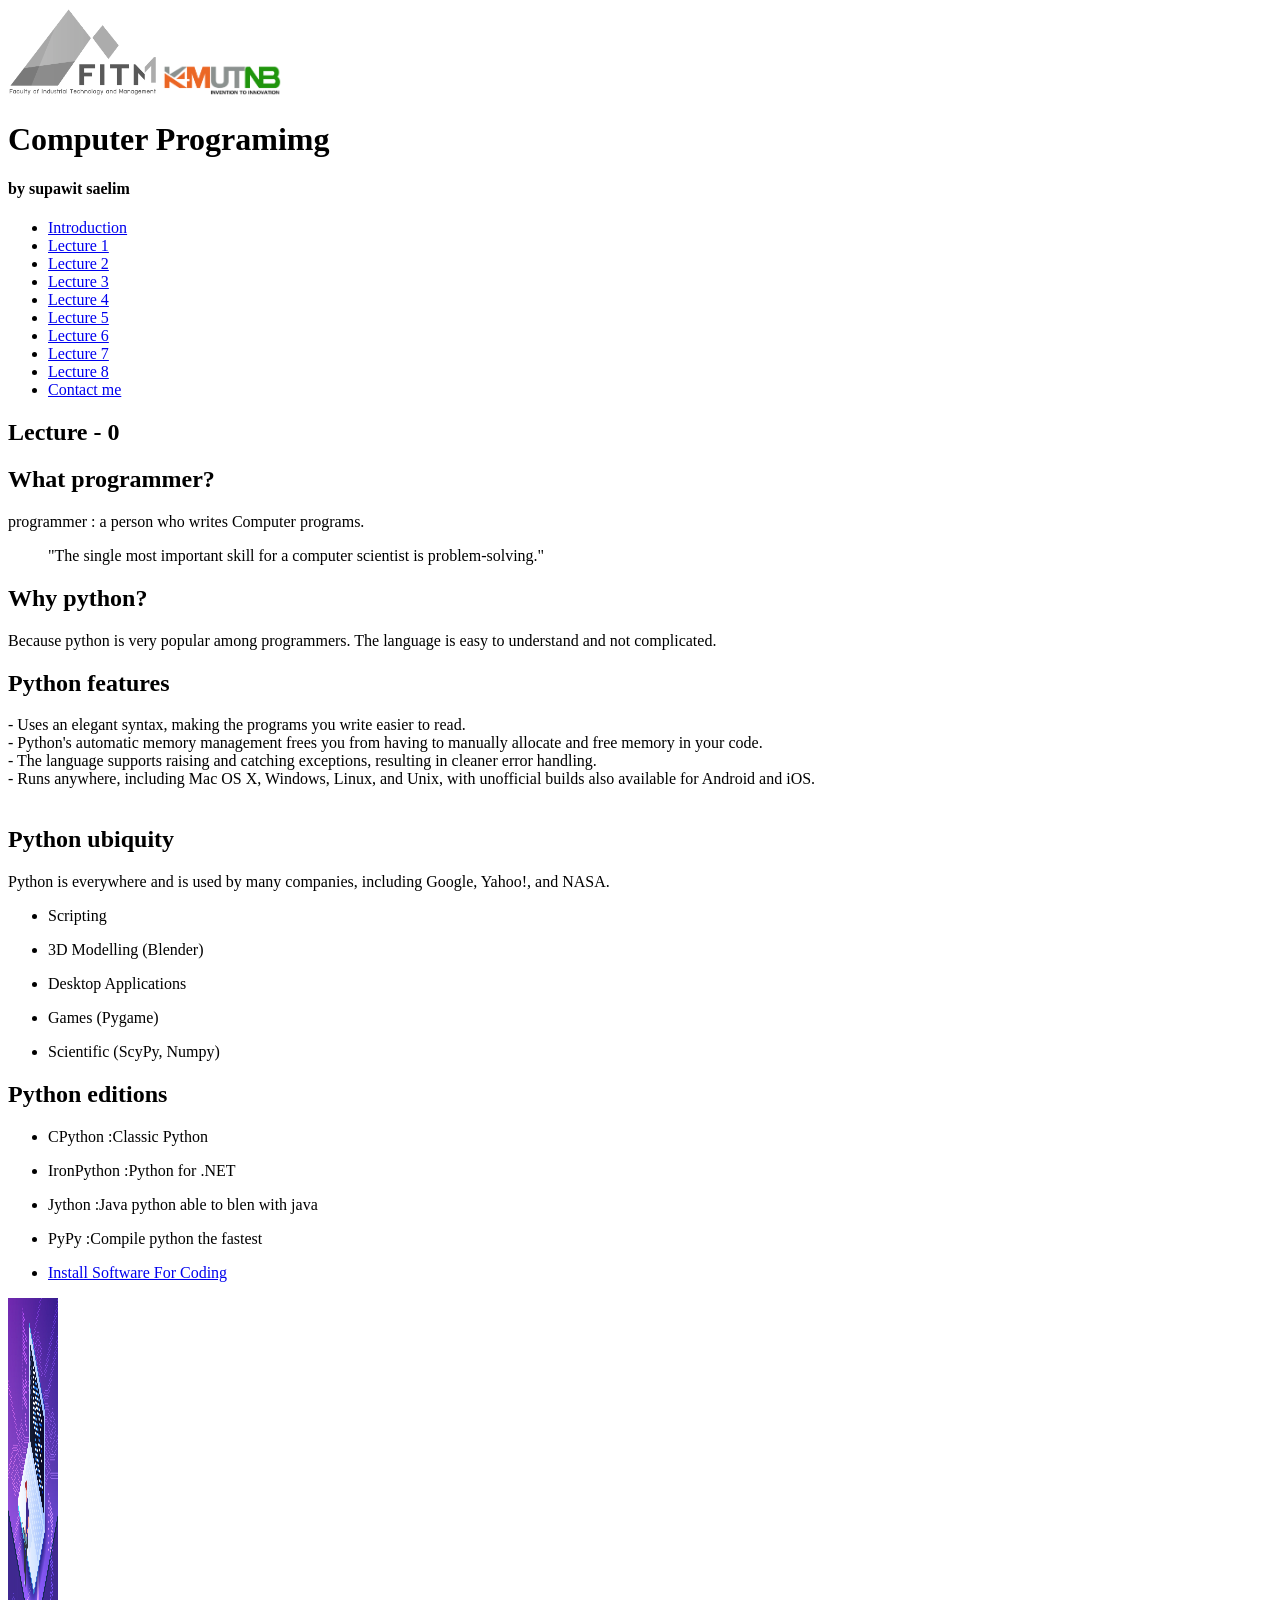
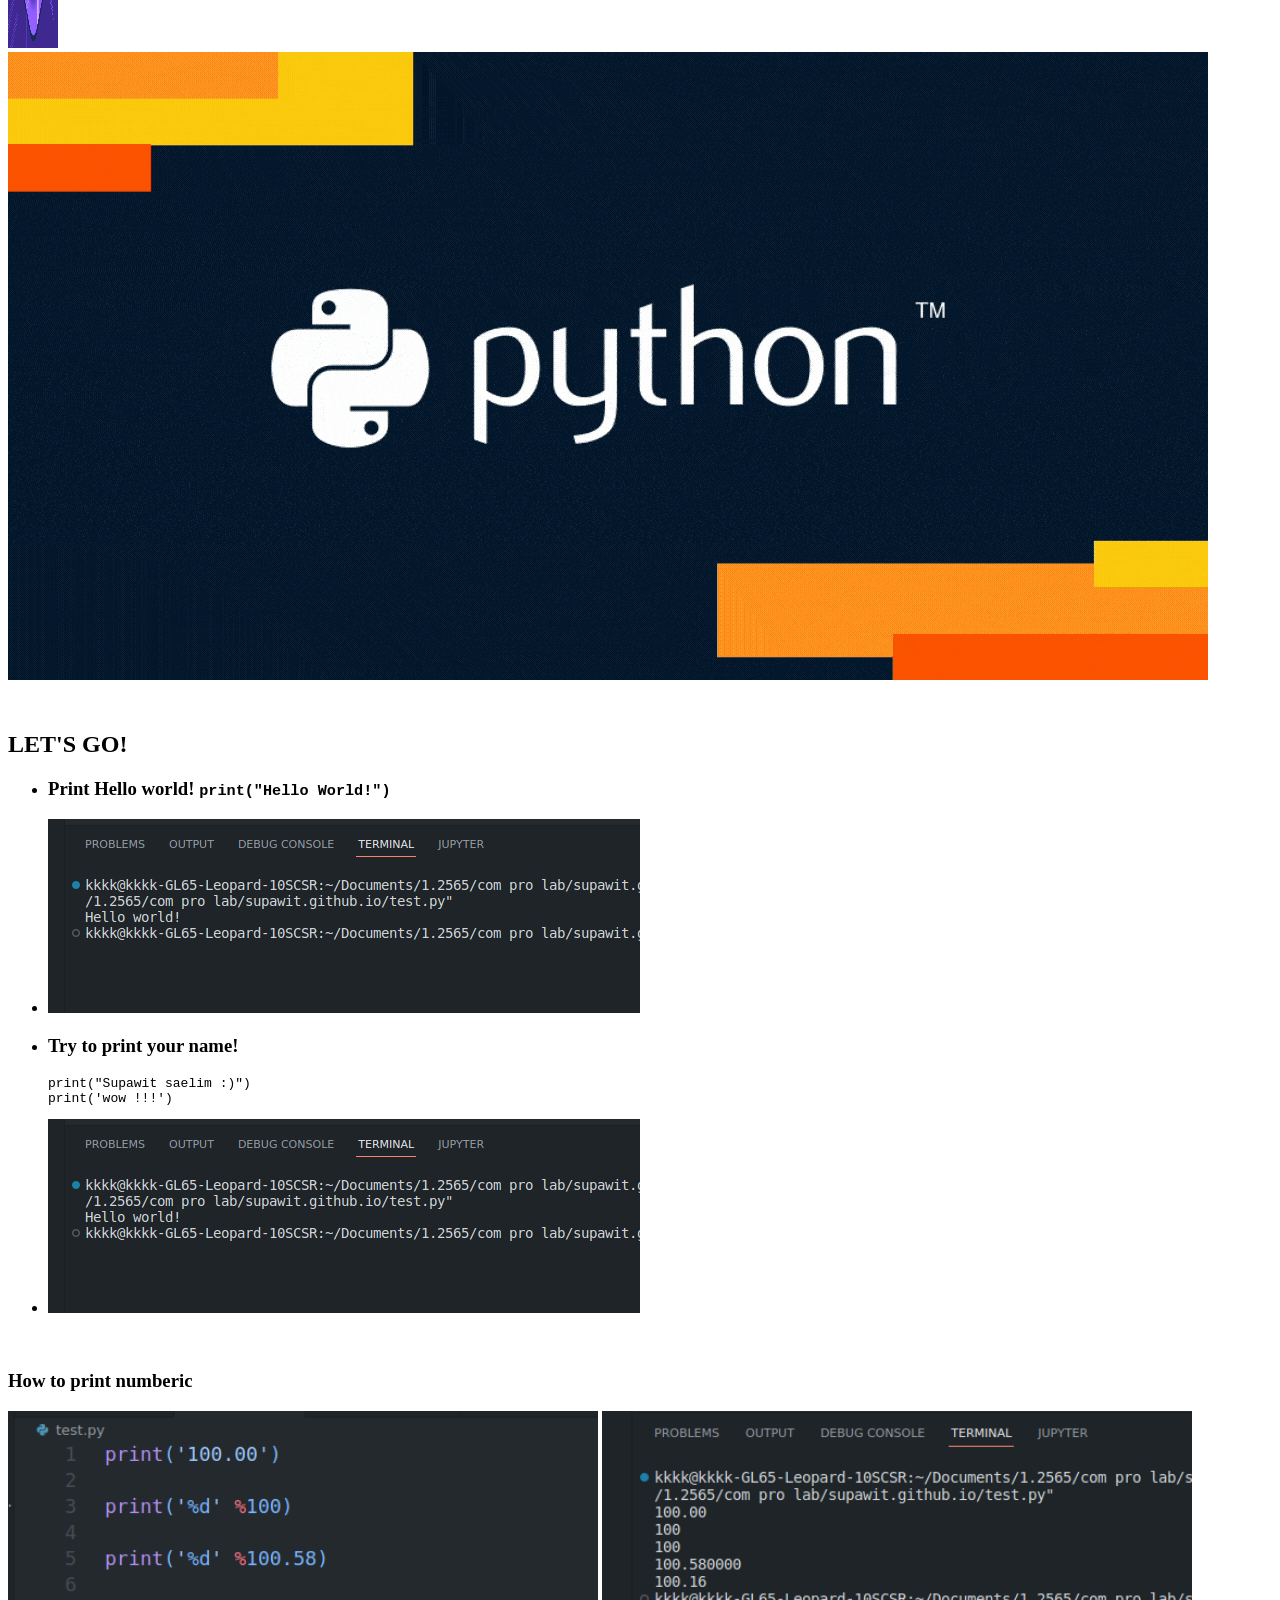
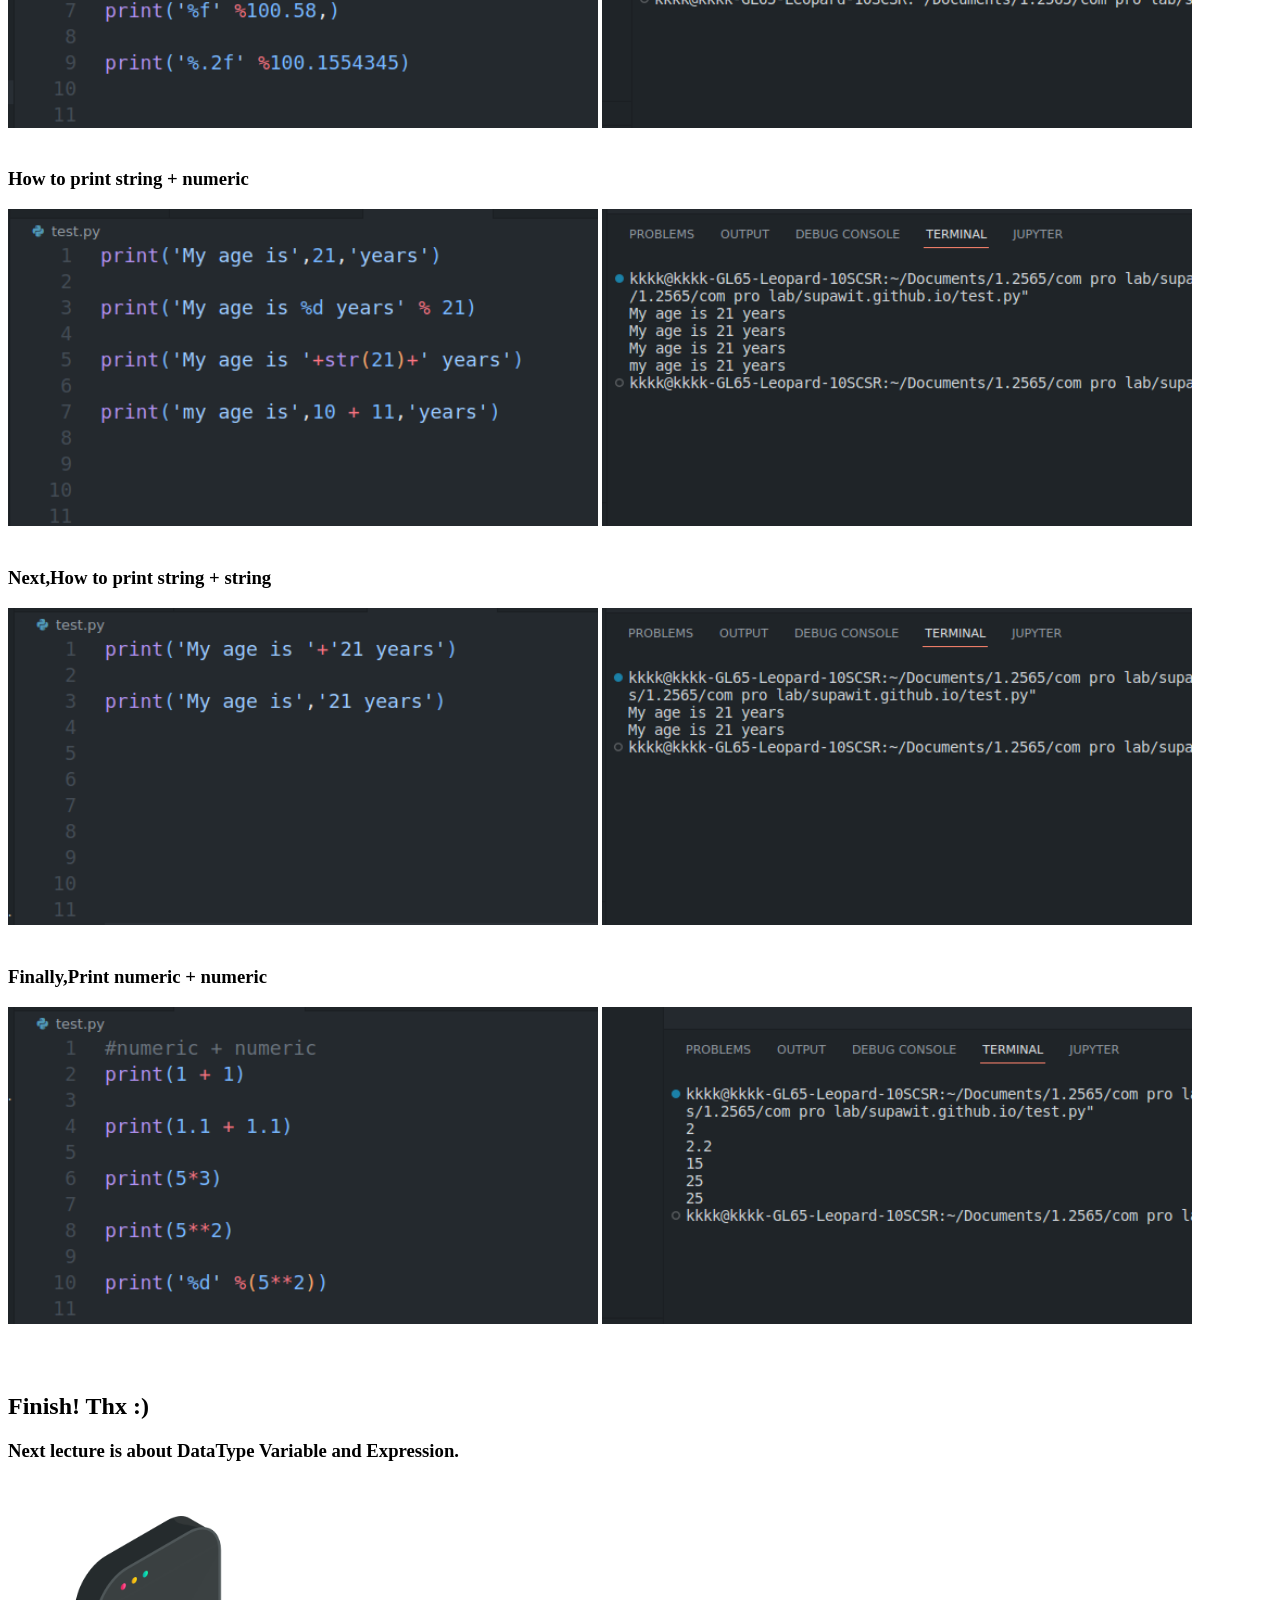
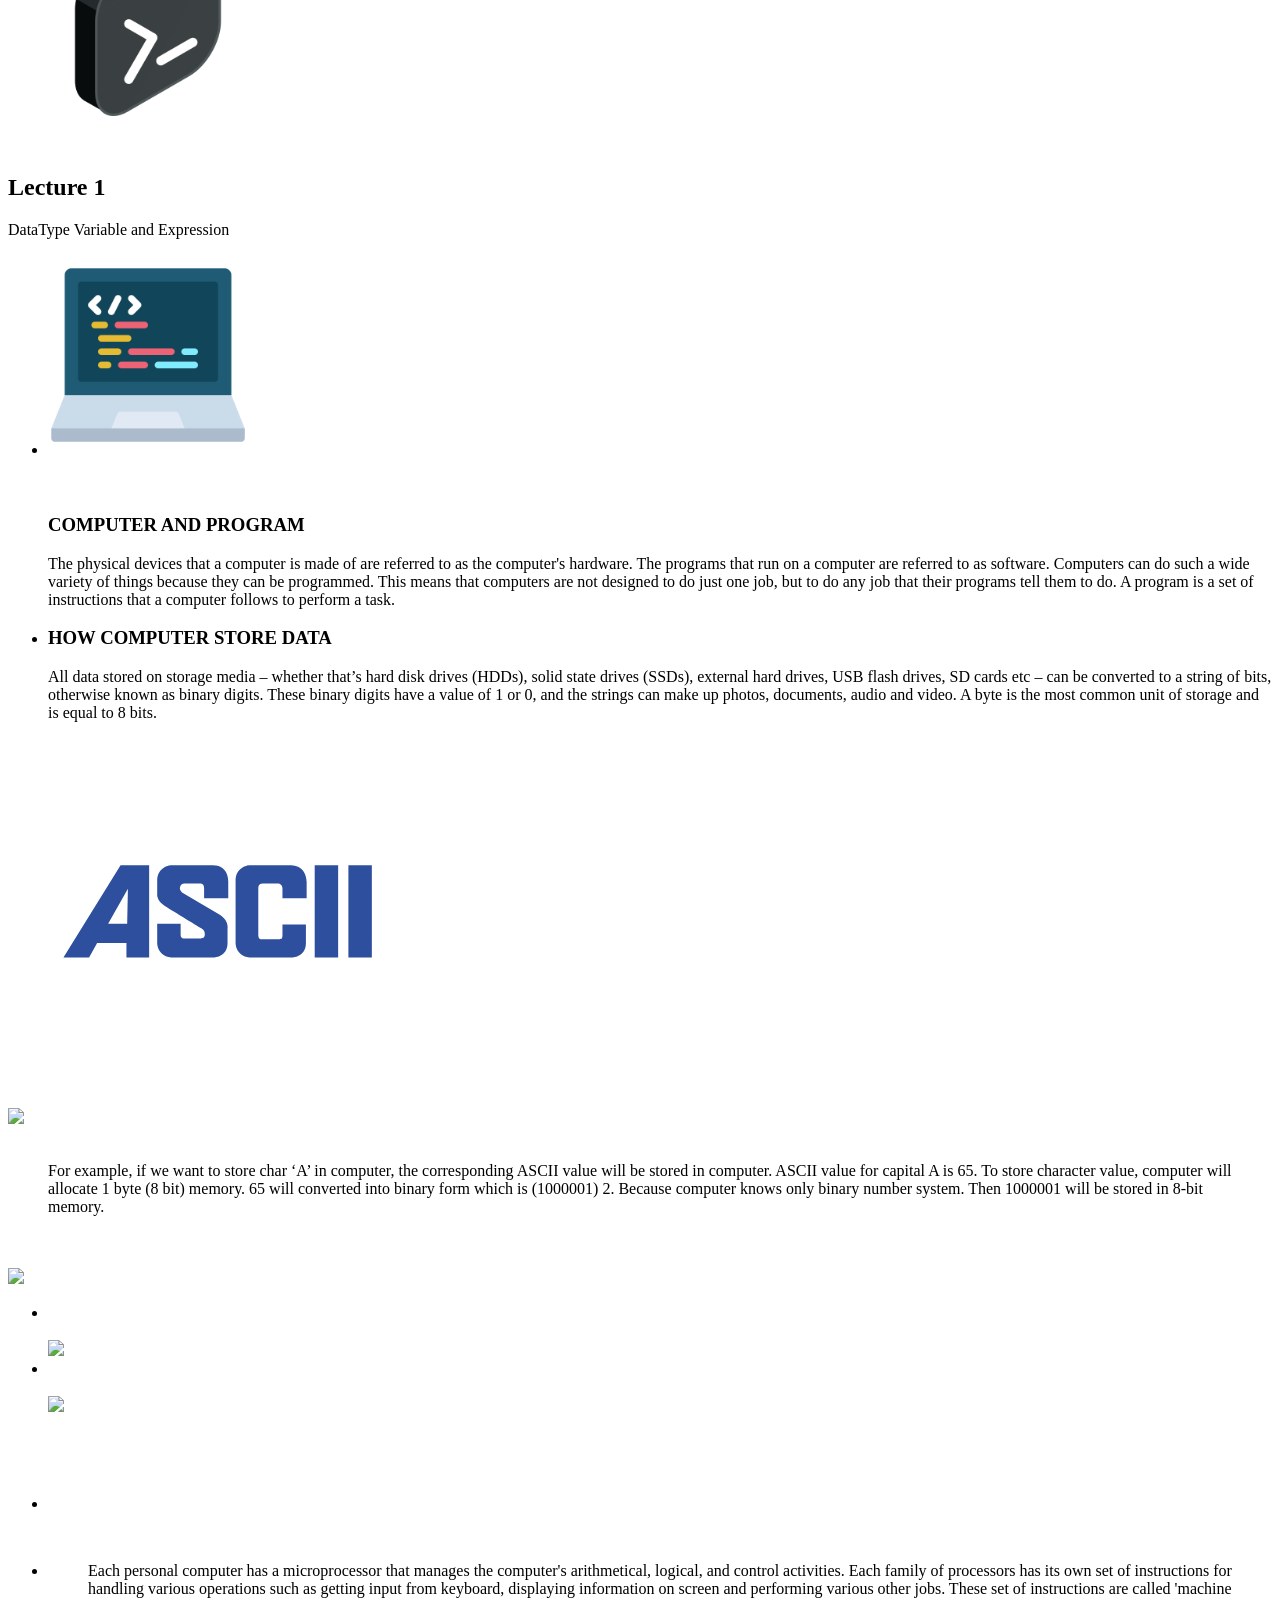
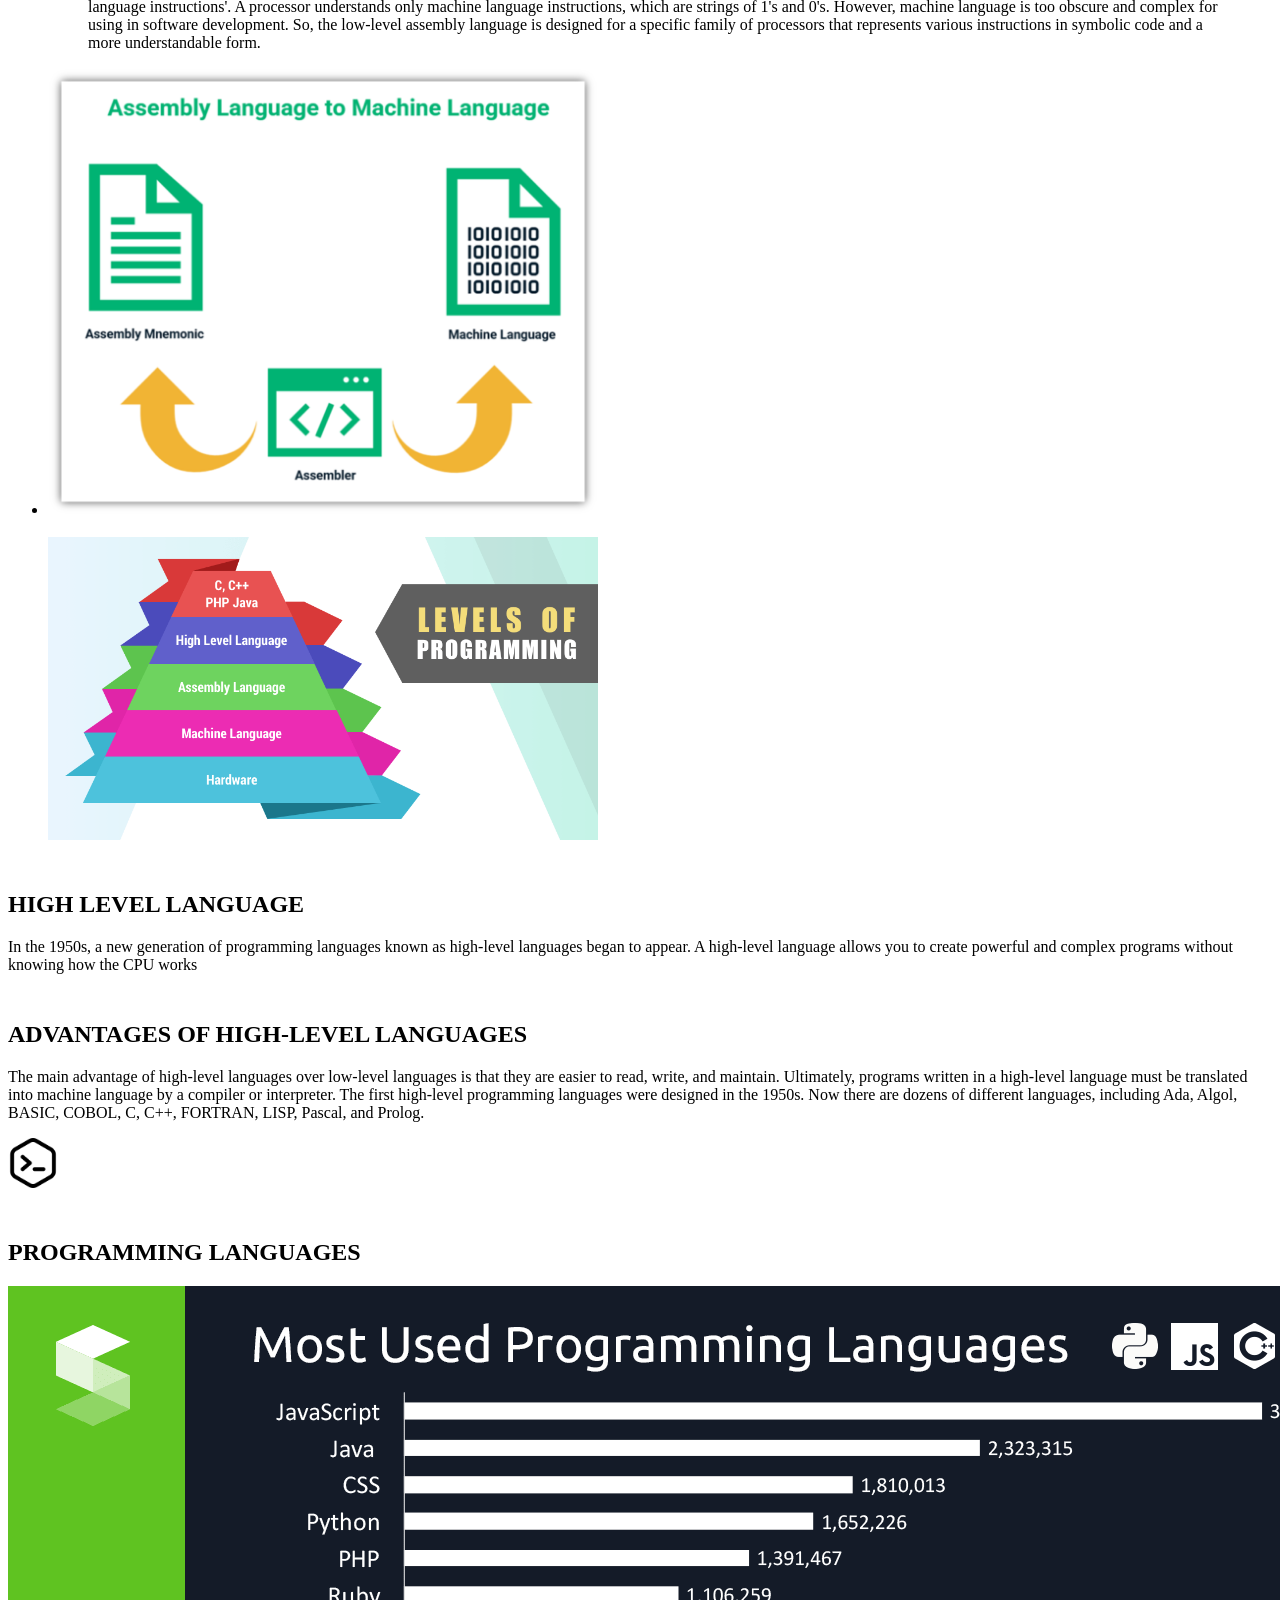
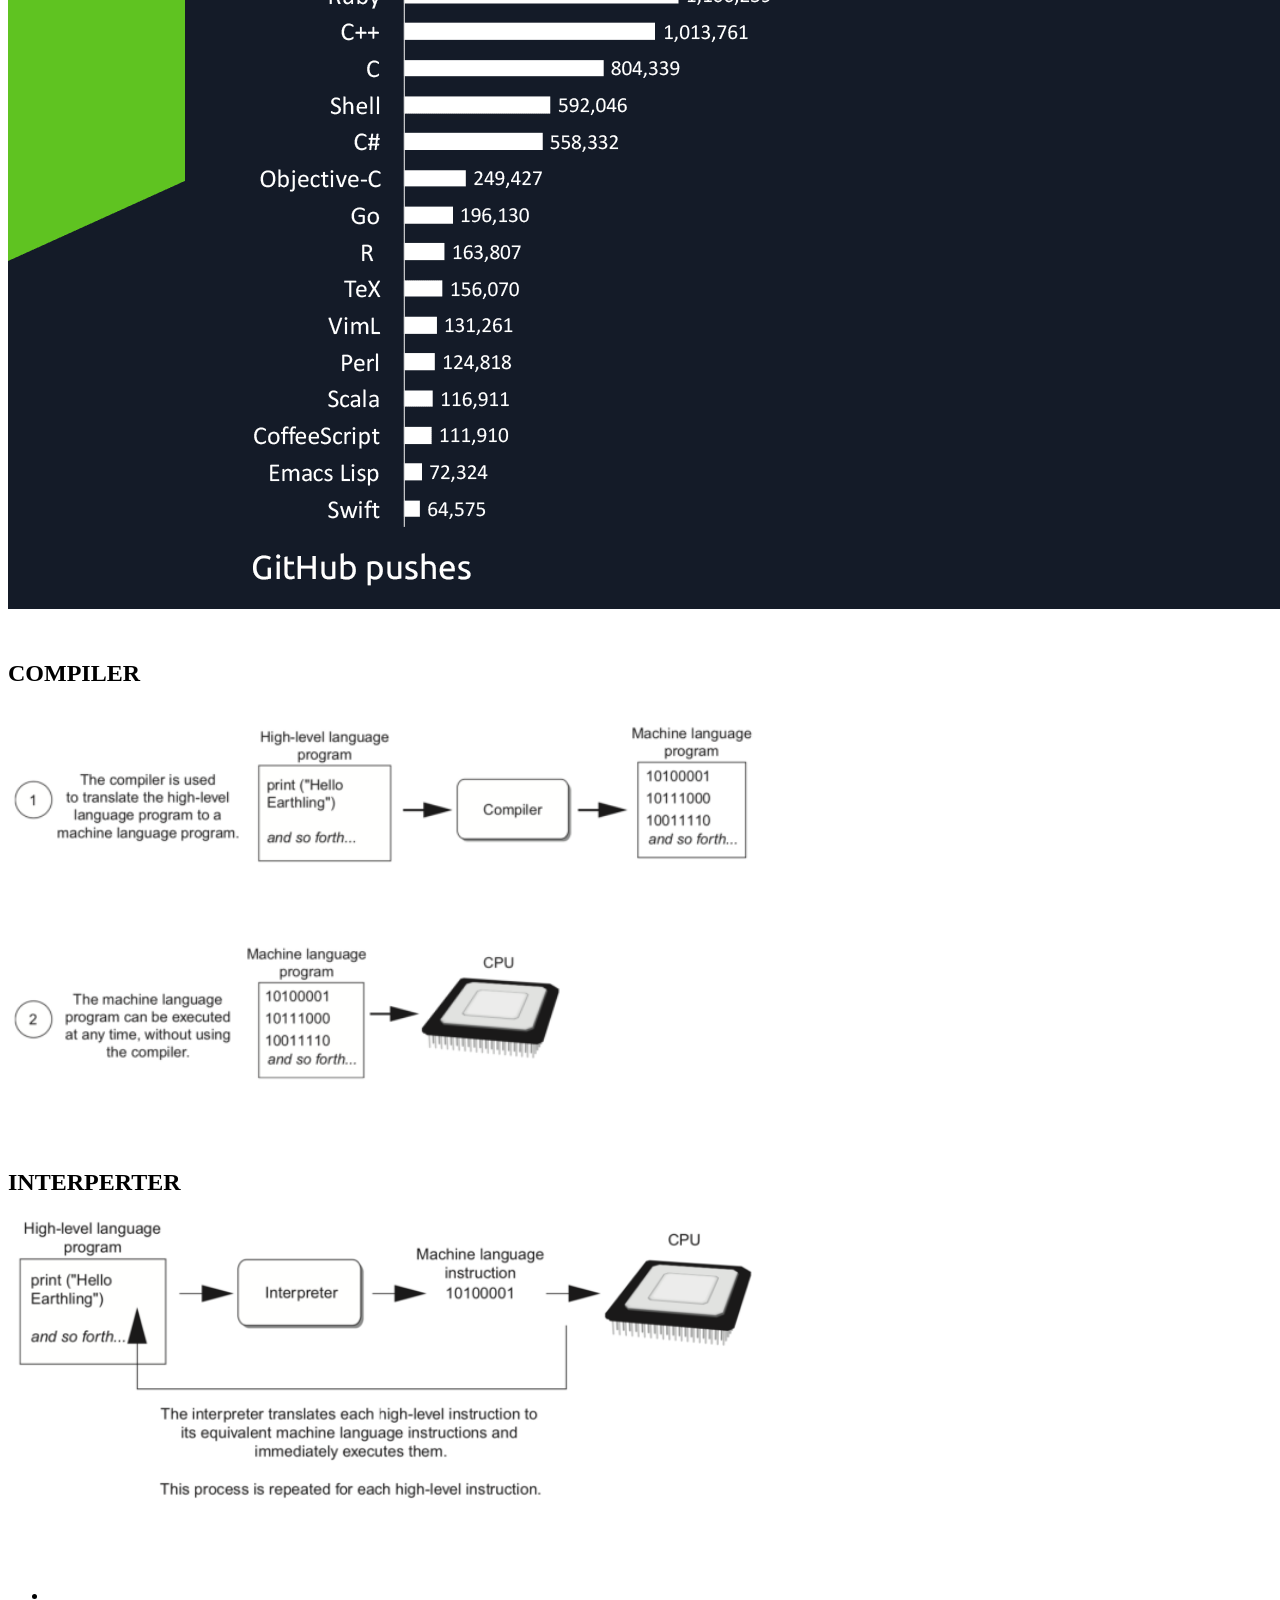
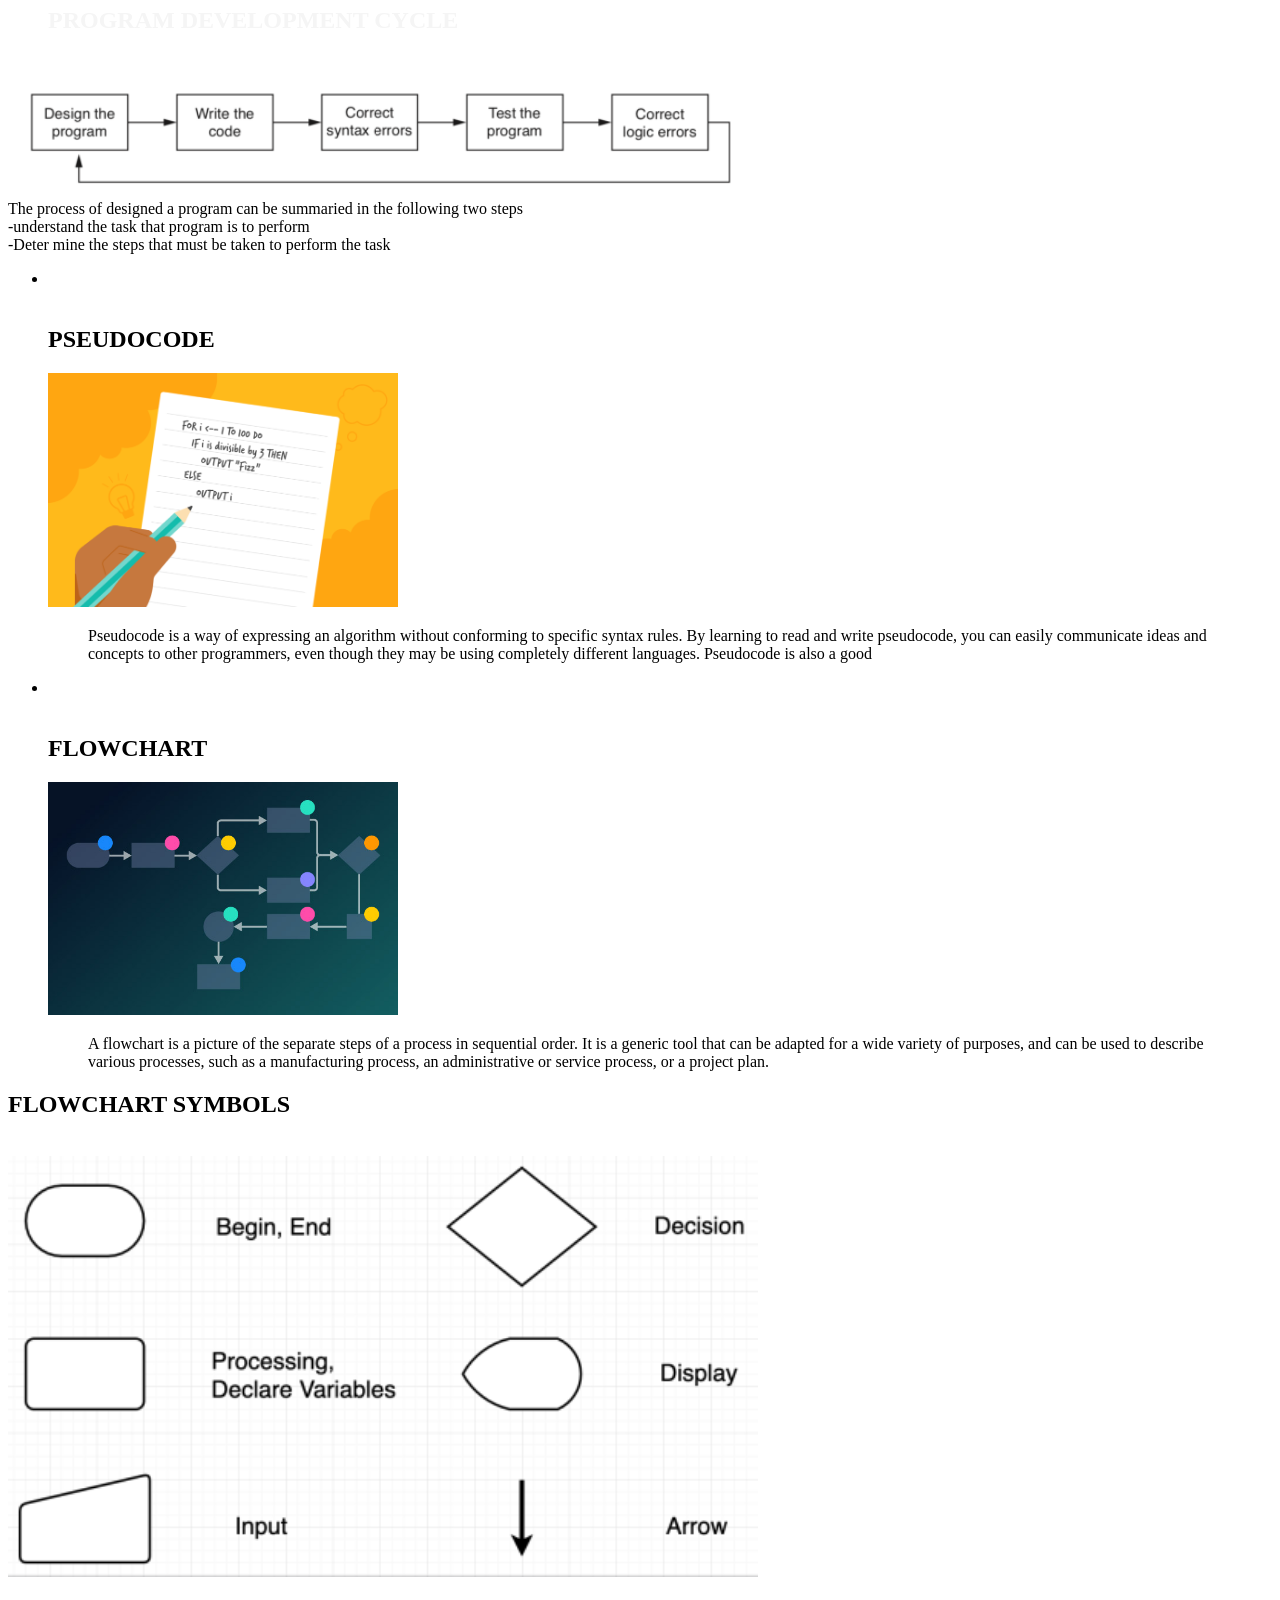
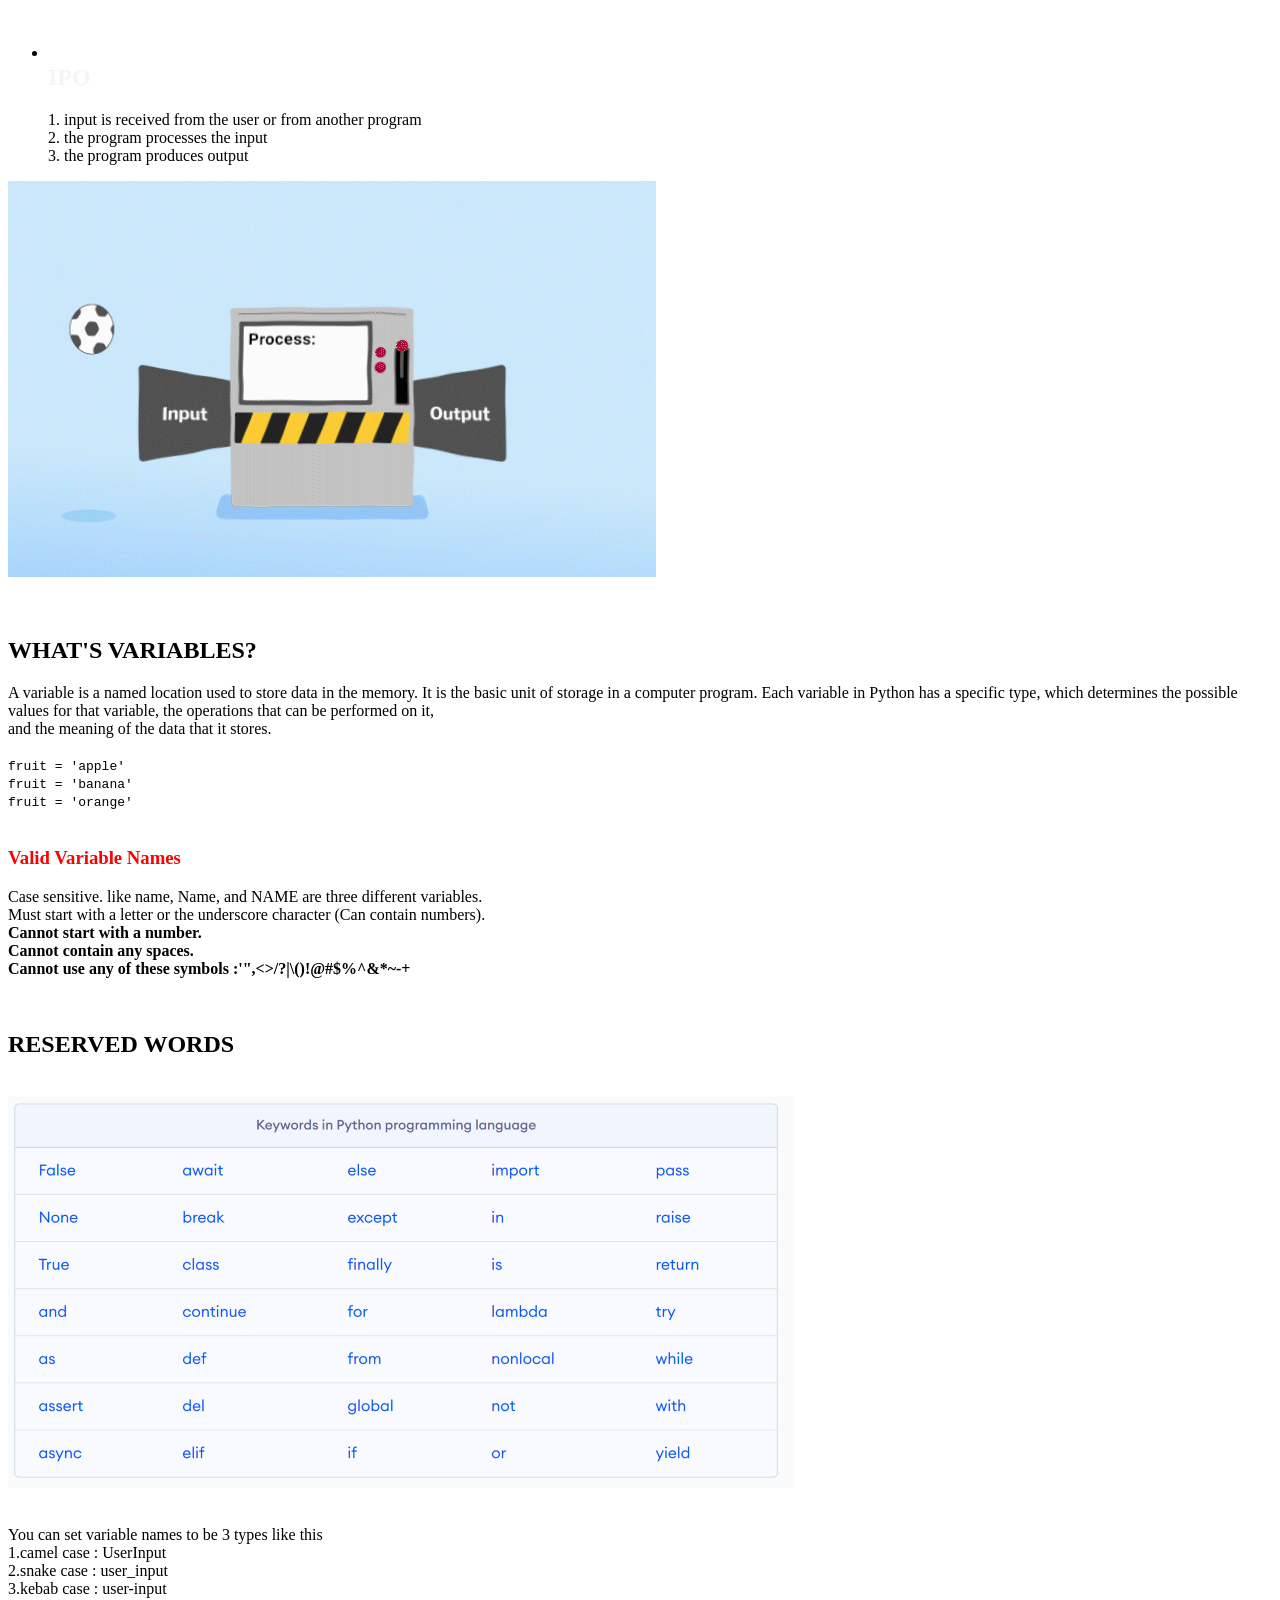
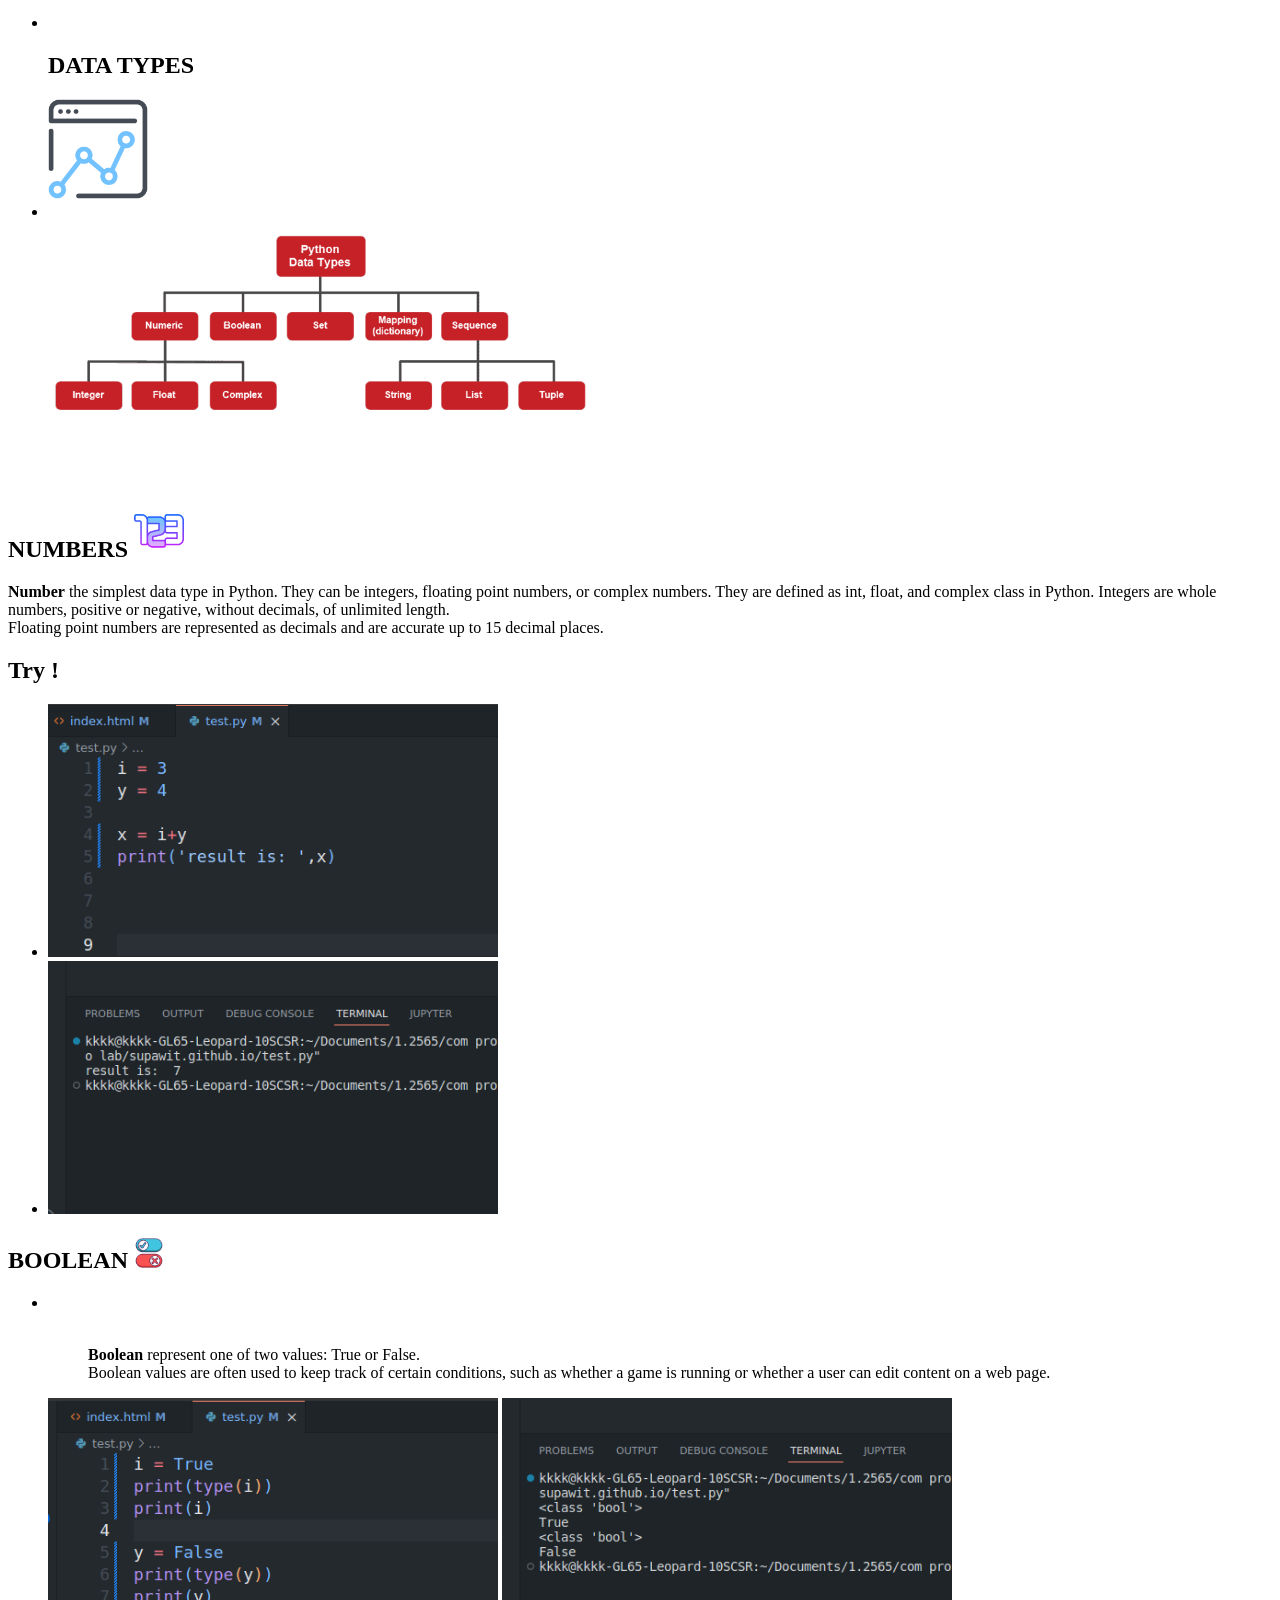
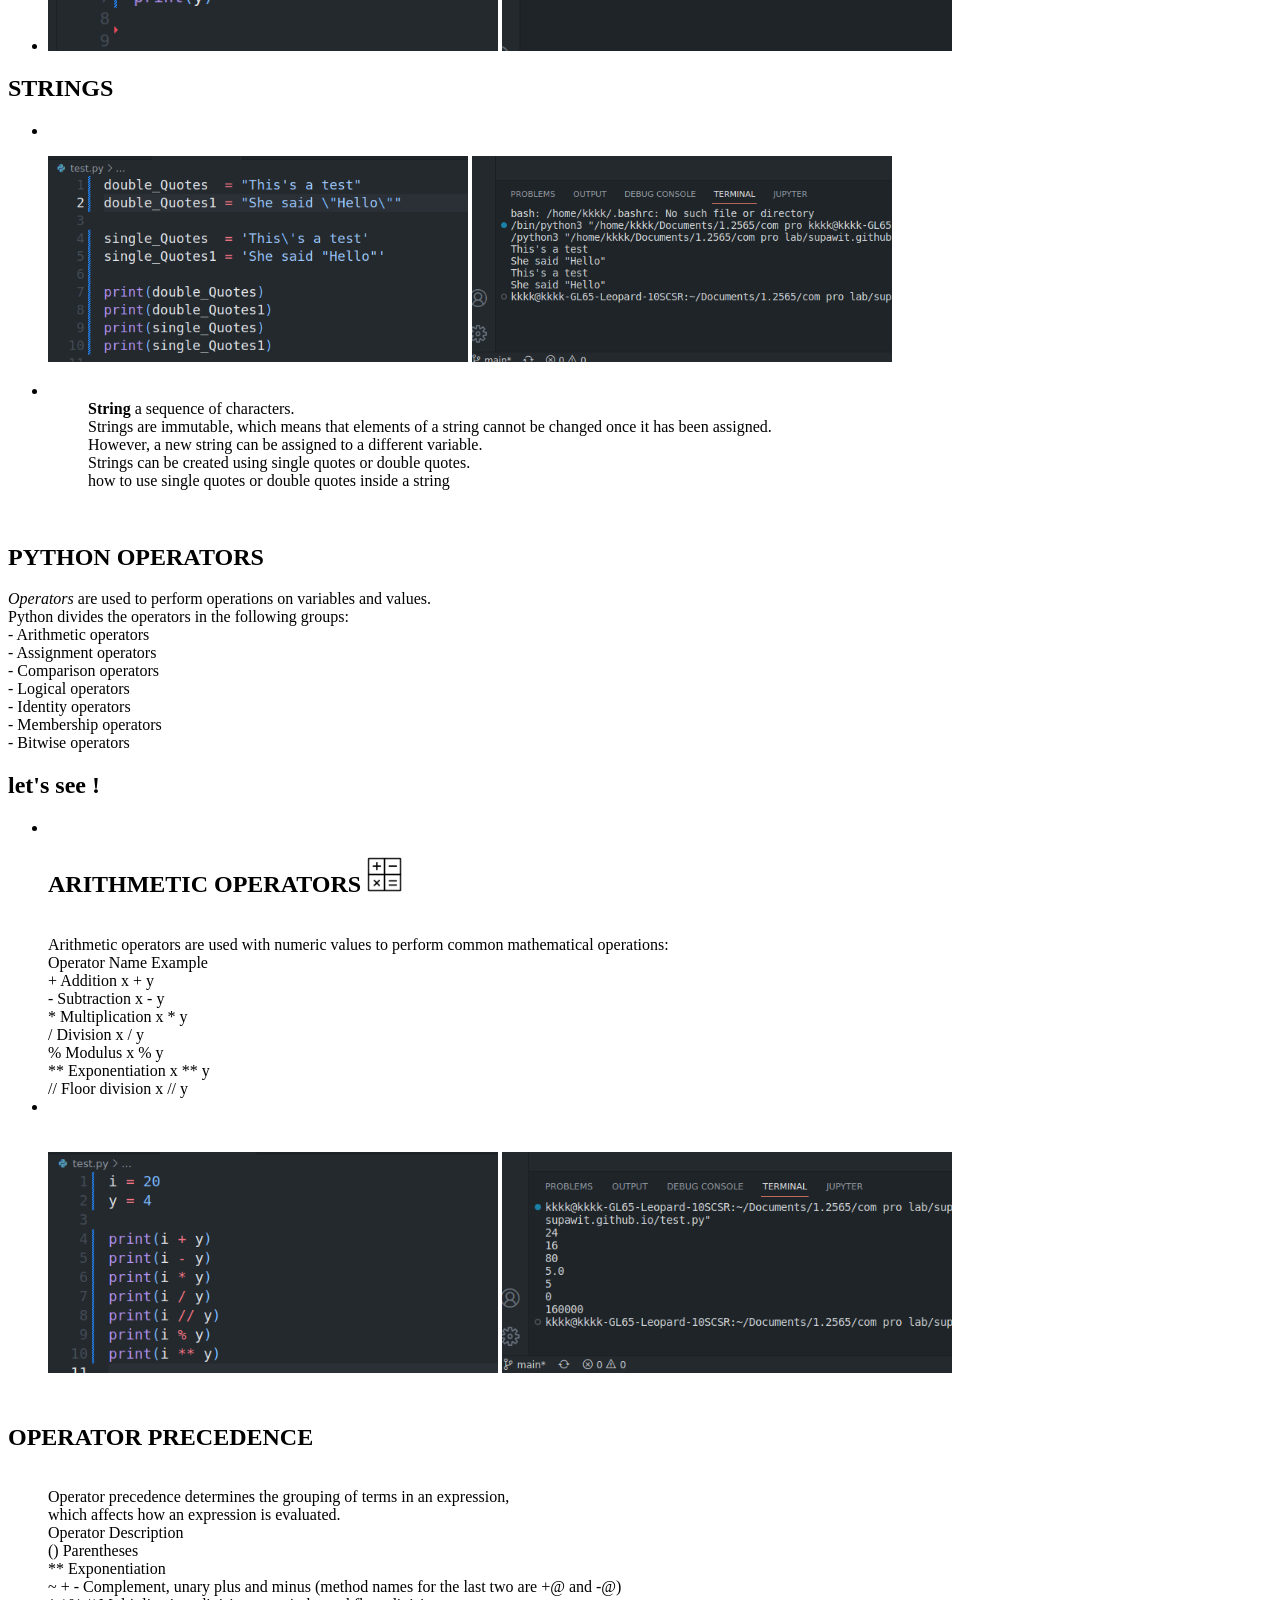
==== index.html @ 14a28d63 "check" ====
<!DOCTYPE HTML>
<!--
	Stellar by HTML5 UP
	html5up.net | @ajlkn
	Free for personal and commercial use under the CCA 3.0 license (html5up.net/license)
-->
<html>

<head>
	<title>Stellar by supawit</title>
	<meta charset="utf-8" />
	<meta name="viewport" content="width=device-width, initial-scale=1, user-scalable=no" />
	<link rel="stylesheet" href="assets/css/main.css" />
	<noscript>
		<link rel="stylesheet" href="assets/css/noscript.css" />
	</noscript>
</head>

<body class="is-preload">

	<!-- Wrapper -->
	<div id="wrapper">

		<!-- Header -->
		<header id="header" class="alt">
			<span class="logo"><img src="KMUTNB invention to innovation\FITM LOGO.png" alt="" width="150" /></span>
			<span class="logo"><img src="KMUTNB invention to innovation\logo final.png" alt="" width="120" /></span>
			<h1>Computer Programimg</h1>
			<h4>by supawit saelim</h4>
		</header>

		<!-- Nav -->
		<nav id="nav">
			<ul>
				<li><a href="#intro" class="active">Introduction</a></li>
				<li><a href="#first">Lecture 1</a></li>
				<li><a href="lecture2.html" target="_blank">Lecture 2</a></li>
				<li><a href="lecture3.html" target="_blank">Lecture 3</a></li>
				<li><a href="lecture4.html" target="_blank">Lecture 4</a></li>
				<li><a href="lecture5.html" target="_blank">Lecture 5</a></li>
				<li><a href="lecture6.html" target="_blank">Lecture 6</a></li>
				<li><a href="lecture7.html" target="_blank">Lecture 7</a></li>
				<li><a href="lecture8.html" target="_blank">Lecture 8</a></li>
				<li><a href="#footer">Contact me</a></li>
			</ul>
		</nav>

		<!-- Main -->
		<div id="main">

			<!-- Introduction -->
			<section id="intro" class="main">
				<div class="spotlight">
					<div class="content">
						<header class="major">
							<h2>Lecture - 0 </h2>
						</header>
						<h1>What programmer? <img src="https://cdn-icons-png.flaticon.com/512/1053/1053367.png" alt="" width="50" /></h1>
						<p>programmer : a person who writes Computer programs. <br>
							<blockquote>"The single most important skill for a computer scientist is
								problem-solving."</blockquote>
						</p>
						<h2><b>Why python? </b></h2>
						<p>Because python is very popular among programmers.
							The language is easy to understand and not complicated.</p>
						<h2><b>Python features</b></h2>
						- Uses an elegant syntax, making the programs you write easier to read.<br>
						- Python's automatic memory management frees you from having to manually allocate and free
						memory in your code.<br>
						- The language supports raising and catching exceptions, resulting in cleaner error
						handling.<br>
						- Runs anywhere, including Mac OS X, Windows, Linux, and Unix, with unofficial builds also
						available
						for Android and iOS.<br>
						<br>
						<h2><b>Python ubiquity</b></h2>
						<p>Python is everywhere and is used by many companies, including Google, Yahoo!, and NASA.
						<ul>
							<li>Scripting</li>
						</ul>
						<ul>
							<li>3D Modelling (Blender)</li>
						</ul>
						<ul>
							<li>Desktop Applications</li>
						</ul>
						<ul>
							<li>Games (Pygame)</li>
						</ul>
						<ul>
							<li>Scientific (ScyPy, Numpy)</li>
						</ul>
						</p>
						<h2><b>Python editions</b></h2>
						<p>
						<ul>
							<li>CPython :Classic Python </li>
						</ul>
						<ul>
							<li>IronPython :Python for .NET</li>
						</ul>
						<ul>
							<li>Jython :Java python able to blen with java</li>
						</ul>
						<ul>
							<li>PyPy :Compile python the fastest</li>
						</ul>
						</p>
						<ul class="actions">
							<li>
								<a href="generic.html" class="button primary" target="_blank">Install Software For Coding</a>
							</li>
						</ul>
					</div>
					<span class="image"><img src="images/lec00-0.png" width="50" height="350" /></span>
				</div>	
				<header id="header" class="alt">
					<span class="image main"><img src="lec8/python.gif" alt="" /></span>
					<h1><br>LET'S GO!</h1>
				</header>
				<body>
					<ul class="features">
						<li>
							<h3>Print Hello world! <code> print("Hello World!")</code></h3>
						</li>
						<li>
							<span class="image"><img src="lecture0/output hello world.png"></span>
						</li>
					</ul>
					<ul class="features">
						<li>
							<h3>Try to print your name!</h3>
							<pre><code>print("Supawit saelim :)")<br>print('wow !!!')</code></pre>
						</li>
						<li>
							<span class="image"><img src="lecture0/output hello world.png"></span>
						</li>
					</ul>
					<br>
					<h3>How to print <strong>numberic</strong></h3>
					<span class="image"><img src="lecture0/print numeric.png" width=590></span>
					<span class="image"><img src="lecture0/output numeric.png" width=590></span><br>
					<br>
					<h3>How to print <strong>string + numeric </strong></h3>
					<span class="image"><img src="lecture0/string + numeric.png" width=590></span>
					<span class="image"><img src="lecture0/output string + nume.png" width=590></span><br>
					<br>
					<h3>Next,How to print <strong>string + string</strong></h3>
					<span class="image"><img src="lecture0/string+string.png" width=590></span>
					<span class="image"><img src="lecture0/output string + string.png" width=590></span><br>
					<br>
					<h3>Finally,Print <strong>numeric + numeric</strong></h3>
					<span class="image"><img src="lecture0/numeric+numeric.png" width=590></span>
					<span class="image"><img src="lecture0/output numeric+numeric.png" width=590></span><br>
					<br>
					<h2><br>Finish! Thx :)</h2>
					<h3>Next lecture is about DataType Variable and Expression.</h3>
				</body>
				<ul class="features">
					<span class="image"><br><br><img src="lecture0/534621.png" alt="" width="200" /></span>
				</ul>
			</section>

			<!-- Lecture 1 -->
			<section id="first" class="main special">
				<header class="major">
					<i class="image"><img src="https://cdn-icons-png.flaticon.com/512/1822/1822940.png" width="50" alt="">
					</i><h2>Lecture 1</h2>
					<p>DataType Variable and Expression</p>
				</header>
				<ul class="features">
					<li>
						<span class="image"><img src="lec01/6062646.png" width="200" alt=""></span><br><br><br>
						<h3>COMPUTER AND PROGRAM</h3>
						<p>The physical devices that a computer is made of are referred to as the computer's
							hardware. The programs that run on a computer are referred to as software.
							Computers can do such a wide variety of things because they can be
							programmed. This means that computers are not designed to do just one job, but
							to do any job that their programs tell them to do. A program is a set of instructions
							that a computer follows to perform a task.</p>
					</li>
					<li>
						<h3>HOW COMPUTER STORE DATA</h3>
						<p>All data stored on storage media – whether that’s hard disk drives (HDDs), solid state drives
							(SSDs),
							external hard drives, USB flash drives, SD cards etc – can be converted to a string of bits,
							otherwise known as binary digits. These binary digits have a value of 1 or 0, and the
							strings can make up photos,
							documents, audio and video. A byte is the most common unit of storage and is equal to 8
							bits.</p>
						<span class="image"><img src="lec01/ascii-1.svg" width=350></span><br>
					</li>

				</ul>

				<span class="image"><img
						src="https://www.log2base2.com/images/storage/how-characters-are-stored-in-memory.png"
						width=1000></span><br><br>
				<blockquote>
					For example, if we want to store char ‘A’ in computer, the corresponding ASCII value will be
					stored in computer.
					ASCII value for capital A is 65.
					To store character value, computer will allocate 1 byte (8 bit) memory.
					65 will converted into binary form which is (1000001) 2. Because computer knows only binary number
					system.
					Then 1000001 will be stored in 8-bit memory.
				</blockquote><br><br>
				<span class="image"><img src="https://www.log2base2.com/images/storage/ascii.png" width="800"></span>
				<ul class="features">
					<li>
						<br><span class="image"><br><img
								src="https://static.javatpoint.com/terms/images/cpu-central-processing-unit3.png"></span>
					</li>
					<li>
						<br><span class="image"><br><img
								src="https://static.javatpoint.com/terms/images/cpu-central-processing-unit4.png"></span>
					</li>
				</ul><br><br>
				<ul class="statistics">
					<li class="style2">
						<h1 style="color:white"><br>What's Assembly Language?</h1>
					</li>
				</ul>
				<ul class="features">
					<li>
						<blockquote>
							Each personal computer has a microprocessor that manages the computer's arithmetical,
							logical, and control activities.
							Each family of processors has its own set of instructions for handling various operations
							such as getting input from keyboard, displaying information on screen and performing various
							other jobs. These set of instructions are called 'machine language instructions'.
							A processor understands only machine language instructions, which are strings of 1's and
							0's. However, machine language is too obscure and complex for using in software development.
							So, the low-level assembly language is designed for a specific family of processors that
							represents various instructions in symbolic code and a more understandable form.
						</blockquote>
					</li>
					<li>
						<span class="image"><img src="lec01/assembly-language-to-machine-language2-560x455.png"width="550"></span><br><br>
						<span class="image"><img src="lec01/levels-of-programming-1.png" width="550"></span>
				</ul>
				<h2><br>HIGH LEVEL LANGUAGE</h2>
				<p>
					In the 1950s, a new generation of programming languages known as high-level
					languages began to appear. A high-level language allows you to create powerful
					and complex programs without knowing how the CPU works
				</p>
				<h2><br>ADVANTAGES OF HIGH-LEVEL LANGUAGES</h2>
				<p>
					The main advantage of high-level languages over low-level languages is that they are easier to read,
					write, and maintain. Ultimately, programs written in a high-level language must be translated into
					machine language by a compiler or interpreter.
					The first high-level programming languages were designed in the 1950s. Now there are dozens of
					different languages, including Ada, Algol, BASIC, COBOL, C, C++, FORTRAN, LISP, Pascal, and Prolog.
				</p>
				<span><img src="lec01/984196.png" width="50"></span>
				<h2><br>PROGRAMMING LANGUAGES</h2>
				<span class="image main"><img src="lec01/MostUsed4-min.png"></span>
				<h2><br>COMPILER</h2><br>
				<span class="image"><img src="images/compiler.png" width="750"></span>
				<h2><br><br>INTERPERTER</h2>
				<span class="image"><img src="images/interpreter.png" width="750"></span>
				<br><br><br><br>
				<ul class="statistics">
					<li class="style4">
						<h2 style="color:whitesmoke" ><br>PROGRAM DEVELOPMENT CYCLE</h2><br>
					</li>
				</ul>
				<span class="image"><img src="images/dev cy.png" width="750"></span>
				<br>The process of designed a program can be summaried in the following two steps
				<br> -understand the task that program is to perform
				<br> -Deter mine the steps that must be taken to perform the task <br>
				<div class="content">
					<ul class="features">
						<li>
							<br><br>
							<h2>PSEUDOCODE</h2>
							<span class="image"><img src="lec01/d475f3e6-7998-4e2e-ba62-b5169abfb598-754x503.png" width="350"></span>
							<blockquote>
								Pseudocode is a way of expressing an algorithm without conforming to specific syntax
								rules. By learning to read and write pseudocode, you can easily communicate ideas and
								concepts to other programmers,
								even though they may be using completely different languages. Pseudocode is also a good
							</blockquote>
						</li>
						<li>
							<br><br>
							<h2>FLOWCHART</h2>
							<span class="image"><img src="lec01/image-blog-ten-tips-flowchart.jpg" width="350"></span>
							<blockquote>
								A flowchart is a picture of the separate steps of a process in sequential order. It is a
								generic tool that can be adapted for a wide variety of purposes, and can be used to
								describe various processes, such as a manufacturing process, an administrative or
								service process, or a project plan.
							</blockquote>
						</li>
					</ul>
				</div>
				<h2>FLOWCHART SYMBOLS</h2><br>
				<span class="image"><img src="images/flow sym.png" width="750"></span><br><br><br>
				<ul class="statistics">
					<li class="style3">
						<h1 style="color:whitesmoke" ><br>IPO</h1>
					</li>
				</ul>
				<blockquote>
					1. input is received from the user or from another program
					<br>2. the program processes the input
					<br>3. the program produces output <br>
				</blockquote>
				<span class="image medium"><img src="lec01/1-3-IPO-Football-1.gif"></span>
				<br><br><br>
				<h1>WHAT'S VARIABLES?</h1>
				<p>
					A variable is a named location used to store data in the memory.
					It is the basic unit of storage in a computer program.
					Each variable in Python has a specific type,
					which determines the possible values for that variable, the operations that can be performed on it,
					<br>and the meaning of the data that it stores.<br>
					<br><code>fruit = 'apple'</code><br><code>fruit = 'banana'</code><br><code>fruit = 'orange'</code><br>
					<br><h3 style="color:red" >Valid Variable Names</h3>
					Case sensitive. like name, Name, and NAME are three different variables.
					<br>Must start with a letter or the underscore character (Can contain numbers).
					<br><strong>Cannot start with a number.</strong>
					<br><strong>Cannot contain any spaces.</strong>
					<br><strong>Cannot use any of these symbols :'",<>/?|\()!@#$%^&*~-+</strong>
				</p><br>
				<h2>RESERVED WORDS</h2><br>
				<span class="image main"><img src="lec01/1_e1thX39MRzJOOqrF6Y2-6A.png" ></span><br>
				<P><br>
					You can set variable names to be 3 types like this<br>
					1.camel case : UserInput<br>
					2.snake case : user_input<br>
					3.kebab case : user-input<br>
				</P>
				<ul class="features">
					<li><br>
						<h2>DATA TYPES</h2>
						<span class="image"><img src="lec01/web-analystics.png" width="100"></span>
					</li>
					<li><br>
						<span class="image"><img src="lec01/datatype.png" width="550"></span>
					</li>
				</ul>
				<br>
				<h2>NUMBERS <img src="lec01/123.png" width="50" alt=""> </h2>
				<p>
					<strong>Number</strong> the simplest data type in Python.
					They can be integers, floating point numbers, or complex numbers.
					They are defined as int, float, and complex class in Python.
					Integers are whole numbers, positive or negative, without decimals, of unlimited length.
					<br>Floating point numbers are represented as decimals and are accurate up to 15 decimal places.
				</p>
				<h2>Try !</h2>
				<ul class="features">
					<li>
						<span class="image"><img src="lec01/numbers1.png" width="450"></span>
					</li>
					<li>
						<span class="image"><img src="lec01/output numbers1.png" width="450"></span>
					</li>
				</ul>
				<h2>BOOLEAN  <img src=" lec01/boolean.png" width="30" alt=""> </h2>
				<ul class="features">
					<li><br><br>
						<blockquote>
							<strong>Boolean</strong> represent one of two values: True or False.
							<br>Boolean values are often used to keep track of certain conditions,
							such as whether a game is running or whether a user can edit content on a web page.
						</blockquote>
					</li>
					<li>
						<span class="image"><img src="lec01/bool.png" width="450"></span>
						<span class="image"><img src="lec01/output bool.png" width="450"></span>
					</li>
				</ul>
				<h2>STRINGS</h2>
				<ul class="features">
					<li>
						<br>
						<p>
							<span class="image"><img src="lec01/quotes.png" width="420"></span>
							<span class="image"><img src="lec01/outputQuotes.png" width="420"></span>
						</p>
					</li>
					<li>
						<blockquote><br>
						<strong>String</strong> a sequence of characters.
						<br>Strings are immutable, which means that elements of a string cannot be changed once it has
						been assigned.
						<br>However, a new string can be assigned to a different variable.
						<br>Strings can be created using single quotes or double quotes.
						<br>how to use single quotes or double quotes inside a string
						</blockquote>
					</li>
				</ul>
				<br>
				<h2>PYTHON OPERATORS</h2>
				<P>
					<em>Operators</em> are used to perform operations on variables and values.
					<br>Python divides the operators in the following groups:
					<br>- Arithmetic operators
					<br>- Assignment operators
					<br>- Comparison operators
					<br>- Logical operators
					<br>- Identity operators
					<br>- Membership operators
					<br>- Bitwise operators
				</P>
				<h2>let's see !</h2>
				<ul class="features">
					<li>
						<br>
						<h2>ARITHMETIC OPERATORS <img src=" lec01/math.png" width="35" alt=""> </h2>
						<br>Arithmetic operators are used with numeric values to perform common mathematical operations:
						<br>Operator Name Example
						<br>+ Addition x + y
						<br>- Subtraction x - y
						<br>* Multiplication x * y
						<br>/ Division x / y
						<br>% Modulus x % y
						<br>** Exponentiation x ** y
						<br>// Floor division x // y
					</li>
					<li><br><br><br>
						<span class="image"><img src="lec01/arithmetic.png" width="450"></span>
						<span class="image"><img src="lec01/output arithmetic.png" width="450"></span>
					</li>
				</ul>
				<h2><br>OPERATOR PRECEDENCE</h2>
				<blockquote>
					<br>Operator precedence determines the grouping of terms in an expression,
					<br>which affects how an expression is evaluated.
					<br>Operator Description
					<br>() Parentheses
					<br>** Exponentiation
					<br>~ + - Complement, unary plus and minus (method names for the last two are +@ and -@)
					<br>* / % // Multiplication, division, remainder and floor division
					<br>+ - Addition and subtraction
					<br>> >= < <=Comparison operators <br>== != Equality operators
					<br>= %= /= //= -= += *= **= Assignment operators
					<br>is is not Identity operators
					<br>in not in Membership operators
					<br>not or and Logical operators
				</blockquote>
						<h2><br>COMPARISON OPERATORS</h2>
						<ul class="features">
							<li>
								<br>Comparison operators are used to compare two values:
								<br>Operator Name Example
								<br>== Equal x == y
								<br>!= Not equal x != y
								<br>> Greater than x > y
								<br>
								< Greater than or equal to x < y <br>>= Less than x >= y
									<br>
									<= Less than or equal to x <=y </li>
							<li>
								<span class="image"><img src="lec01/comparison.png" width="450"></span>
								<span class="image"><img src="lec01/output comparison.png" width="450"></span>
							</li>
						</ul>
						<h2><br>LOGICAL OPERATORS</h2>
						<ul class="features">
							<li>
								<br>Logical operators are used to combine conditional statements:
								<br>Operator Description Example
								<br><code>and</code> Returns True if both statements are true
								<br><code>or</code> Returns True if one of the statements is true
								<br><code>not</code> Reverse the result, returns False if the result is true
							</li>
							<li>
								<span class="image"><img src="lec01/logic.png" width="450"></span>
								<span class="image"><img src="lec01/ouptut logic.png" width="450"></span>
							</li>
						</ul>
						<h2><br>BITWISE OPERATORS</h2>
						<div class="table-wrapper">
							<table class="alt">
								<thead>
									<tr>
										<th>Let x = 10 (0000 1010 in binary) and y = 4 (0000 0100 in binary)</th>
									</tr>
								<tbody>
									<tr>
										<td>OPERATORS</td>
										<td>MEANING</td>
										<td>EXAMPLE</td>
									</tr>
									<tr>
										<td>&</td>
										<td>Bitwise AND</td>
										<td>x & y = 0 (0000 0000)</td>
									</tr>
									<tr>
										<td>|</td>
										<td>Bitwise OR</td>
										<td>x | y = 14 (0000 1110)</td>
									</tr>
									<tr>
										<td>^</td>
										<td>Bitwise XOR</td>
										<td>x ^ y = 14 (0000 1110)</td>
									</tr>
									<tr>
										<td>~</td>
										<td>Bitwise NOT</td>
										<td>~x = -11 (1111 0101)</td>
									</tr>
									<tr>
										<td>>></td>
										<td>Bitwise right shift</td>
										<td>x >> 2 = 2 (0000 0010)</td>
									</tr>
									<tr>
										<td><<</td>
										<td>Bitwise left shift</td>
										<td>x << 2 = 40 (0010 1000)</td>
								</tbody>
							</table>
						</div>
						<h2><br>AISSIGNMENT OPERATORS</h2>
								<div class="table-wrapper">
									<table class="alt">
										<thead>
											<tr>
												<th>Let x = 10 (0000 1010 in binary) and y = 4 (0000 0100 in binary)</th>
											</tr>
										<tbody>
											<tr>
												<td>OPERATORS</td>
												<td>EXAMPLE</td>
												<td>EQUALS TO</td>
											</tr>
											<tr>
												<td>=</td>
												<td>x = 5</td>
												<td>x = 5</td>
											</tr>
											<tr>
												<td>+=</td>
												<td>x += 3</td>
												<td>x = x + 3</td>
											</tr>
											<tr>
												<td>-=</td>
												<td>x -= 3</td>
												<td>x = x - 3</td>
											</tr>
											<tr>
												<td>*=</td>
												<td>x *= 3</td>
												<td>x = x * 3</td>
											</tr>
											<tr>
												<td>/=</td>
												<td>x /= 3</td>
												<td>x = x / 3</td>
											</tr>
											<tr>
												<td>%=</td>
												<td>x %= 3</td>
												<td>x = x % 3</td>
											</tr>
											<tr>
												<td>&=</td>
												<td>x &= 3</td>
												<td>x = x & 3</td>
											</tr>
											<tr>
												<td>//=</td>
												<td>x //= 3</td>
												<td>x = x // 3</td>
											</tr>
											<tr>
												<td>**=</td>
												<td>x **= 3</td>
												<td>x = x ** 3</td>
											</tr>
											<tr>
												<td>|=</td>
												<td>x |= 3</td>
												<td>x = x | 3</td>
											</tr>
											<tr>
												<td>^=</td>
												<td>x ^= 3</td>
												<td>x = x ^ 3</td>
											</tr>
											<tr>
												<td>>>=</td>
												<td>x >>= 3</td>
												<td>x = x >> 3</td>
											</tr>
											<tr>
												<td><<=</td>
												<td>x <<= 3</td>
												<td>x = x << 3</td>
											</tr>
										</tbody>
									</table>
								</div>
						<h2><br>IDENTITY OPERATORS</h2>
						<ul class="features">
							<li><br>
								<span class="image"><img src="lec01/identity.png" width="420"></span>
								<span class="image"><img src="lec01/output identity.png" width="420"></span>
							</li>
							<li>
								<blockquote>
								<br>Identity operators are used to compare the objects, not if they are equal,
								<br>but if they are actually the same object, with the same memory location:
								<br>Operator Description Example
								<br><code>is</code> Returns True if both variables are the same object
								<br><code>is not</code> Returns True if both variables are not the same object
								</blockquote>
							</li>
						</ul>
						<h2><br>MEMBERSHIP OPERATORS</h2>
						<p>
							<br>Membership operators are used to test if a sequence is presented in an object:
							<br>Operator Description Example
							<br><code>in</code> Returns True if a sequence with the specified value is present in the object
							<br><code>not in</code> Returns True if a sequence with the specified value is not present in
							the object
						</p>
						<ul class="features">
							<li>
								<span class="image"><img src="lec01/member.png" width="500"></span>
							</li>
							<li>
								<span class="image"><img src="lec01/output member.png" width="500"></span>
							</li>
						</ul>
						<span class="image"><br><br><img src="lec01/giphy.webp" width="300"></span><br><br>
						<br><br><br>
						<ul class="statistics">
							<li class="style2">
								<h1 style="color:whitesmoke " ><br>INPUT <img src=" lec01/5205407.png" width="60" alt=""> </h1>
							</li>
						</ul>
						<ul class="features">
							<li>
								<br>Python allows for user input.
								<br>That means we are able to ask the user for input.
								<br>The method is a bit different in Python 3.6 than Python 2.7.
								<br>Python 3.6 uses the input() method.
								<br>Python 2.7 uses the raw_input() method.
								<br>Example
								<br>if we want to ask the user for a name, we can execute the following code:
								<br><code>input("Enter your name: ")</code>
								<br><b>input return data type is string</b>
							</li>
							<li>
								<h3>Try</h3>
								<span class="image"><img src="lec01/input.png" width="450"></span>
								<span class="image"><img src="lec01/output input.png" width="450"></span>
							</li>
						</ul>
						<h2><br>INPUT NUMBERS</h2>
						<p>
							By default the input function takes the input as a string.
							But we can convert the input to other data types like int, float etc.
							Example
							<code>num1 = int(input("Enter first number: "))</code>
							<code>num2 = int(input("Enter second number: "))</code><br>
							<code>sum = num1 + num2</code><br>
							<code>print("The sum is", sum)</code>
						</p>
						<h3>Try</h3>
						<span class="image medium"><img src="lec01/itput numbers.png"></span>
						<span class="image medium"><img src="lec01/output input num.png"></span>
						<h3 style="color:rgb(255, 100, 100)"><br>
							READ MULTIPLE VALUES FROM KEYBOARD
						</h3>
						<span class="image"><img src="lec01/mul.png" width="450"></span>
						<span class="image"><img src="lec01/output mul.png" width="450"></span>
						<h2><br>FINALLY , COMMENT</h2>
						<span class="image"><img src="lec01/13673.png" width="50"></span>
						<p>
							Comments can be used to explain Python code.
							Comments can be used to make the code more readable.
							Comments can be used to prevent execution when testing code.
							Comments starts with a <code>#</code> and Python will ignore them. or starts with a triple quotes <code>"""</code>
						</p>
						<span class="image medium"><img src="lec01/COM.png"></span>
						<span class="image medium"><img src="lec01/OUTCOM.png"></span>
						<footer class="major">
							<ul class="actions special">
								<li><a href="https://pynative.com/python-data-types/" class="button"
										target="_blank">Learn More</a></li>
							</ul>
						</footer>
			</section>
			<!-- Get Started -->
			<section id="cta" class="main special">
				<header class="major">
					<h2>Thanks !</h2>
					<p>See you next time</p>
					<span class="image"><img src="https://media1.giphy.com/media/3o7TKSjRrfIPjeiVyQ/giphy.gif?cid=ecf05e47x0q7q7q7q7q7q7q7q7q7q7q7q7q7q7q7q7q7q7q7&rid=giphy.gif&ct=g" alt="" width="250"></span>
					<p>
						If you have any questions, please feel free to contact me.
					</p>
				</header>
				<footer class="major">
					<ul class="actions special">
						<li><a href="lecture2.html" class="button">Next lecture</a></li>
					</ul>
				</footer>
			</section>
		</div>

		<!-- Footer -->
		<footer id="footer">
			<section>
				<h2>STAY HUNGRY STAY FOOLISH</h2>
				<h5>It means that one should never be content with what is, nor consider oneself an expert. There is always more to do / gain (“stay hungry” for knowledge) and more to learn (“stay foolish”, meaning never consider oneself an expert but a fool in order to learn more).</h4>
				<ul class="actions">
					<li><br><a href="#intro" class="button">Home</a></li>
				</ul>
			</section>
			<section>
				<h2>
					CONTACT ME
				</h2>
				<dl class="alt">
					<dt>Address</dt>
					<dd>PKK &bull; 7700 &bull; TH </dd>
					<dt>Phone</dt>
					<dd>(+66)634185373</dd>
					<dt>Email</dt>
					<dd>s6506022420053@email.kmutnb.ac.th</dd>
					<dt>StudentID</dt>
					<dd>6506022420053</dd>
				</dl>
				<ul class="icons">
					<li><a href="https://web.facebook.com/oatmealll/" class="icon brands fa-facebook-f alt"
							target="_blank"><span class="label">Facebook</span></a></li>
					<li><a href="https://github.com/SupawitSaelim" class="icon brands fa-github alt"
							target="_blank"><span class="label">GitHub</span></a></li>

				</ul>
			</section>
			<p class="copyright">&copy; Supawit. Design</p>
		</footer>

	</div>

	<!-- Scripts -->
	<script src="assets/js/jquery.min.js"></script>
	<script src="assets/js/jquery.scrollex.min.js"></script>
	<script src="assets/js/jquery.scrolly.min.js"></script>
	<script src="assets/js/browser.min.js"></script>
	<script src="assets/js/breakpoints.min.js"></script>
	<script src="assets/js/util.js"></script>
	<script src="assets/js/main.js"></script>

</body>

</html>
---- assets/css/main.css ----
@import url(fontawesome-all.min.css);
@import 'https://fonts.googleapis.com/css?family=Source+Sans+Pro:300,400';

/*
	Stellar by HTML5 UP
	html5up.net | @ajlkn
	Free for personal and commercial use under the CCA 3.0 license (html5up.net/license)
*/

html, body, div, span, applet, object,
iframe, h1, h2, h3, h4, h5, h6, p, blockquote,
pre, a, abbr, acronym, address, big, cite,
code, del, dfn, em, img, ins, kbd, q, s, samp,
small, strike, strong, sub, sup, tt, var, b,
u, i, center, dl, dt, dd, ol, ul, li, fieldset,
form, label, legend, table, caption, tbody,
tfoot, thead, tr, th, td, article, aside,
canvas, details, embed, figure, figcaption,
footer, header, hgroup, menu, nav, output, ruby,
section, summary, time, mark, audio, video {
	margin: 0;
	padding: 0;
	border: 0;
	font-size: 100%;
	font: inherit;
	vertical-align: baseline;}

article, aside, details, figcaption, figure,
footer, header, hgroup, menu, nav, section {
	display: block;}

body {
	line-height: 1;
}

ol, ul {
	list-style: none;
}

blockquote, q {
	quotes: none;
}

	blockquote:before, blockquote:after, q:before, q:after {
		content: '';
		content: none;
	}

table {
	border-collapse: collapse;
	border-spacing: 0;
}

body {
	-webkit-text-size-adjust: none;
}

mark {
	background-color: transparent;
	color: inherit;
}

input::-moz-focus-inner {
	border: 0;
	padding: 0;
}

input, select, textarea {
	-moz-appearance: none;
	-webkit-appearance: none;
	-ms-appearance: none;
	appearance: none;
}

/* Basic */

	@-ms-viewport {
		width: device-width;
	}

	body {
		-ms-overflow-style: scrollbar;
	}

	@media screen and (max-width: 480px) {

		html, body {
			min-width: 320px;
		}

	}

	html {
		box-sizing: border-box;
	}

	*, *:before, *:after {
		box-sizing: inherit;
	}

	body {
		background-color: #935d8c;
		background-image: url("images/overlay.png"), -moz-linear-gradient(45deg, #e37682 15%, #5f4d93 85%);
		background-image: url("images/overlay.png"), -webkit-linear-gradient(45deg, #e37682 15%, #5f4d93 85%);
		background-image: url("images/overlay.png"), -ms-linear-gradient(45deg, #e37682 15%, #5f4d93 85%);
		background-image: url("images/overlay.png"), linear-gradient(45deg, #e37682 15%, #5f4d93 85%);
	}

		body.is-preload *, body.is-preload *:before, body.is-preload *:after {
			-moz-animation: none !important;
			-webkit-animation: none !important;
			-ms-animation: none !important;
			animation: none !important;
			-moz-transition: none !important;
			-webkit-transition: none !important;
			-ms-transition: none !important;
			transition: none !important;
		}

/* Type */

	body {
		background-color: #935d8c;
		color: rgba(255, 255, 255, 0.65);
	}

	body, input, select, textarea {
		font-family: "Source Sans Pro", Helvetica, sans-serif;
		font-size: 17pt;
		font-weight: 300;
		line-height: 1.65;
	}

		@media screen and (max-width: 1680px) {

			body, input, select, textarea {
				font-size: 14pt;
			}

		}

		@media screen and (max-width: 1280px) {

			body, input, select, textarea {
				font-size: 12pt;
			}

		}

		@media screen and (max-width: 360px) {

			body, input, select, textarea {
				font-size: 11pt;
			}

		}

	a {
		-moz-transition: color 0.2s ease, border-bottom 0.2s ease;
		-webkit-transition: color 0.2s ease, border-bottom 0.2s ease;
		-ms-transition: color 0.2s ease, border-bottom 0.2s ease;
		transition: color 0.2s ease, border-bottom 0.2s ease;
		text-decoration: none;
		border-bottom: dotted 1px;
		color: inherit;
	}

		a:hover {
			border-bottom-color: transparent;
		}

	strong, b {
		font-weight: 400;
	}

	em, i {
		font-style: italic;
	}

	p {
		margin: 0 0 2em 0;
	}

		p.content {
			-moz-columns: 20em 2;
			-webkit-columns: 20em 2;
			-ms-columns: 20em 2;
			columns: 20em 2;
			-moz-column-gap: 2em;
			-webkit-column-gap: 2em;
			-ms-column-gap: 2em;
			column-gap: 2em;
			text-align: justify;
		}

	h1, h2, h3, h4, h5, h6 {
		font-weight: 300;
		line-height: 1.5;
		margin: 0 0 0.7em 0;
		letter-spacing: -0.025em;
	}

		h1 a, h2 a, h3 a, h4 a, h5 a, h6 a {
			color: inherit;
			text-decoration: none;
		}

	h1 {
		font-size: 2.5em;
		line-height: 1.2;
	}

	h2 {
		font-size: 1.5em;
	}

	h3 {
		font-size: 1.25em;
	}

	h4 {
		font-size: 1.1em;
	}

	h5 {
		font-size: 0.9em;
	}

	h6 {
		font-size: 0.7em;
	}

	@media screen and (max-width: 736px) {

		h1 {
			font-size: 2em;
		}

	}

	sub {
		font-size: 0.8em;
		position: relative;
		top: 0.5em;
	}

	sup {
		font-size: 0.8em;
		position: relative;
		top: -0.5em;
	}

	blockquote {
		border-left: solid 4px;
		font-style: italic;
		margin: 0 0 2em 0;
		padding: 0.5em 0 0.5em 2em;
	}

	code {
		border-radius: 8px;
		border: solid 1px;
		font-family: "Courier New", monospace;
		font-size: 0.9em;
		margin: 0 0.25em;
		padding: 0.25em 0.65em;
	}

	pre {
		-webkit-overflow-scrolling: touch;
		font-family: "Courier New", monospace;
		font-size: 0.9em;
		margin: 0 0 2em 0;
	}

		pre code {
			display: block;
			line-height: 1.75;
			padding: 1em 1.5em;
			overflow-x: auto;
		}

	hr {
		border: 0;
		border-bottom: solid 1px;
		margin: 2em 0;
	}

		hr.major {
			margin: 3em 0;
		}

	.align-left {
		text-align: left;
	}

	.align-center {
		text-align: center;
	}

	.align-right {
		text-align: right;
	}

	input, select, textarea {
		color: #ffffff;
	}

	a:hover {
		color: #ffffff;
	}

	strong, b {
		color: #ffffff;
	}

	h1, h2, h3, h4, h5, h6 {
		color: #ffffff;
	}

	blockquote {
		border-left-color: rgba(255, 255, 255, 0.35);
	}

	code {
		background: rgba(255, 255, 255, 0.075);
		border-color: rgba(255, 255, 255, 0.35);
	}

	hr {
		border-bottom-color: rgba(255, 255, 255, 0.35);
	}

/* Row */

	.row {
		display: flex;
		flex-wrap: wrap;
		box-sizing: border-box;
		align-items: stretch;
	}

		.row > * {
			box-sizing: border-box;
		}

		.row.gtr-uniform > * > :last-child {
			margin-bottom: 0;
		}

		.row.aln-left {
			justify-content: flex-start;
		}

		.row.aln-center {
			justify-content: center;
		}

		.row.aln-right {
			justify-content: flex-end;
		}

		.row.aln-top {
			align-items: flex-start;
		}

		.row.aln-middle {
			align-items: center;
		}

		.row.aln-bottom {
			align-items: flex-end;
		}

		.row > .imp {
			order: -1;
		}

		.row > .col-1 {
			width: 8.33333%;
		}

		.row > .off-1 {
			margin-left: 8.33333%;
		}

		.row > .col-2 {
			width: 16.66667%;
		}

		.row > .off-2 {
			margin-left: 16.66667%;
		}

		.row > .col-3 {
			width: 25%;
		}

		.row > .off-3 {
			margin-left: 25%;
		}

		.row > .col-4 {
			width: 33.33333%;
		}

		.row > .off-4 {
			margin-left: 33.33333%;
		}

		.row > .col-5 {
			width: 41.66667%;
		}

		.row > .off-5 {
			margin-left: 41.66667%;
		}

		.row > .col-6 {
			width: 50%;
		}

		.row > .off-6 {
			margin-left: 50%;
		}

		.row > .col-7 {
			width: 58.33333%;
		}

		.row > .off-7 {
			margin-left: 58.33333%;
		}

		.row > .col-8 {
			width: 66.66667%;
		}

		.row > .off-8 {
			margin-left: 66.66667%;
		}

		.row > .col-9 {
			width: 75%;
		}

		.row > .off-9 {
			margin-left: 75%;
		}

		.row > .col-10 {
			width: 83.33333%;
		}

		.row > .off-10 {
			margin-left: 83.33333%;
		}

		.row > .col-11 {
			width: 91.66667%;
		}

		.row > .off-11 {
			margin-left: 91.66667%;
		}

		.row > .col-12 {
			width: 100%;
		}

		.row > .off-12 {
			margin-left: 100%;
		}

		.row.gtr-0 {
			margin-top: 0;
			margin-left: 0em;
		}

			.row.gtr-0 > * {
				padding: 0 0 0 0em;
			}

			.row.gtr-0.gtr-uniform {
				margin-top: 0em;
			}

				.row.gtr-0.gtr-uniform > * {
					padding-top: 0em;
				}

		.row.gtr-25 {
			margin-top: 0;
			margin-left: -0.375em;
		}

			.row.gtr-25 > * {
				padding: 0 0 0 0.375em;
			}

			.row.gtr-25.gtr-uniform {
				margin-top: -0.375em;
			}

				.row.gtr-25.gtr-uniform > * {
					padding-top: 0.375em;
				}

		.row.gtr-50 {
			margin-top: 0;
			margin-left: -0.75em;
		}

			.row.gtr-50 > * {
				padding: 0 0 0 0.75em;
			}

			.row.gtr-50.gtr-uniform {
				margin-top: -0.75em;
			}

				.row.gtr-50.gtr-uniform > * {
					padding-top: 0.75em;
				}

		.row {
			margin-top: 0;
			margin-left: -1.5em;
		}

			.row > * {
				padding: 0 0 0 1.5em;
			}

			.row.gtr-uniform {
				margin-top: -1.5em;
			}

				.row.gtr-uniform > * {
					padding-top: 1.5em;
				}

		.row.gtr-150 {
			margin-top: 0;
			margin-left: -2.25em;
		}

			.row.gtr-150 > * {
				padding: 0 0 0 2.25em;
			}

			.row.gtr-150.gtr-uniform {
				margin-top: -2.25em;
			}

				.row.gtr-150.gtr-uniform > * {
					padding-top: 2.25em;
				}

		.row.gtr-200 {
			margin-top: 0;
			margin-left: -3em;
		}

			.row.gtr-200 > * {
				padding: 0 0 0 3em;
			}

			.row.gtr-200.gtr-uniform {
				margin-top: -3em;
			}

				.row.gtr-200.gtr-uniform > * {
					padding-top: 3em;
				}

		@media screen and (max-width: 1680px) {

			.row {
				display: flex;
				flex-wrap: wrap;
				box-sizing: border-box;
				align-items: stretch;
			}

				.row > * {
					box-sizing: border-box;
				}

				.row.gtr-uniform > * > :last-child {
					margin-bottom: 0;
				}

				.row.aln-left {
					justify-content: flex-start;
				}

				.row.aln-center {
					justify-content: center;
				}

				.row.aln-right {
					justify-content: flex-end;
				}

				.row.aln-top {
					align-items: flex-start;
				}

				.row.aln-middle {
					align-items: center;
				}

				.row.aln-bottom {
					align-items: flex-end;
				}

				.row > .imp-xlarge {
					order: -1;
				}

				.row > .col-1-xlarge {
					width: 8.33333%;
				}

				.row > .off-1-xlarge {
					margin-left: 8.33333%;
				}

				.row > .col-2-xlarge {
					width: 16.66667%;
				}

				.row > .off-2-xlarge {
					margin-left: 16.66667%;
				}

				.row > .col-3-xlarge {
					width: 25%;
				}

				.row > .off-3-xlarge {
					margin-left: 25%;
				}

				.row > .col-4-xlarge {
					width: 33.33333%;
				}

				.row > .off-4-xlarge {
					margin-left: 33.33333%;
				}

				.row > .col-5-xlarge {
					width: 41.66667%;
				}

				.row > .off-5-xlarge {
					margin-left: 41.66667%;
				}

				.row > .col-6-xlarge {
					width: 50%;
				}

				.row > .off-6-xlarge {
					margin-left: 50%;
				}

				.row > .col-7-xlarge {
					width: 58.33333%;
				}

				.row > .off-7-xlarge {
					margin-left: 58.33333%;
				}

				.row > .col-8-xlarge {
					width: 66.66667%;
				}

				.row > .off-8-xlarge {
					margin-left: 66.66667%;
				}

				.row > .col-9-xlarge {
					width: 75%;
				}

				.row > .off-9-xlarge {
					margin-left: 75%;
				}

				.row > .col-10-xlarge {
					width: 83.33333%;
				}

				.row > .off-10-xlarge {
					margin-left: 83.33333%;
				}

				.row > .col-11-xlarge {
					width: 91.66667%;
				}

				.row > .off-11-xlarge {
					margin-left: 91.66667%;
				}

				.row > .col-12-xlarge {
					width: 100%;
				}

				.row > .off-12-xlarge {
					margin-left: 100%;
				}

				.row.gtr-0 {
					margin-top: 0;
					margin-left: 0em;
				}

					.row.gtr-0 > * {
						padding: 0 0 0 0em;
					}

					.row.gtr-0.gtr-uniform {
						margin-top: 0em;
					}

						.row.gtr-0.gtr-uniform > * {
							padding-top: 0em;
						}

				.row.gtr-25 {
					margin-top: 0;
					margin-left: -0.375em;
				}

					.row.gtr-25 > * {
						padding: 0 0 0 0.375em;
					}

					.row.gtr-25.gtr-uniform {
						margin-top: -0.375em;
					}

						.row.gtr-25.gtr-uniform > * {
							padding-top: 0.375em;
						}

				.row.gtr-50 {
					margin-top: 0;
					margin-left: -0.75em;
				}

					.row.gtr-50 > * {
						padding: 0 0 0 0.75em;
					}

					.row.gtr-50.gtr-uniform {
						margin-top: -0.75em;
					}

						.row.gtr-50.gtr-uniform > * {
							padding-top: 0.75em;
						}

				.row {
					margin-top: 0;
					margin-left: -1.5em;
				}

					.row > * {
						padding: 0 0 0 1.5em;
					}

					.row.gtr-uniform {
						margin-top: -1.5em;
					}

						.row.gtr-uniform > * {
							padding-top: 1.5em;
						}

				.row.gtr-150 {
					margin-top: 0;
					margin-left: -2.25em;
				}

					.row.gtr-150 > * {
						padding: 0 0 0 2.25em;
					}

					.row.gtr-150.gtr-uniform {
						margin-top: -2.25em;
					}

						.row.gtr-150.gtr-uniform > * {
							padding-top: 2.25em;
						}

				.row.gtr-200 {
					margin-top: 0;
					margin-left: -3em;
				}

					.row.gtr-200 > * {
						padding: 0 0 0 3em;
					}

					.row.gtr-200.gtr-uniform {
						margin-top: -3em;
					}

						.row.gtr-200.gtr-uniform > * {
							padding-top: 3em;
						}

		}

		@media screen and (max-width: 1280px) {

			.row {
				display: flex;
				flex-wrap: wrap;
				box-sizing: border-box;
				align-items: stretch;
			}

				.row > * {
					box-sizing: border-box;
				}

				.row.gtr-uniform > * > :last-child {
					margin-bottom: 0;
				}

				.row.aln-left {
					justify-content: flex-start;
				}

				.row.aln-center {
					justify-content: center;
				}

				.row.aln-right {
					justify-content: flex-end;
				}

				.row.aln-top {
					align-items: flex-start;
				}

				.row.aln-middle {
					align-items: center;
				}

				.row.aln-bottom {
					align-items: flex-end;
				}

				.row > .imp-large {
					order: -1;
				}

				.row > .col-1-large {
					width: 8.33333%;
				}

				.row > .off-1-large {
					margin-left: 8.33333%;
				}

				.row > .col-2-large {
					width: 16.66667%;
				}

				.row > .off-2-large {
					margin-left: 16.66667%;
				}

				.row > .col-3-large {
					width: 25%;
				}

				.row > .off-3-large {
					margin-left: 25%;
				}

				.row > .col-4-large {
					width: 33.33333%;
				}

				.row > .off-4-large {
					margin-left: 33.33333%;
				}

				.row > .col-5-large {
					width: 41.66667%;
				}

				.row > .off-5-large {
					margin-left: 41.66667%;
				}

				.row > .col-6-large {
					width: 50%;
				}

				.row > .off-6-large {
					margin-left: 50%;
				}

				.row > .col-7-large {
					width: 58.33333%;
				}

				.row > .off-7-large {
					margin-left: 58.33333%;
				}

				.row > .col-8-large {
					width: 66.66667%;
				}

				.row > .off-8-large {
					margin-left: 66.66667%;
				}

				.row > .col-9-large {
					width: 75%;
				}

				.row > .off-9-large {
					margin-left: 75%;
				}

				.row > .col-10-large {
					width: 83.33333%;
				}

				.row > .off-10-large {
					margin-left: 83.33333%;
				}

				.row > .col-11-large {
					width: 91.66667%;
				}

				.row > .off-11-large {
					margin-left: 91.66667%;
				}

				.row > .col-12-large {
					width: 100%;
				}

				.row > .off-12-large {
					margin-left: 100%;
				}

				.row.gtr-0 {
					margin-top: 0;
					margin-left: 0em;
				}

					.row.gtr-0 > * {
						padding: 0 0 0 0em;
					}

					.row.gtr-0.gtr-uniform {
						margin-top: 0em;
					}

						.row.gtr-0.gtr-uniform > * {
							padding-top: 0em;
						}

				.row.gtr-25 {
					margin-top: 0;
					margin-left: -0.375em;
				}

					.row.gtr-25 > * {
						padding: 0 0 0 0.375em;
					}

					.row.gtr-25.gtr-uniform {
						margin-top: -0.375em;
					}

						.row.gtr-25.gtr-uniform > * {
							padding-top: 0.375em;
						}

				.row.gtr-50 {
					margin-top: 0;
					margin-left: -0.75em;
				}

					.row.gtr-50 > * {
						padding: 0 0 0 0.75em;
					}

					.row.gtr-50.gtr-uniform {
						margin-top: -0.75em;
					}

						.row.gtr-50.gtr-uniform > * {
							padding-top: 0.75em;
						}

				.row {
					margin-top: 0;
					margin-left: -1.5em;
				}

					.row > * {
						padding: 0 0 0 1.5em;
					}

					.row.gtr-uniform {
						margin-top: -1.5em;
					}

						.row.gtr-uniform > * {
							padding-top: 1.5em;
						}

				.row.gtr-150 {
					margin-top: 0;
					margin-left: -2.25em;
				}

					.row.gtr-150 > * {
						padding: 0 0 0 2.25em;
					}

					.row.gtr-150.gtr-uniform {
						margin-top: -2.25em;
					}

						.row.gtr-150.gtr-uniform > * {
							padding-top: 2.25em;
						}

				.row.gtr-200 {
					margin-top: 0;
					margin-left: -3em;
				}

					.row.gtr-200 > * {
						padding: 0 0 0 3em;
					}

					.row.gtr-200.gtr-uniform {
						margin-top: -3em;
					}

						.row.gtr-200.gtr-uniform > * {
							padding-top: 3em;
						}

		}

		@media screen and (max-width: 980px) {

			.row {
				display: flex;
				flex-wrap: wrap;
				box-sizing: border-box;
				align-items: stretch;
			}

				.row > * {
					box-sizing: border-box;
				}

				.row.gtr-uniform > * > :last-child {
					margin-bottom: 0;
				}

				.row.aln-left {
					justify-content: flex-start;
				}

				.row.aln-center {
					justify-content: center;
				}

				.row.aln-right {
					justify-content: flex-end;
				}

				.row.aln-top {
					align-items: flex-start;
				}

				.row.aln-middle {
					align-items: center;
				}

				.row.aln-bottom {
					align-items: flex-end;
				}

				.row > .imp-medium {
					order: -1;
				}

				.row > .col-1-medium {
					width: 8.33333%;
				}

				.row > .off-1-medium {
					margin-left: 8.33333%;
				}

				.row > .col-2-medium {
					width: 16.66667%;
				}

				.row > .off-2-medium {
					margin-left: 16.66667%;
				}

				.row > .col-3-medium {
					width: 25%;
				}

				.row > .off-3-medium {
					margin-left: 25%;
				}

				.row > .col-4-medium {
					width: 33.33333%;
				}

				.row > .off-4-medium {
					margin-left: 33.33333%;
				}

				.row > .col-5-medium {
					width: 41.66667%;
				}

				.row > .off-5-medium {
					margin-left: 41.66667%;
				}

				.row > .col-6-medium {
					width: 50%;
				}

				.row > .off-6-medium {
					margin-left: 50%;
				}

				.row > .col-7-medium {
					width: 58.33333%;
				}

				.row > .off-7-medium {
					margin-left: 58.33333%;
				}

				.row > .col-8-medium {
					width: 66.66667%;
				}

				.row > .off-8-medium {
					margin-left: 66.66667%;
				}

				.row > .col-9-medium {
					width: 75%;
				}

				.row > .off-9-medium {
					margin-left: 75%;
				}

				.row > .col-10-medium {
					width: 83.33333%;
				}

				.row > .off-10-medium {
					margin-left: 83.33333%;
				}

				.row > .col-11-medium {
					width: 91.66667%;
				}

				.row > .off-11-medium {
					margin-left: 91.66667%;
				}

				.row > .col-12-medium {
					width: 100%;
				}

				.row > .off-12-medium {
					margin-left: 100%;
				}

				.row.gtr-0 {
					margin-top: 0;
					margin-left: 0em;
				}

					.row.gtr-0 > * {
						padding: 0 0 0 0em;
					}

					.row.gtr-0.gtr-uniform {
						margin-top: 0em;
					}

						.row.gtr-0.gtr-uniform > * {
							padding-top: 0em;
						}

				.row.gtr-25 {
					margin-top: 0;
					margin-left: -0.375em;
				}

					.row.gtr-25 > * {
						padding: 0 0 0 0.375em;
					}

					.row.gtr-25.gtr-uniform {
						margin-top: -0.375em;
					}

						.row.gtr-25.gtr-uniform > * {
							padding-top: 0.375em;
						}

				.row.gtr-50 {
					margin-top: 0;
					margin-left: -0.75em;
				}

					.row.gtr-50 > * {
						padding: 0 0 0 0.75em;
					}

					.row.gtr-50.gtr-uniform {
						margin-top: -0.75em;
					}

						.row.gtr-50.gtr-uniform > * {
							padding-top: 0.75em;
						}

				.row {
					margin-top: 0;
					margin-left: -1.5em;
				}

					.row > * {
						padding: 0 0 0 1.5em;
					}

					.row.gtr-uniform {
						margin-top: -1.5em;
					}

						.row.gtr-uniform > * {
							padding-top: 1.5em;
						}

				.row.gtr-150 {
					margin-top: 0;
					margin-left: -2.25em;
				}

					.row.gtr-150 > * {
						padding: 0 0 0 2.25em;
					}

					.row.gtr-150.gtr-uniform {
						margin-top: -2.25em;
					}

						.row.gtr-150.gtr-uniform > * {
							padding-top: 2.25em;
						}

				.row.gtr-200 {
					margin-top: 0;
					margin-left: -3em;
				}

					.row.gtr-200 > * {
						padding: 0 0 0 3em;
					}

					.row.gtr-200.gtr-uniform {
						margin-top: -3em;
					}

						.row.gtr-200.gtr-uniform > * {
							padding-top: 3em;
						}

		}

		@media screen and (max-width: 736px) {

			.row {
				display: flex;
				flex-wrap: wrap;
				box-sizing: border-box;
				align-items: stretch;
			}

				.row > * {
					box-sizing: border-box;
				}

				.row.gtr-uniform > * > :last-child {
					margin-bottom: 0;
				}

				.row.aln-left {
					justify-content: flex-start;
				}

				.row.aln-center {
					justify-content: center;
				}

				.row.aln-right {
					justify-content: flex-end;
				}

				.row.aln-top {
					align-items: flex-start;
				}

				.row.aln-middle {
					align-items: center;
				}

				.row.aln-bottom {
					align-items: flex-end;
				}

				.row > .imp-small {
					order: -1;
				}

				.row > .col-1-small {
					width: 8.33333%;
				}

				.row > .off-1-small {
					margin-left: 8.33333%;
				}

				.row > .col-2-small {
					width: 16.66667%;
				}

				.row > .off-2-small {
					margin-left: 16.66667%;
				}

				.row > .col-3-small {
					width: 25%;
				}

				.row > .off-3-small {
					margin-left: 25%;
				}

				.row > .col-4-small {
					width: 33.33333%;
				}

				.row > .off-4-small {
					margin-left: 33.33333%;
				}

				.row > .col-5-small {
					width: 41.66667%;
				}

				.row > .off-5-small {
					margin-left: 41.66667%;
				}

				.row > .col-6-small {
					width: 50%;
				}

				.row > .off-6-small {
					margin-left: 50%;
				}

				.row > .col-7-small {
					width: 58.33333%;
				}

				.row > .off-7-small {
					margin-left: 58.33333%;
				}

				.row > .col-8-small {
					width: 66.66667%;
				}

				.row > .off-8-small {
					margin-left: 66.66667%;
				}

				.row > .col-9-small {
					width: 75%;
				}

				.row > .off-9-small {
					margin-left: 75%;
				}

				.row > .col-10-small {
					width: 83.33333%;
				}

				.row > .off-10-small {
					margin-left: 83.33333%;
				}

				.row > .col-11-small {
					width: 91.66667%;
				}

				.row > .off-11-small {
					margin-left: 91.66667%;
				}

				.row > .col-12-small {
					width: 100%;
				}

				.row > .off-12-small {
					margin-left: 100%;
				}

				.row.gtr-0 {
					margin-top: 0;
					margin-left: 0em;
				}

					.row.gtr-0 > * {
						padding: 0 0 0 0em;
					}

					.row.gtr-0.gtr-uniform {
						margin-top: 0em;
					}

						.row.gtr-0.gtr-uniform > * {
							padding-top: 0em;
						}

				.row.gtr-25 {
					margin-top: 0;
					margin-left: -0.25em;
				}

					.row.gtr-25 > * {
						padding: 0 0 0 0.25em;
					}

					.row.gtr-25.gtr-uniform {
						margin-top: -0.25em;
					}

						.row.gtr-25.gtr-uniform > * {
							padding-top: 0.25em;
						}

				.row.gtr-50 {
					margin-top: 0;
					margin-left: -0.5em;
				}

					.row.gtr-50 > * {
						padding: 0 0 0 0.5em;
					}

					.row.gtr-50.gtr-uniform {
						margin-top: -0.5em;
					}

						.row.gtr-50.gtr-uniform > * {
							padding-top: 0.5em;
						}

				.row {
					margin-top: 0;
					margin-left: -1em;
				}

					.row > * {
						padding: 0 0 0 1em;
					}

					.row.gtr-uniform {
						margin-top: -1em;
					}

						.row.gtr-uniform > * {
							padding-top: 1em;
						}

				.row.gtr-150 {
					margin-top: 0;
					margin-left: -1.5em;
				}

					.row.gtr-150 > * {
						padding: 0 0 0 1.5em;
					}

					.row.gtr-150.gtr-uniform {
						margin-top: -1.5em;
					}

						.row.gtr-150.gtr-uniform > * {
							padding-top: 1.5em;
						}

				.row.gtr-200 {
					margin-top: 0;
					margin-left: -2em;
				}

					.row.gtr-200 > * {
						padding: 0 0 0 2em;
					}

					.row.gtr-200.gtr-uniform {
						margin-top: -2em;
					}

						.row.gtr-200.gtr-uniform > * {
							padding-top: 2em;
						}

		}

		@media screen and (max-width: 480px) {

			.row {
				display: flex;
				flex-wrap: wrap;
				box-sizing: border-box;
				align-items: stretch;
			}

				.row > * {
					box-sizing: border-box;
				}

				.row.gtr-uniform > * > :last-child {
					margin-bottom: 0;
				}

				.row.aln-left {
					justify-content: flex-start;
				}

				.row.aln-center {
					justify-content: center;
				}

				.row.aln-right {
					justify-content: flex-end;
				}

				.row.aln-top {
					align-items: flex-start;
				}

				.row.aln-middle {
					align-items: center;
				}

				.row.aln-bottom {
					align-items: flex-end;
				}

				.row > .imp-xsmall {
					order: -1;
				}

				.row > .col-1-xsmall {
					width: 8.33333%;
				}

				.row > .off-1-xsmall {
					margin-left: 8.33333%;
				}

				.row > .col-2-xsmall {
					width: 16.66667%;
				}

				.row > .off-2-xsmall {
					margin-left: 16.66667%;
				}

				.row > .col-3-xsmall {
					width: 25%;
				}

				.row > .off-3-xsmall {
					margin-left: 25%;
				}

				.row > .col-4-xsmall {
					width: 33.33333%;
				}

				.row > .off-4-xsmall {
					margin-left: 33.33333%;
				}

				.row > .col-5-xsmall {
					width: 41.66667%;
				}

				.row > .off-5-xsmall {
					margin-left: 41.66667%;
				}

				.row > .col-6-xsmall {
					width: 50%;
				}

				.row > .off-6-xsmall {
					margin-left: 50%;
				}

				.row > .col-7-xsmall {
					width: 58.33333%;
				}

				.row > .off-7-xsmall {
					margin-left: 58.33333%;
				}

				.row > .col-8-xsmall {
					width: 66.66667%;
				}

				.row > .off-8-xsmall {
					margin-left: 66.66667%;
				}

				.row > .col-9-xsmall {
					width: 75%;
				}

				.row > .off-9-xsmall {
					margin-left: 75%;
				}

				.row > .col-10-xsmall {
					width: 83.33333%;
				}

				.row > .off-10-xsmall {
					margin-left: 83.33333%;
				}

				.row > .col-11-xsmall {
					width: 91.66667%;
				}

				.row > .off-11-xsmall {
					margin-left: 91.66667%;
				}

				.row > .col-12-xsmall {
					width: 100%;
				}

				.row > .off-12-xsmall {
					margin-left: 100%;
				}

				.row.gtr-0 {
					margin-top: 0;
					margin-left: 0em;
				}

					.row.gtr-0 > * {
						padding: 0 0 0 0em;
					}

					.row.gtr-0.gtr-uniform {
						margin-top: 0em;
					}

						.row.gtr-0.gtr-uniform > * {
							padding-top: 0em;
						}

				.row.gtr-25 {
					margin-top: 0;
					margin-left: -0.3125em;
				}

					.row.gtr-25 > * {
						padding: 0 0 0 0.3125em;
					}

					.row.gtr-25.gtr-uniform {
						margin-top: -0.3125em;
					}

						.row.gtr-25.gtr-uniform > * {
							padding-top: 0.3125em;
						}

				.row.gtr-50 {
					margin-top: 0;
					margin-left: -0.625em;
				}

					.row.gtr-50 > * {
						padding: 0 0 0 0.625em;
					}

					.row.gtr-50.gtr-uniform {
						margin-top: -0.625em;
					}

						.row.gtr-50.gtr-uniform > * {
							padding-top: 0.625em;
						}

				.row {
					margin-top: 0;
					margin-left: -1.25em;
				}

					.row > * {
						padding: 0 0 0 1.25em;
					}

					.row.gtr-uniform {
						margin-top: -1.25em;
					}

						.row.gtr-uniform > * {
							padding-top: 1.25em;
						}

				.row.gtr-150 {
					margin-top: 0;
					margin-left: -1.875em;
				}

					.row.gtr-150 > * {
						padding: 0 0 0 1.875em;
					}

					.row.gtr-150.gtr-uniform {
						margin-top: -1.875em;
					}

						.row.gtr-150.gtr-uniform > * {
							padding-top: 1.875em;
						}

				.row.gtr-200 {
					margin-top: 0;
					margin-left: -2.5em;
				}

					.row.gtr-200 > * {
						padding: 0 0 0 2.5em;
					}

					.row.gtr-200.gtr-uniform {
						margin-top: -2.5em;
					}

						.row.gtr-200.gtr-uniform > * {
							padding-top: 2.5em;
						}

		}

/* Box */

	.box {
		border-radius: 8px;
		border: solid;
		margin-bottom: 2em;
		padding: 1.5em;
	}

		.box > :last-child,
		.box > :last-child > :last-child,
		.box > :last-child > :last-child > :last-child {
			margin-bottom: 0;
		}

		.box.alt {
			border: 0;
			border-radius: 0;
			padding: 0;
		}

	.box {
		border-color: rgba(255, 255, 255, 0.35);
	}

/* Button */

	input[type="submit"],
	input[type="reset"],
	input[type="button"],
	button,
	.button {
		-moz-appearance: none;
		-webkit-appearance: none;
		-ms-appearance: none;
		appearance: none;
		-moz-transition: background-color 0.2s ease-in-out, color 0.2s ease-in-out;
		-webkit-transition: background-color 0.2s ease-in-out, color 0.2s ease-in-out;
		-ms-transition: background-color 0.2s ease-in-out, color 0.2s ease-in-out;
		transition: background-color 0.2s ease-in-out, color 0.2s ease-in-out;
		border-radius: 8px;
		border: 0;
		cursor: pointer;
		display: inline-block;
		font-weight: 300;
		height: 2.75em;
		line-height: 2.75em;
		min-width: 9.25em;
		padding: 0 1.5em;
		text-align: center;
		text-decoration: none;
		white-space: nowrap;
	}

		input[type="submit"].icon,
		input[type="reset"].icon,
		input[type="button"].icon,
		button.icon,
		.button.icon {
			padding-left: 1.35em;
		}

			input[type="submit"].icon:before,
			input[type="reset"].icon:before,
			input[type="button"].icon:before,
			button.icon:before,
			.button.icon:before {
				margin-right: 0.5em;
			}

		input[type="submit"].fit,
		input[type="reset"].fit,
		input[type="button"].fit,
		button.fit,
		.button.fit {
			width: 100%;
		}

		input[type="submit"].small,
		input[type="reset"].small,
		input[type="button"].small,
		button.small,
		.button.small {
			font-size: 0.8em;
		}

		input[type="submit"].large,
		input[type="reset"].large,
		input[type="button"].large,
		button.large,
		.button.large {
			font-size: 1.35em;
		}

		input[type="submit"].disabled, input[type="submit"]:disabled,
		input[type="reset"].disabled,
		input[type="reset"]:disabled,
		input[type="button"].disabled,
		input[type="button"]:disabled,
		button.disabled,
		button:disabled,
		.button.disabled,
		.button:disabled {
			pointer-events: none;
			opacity: 0.25;
		}

		@media screen and (max-width: 736px) {

			input[type="submit"],
			input[type="reset"],
			input[type="button"],
			button,
			.button {
				min-width: 0;
			}

		}

	input[type="submit"],
	input[type="reset"],
	input[type="button"],
	button,
	.button {
		background-color: transparent;
		box-shadow: inset 0 0 0 1px rgba(255, 255, 255, 0.35);
		color: #ffffff !important;
	}

		input[type="submit"]:hover,
		input[type="reset"]:hover,
		input[type="button"]:hover,
		button:hover,
		.button:hover {
			background-color: rgba(255, 255, 255, 0.075);
		}

		input[type="submit"]:active,
		input[type="reset"]:active,
		input[type="button"]:active,
		button:active,
		.button:active {
			background-color: rgba(255, 255, 255, 0.2);
		}

		input[type="submit"].icon:before,
		input[type="reset"].icon:before,
		input[type="button"].icon:before,
		button.icon:before,
		.button.icon:before {
			color: rgba(255, 255, 255, 0.5);
		}

		input[type="submit"].primary,
		input[type="reset"].primary,
		input[type="button"].primary,
		button.primary,
		.button.primary {
			background-color: #8cc9f0;
			color: #ffffff !important;
			box-shadow: none;
		}

			input[type="submit"].primary:hover,
			input[type="reset"].primary:hover,
			input[type="button"].primary:hover,
			button.primary:hover,
			.button.primary:hover {
				background-color: #9acff2;
			}

			input[type="submit"].primary:active,
			input[type="reset"].primary:active,
			input[type="button"].primary:active,
			button.primary:active,
			.button.primary:active {
				background-color: #7ec3ee;
			}

			input[type="submit"].primary.icon:before,
			input[type="reset"].primary.icon:before,
			input[type="button"].primary.icon:before,
			button.primary.icon:before,
			.button.primary.icon:before {
				color: #ffffff !important;
			}

/* Form */

	form {
		margin: 0 0 2em 0;
	}

	label {
		display: block;
		font-size: 0.9em;
		font-weight: 400;
		margin: 0 0 1em 0;
	}

	input[type="text"],
	input[type="password"],
	input[type="email"],
	select,
	textarea {
		-moz-appearance: none;
		-webkit-appearance: none;
		-ms-appearance: none;
		appearance: none;
		border-radius: 8px;
		border: solid 1px;
		color: inherit;
		display: block;
		outline: 0;
		padding: 0 1em;
		text-decoration: none;
		width: 100%;
	}

		input[type="text"]:invalid,
		input[type="password"]:invalid,
		input[type="email"]:invalid,
		select:invalid,
		textarea:invalid {
			box-shadow: none;
		}

	select {
		background-size: 1.25rem;
		background-repeat: no-repeat;
		background-position: calc(100% - 1rem) center;
		height: 2.75em;
		padding-right: 2.75em;
		text-overflow: ellipsis;
	}

		select:focus::-ms-value {
			background-color: transparent;
		}

		select::-ms-expand {
			display: none;
		}

	input[type="text"],
	input[type="password"],
	input[type="email"],
	select {
		height: 2.75em;
	}

	textarea {
		padding: 0.75em 1em;
	}

	input[type="checkbox"],
	input[type="radio"] {
		-moz-appearance: none;
		-webkit-appearance: none;
		-ms-appearance: none;
		appearance: none;
		display: block;
		float: left;
		margin-right: -2em;
		opacity: 0;
		width: 1em;
		z-index: -1;
	}

		input[type="checkbox"] + label,
		input[type="radio"] + label {
			text-decoration: none;
			cursor: pointer;
			display: inline-block;
			font-size: 1em;
			font-weight: 300;
			padding-left: 2.4em;
			padding-right: 0.75em;
			position: relative;
		}

			input[type="checkbox"] + label:before,
			input[type="radio"] + label:before {
				-moz-osx-font-smoothing: grayscale;
				-webkit-font-smoothing: antialiased;
				display: inline-block;
				font-style: normal;
				font-variant: normal;
				text-rendering: auto;
				line-height: 1;
				text-transform: none !important;
				font-family: 'Font Awesome 5 Free';
				font-weight: 900;
			}

			input[type="checkbox"] + label:before,
			input[type="radio"] + label:before {
				border-radius: 8px;
				border: solid 1px;
				content: '';
				display: inline-block;
				font-size: 0.8em;
				height: 2.0625em;
				left: 0;
				line-height: 2.0625em;
				position: absolute;
				text-align: center;
				top: 0;
				width: 2.0625em;
			}

		input[type="checkbox"]:checked + label:before,
		input[type="radio"]:checked + label:before {
			content: '\f00c';
		}

	input[type="checkbox"] + label:before {
		border-radius: 8px;
	}

	input[type="radio"] + label:before {
		border-radius: 100%;
	}

	::-webkit-input-placeholder {
		opacity: 1.0;
	}

	:-moz-placeholder {
		opacity: 1.0;
	}

	::-moz-placeholder {
		opacity: 1.0;
	}

	:-ms-input-placeholder {
		opacity: 1.0;
	}

	label {
		color: #ffffff;
	}

	input[type="text"],
	input[type="password"],
	input[type="email"],
	select,
	textarea {
		background-color: rgba(255, 255, 255, 0.075);
		border-color: rgba(255, 255, 255, 0.35);
	}

		input[type="text"]:focus,
		input[type="password"]:focus,
		input[type="email"]:focus,
		select:focus,
		textarea:focus {
			border-color: #8cc9f0;
			box-shadow: 0 0 0 1px #8cc9f0;
		}

	select {
		background-image: url("data:image/svg+xml;charset=utf8,%3Csvg xmlns='http://www.w3.org/2000/svg' width='40' height='40' preserveAspectRatio='none' viewBox='0 0 40 40'%3E%3Cpath d='M9.4,12.3l10.4,10.4l10.4-10.4c0.2-0.2,0.5-0.4,0.9-0.4c0.3,0,0.6,0.1,0.9,0.4l3.3,3.3c0.2,0.2,0.4,0.5,0.4,0.9 c0,0.4-0.1,0.6-0.4,0.9L20.7,31.9c-0.2,0.2-0.5,0.4-0.9,0.4c-0.3,0-0.6-0.1-0.9-0.4L4.3,17.3c-0.2-0.2-0.4-0.5-0.4-0.9 c0-0.4,0.1-0.6,0.4-0.9l3.3-3.3c0.2-0.2,0.5-0.4,0.9-0.4S9.1,12.1,9.4,12.3z' fill='rgba(255, 255, 255, 0.35)' /%3E%3C/svg%3E");
	}

		select option {
			color: #ffffff;
			background: #935d8c;
		}

	input[type="checkbox"] + label,
	input[type="radio"] + label {
		color: rgba(255, 255, 255, 0.65);
	}

		input[type="checkbox"] + label:before,
		input[type="radio"] + label:before {
			background: rgba(255, 255, 255, 0.075);
			border-color: rgba(255, 255, 255, 0.35);
		}

	input[type="checkbox"]:checked + label:before,
	input[type="radio"]:checked + label:before {
		background-color: #ffffff;
		border-color: #ffffff;
		color: #935d8c;
	}

	input[type="checkbox"]:focus + label:before,
	input[type="radio"]:focus + label:before {
		border-color: #8cc9f0;
		box-shadow: 0 0 0 1px #8cc9f0;
	}

	::-webkit-input-placeholder {
		color: rgba(255, 255, 255, 0.5) !important;
	}

	:-moz-placeholder {
		color: rgba(255, 255, 255, 0.5) !important;
	}

	::-moz-placeholder {
		color: rgba(255, 255, 255, 0.5) !important;
	}

	:-ms-input-placeholder {
		color: rgba(255, 255, 255, 0.5) !important;
	}

	.formerize-placeholder {
		color: rgba(255, 255, 255, 0.5) !important;
	}

/* Icon */

	.icon {
		text-decoration: none;
		-moz-transition: background-color 0.2s ease-in-out, color 0.2s ease-in-out;
		-webkit-transition: background-color 0.2s ease-in-out, color 0.2s ease-in-out;
		-ms-transition: background-color 0.2s ease-in-out, color 0.2s ease-in-out;
		transition: background-color 0.2s ease-in-out, color 0.2s ease-in-out;
		border-bottom: none;
		position: relative;
	}

		.icon:before {
			-moz-osx-font-smoothing: grayscale;
			-webkit-font-smoothing: antialiased;
			display: inline-block;
			font-style: normal;
			font-variant: normal;
			text-rendering: auto;
			line-height: 1;
			text-transform: none !important;
			font-family: 'Font Awesome 5 Free';
			font-weight: 400;
		}

		.icon > .label {
			display: none;
		}

		.icon:before {
			line-height: solid;
		}

		.icon.solid:before {
			font-weight: 900;
		}

		.icon.brands:before {
			font-family: 'Font Awesome 5 Brands';
		}

		.icon.major {
			border: solid 1px;
			display: inline-block;
			border-radius: 100%;
			padding: 0.65em;
			margin: 0 0 2em 0;
			cursor: default;
		}

			.icon.major:before {
				display: inline-block;
				font-size: 6.25rem;
				width: 2.25em;
				height: 2.25em;
				line-height: 2.2em;
				border-radius: 100%;
				border: solid 1px;
				text-align: center;
			}

		.icon.alt {
			display: inline-block;
			border: solid 1px;
			border-radius: 100%;
		}

			.icon.alt:before {
				display: block;
				font-size: 1.25em;
				width: 2em;
				height: 2em;
				text-align: center;
				line-height: 2em;
			}

		.icon.style1 {
			color: #efa8b0;
		}

		.icon.style2 {
			color: #c79cc8;
		}

		.icon.style3 {
			color: #a89cc8;
		}

		.icon.style4 {
			color: #9bb2e1;
		}

		.icon.style5 {
			color: #8cc9f0;
		}

		@media screen and (max-width: 1680px) {

			.icon.major:before {
				font-size: 5.5rem;
			}

		}

		@media screen and (max-width: 1280px) {

			.icon.major:before {
				font-size: 4.75rem;
			}

		}

		@media screen and (max-width: 736px) {

			.icon.major {
				margin: 0 0 1.5em 0;
				padding: 0.35em;
			}

				.icon.major:before {
					font-size: 3.5rem;
				}

		}

	.icon.major {
		border-color: rgba(255, 255, 255, 0.35);
	}

		.icon.major:before {
			border-color: rgba(255, 255, 255, 0.35);
		}

	.icon.alt {
		border-color: rgba(255, 255, 255, 0.35);
		color: #ffffff;
	}

		.icon.alt:hover {
			background-color: rgba(255, 255, 255, 0.075);
		}

		.icon.alt:active {
			background-color: rgba(255, 255, 255, 0.2);
		}

/* Image */

	.image {
		border-radius: 8px;
		border: 0;
		display: inline-block;
		position: relative;
	}

		.image img {
			border-radius: 8px;
			display: block;
		}

		.image.left, .image.right {
			max-width: 40%;
		}

			.image.left img, .image.right img {
				width: 100%;
			}

		.image.left {
			float: left;
			margin: 0 1.5em 1em 0;
			top: 0.25em;
		}

		.image.right {
			float: right;
			margin: 0 0 1em 1.5em;
			top: 0.25em;
		}

		.image.fit {
			display: block;
			margin: 0 0 2em 0;
			width: 100%;
		}

			.image.fit img {
				width: 100%;
			}

		.image.main {
			display: block;
			margin: 0 0 3em 0;
			width: 100%;
		}

			.image.main img {
				width: 100%;
			}

/* List */

	ol {
		list-style: decimal;
		margin: 0 0 2em 0;
		padding-left: 1.25em;
	}

		ol li {
			padding-left: 0.25em;
		}

	ul {
		list-style: disc;
		margin: 0 0 2em 0;
		padding-left: 1em;
	}

		ul li {
			padding-left: 0.5em;
		}

		ul.alt {
			list-style: none;
			padding-left: 0;
		}

			ul.alt li {
				border-top: solid 1px;
				padding: 0.5em 0;
			}

				ul.alt li:first-child {
					border-top: 0;
					padding-top: 0;
				}

	dl {
		margin: 0 0 2em 0;
	}

		dl dt {
			display: block;
			font-weight: 400;
			margin: 0 0 1em 0;
		}

		dl dd {
			margin-left: 2em;
		}

		dl.alt dt {
			display: block;
			width: 3em;
			margin: 0;
			clear: left;
			float: left;
		}

		dl.alt dd {
			margin: 0 0 0.85em 5.5em;
		}

		dl.alt:after {
			content: '';
			display: block;
			clear: both;
		}

	ul.alt li {
		border-top-color: rgba(255, 255, 255, 0.35);
	}

	dl dt {
		color: #ffffff;
	}

/* Actions */

	ul.actions {
		display: -moz-flex;
		display: -webkit-flex;
		display: -ms-flex;
		display: flex;
		cursor: default;
		list-style: none;
		margin-left: -1em;
		padding-left: 0;
	}

		ul.actions li {
			padding: 0 0 0 1em;
			vertical-align: middle;
		}

		ul.actions.special {
			-moz-justify-content: center;
			-webkit-justify-content: center;
			-ms-justify-content: center;
			justify-content: center;
			width: 100%;
			margin-left: 0;
		}

			ul.actions.special li:first-child {
				padding-left: 0;
			}

		ul.actions.stacked {
			-moz-flex-direction: column;
			-webkit-flex-direction: column;
			-ms-flex-direction: column;
			flex-direction: column;
			margin-left: 0;
		}

			ul.actions.stacked li {
				padding: 1.3em 0 0 0;
			}

				ul.actions.stacked li:first-child {
					padding-top: 0;
				}

		ul.actions.fit {
			width: calc(100% + 1em);
		}

			ul.actions.fit li {
				-moz-flex-grow: 1;
				-webkit-flex-grow: 1;
				-ms-flex-grow: 1;
				flex-grow: 1;
				-moz-flex-shrink: 1;
				-webkit-flex-shrink: 1;
				-ms-flex-shrink: 1;
				flex-shrink: 1;
				width: 100%;
			}

				ul.actions.fit li > * {
					width: 100%;
				}

			ul.actions.fit.stacked {
				width: 100%;
			}

		@media screen and (max-width: 480px) {

			ul.actions:not(.fixed) {
				-moz-flex-direction: column;
				-webkit-flex-direction: column;
				-ms-flex-direction: column;
				flex-direction: column;
				margin-left: 0;
				width: 100% !important;
			}

				ul.actions:not(.fixed) li {
					-moz-flex-grow: 1;
					-webkit-flex-grow: 1;
					-ms-flex-grow: 1;
					flex-grow: 1;
					-moz-flex-shrink: 1;
					-webkit-flex-shrink: 1;
					-ms-flex-shrink: 1;
					flex-shrink: 1;
					padding: 1em 0 0 0;
					text-align: center;
					width: 100%;
				}

					ul.actions:not(.fixed) li > * {
						width: 100%;
					}

					ul.actions:not(.fixed) li:first-child {
						padding-top: 0;
					}

					ul.actions:not(.fixed) li input[type="submit"],
					ul.actions:not(.fixed) li input[type="reset"],
					ul.actions:not(.fixed) li input[type="button"],
					ul.actions:not(.fixed) li button,
					ul.actions:not(.fixed) li .button {
						width: 100%;
					}

						ul.actions:not(.fixed) li input[type="submit"].icon:before,
						ul.actions:not(.fixed) li input[type="reset"].icon:before,
						ul.actions:not(.fixed) li input[type="button"].icon:before,
						ul.actions:not(.fixed) li button.icon:before,
						ul.actions:not(.fixed) li .button.icon:before {
							margin-left: -0.5rem;
						}

		}

/* Icons */

	ul.icons {
		cursor: default;
		list-style: none;
		padding-left: 0;
	}

		ul.icons li {
			display: inline-block;
			padding: 0 0.65em 0 0;
		}

			ul.icons li:last-child {
				padding-right: 0 !important;
			}

/* Section/Article */

	section.special, article.special {
		text-align: center;
	}

	header.major {
		margin-bottom: 3em;
	}

		header.major h2 {
			font-size: 2em;
		}

			header.major h2:after {
				display: block;
				content: '';
				width: 3.25em;
				height: 2px;
				margin: 0.7em 0 1em 0;
				border-radius: 2px;
			}

				section.special header.major h2:after, article.special header.major h2:after {
					margin-left: auto;
					margin-right: auto;
				}

		header.major p {
			font-size: 1.25em;
			letter-spacing: -0.025em;
		}

		header.major.special {
			text-align: center;
		}

			header.major.special h2:after {
				margin-left: auto;
				margin-right: auto;
			}

	footer.major {
		margin-top: 3em;
	}

	@media screen and (max-width: 736px) {

		header.major {
			margin-bottom: 0;
		}

			header.major h2 {
				font-size: 1.5em;
			}

			header.major p {
				font-size: 1em;
				letter-spacing: 0;
			}

				header.major p br {
					display: none;
				}

		footer.major {
			margin-top: 0;
		}

	}

	header.major h2:after {
		background-color: rgba(255, 255, 255, 0.35);
	}

/* Table */

	.table-wrapper {
		-webkit-overflow-scrolling: touch;
		overflow-x: auto;
	}

	table {
		margin: 0 0 2em 0;
		width: 100%;
	}

		table tbody tr {
			border: solid 1px;
			border-left: 0;
			border-right: 0;
		}

		table td {
			padding: 0.75em 0.75em;
		}

		table th {
			font-size: 0.9em;
			font-weight: 400;
			padding: 0 0.75em 0.75em 0.75em;
			text-align: left;
		}

		table thead {
			border-bottom: solid 2px;
		}

		table tfoot {
			border-top: solid 2px;
		}

		table.alt {
			border-collapse: separate;
		}

			table.alt tbody tr td {
				border: solid 1px;
				border-left-width: 0;
				border-top-width: 0;
			}

				table.alt tbody tr td:first-child {
					border-left-width: 1px;
				}

			table.alt tbody tr:first-child td {
				border-top-width: 1px;
			}

			table.alt thead {
				border-bottom: 0;
			}

			table.alt tfoot {
				border-top: 0;
			}

	table tbody tr {
		border-color: rgba(255, 255, 255, 0.35);
	}

		table tbody tr:nth-child(2n + 1) {
			background-color: rgba(255, 255, 255, 0.075);
		}

	table th {
		color: #ffffff;
	}

	table thead {
		border-bottom-color: rgba(255, 255, 255, 0.35);
	}

	table tfoot {
		border-top-color: rgba(255, 255, 255, 0.35);
	}

	table.alt tbody tr td {
		border-color: rgba(255, 255, 255, 0.35);
	}

/* Features */

	.features {
		display: -moz-flex;
		display: -webkit-flex;
		display: -ms-flex;
		display: flex;
		-moz-flex-wrap: wrap;
		-webkit-flex-wrap: wrap;
		-ms-flex-wrap: wrap;
		flex-wrap: wrap;
		-moz-justify-content: center;
		-webkit-justify-content: center;
		-ms-justify-content: center;
		justify-content: center;
		width: calc(100% + 2em);
		margin: 0 0 3em -2em;
		padding: 0;
		list-style: none;
	}

		.features li {
			width: calc(33.33333% - 2em);
			margin-left: 2em;
			margin-top: 3em;
			padding: 0;
		}

			.features li:nth-child(1), .features li:nth-child(2), .features li:nth-child(3) {
				margin-top: 0;
			}

			.features li > :last-child {
				margin-bottom: 0;
			}

		@media screen and (max-width: 980px) {

			.features li {
				width: calc(50% - 2em);
			}

				.features li:nth-child(3) {
					margin-top: 3em;
				}

		}

		@media screen and (max-width: 736px) {

			.features {
				width: 100%;
				margin: 0 0 2em 0;
			}

				.features li {
					width: 100%;
					margin-left: 0;
					margin-top: 2em;
				}

					.features li:nth-child(2), .features li:nth-child(3) {
						margin-top: 2em;
					}

		}

/* Statistics */

	.statistics {
		display: -moz-flex;
		display: -webkit-flex;
		display: -ms-flex;
		display: flex;
		width: 100%;
		margin: 0 0 3em 0;
		padding: 0;
		list-style: none;
		cursor: default;
	}

		.statistics li {
			-moz-flex: 1;
			-webkit-flex: 1;
			-ms-flex: 1;
			flex: 1;
			padding: 1.5em;
			color: #ffffff;
			text-align: center;
		}

			.statistics li.style1 {
				background-color: #efa8b0;
			}

			.statistics li.style2 {
				background-color: #c79cc8;
			}

			.statistics li.style3 {
				background-color: #a89cc8;
			}

			.statistics li.style4 {
				background-color: #9bb2e1;
			}

			.statistics li.style5 {
				background-color: #8cc9f0;
			}

			.statistics li strong, .statistics li b {
				display: block;
				font-size: 2em;
				line-height: 1.1;
				color: inherit !important;
				font-weight: 300;
				letter-spacing: -0.025em;
			}

			.statistics li:first-child {
				border-top-left-radius: 8px;
				border-bottom-left-radius: 8px;
			}

			.statistics li:last-child {
				border-top-right-radius: 8px;
				border-bottom-right-radius: 8px;
			}

			.statistics li .icon {
				display: inline-block;
			}

				.statistics li .icon:before {
					font-size: 2.75rem;
					line-height: 1.3;
				}

		@media screen and (max-width: 980px) {

			.statistics li strong, .statistics li b {
				font-size: 1.5em;
			}

		}

		@media screen and (max-width: 736px) {

			.statistics {
				display: block;
				width: 20em;
				max-width: 100%;
				margin: 0 auto 2em auto;
			}

				.statistics li:first-child {
					border-bottom-left-radius: 0;
					border-top-right-radius: 8px;
				}

				.statistics li:last-child {
					border-top-right-radius: 0;
					border-bottom-left-radius: 8px;
				}

				.statistics li .icon:before {
					font-size: 3.75rem;
				}

				.statistics li strong, .statistics li b {
					font-size: 2.5em;
				}

		}

/* Spotlight */

	.spotlight {
		display: -moz-flex;
		display: -webkit-flex;
		display: -ms-flex;
		display: flex;
		-moz-align-items: center;
		-webkit-align-items: center;
		-ms-align-items: center;
		align-items: center;
		margin: 0 0 2em 0;
	}

		.spotlight .content {
			-moz-flex: 1;
			-webkit-flex: 1;
			-ms-flex: 1;
			flex: 1;
		}

			.spotlight .content > :last-child {
				margin-bottom: 0;
			}

			.spotlight .content header.major {
				margin: 0 0 2em 0;
			}

		.spotlight .image {
			display: inline-block;
			margin-left: 4em;
			padding: 0.65em;
			border-radius: 100%;
			border: solid 1px;
		}

			.spotlight .image img {
				display: block;
				border-radius: 100%;
				width: 16em;
			}

		@media screen and (max-width: 980px) {

			.spotlight {
				-moz-flex-direction: column-reverse;
				-webkit-flex-direction: column-reverse;
				-ms-flex-direction: column-reverse;
				flex-direction: column-reverse;
				text-align: center;
			}

				.spotlight .content {
					-moz-flex: 0 1 auto;
					-webkit-flex: 0 1 auto;
					-ms-flex: 0 1 auto;
					flex: 0 1 auto;
					width: 100%;
				}

					.spotlight .content header.major h2:after {
						margin-left: auto;
						margin-right: auto;
					}

					.spotlight .content .actions {
						-moz-justify-content: center;
						-webkit-justify-content: center;
						-ms-justify-content: center;
						justify-content: center;
						width: calc(100% + 1em);
					}

				.spotlight .image {
					-moz-flex: 0 1 auto;
					-webkit-flex: 0 1 auto;
					-ms-flex: 0 1 auto;
					flex: 0 1 auto;
					margin-left: 0;
					margin-bottom: 2em;
				}

		}

		@media screen and (max-width: 736px) {

			.spotlight .image {
				padding: 0.35em;
			}

				.spotlight .image img {
					width: 12em;
				}

		}

	.spotlight .image {
		border-color: rgba(255, 255, 255, 0.35);
	}

/* Header */

	#header {
		padding: 5em 5em 1em 5em ;
		text-align: center;
	}

		#header h1 {
			margin: 0 0 0.25em 0;
		}

		#header p {
			font-size: 1.25em;
			letter-spacing: -0.025em;
		}

		#header.alt {
			padding: 7em 5em 4em 5em ;
		}

			#header.alt h1 {
				font-size: 3.25em;
			}

			#header.alt > * {
				-moz-transition: opacity 3s ease;
				-webkit-transition: opacity 3s ease;
				-ms-transition: opacity 3s ease;
				transition: opacity 3s ease;
				-moz-transition-delay: 0.5s;
				-webkit-transition-delay: 0.5s;
				-ms-transition-delay: 0.5s;
				transition-delay: 0.5s;
				opacity: 1;
			}

			#header.alt .logo {
				-moz-transition: opacity 1.25s ease, -moz-transform 0.5s ease;
				-webkit-transition: opacity 1.25s ease, -webkit-transform 0.5s ease;
				-ms-transition: opacity 1.25s ease, -ms-transform 0.5s ease;
				transition: opacity 1.25s ease, transform 0.5s ease;
				-moz-transition-delay: 0s;
				-webkit-transition-delay: 0s;
				-ms-transition-delay: 0s;
				transition-delay: 0s;
				display: block;
				margin: 0 0 1.5em 0;
			}

				#header.alt .logo img {
					display: block;
					margin: 0 auto;
					max-width: 75%;
				}

		@media screen and (max-width: 1280px) {

			#header {
				padding: 4em 4em 0.1em 4em ;
			}

				#header.alt {
					padding: 6em 4em 3em 4em ;
				}

		}

		@media screen and (max-width: 980px) {

			#header {
				padding: 4em 3em 0.1em 3em ;
			}

				#header.alt {
					padding: 5em 3em 2em 3em ;
				}

		}

		@media screen and (max-width: 736px) {

			#header {
				padding: 3em 2em 0.1em 2em ;
			}

				#header p {
					font-size: 1em;
					letter-spacing: 0;
				}

					#header p br {
						display: none;
					}

				#header.alt {
					padding: 4em 2em 1em 2em ;
				}

					#header.alt h1 {
						font-size: 2.5em;
					}

		}

		@media screen and (max-width: 480px) {

			#header {
				padding: 3em 1.5em 0.1em 1.5em ;
			}

				#header.alt {
					padding: 4em 1.5em 1em 1.5em ;
				}

		}

		@media screen and (max-width: 360px) {

			#header {
				padding: 2.5em 1em 0.1em 1em ;
			}

				#header.alt {
					padding: 3.5em 1em 0.5em 1em ;
				}

		}

		body.is-preload #header.alt > * {
			opacity: 0;
		}

		body.is-preload #header.alt .logo {
			-moz-transform: scale(0.8) rotate(-30deg);
			-webkit-transform: scale(0.8) rotate(-30deg);
			-ms-transform: scale(0.8) rotate(-30deg);
			transform: scale(0.8) rotate(-30deg);
		}

/* Nav */

	#nav {
		-moz-transition: background-color 0.2s ease, border-top-left-radius 0.2s ease, border-top-right-radius 0.2s ease, padding 0.2s ease;
		-webkit-transition: background-color 0.2s ease, border-top-left-radius 0.2s ease, border-top-right-radius 0.2s ease, padding 0.2s ease;
		-ms-transition: background-color 0.2s ease, border-top-left-radius 0.2s ease, border-top-right-radius 0.2s ease, padding 0.2s ease;
		transition: background-color 0.2s ease, border-top-left-radius 0.2s ease, border-top-right-radius 0.2s ease, padding 0.2s ease;
		background-color: #ffffff;
		color: #636363;
		position: absolute;
		width: 64em;
		max-width: calc(100% - 4em);
		padding: 1em;
		background-color: #f7f7f7;
		border-top-left-radius: 0.25em;
		border-top-right-radius: 0.25em;
		cursor: default;
		text-align: center;
	}

		#nav input, #nav select, #nav textarea {
			color: #636363;
		}

		#nav a:hover {
			color: #636363;
		}

		#nav strong, #nav b {
			color: #636363;
		}

		#nav h1, #nav h2, #nav h3, #nav h4, #nav h5, #nav h6 {
			color: #636363;
		}

		#nav blockquote {
			border-left-color: #dddddd;
		}

		#nav code {
			background: rgba(222, 222, 222, 0.25);
			border-color: #dddddd;
		}

		#nav hr {
			border-bottom-color: #dddddd;
		}

		#nav + #main {
			padding-top: 4.25em;
		}

		#nav ul {
			margin: 0;
			padding: 0;
			list-style: none;
		}

			#nav ul li {
				-moz-transition: margin 0.2s ease;
				-webkit-transition: margin 0.2s ease;
				-ms-transition: margin 0.2s ease;
				transition: margin 0.2s ease;
				display: inline-block;
				margin: 0 0.35em;
				padding: 0;
				vertical-align: middle;
			}

				#nav ul li a {
					-moz-transition: font-size 0.2s ease;
					-webkit-transition: font-size 0.2s ease;
					-ms-transition: font-size 0.2s ease;
					transition: font-size 0.2s ease;
					display: inline-block;
					height: 2.25em;
					line-height: 2.25em;
					padding: 0 1.25em;
					border: 0;
					border-radius: 8px;
					box-shadow: inset 0 0 0 1px transparent;
				}

					#nav ul li a:hover {
						background-color: rgba(222, 222, 222, 0.25);
					}

					#nav ul li a.active {
						background-color: #ffffff;
						box-shadow: none;
					}

		#nav.alt {
			position: fixed;
			top: 0;
			padding: 0.5em 1em;
			background-color: rgba(247, 247, 247, 0.95);
			border-top-left-radius: 0;
			border-top-right-radius: 0;
			z-index: 10000;
		}

			#nav.alt ul li {
				margin: 0 0.175em;
			}

				#nav.alt ul li a {
					font-size: 0.9em;
				}

		@media screen and (max-width: 736px) {

			#nav {
				display: none;
			}

				#nav + #main {
					padding-top: 0;
				}

		}

/* Main */

	#main {
		background-color: #ffffff;
		color: #636363;
		border-radius: 0.25em;
	}

		#main input, #main select, #main textarea {
			color: #636363;
		}

		#main a:hover {
			color: #636363;
		}

		#main strong, #main b {
			color: #636363;
		}

		#main h1, #main h2, #main h3, #main h4, #main h5, #main h6 {
			color: #636363;
		}

		#main blockquote {
			border-left-color: #dddddd;
		}

		#main code {
			background: rgba(222, 222, 222, 0.25);
			border-color: #dddddd;
		}

		#main hr {
			border-bottom-color: #dddddd;
		}

		#main .box {
			border-color: #dddddd;
		}

		#main input[type="submit"],
		#main input[type="reset"],
		#main input[type="button"],
		#main button,
		#main .button {
			background-color: transparent;
			box-shadow: inset 0 0 0 1px #dddddd;
			color: #636363 !important;
		}

			#main input[type="submit"]:hover,
			#main input[type="reset"]:hover,
			#main input[type="button"]:hover,
			#main button:hover,
			#main .button:hover {
				background-color: rgba(222, 222, 222, 0.25);
			}

			#main input[type="submit"]:active,
			#main input[type="reset"]:active,
			#main input[type="button"]:active,
			#main button:active,
			#main .button:active {
				background-color: rgba(222, 222, 222, 0.5);
			}

			#main input[type="submit"].icon:before,
			#main input[type="reset"].icon:before,
			#main input[type="button"].icon:before,
			#main button.icon:before,
			#main .button.icon:before {
				color: rgba(99, 99, 99, 0.25);
			}

			#main input[type="submit"].primary,
			#main input[type="reset"].primary,
			#main input[type="button"].primary,
			#main button.primary,
			#main .button.primary {
				background-color: #8cc9f0;
				color: #ffffff !important;
				box-shadow: none;
			}

				#main input[type="submit"].primary:hover,
				#main input[type="reset"].primary:hover,
				#main input[type="button"].primary:hover,
				#main button.primary:hover,
				#main .button.primary:hover {
					background-color: #9acff2;
				}

				#main input[type="submit"].primary:active,
				#main input[type="reset"].primary:active,
				#main input[type="button"].primary:active,
				#main button.primary:active,
				#main .button.primary:active {
					background-color: #7ec3ee;
				}

				#main input[type="submit"].primary.icon:before,
				#main input[type="reset"].primary.icon:before,
				#main input[type="button"].primary.icon:before,
				#main button.primary.icon:before,
				#main .button.primary.icon:before {
					color: #ffffff !important;
				}

		#main label {
			color: #636363;
		}

		#main input[type="text"],
		#main input[type="password"],
		#main input[type="email"],
		#main select,
		#main textarea {
			background-color: rgba(222, 222, 222, 0.25);
			border-color: #dddddd;
		}

			#main input[type="text"]:focus,
			#main input[type="password"]:focus,
			#main input[type="email"]:focus,
			#main select:focus,
			#main textarea:focus {
				border-color: #8cc9f0;
				box-shadow: 0 0 0 1px #8cc9f0;
			}

		#main select {
			background-image: url("data:image/svg+xml;charset=utf8,%3Csvg xmlns='http://www.w3.org/2000/svg' width='40' height='40' preserveAspectRatio='none' viewBox='0 0 40 40'%3E%3Cpath d='M9.4,12.3l10.4,10.4l10.4-10.4c0.2-0.2,0.5-0.4,0.9-0.4c0.3,0,0.6,0.1,0.9,0.4l3.3,3.3c0.2,0.2,0.4,0.5,0.4,0.9 c0,0.4-0.1,0.6-0.4,0.9L20.7,31.9c-0.2,0.2-0.5,0.4-0.9,0.4c-0.3,0-0.6-0.1-0.9-0.4L4.3,17.3c-0.2-0.2-0.4-0.5-0.4-0.9 c0-0.4,0.1-0.6,0.4-0.9l3.3-3.3c0.2-0.2,0.5-0.4,0.9-0.4S9.1,12.1,9.4,12.3z' fill='%23dddddd' /%3E%3C/svg%3E");
		}

			#main select option {
				color: #636363;
				background: #ffffff;
			}

		#main input[type="checkbox"] + label,
		#main input[type="radio"] + label {
			color: #636363;
		}

			#main input[type="checkbox"] + label:before,
			#main input[type="radio"] + label:before {
				background: rgba(222, 222, 222, 0.25);
				border-color: #dddddd;
			}

		#main input[type="checkbox"]:checked + label:before,
		#main input[type="radio"]:checked + label:before {
			background-color: #636363;
			border-color: #636363;
			color: #ffffff;
		}

		#main input[type="checkbox"]:focus + label:before,
		#main input[type="radio"]:focus + label:before {
			border-color: #8cc9f0;
			box-shadow: 0 0 0 1px #8cc9f0;
		}

		#main ::-webkit-input-placeholder {
			color: rgba(99, 99, 99, 0.25) !important;
		}

		#main :-moz-placeholder {
			color: rgba(99, 99, 99, 0.25) !important;
		}

		#main ::-moz-placeholder {
			color: rgba(99, 99, 99, 0.25) !important;
		}

		#main :-ms-input-placeholder {
			color: rgba(99, 99, 99, 0.25) !important;
		}

		#main .formerize-placeholder {
			color: rgba(99, 99, 99, 0.25) !important;
		}

		#main .icon.major {
			border-color: #dddddd;
		}

			#main .icon.major:before {
				border-color: #dddddd;
			}

		#main .icon.alt {
			border-color: #dddddd;
			color: #636363;
		}

			#main .icon.alt:hover {
				background-color: rgba(222, 222, 222, 0.25);
			}

			#main .icon.alt:active {
				background-color: rgba(222, 222, 222, 0.5);
			}

		#main ul.alt li {
			border-top-color: #dddddd;
		}

		#main dl dt {
			color: #636363;
		}

		#main header.major h2:after {
			background-color: #dddddd;
			background-image: -moz-linear-gradient(90deg, #efa8b0, #a89cc8, #8cc9f0);
			background-image: -webkit-linear-gradient(90deg, #efa8b0, #a89cc8, #8cc9f0);
			background-image: -ms-linear-gradient(90deg, #efa8b0, #a89cc8, #8cc9f0);
			background-image: linear-gradient(90deg, #efa8b0, #a89cc8, #8cc9f0);
		}

		#main table tbody tr {
			border-color: #dddddd;
		}

			#main table tbody tr:nth-child(2n + 1) {
				background-color: rgba(222, 222, 222, 0.25);
			}

		#main table th {
			color: #636363;
		}

		#main table thead {
			border-bottom-color: #dddddd;
		}

		#main table tfoot {
			border-top-color: #dddddd;
		}

		#main table.alt tbody tr td {
			border-color: #dddddd;
		}

		#main .spotlight .image {
			border-color: #dddddd;
		}

		#main > .main {
			padding: 5em 5em 3em 5em ;
			border-top: solid 1px #dddddd;
		}

			#main > .main:first-child {
				border-top: 0;
			}

			#main > .main > .image.main:first-child {
				margin: -5em 0 5em -5em;
				width: calc(100% + 10em);
				border-top-right-radius: 0.25em;
				border-top-left-radius: 0.25em;
				border-bottom-right-radius: 0;
				border-bottom-left-radius: 0;
			}

				#main > .main > .image.main:first-child img {
					border-top-right-radius: 0.25em;
					border-top-left-radius: 0.25em;
					border-bottom-right-radius: 0;
					border-bottom-left-radius: 0;
				}

		@media screen and (max-width: 1280px) {

			#main > .main {
				padding: 4em 4em 2em 4em ;
			}

				#main > .main > .image.main:first-child {
					margin: -4em 0 4em -4em;
					width: calc(100% + 8em);
				}

		}

		@media screen and (max-width: 980px) {

			#main > .main {
				padding: 4em 3em 2em 3em ;
			}

				#main > .main > .image.main:first-child {
					margin: -4em 0 4em -3em;
					width: calc(100% + 6em);
				}

		}

		@media screen and (max-width: 736px) {

			#main > .main {
				padding: 3em 2em 1em 2em ;
			}

				#main > .main > .image.main:first-child {
					margin: -3em 0 2em -2em;
					width: calc(100% + 4em);
				}

		}

		@media screen and (max-width: 480px) {

			#main > .main {
				padding: 3em 1.5em 1em 1.5em ;
			}

				#main > .main > .image.main:first-child {
					margin: -3em 0 1.5em -1.5em;
					width: calc(100% + 3em);
				}

		}

		@media screen and (max-width: 360px) {

			#main {
				border-radius: 0;
			}

				#main > .main {
					padding: 2.5em 1em 0.5em 1em ;
				}

					#main > .main > .image.main:first-child {
						margin: -2.5em 0 1.5em -1em;
						width: calc(100% + 2em);
						border-radius: 0;
					}

						#main > .main > .image.main:first-child img {
							border-radius: 0;
						}

		}

/* Footer */

	#footer {
		display: -moz-flex;
		display: -webkit-flex;
		display: -ms-flex;
		display: flex;
		-moz-flex-wrap: wrap;
		-webkit-flex-wrap: wrap;
		-ms-flex-wrap: wrap;
		flex-wrap: wrap;
		padding: 5em 5em 3em 5em ;
		width: calc(100% + 2em);
		margin: 0 0 3em -2em;
	}

		#footer > * {
			width: calc(50% - 2em);
			margin-left: 2em;
		}

		#footer .copyright {
			width: 100%;
			margin: 2.5em 0 2em 0;
			font-size: 0.8em;
			text-align: center;
		}

		@media screen and (max-width: 1280px) {

			#footer {
				padding: 4em 4em 2em 4em ;
			}

		}

		@media screen and (max-width: 980px) {

			#footer {
				padding: 4em 3em 2em 3em ;
				display: block;
				margin: 0 0 3em 0;
				width: 100%;
			}

				#footer > * {
					width: 100%;
					margin-left: 0;
					margin-bottom: 3em;
				}

				#footer .copyright {
					text-align: left;
				}

		}

		@media screen and (max-width: 736px) {

			#footer {
				padding: 3em 2em 1em 2em ;
			}

		}

		@media screen and (max-width: 480px) {

			#footer {
				padding: 3em 1.5em 1em 1.5em ;
			}

		}

		@media screen and (max-width: 480px) {

			#footer {
				padding: 2.5em 1em 0.5em 1em ;
			}

		}

/* Wrapper */

	#wrapper {
		width: 64em;
		max-width: calc(100% - 4em);
		margin: 0 auto;
	}

		@media screen and (max-width: 480px) {

			#wrapper {
				max-width: calc(100% - 2em);
			}

		}

		@media screen and (max-width: 360px) {

			#wrapper {
				max-width: 100%;
			}

		}
---- assets/css/noscript.css ----
/*
	Stellar by HTML5 UP
	html5up.net | @ajlkn
	Free for personal and commercial use under the CCA 3.0 license (html5up.net/license)
*/

/* Header */

	body.is-preload #header.alt > * {
		opacity: 1;
	}

	body.is-preload #header.alt .logo {
		-moz-transform: none;
		-webkit-transform: none;
		-ms-transform: none;
		transform: none;
	}
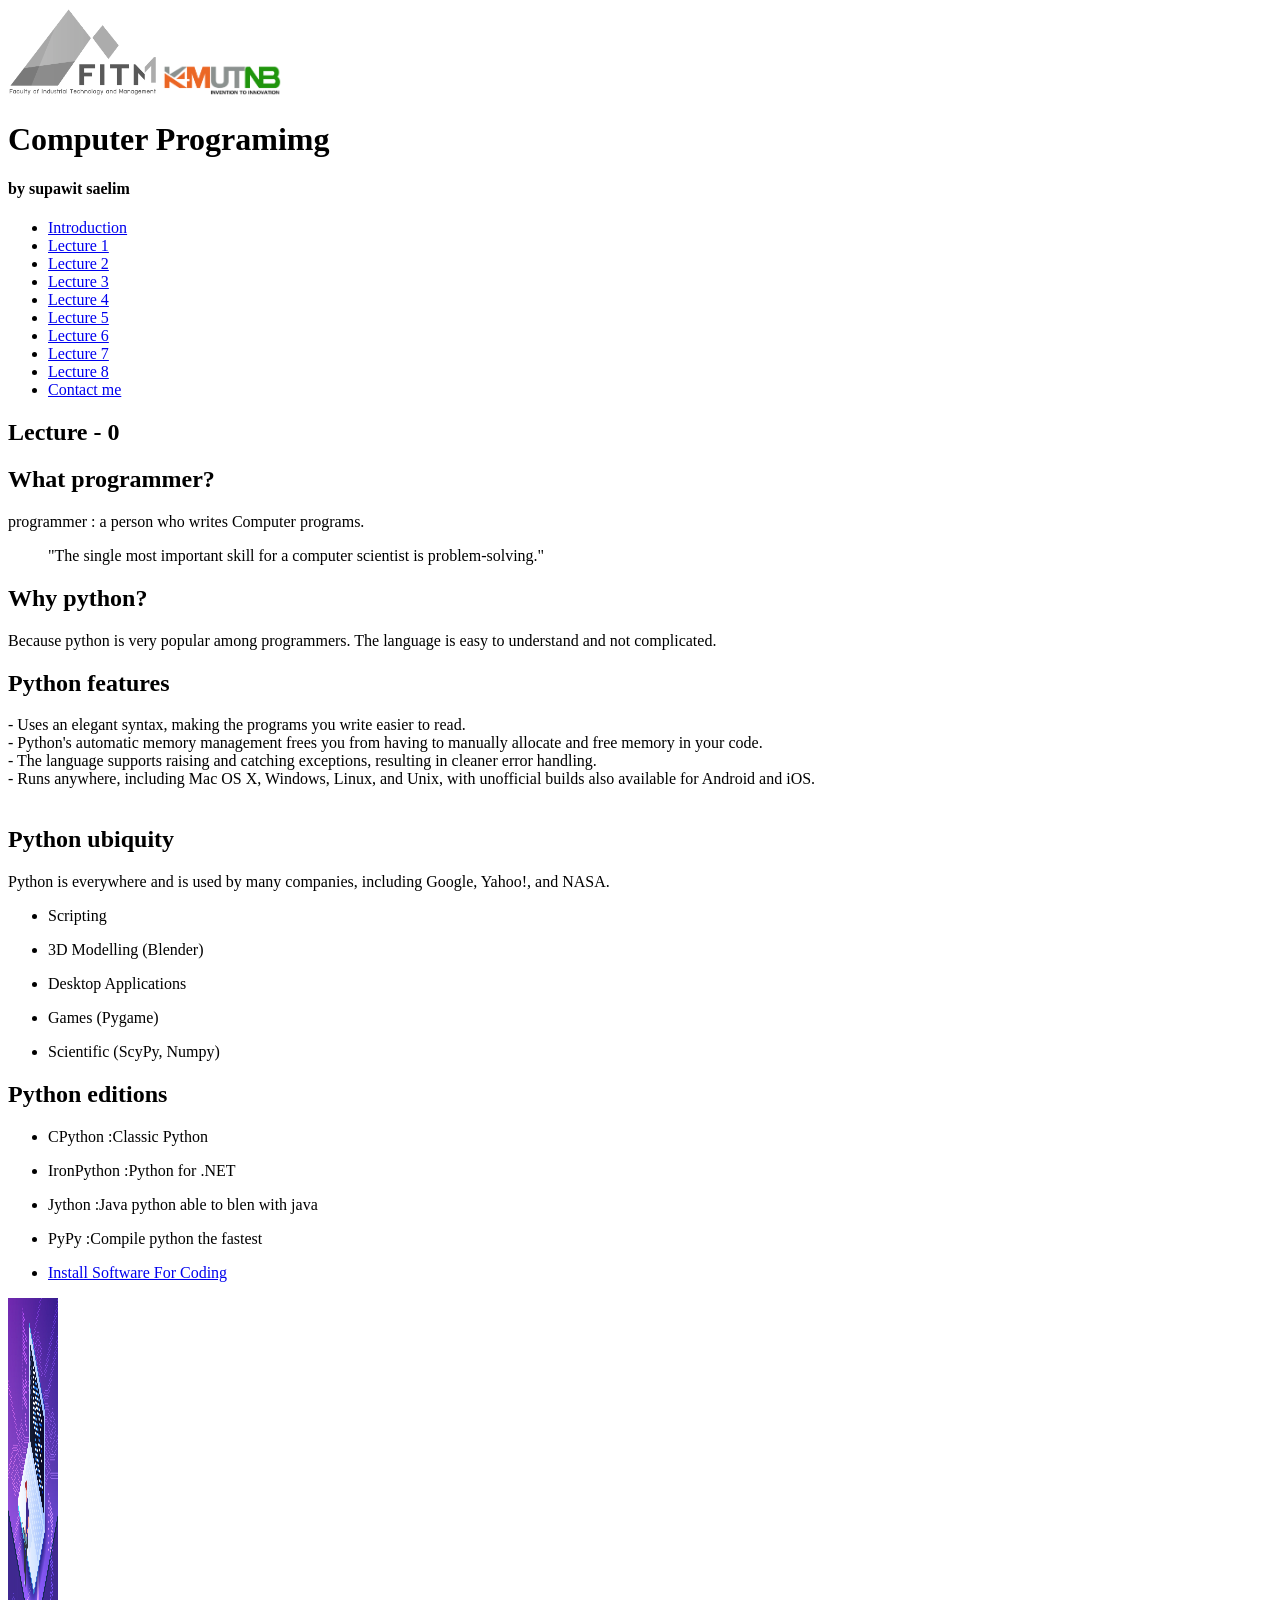
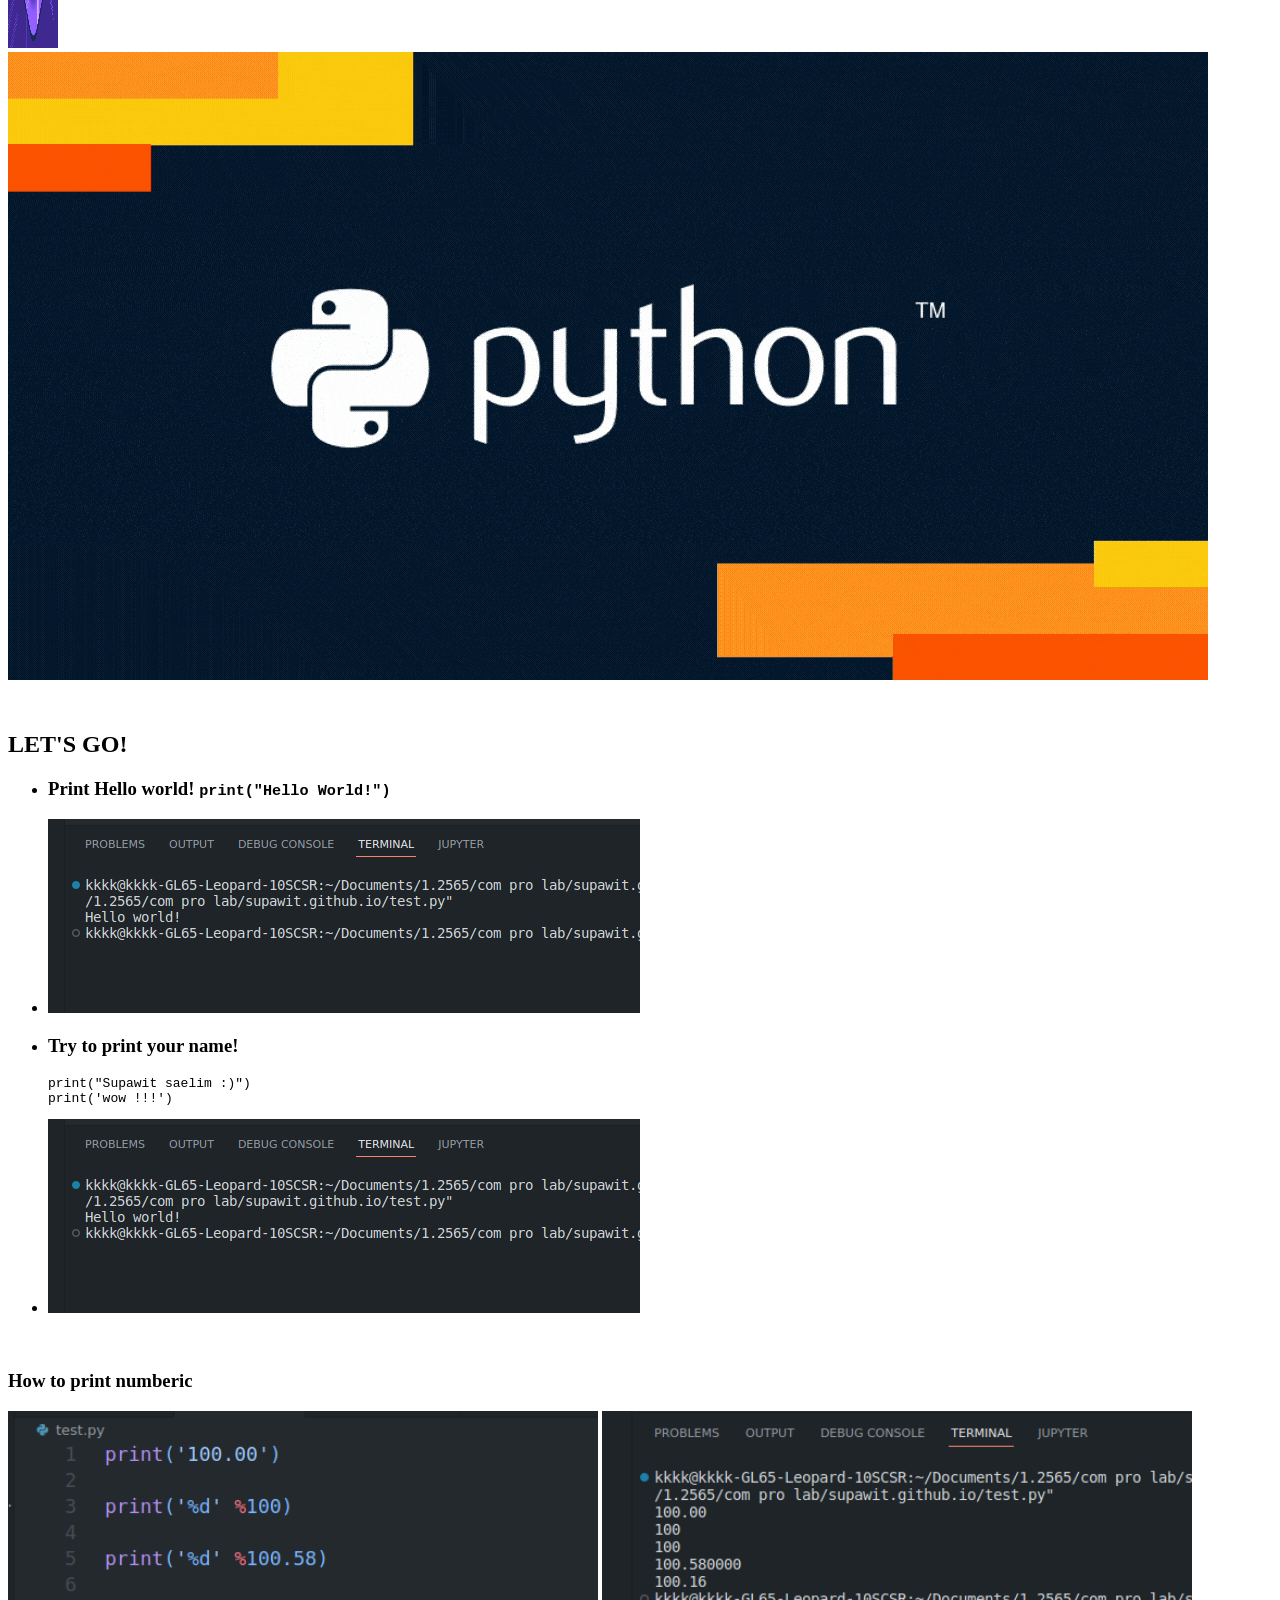
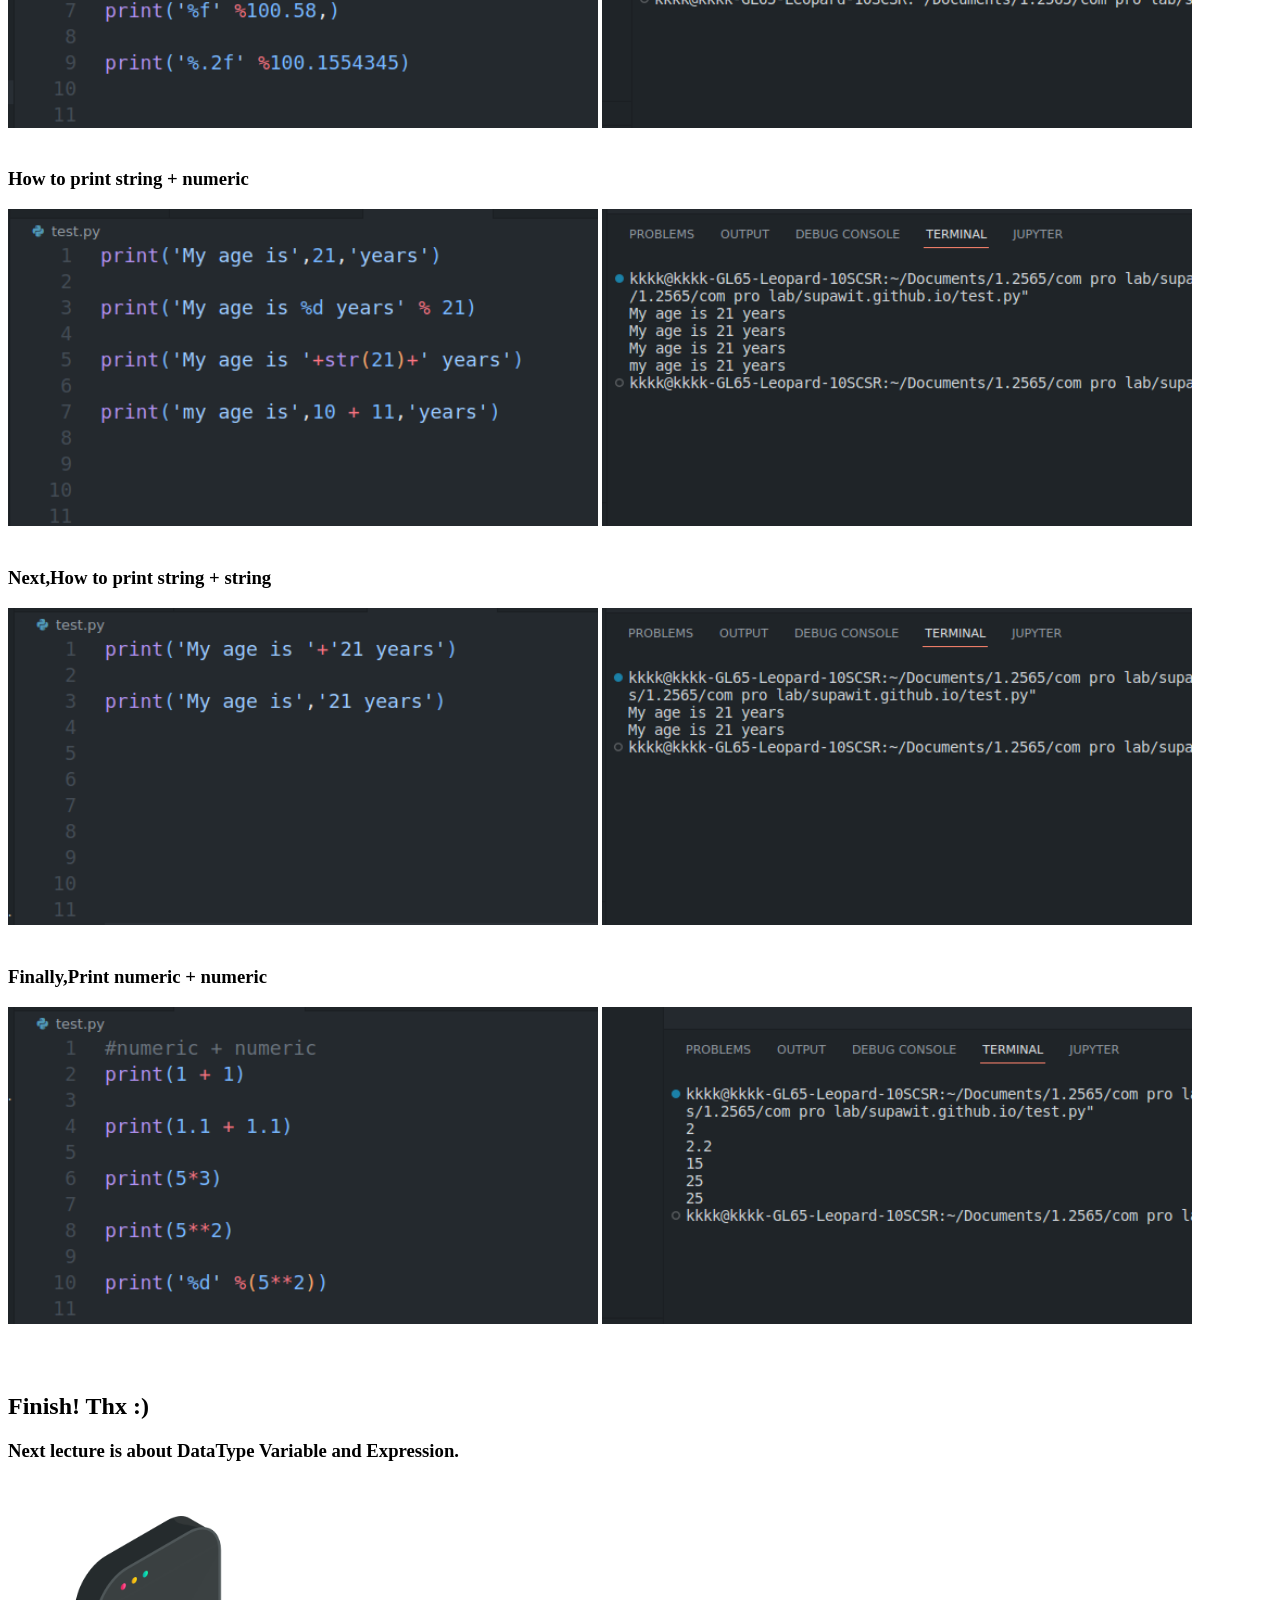
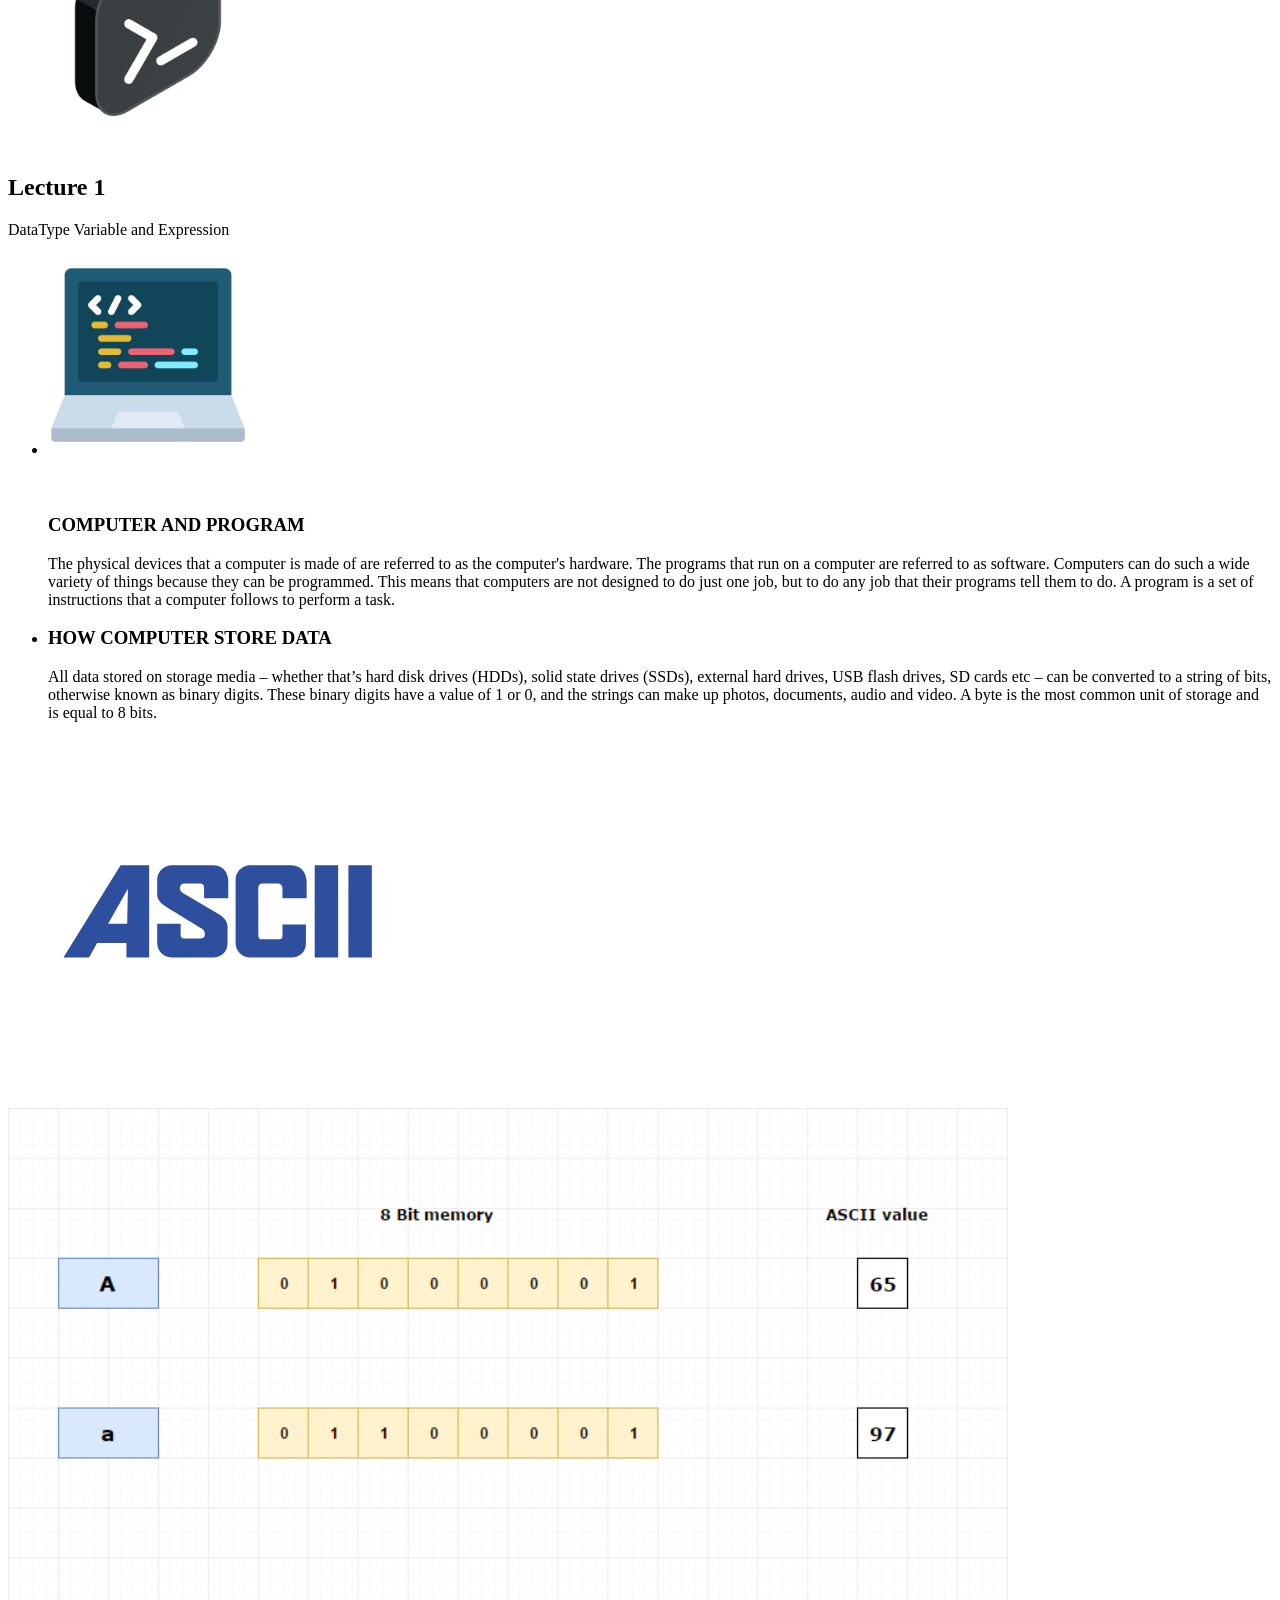
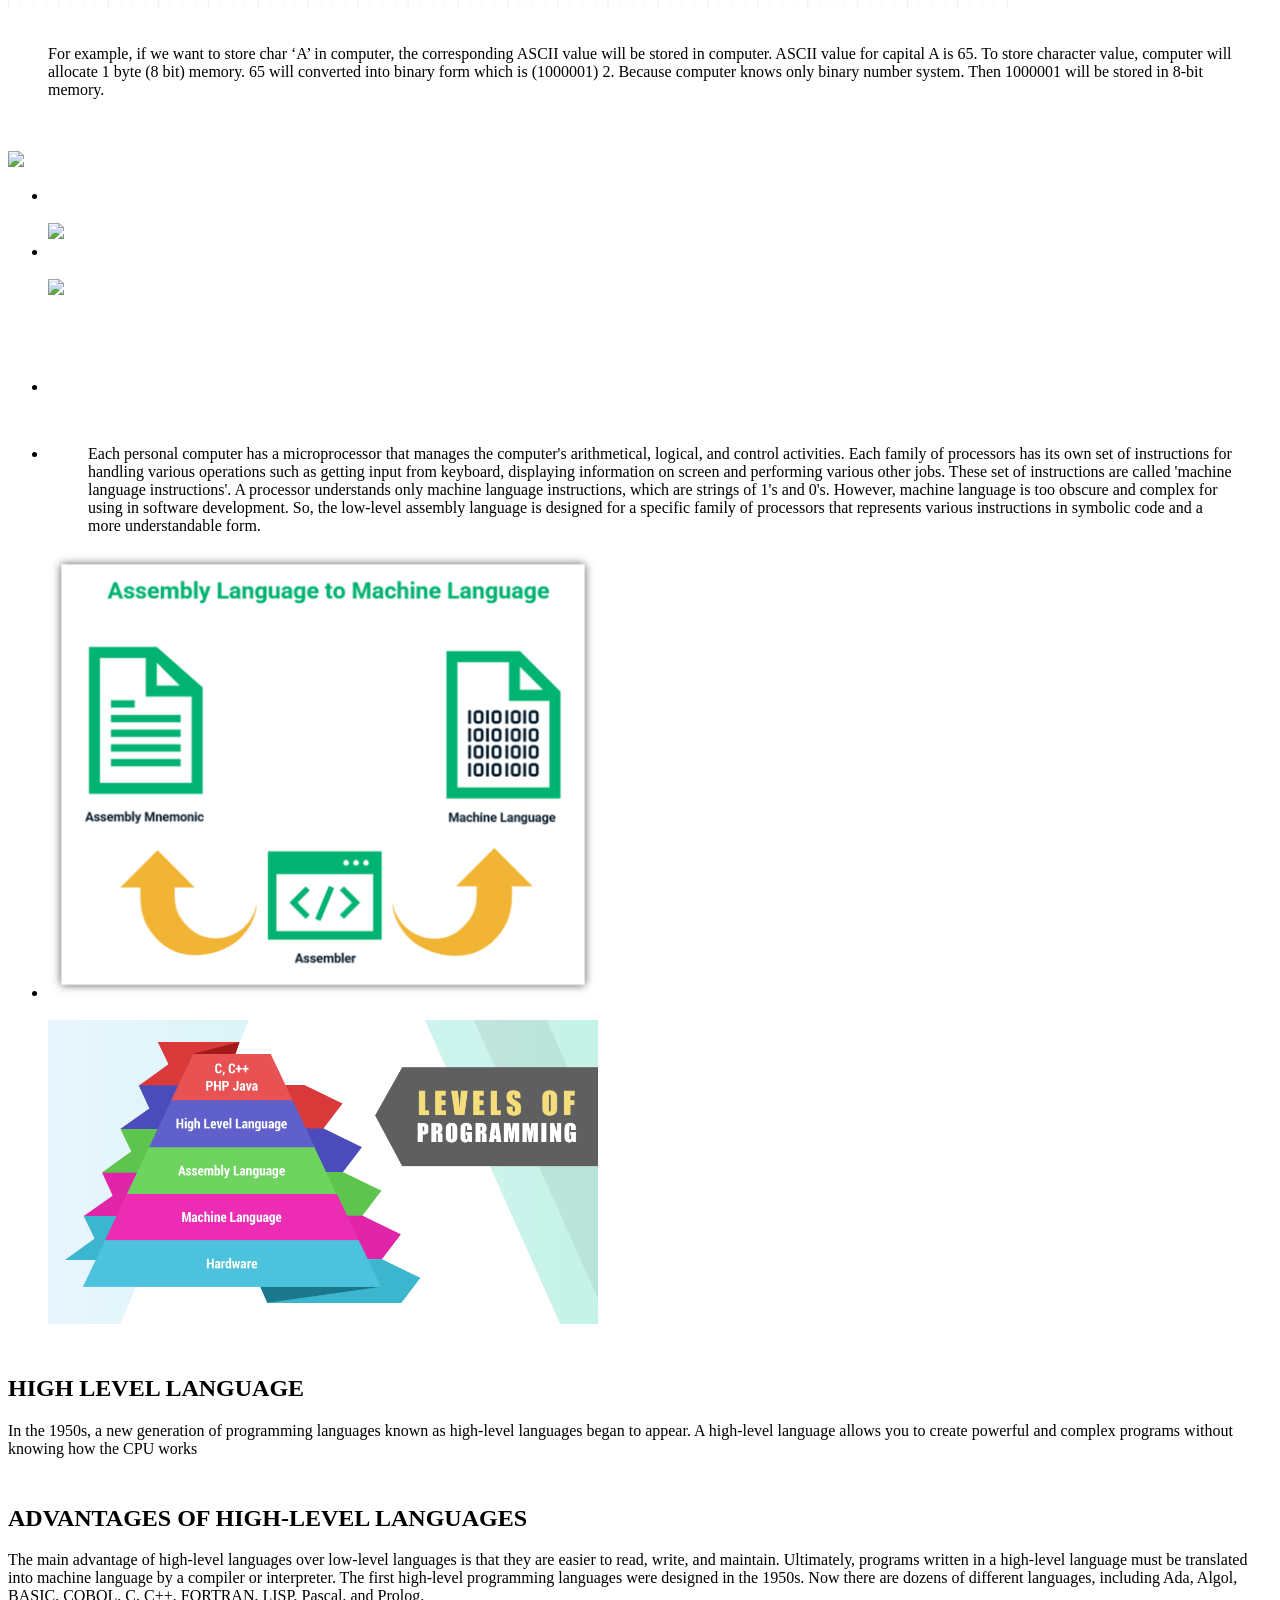
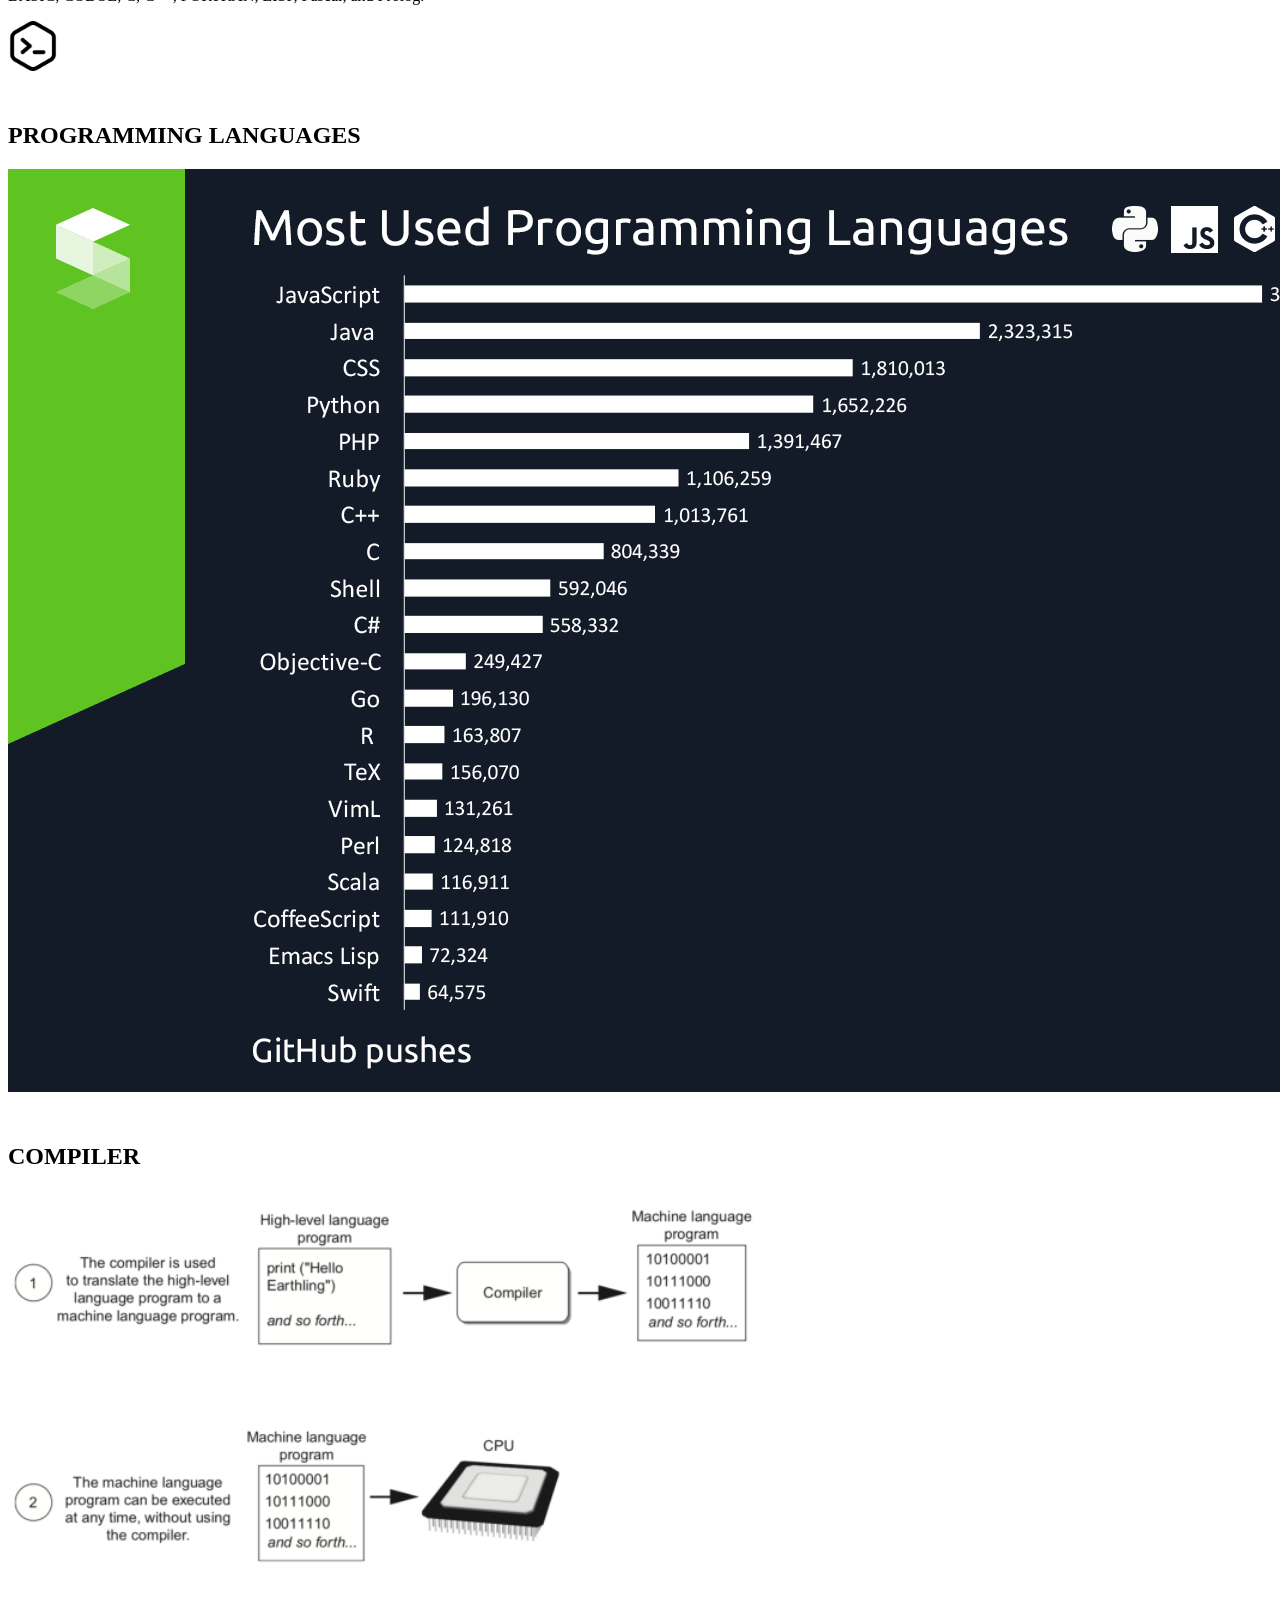
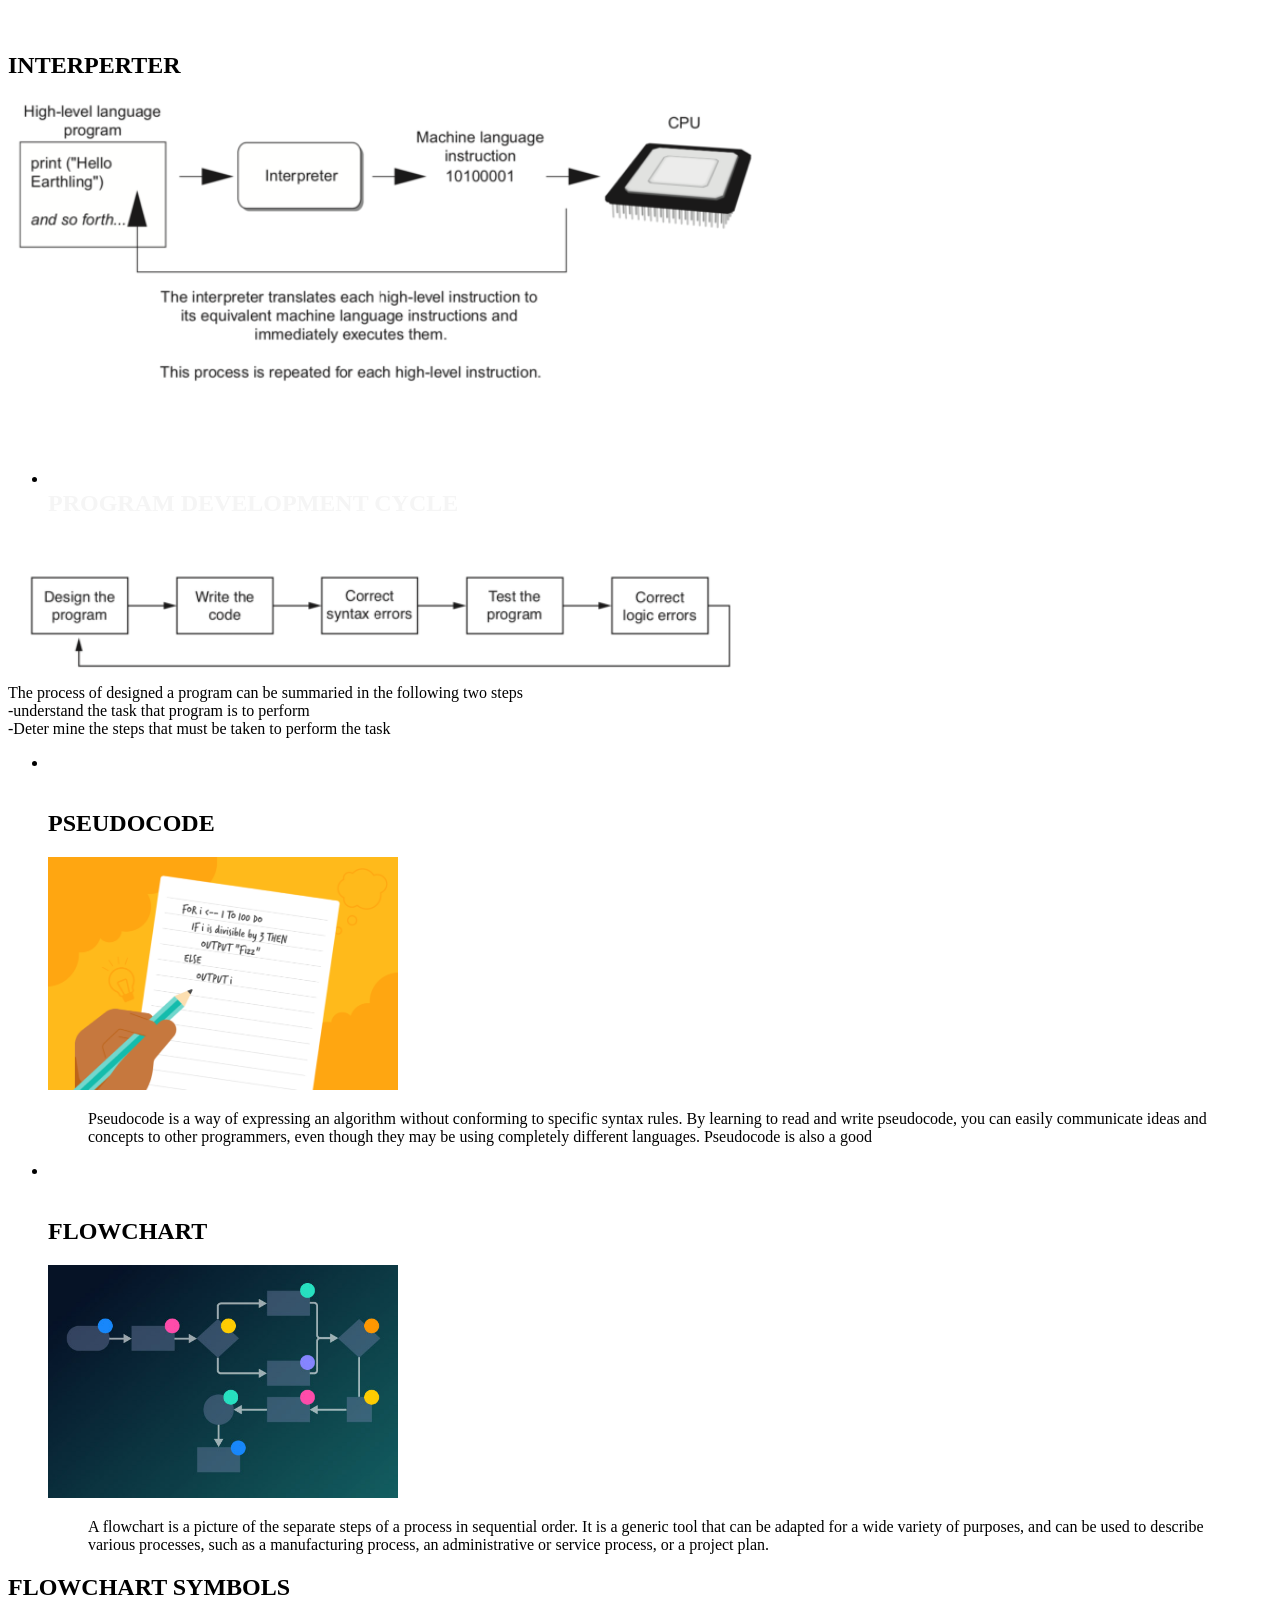
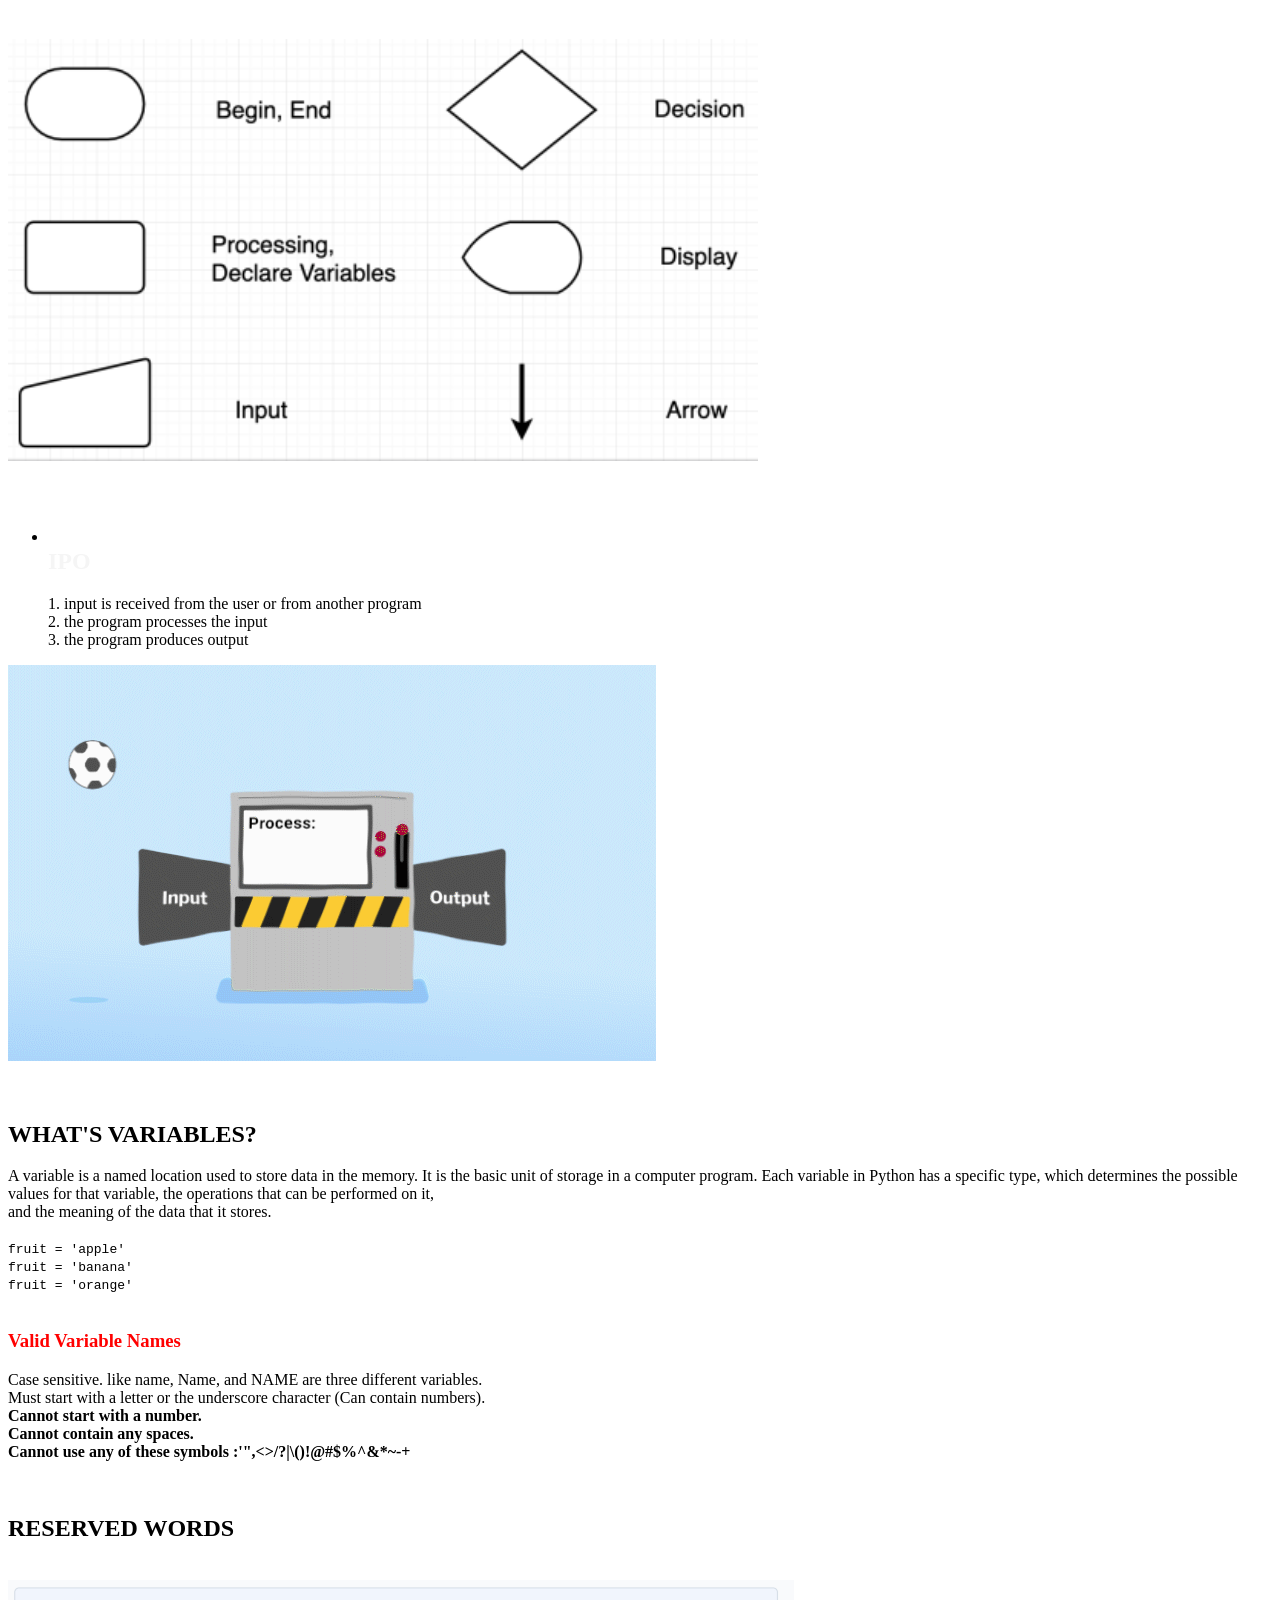
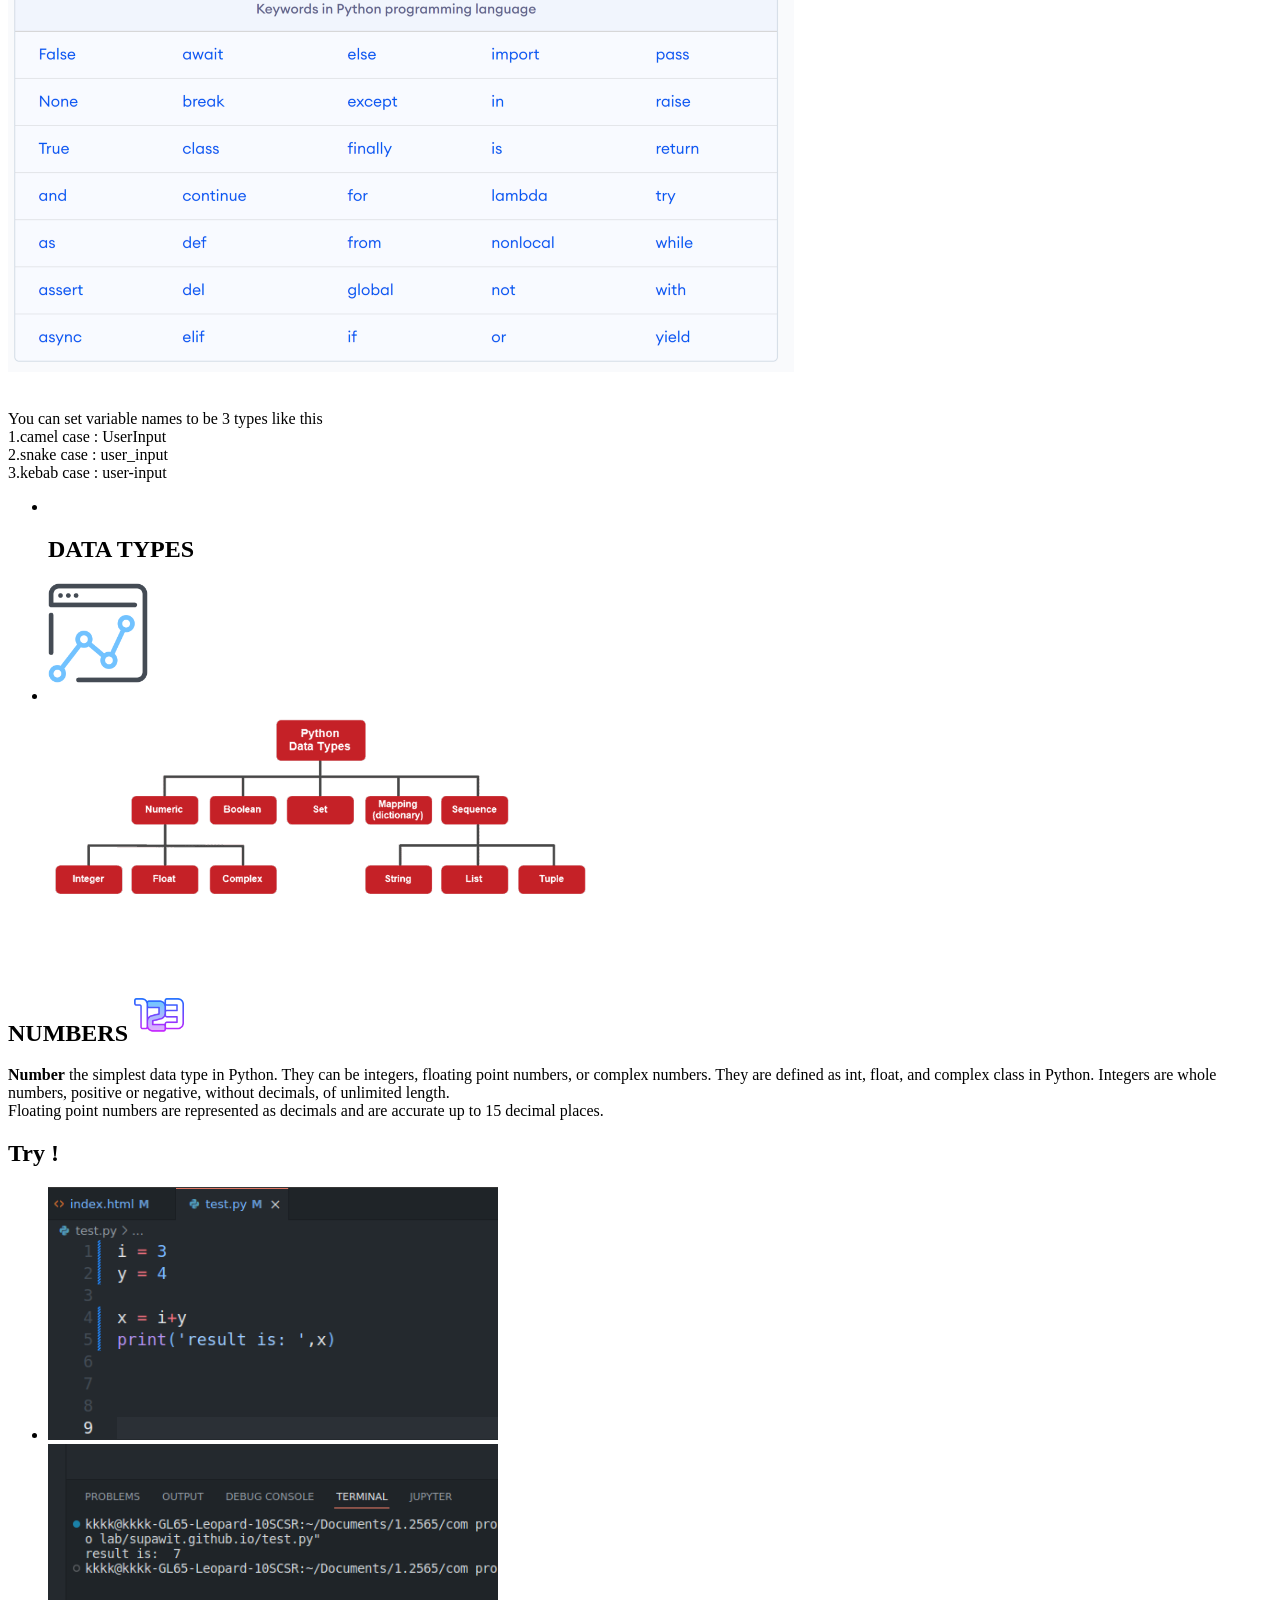
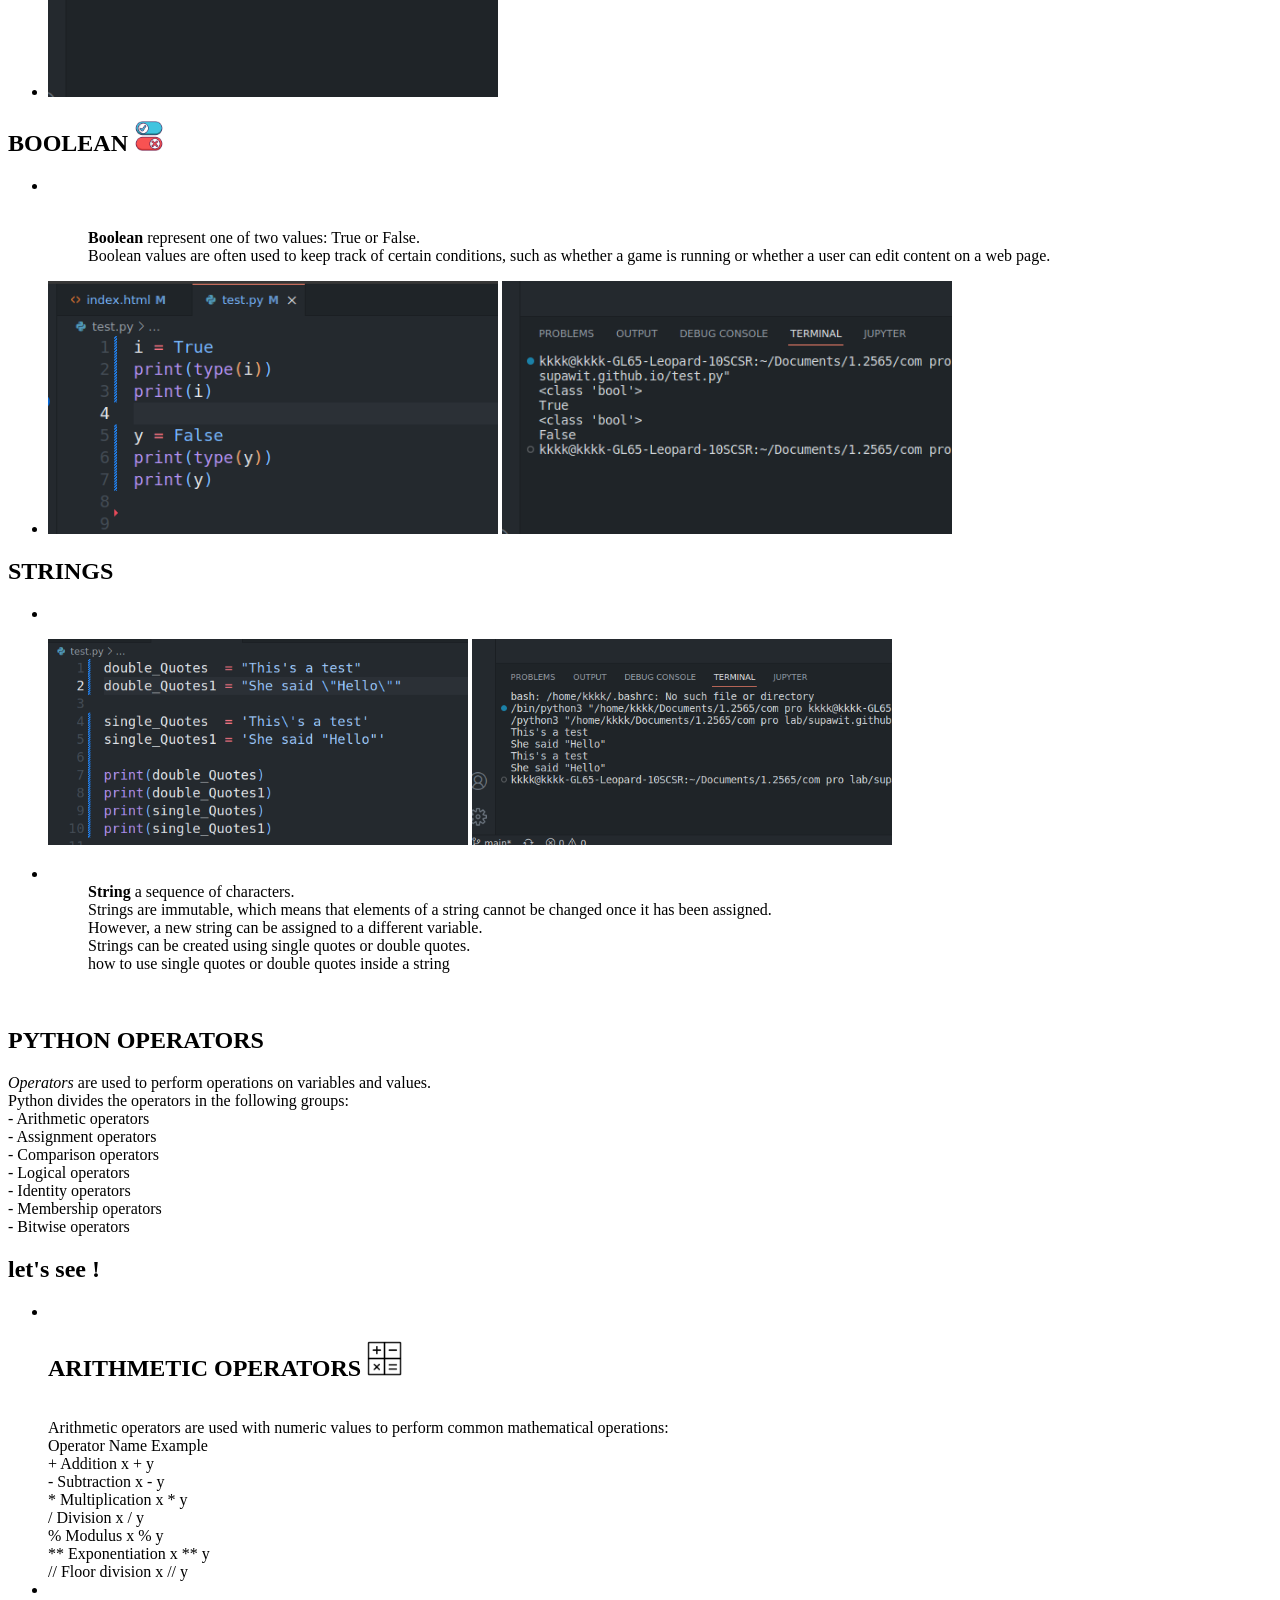
==== commit 54016251: "check" ====
--- a/index.html
+++ b/index.html
@@ -124,7 +124,7 @@
 							<h3>Print Hello world! <code> print("Hello World!")</code></h3>
 						</li>
 						<li>
-							<span class="image"><img src="lecture0/output hello world.png"></span>
+							<span class="image medium"><img src="lecture0/output hello world.png"></span>
 						</li>
 					</ul>
 					<ul class="features">
@@ -133,7 +133,7 @@
 							<pre><code>print("Supawit saelim :)")<br>print('wow !!!')</code></pre>
 						</li>
 						<li>
-							<span class="image"><img src="lecture0/output hello world.png"></span>
+							<span class="image meduim"><img src="lecture0/output hello world.png"></span>
 						</li>
 					</ul>
 					<br>
@@ -193,8 +193,8 @@
 
 				</ul>
 
-				<span class="image"><img
-						src="https://www.log2base2.com/images/storage/how-characters-are-stored-in-memory.png"
+				<span class="image main"><img
+						src="lec01/how-characters-are-stored-in-memory.png"
 						width=1000></span><br><br>
 				<blockquote>
 					For example, if we want to store char ‘A’ in computer, the corresponding ASCII value will be
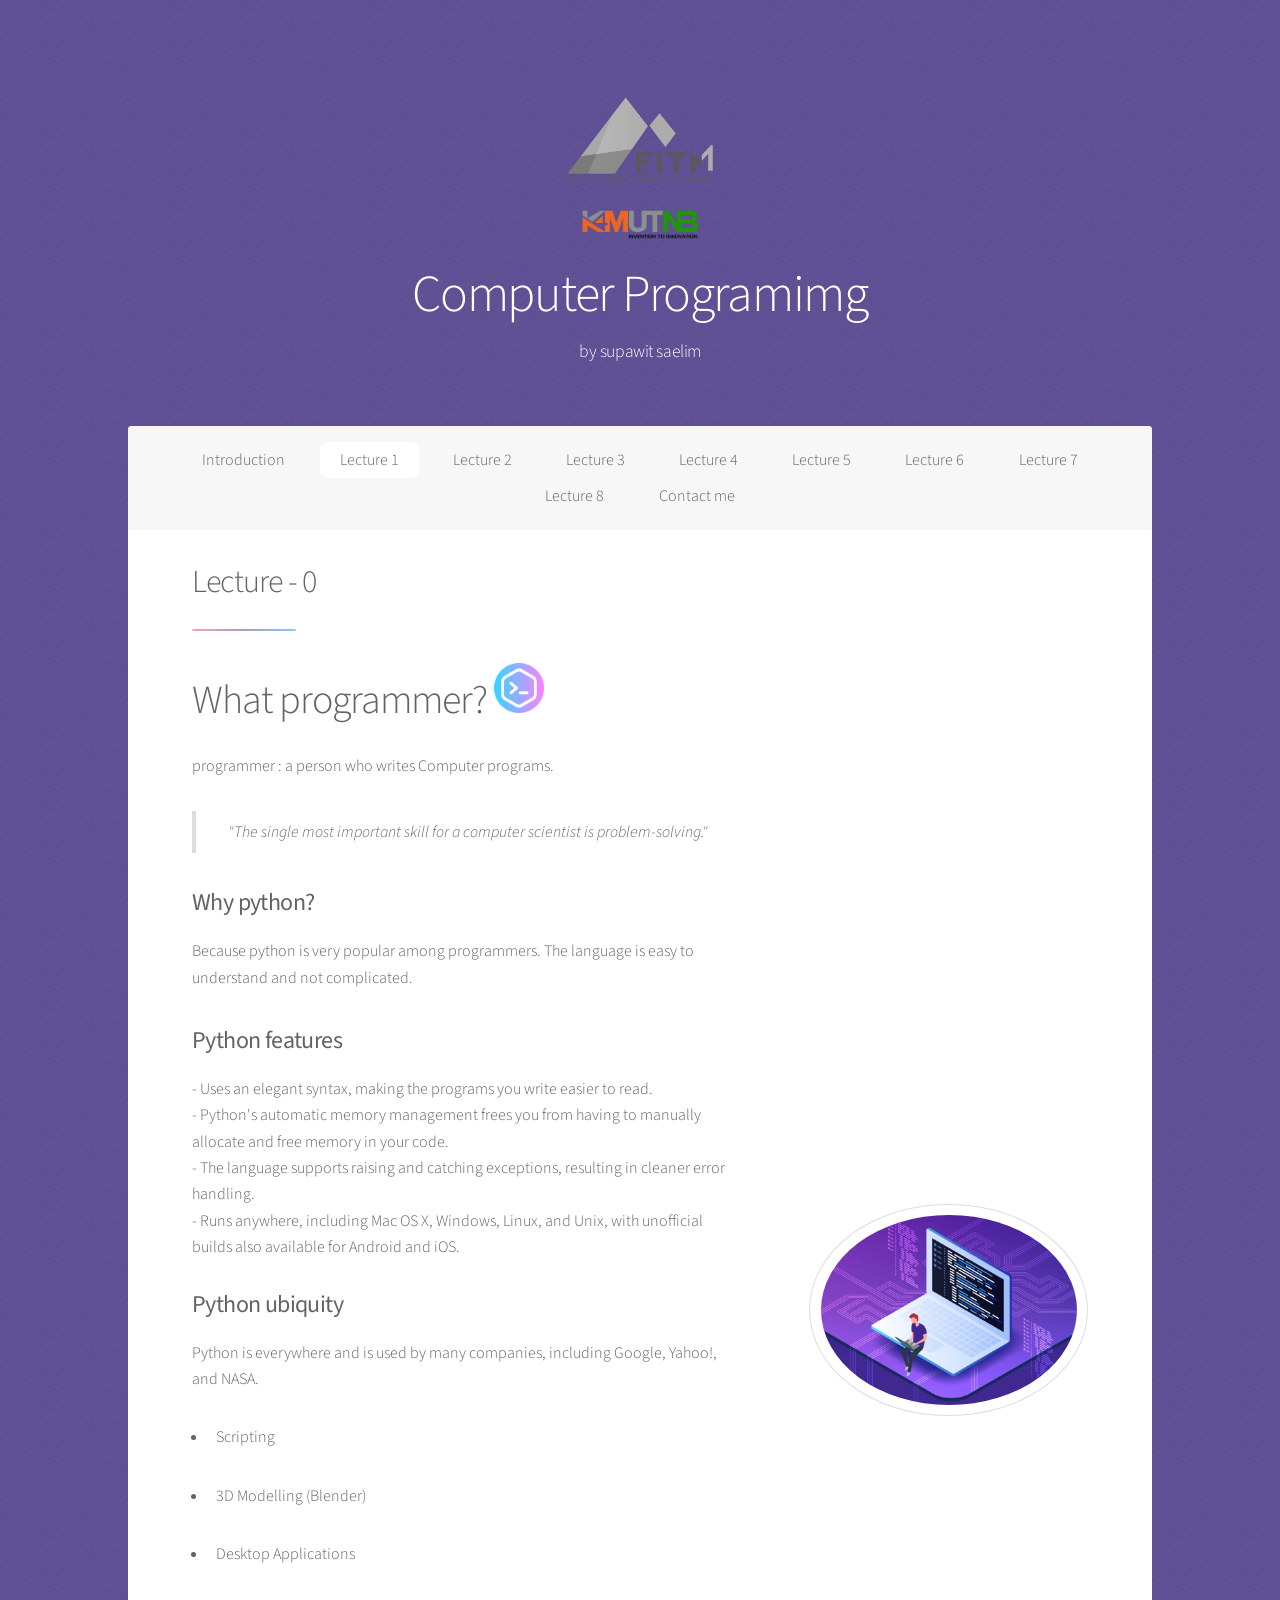
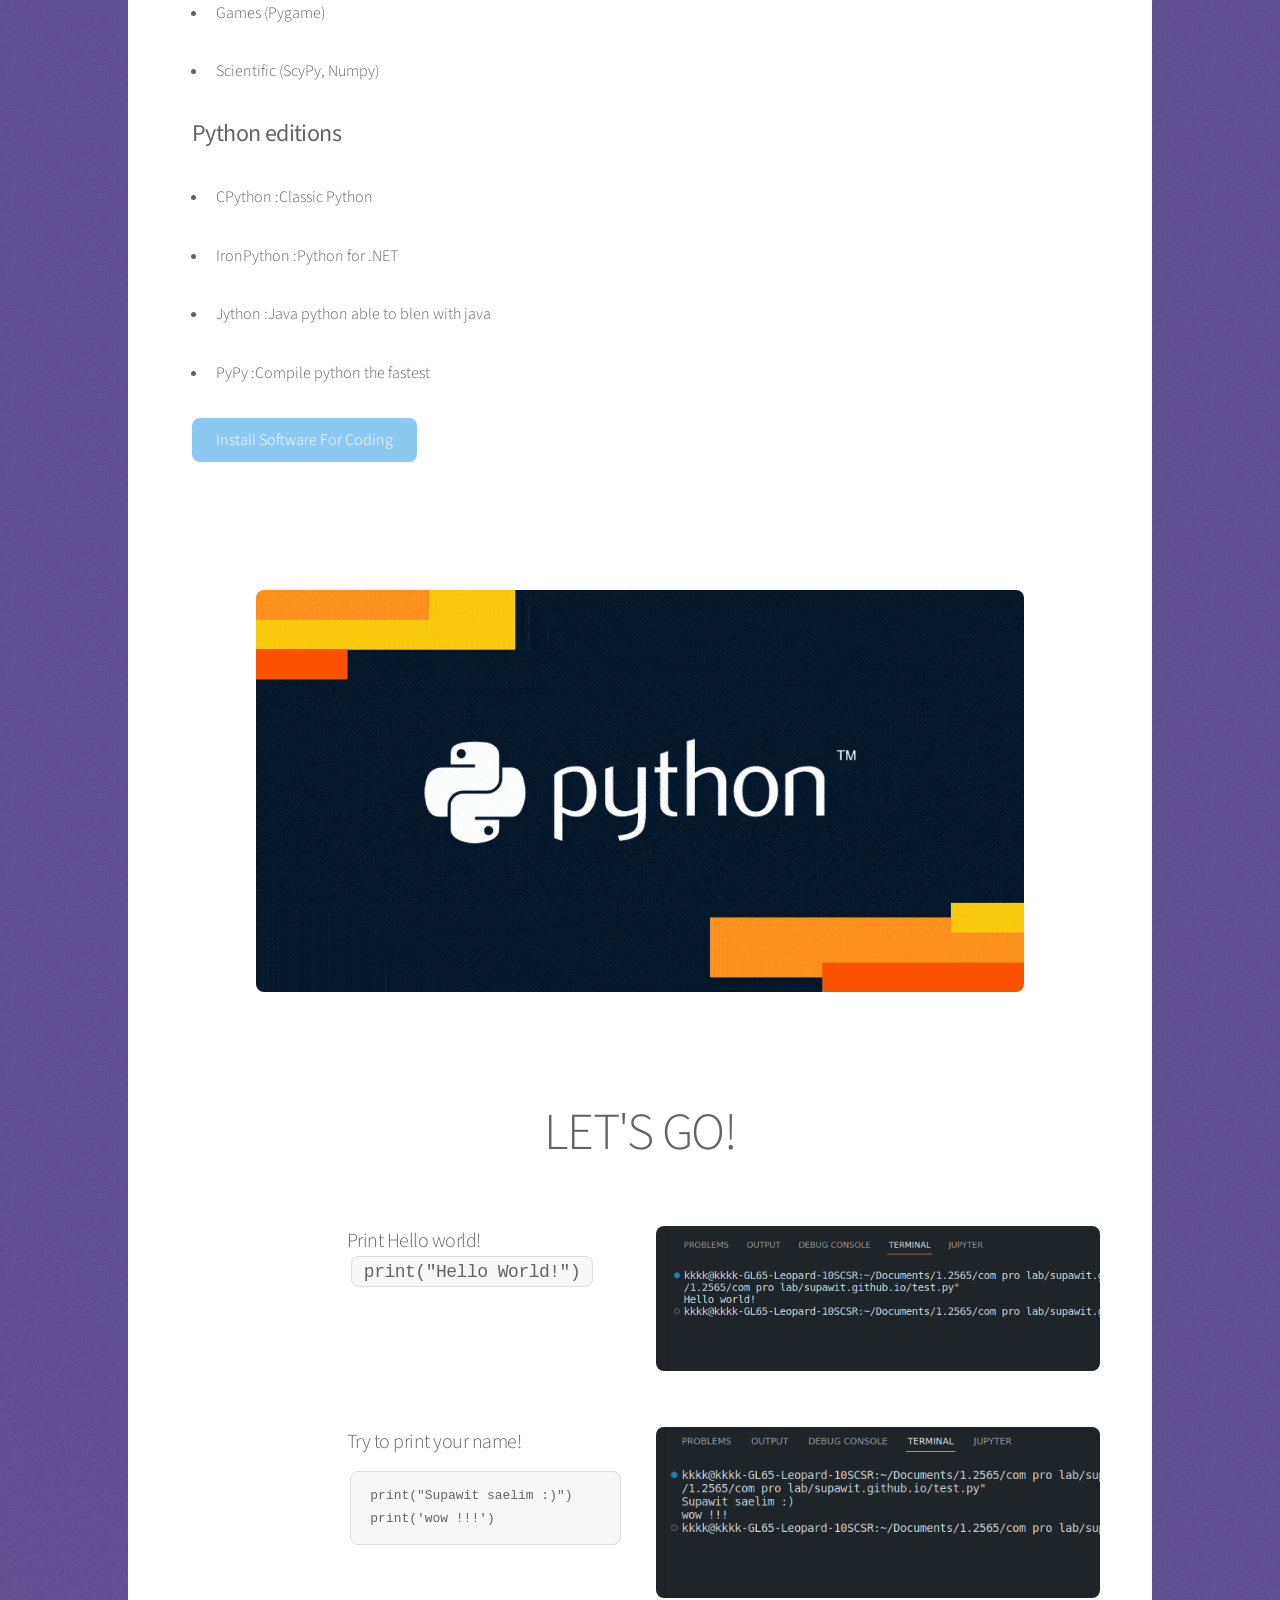
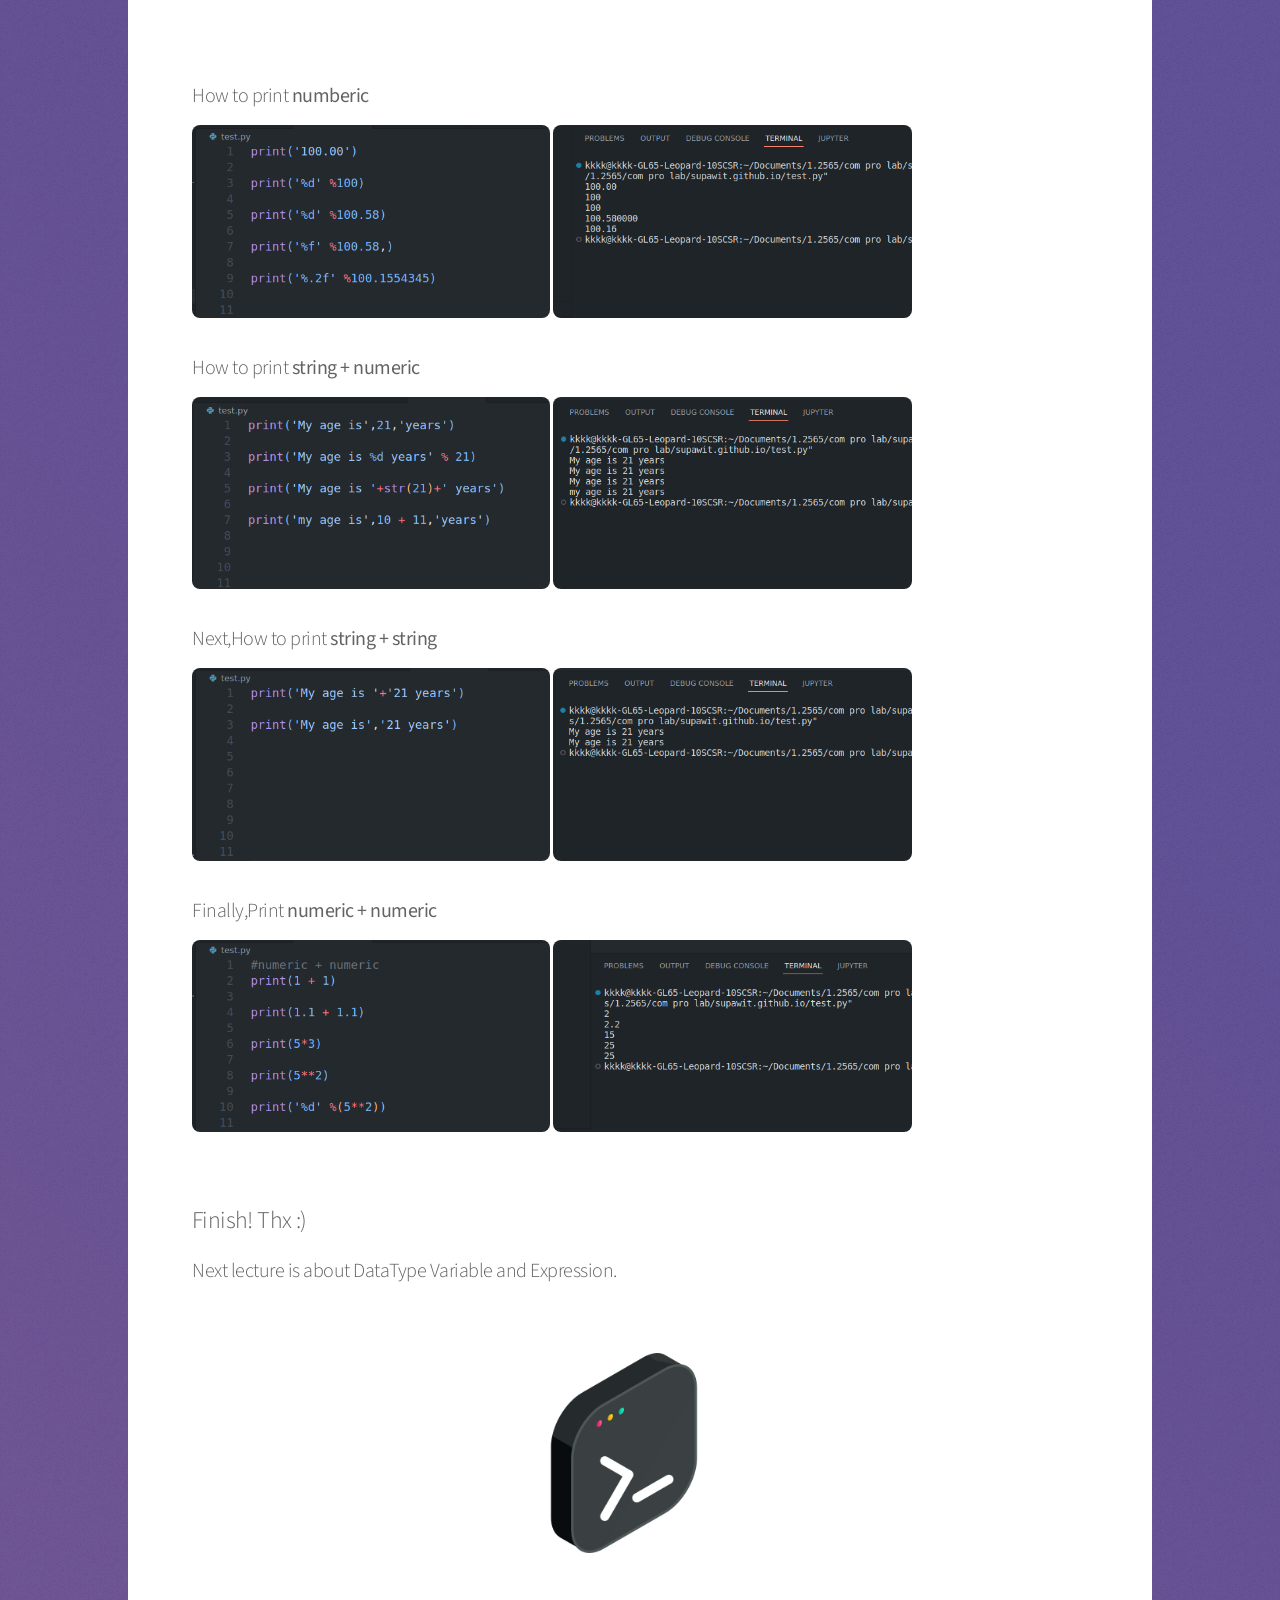
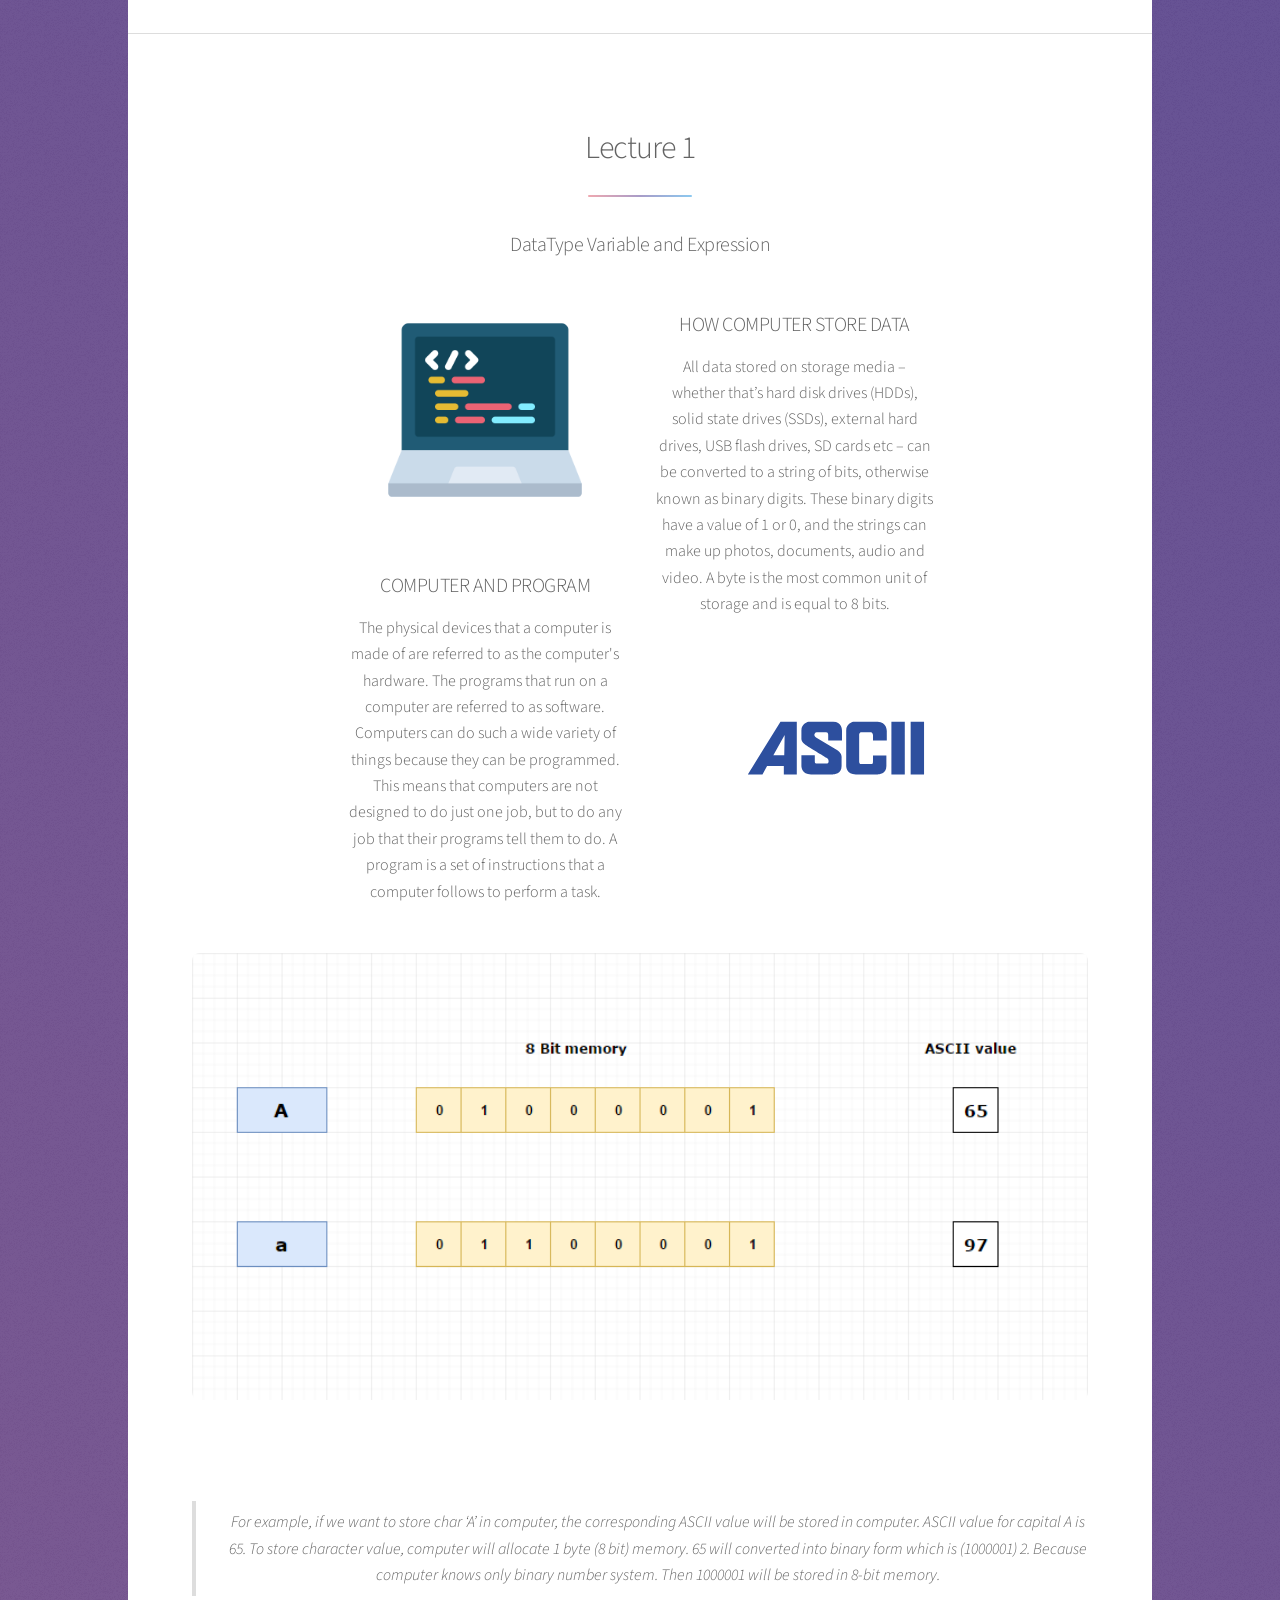
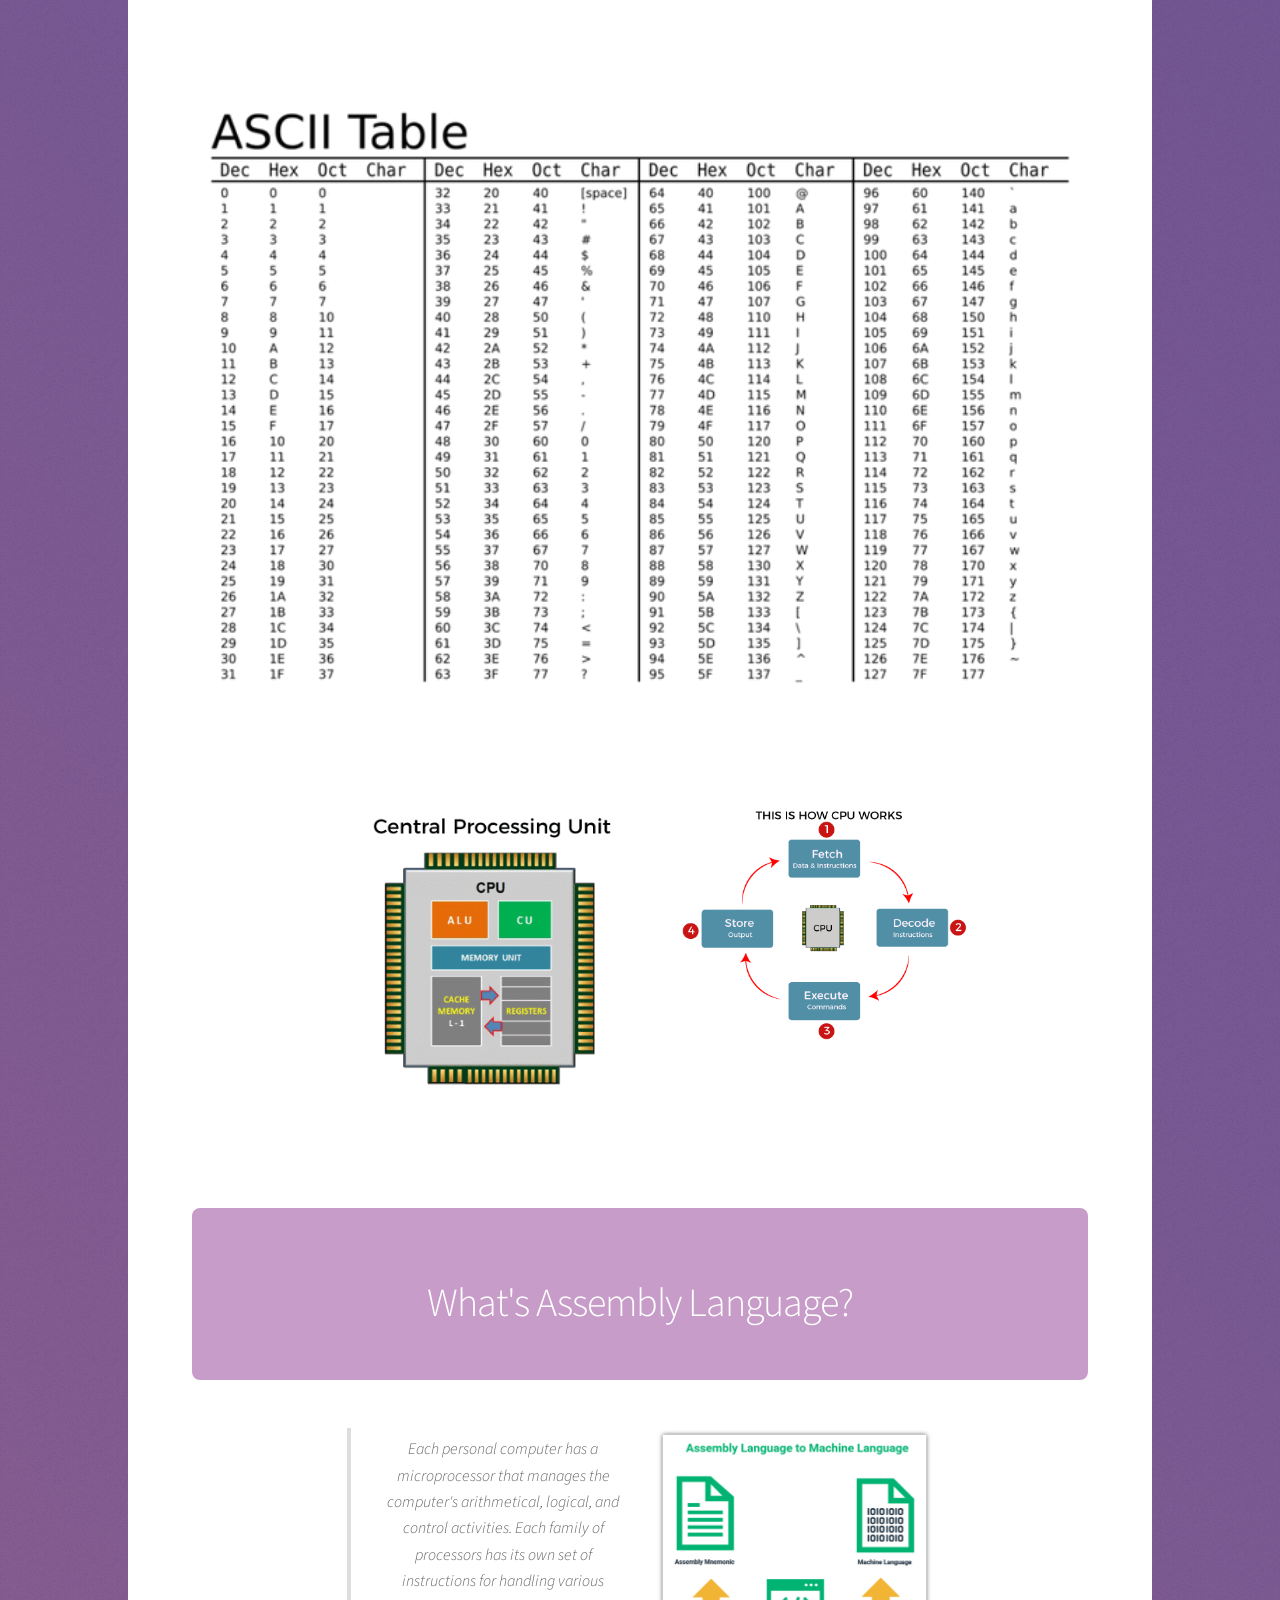
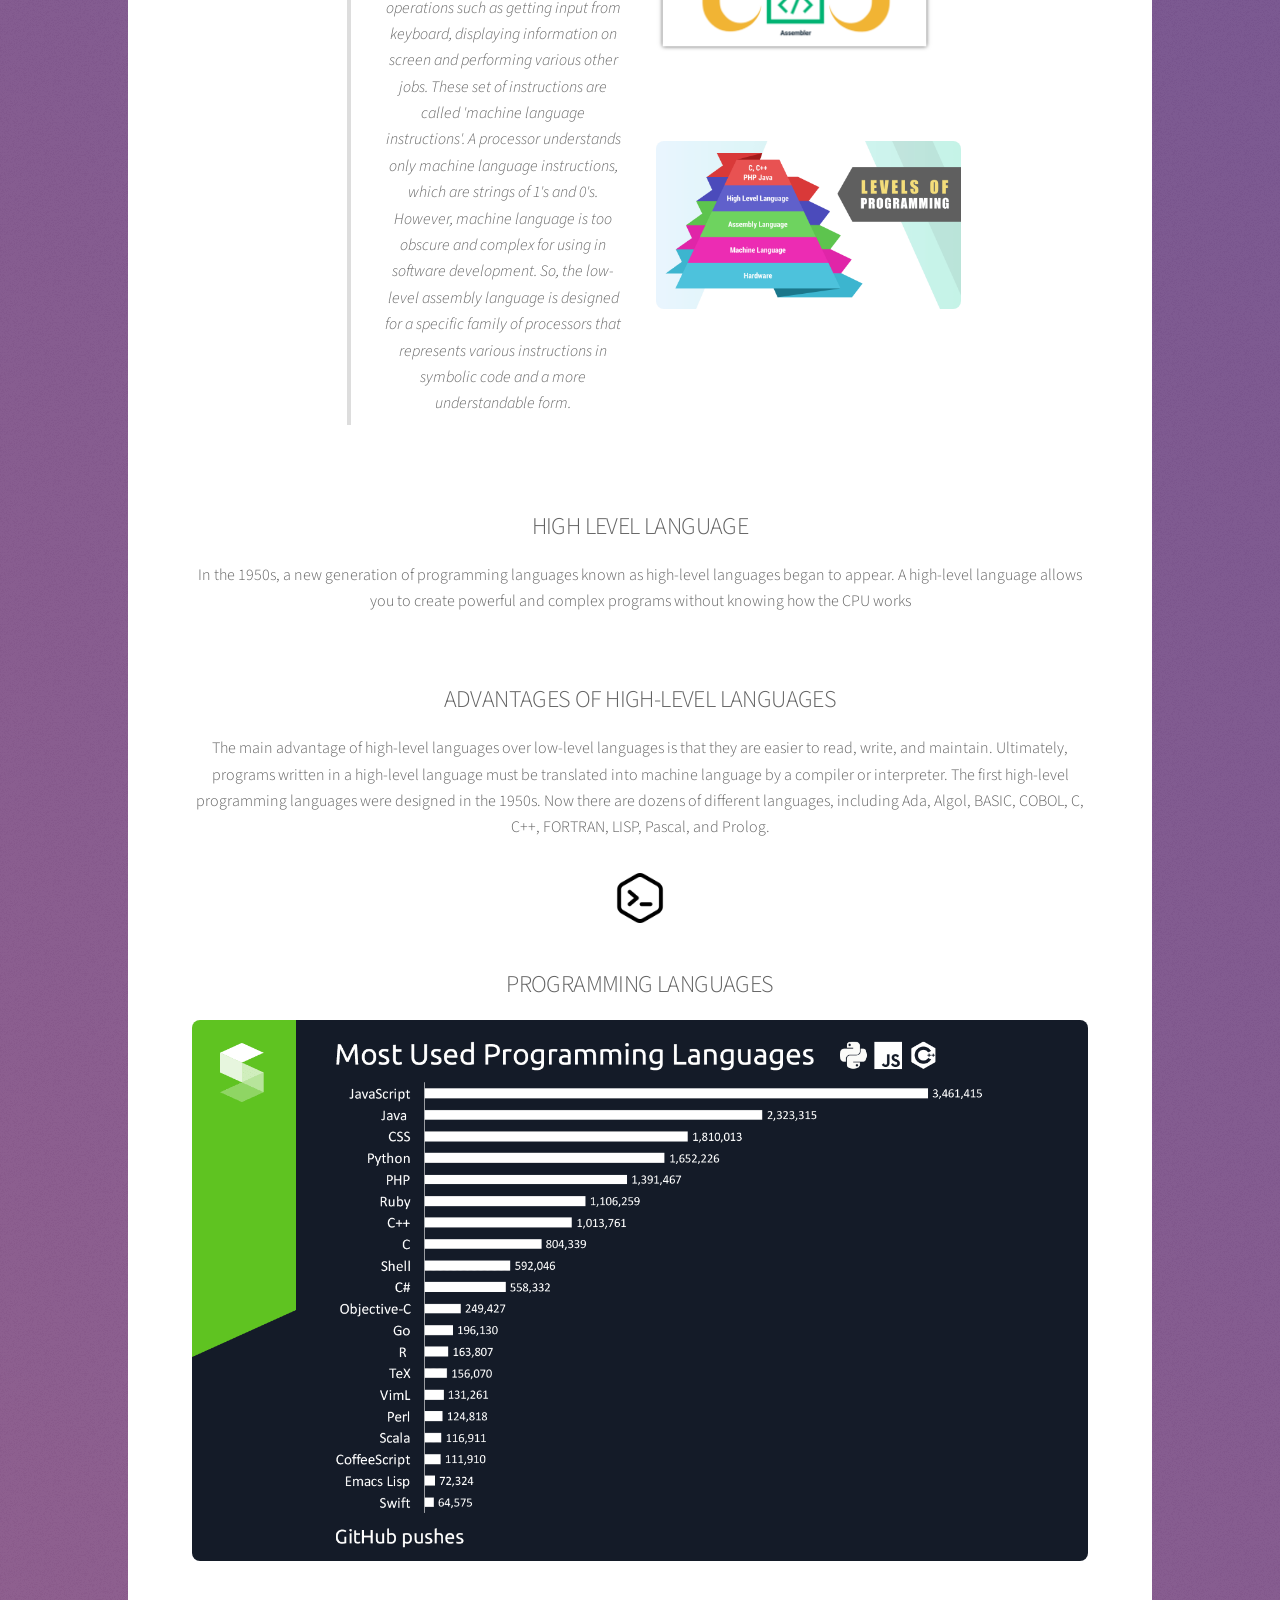
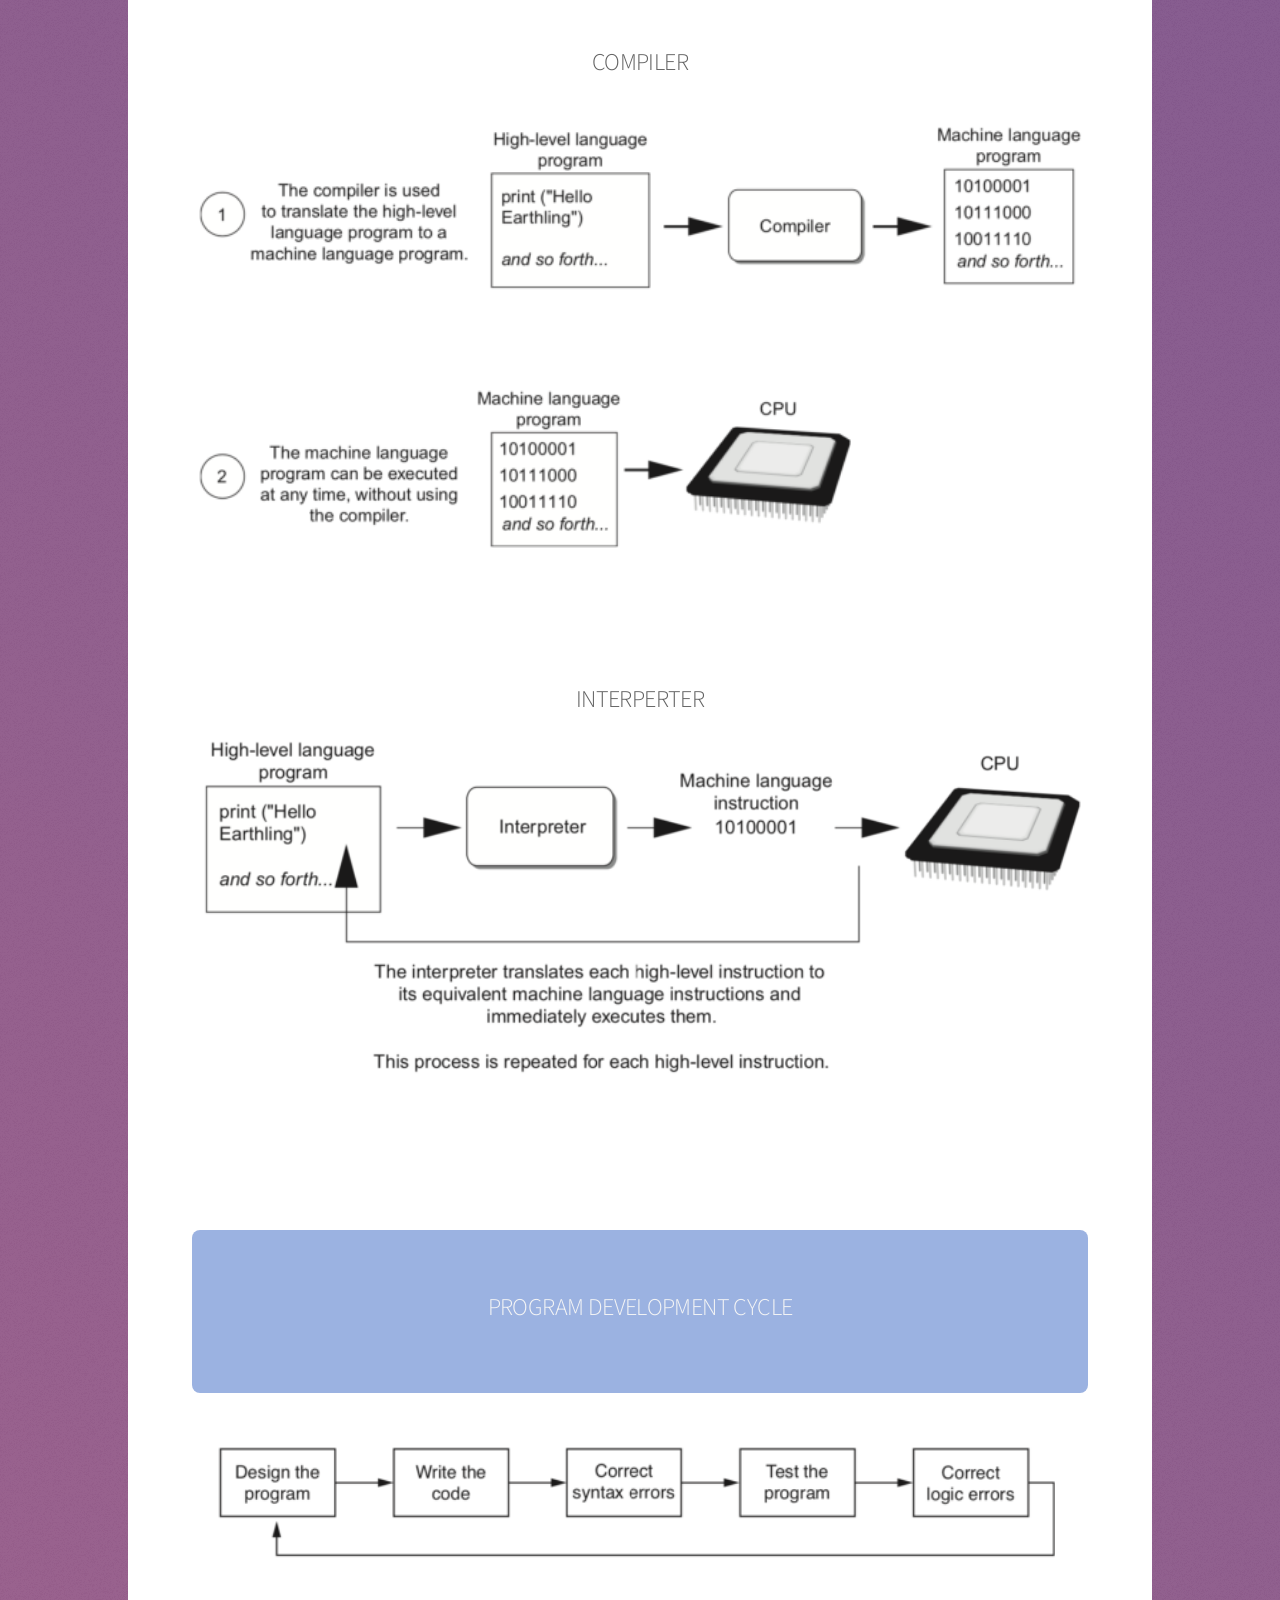
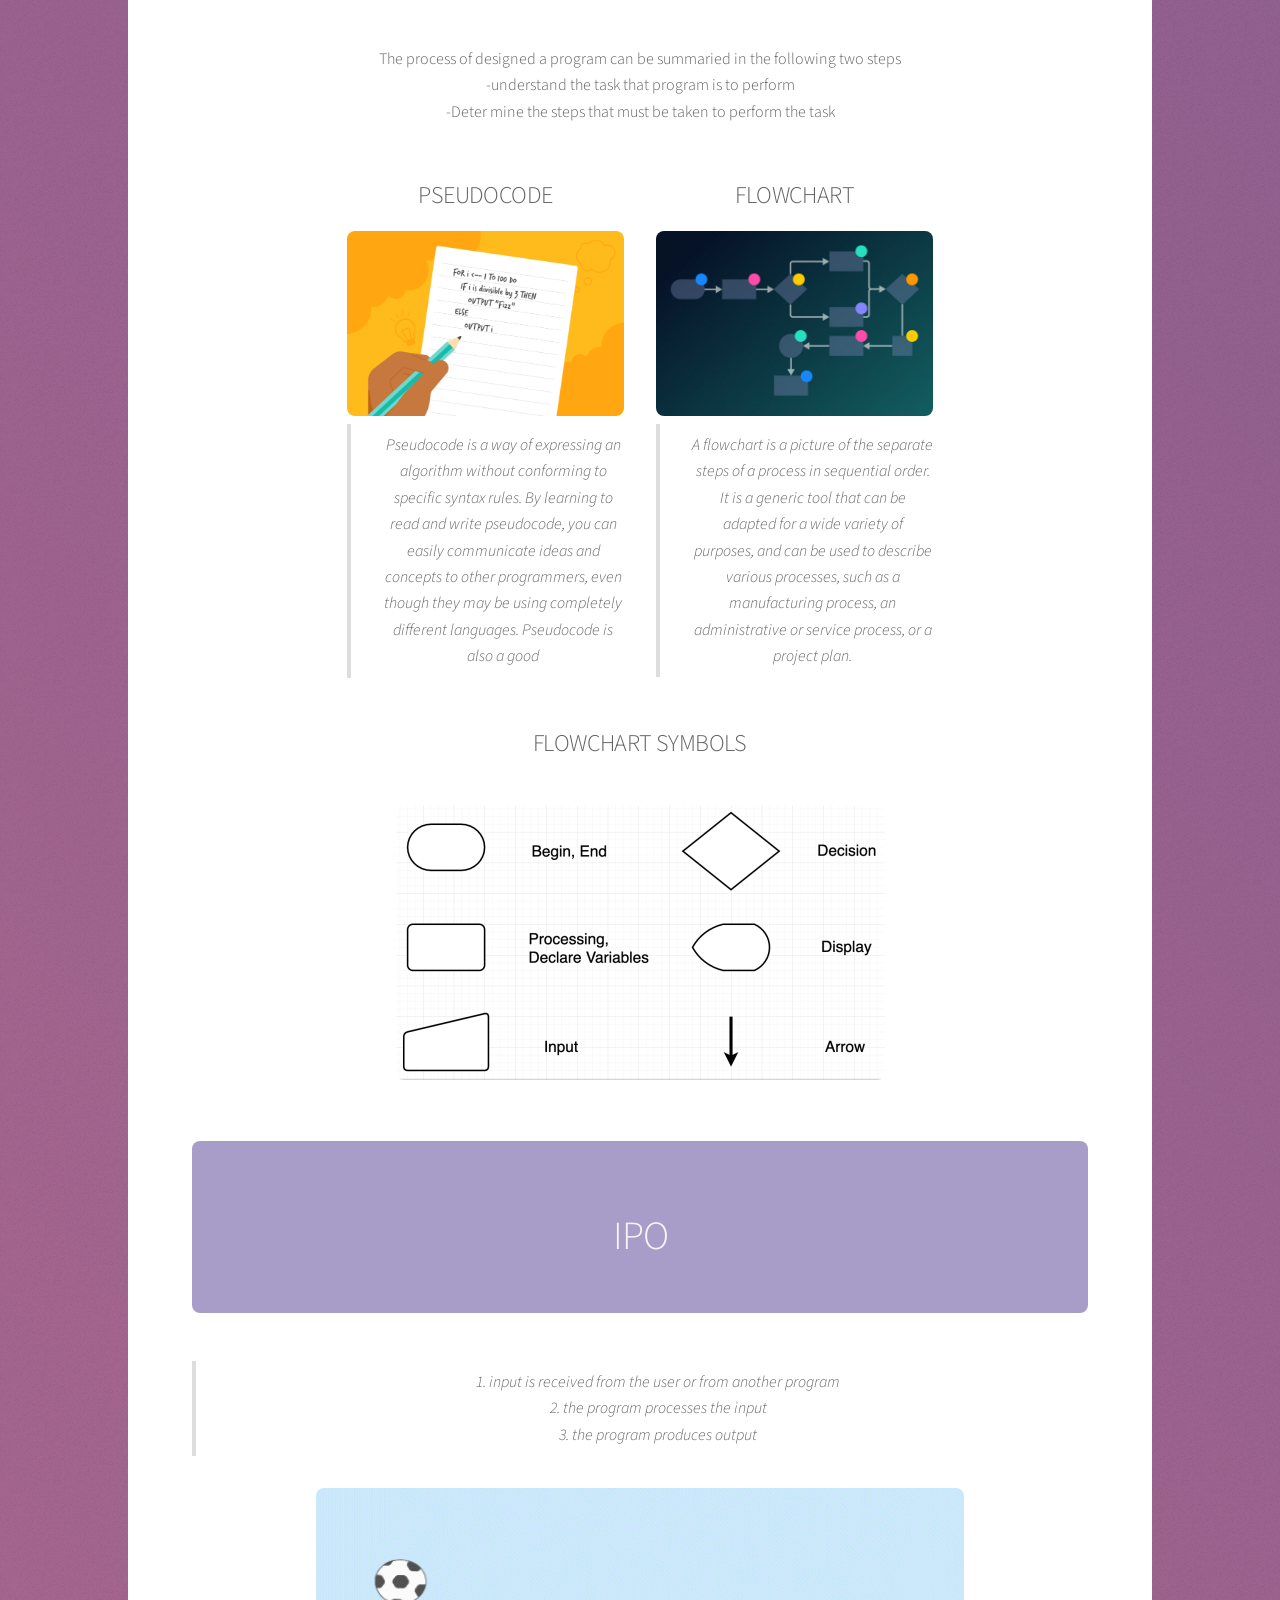
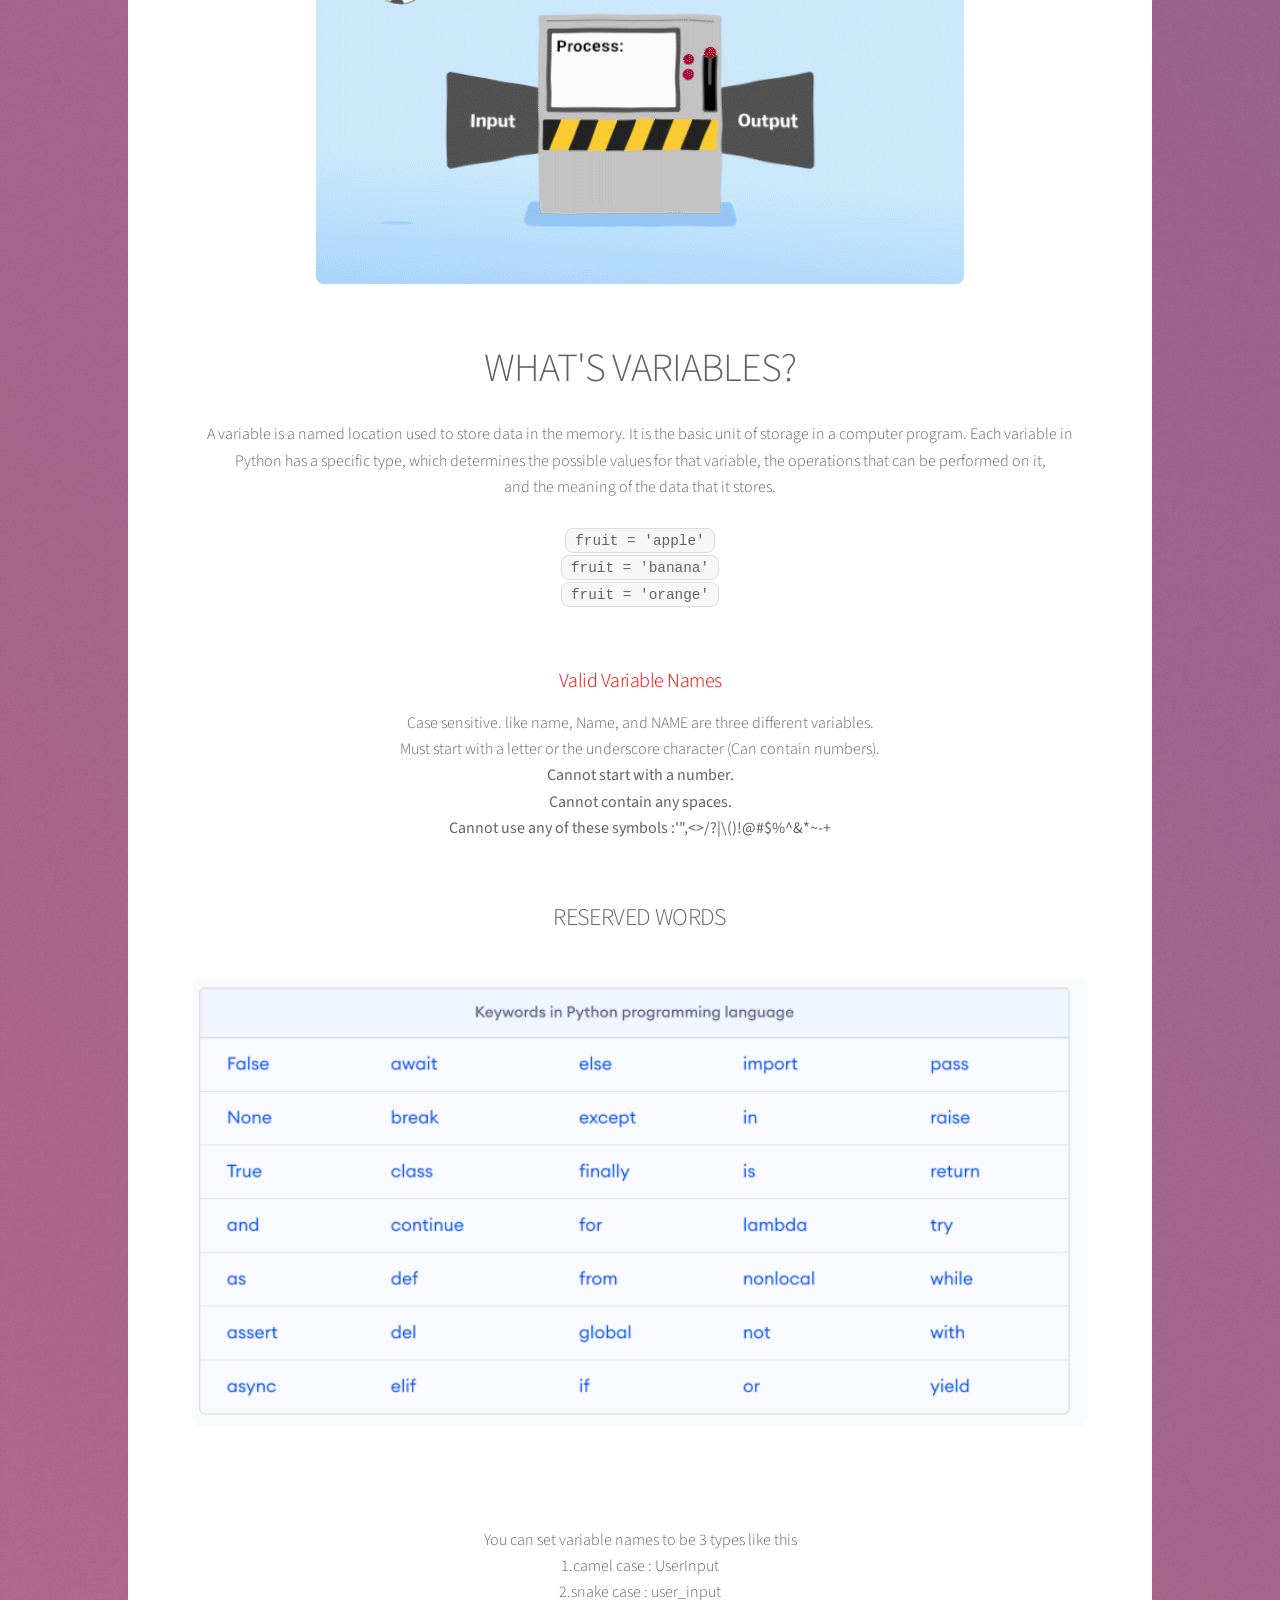
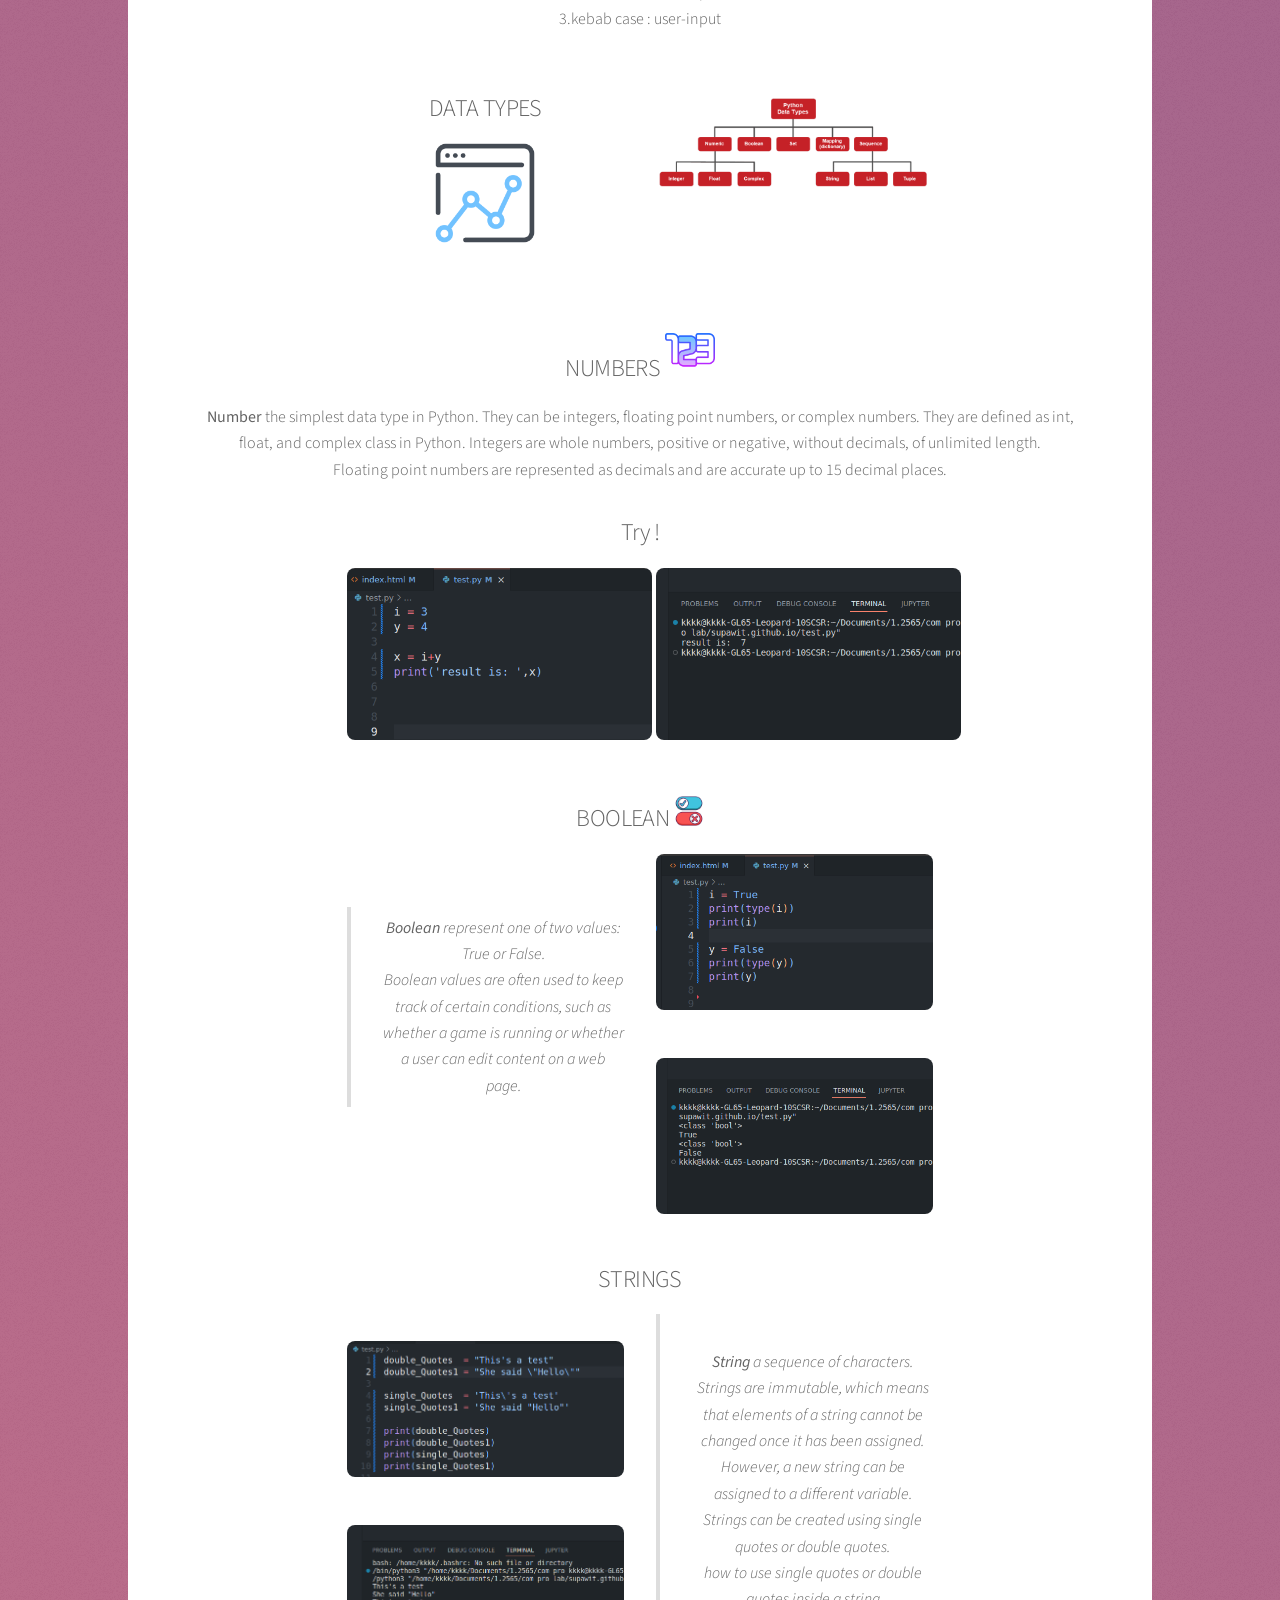
==== commit a9675d05: "check" ====
--- a/index.html
+++ b/index.html
@@ -55,7 +55,7 @@
 						<header class="major">
 							<h2>Lecture - 0 </h2>
 						</header>
-						<h1>What programmer? <img src="https://cdn-icons-png.flaticon.com/512/1053/1053367.png" alt="" width="50" /></h1>
+						<h1>What programmer? <img src="lec01/1053367.png" alt="" width="50" /></h1>
 						<p>programmer : a person who writes Computer programs. <br>
 							<blockquote>"The single most important skill for a computer scientist is
 								problem-solving."</blockquote>
@@ -112,7 +112,7 @@
 							</li>
 						</ul>
 					</div>
-					<span class="image"><img src="images/lec00-0.png" width="50" height="350" /></span>
+					<span class="image "><img src="images/lec00-0.png" width="100%" height="100%" /></span>
 				</div>	
 				<header id="header" class="alt">
 					<span class="image main"><img src="lec8/python.gif" alt="" /></span>
@@ -124,7 +124,7 @@
 							<h3>Print Hello world! <code> print("Hello World!")</code></h3>
 						</li>
 						<li>
-							<span class="image medium"><img src="lecture0/output hello world.png"></span>
+							<span class="image responsive"><img src="lecture0/output hello world.png" width="400%"></span>
 						</li>
 					</ul>
 					<ul class="features">
@@ -133,25 +133,25 @@
 							<pre><code>print("Supawit saelim :)")<br>print('wow !!!')</code></pre>
 						</li>
 						<li>
-							<span class="image meduim"><img src="lecture0/output hello world.png"></span>
+							<span class="image responsive"><img src="lecture0/output name.png" width="400%" ></span>
 						</li>
 					</ul>
 					<br>
 					<h3>How to print <strong>numberic</strong></h3>
-					<span class="image"><img src="lecture0/print numeric.png" width=590></span>
-					<span class="image"><img src="lecture0/output numeric.png" width=590></span><br>
+					<span class="image responsive"><img src="lecture0/print numeric.png" width=100%></span>
+					<span class="image responsive"><img src="lecture0/output numeric.png" width=100% ></span><br>
 					<br>
 					<h3>How to print <strong>string + numeric </strong></h3>
-					<span class="image"><img src="lecture0/string + numeric.png" width=590></span>
-					<span class="image"><img src="lecture0/output string + nume.png" width=590></span><br>
+					<span class="image responsive"><img src="lecture0/string + numeric.png" width=100%></span>
+					<span class="image responsive"><img src="lecture0/output string + nume.png" width=100%></span><br>
 					<br>
 					<h3>Next,How to print <strong>string + string</strong></h3>
-					<span class="image"><img src="lecture0/string+string.png" width=590></span>
-					<span class="image"><img src="lecture0/output string + string.png" width=590></span><br>
+					<span class="image responsive"><img src="lecture0/string+string.png" width=100%></span>
+					<span class="image responsive"><img src="lecture0/output string + string.png" width=100%></span><br>
 					<br>
 					<h3>Finally,Print <strong>numeric + numeric</strong></h3>
-					<span class="image"><img src="lecture0/numeric+numeric.png" width=590></span>
-					<span class="image"><img src="lecture0/output numeric+numeric.png" width=590></span><br>
+					<span class="image responsive"><img src="lecture0/numeric+numeric.png" width=100%></span>
+					<span class="image responsive"><img src="lecture0/output numeric+numeric.png" width=100%></span><br>
 					<br>
 					<h2><br>Finish! Thx :)</h2>
 					<h3>Next lecture is about DataType Variable and Expression.</h3>
@@ -188,14 +188,12 @@
 							strings can make up photos,
 							documents, audio and video. A byte is the most common unit of storage and is equal to 8
 							bits.</p>
-						<span class="image"><img src="lec01/ascii-1.svg" width=350></span><br>
-					</li>
-
-				</ul>
-
-				<span class="image main"><img
-						src="lec01/how-characters-are-stored-in-memory.png"
-						width=1000></span><br><br>
+						<span class="image responsive"><img src="lec01/ascii-1.svg" width=180%></span><br>
+					</li>
+
+				</ul>
+
+				<span class="image main"><img src="lec01/how-characters-are-stored-in-memory.png" ></span><br><br>
 				<blockquote>
 					For example, if we want to store char ‘A’ in computer, the corresponding ASCII value will be
 					stored in computer.
@@ -205,15 +203,13 @@
 					system.
 					Then 1000001 will be stored in 8-bit memory.
 				</blockquote><br><br>
-				<span class="image"><img src="https://www.log2base2.com/images/storage/ascii.png" width="800"></span>
-				<ul class="features">
-					<li>
-						<br><span class="image"><br><img
-								src="https://static.javatpoint.com/terms/images/cpu-central-processing-unit3.png"></span>
-					</li>
-					<li>
-						<br><span class="image"><br><img
-								src="https://static.javatpoint.com/terms/images/cpu-central-processing-unit4.png"></span>
+				<span class="image main"><img src="lec01/ascii.png"></span>
+				<ul class="features">
+					<li>
+						<br><span class="image"><br><img src="lec01/cpu-central-processing-unit3.png" width="100%"></span>
+					</li>
+					<li>
+						<br><span class="image"><br><img src="lec01/cpu-central-processing-unit4.png" width="120%"></span>
 					</li>
 				</ul><br><br>
 				<ul class="statistics">
@@ -236,8 +232,8 @@
 						</blockquote>
 					</li>
 					<li>
-						<span class="image"><img src="lec01/assembly-language-to-machine-language2-560x455.png"width="550"></span><br><br>
-						<span class="image"><img src="lec01/levels-of-programming-1.png" width="550"></span>
+						<span class="image"><img src="lec01/assembly-language-to-machine-language2-560x455.png"width="100%"></span><br><br>
+						<span class="image"><br><br><img src="lec01/levels-of-programming-1.png" width="110%"></span>
 				</ul>
 				<h2><br>HIGH LEVEL LANGUAGE</h2>
 				<p>
@@ -257,16 +253,16 @@
 				<h2><br>PROGRAMMING LANGUAGES</h2>
 				<span class="image main"><img src="lec01/MostUsed4-min.png"></span>
 				<h2><br>COMPILER</h2><br>
-				<span class="image"><img src="images/compiler.png" width="750"></span>
+				<span class="image main"><img src="images/compiler.png" width="750"></span>
 				<h2><br><br>INTERPERTER</h2>
-				<span class="image"><img src="images/interpreter.png" width="750"></span>
+				<span class="image main"><img src="images/interpreter.png" width="750"></span>
 				<br><br><br><br>
 				<ul class="statistics">
 					<li class="style4">
 						<h2 style="color:whitesmoke" ><br>PROGRAM DEVELOPMENT CYCLE</h2><br>
 					</li>
 				</ul>
-				<span class="image"><img src="images/dev cy.png" width="750"></span>
+				<span class="image main"><img src="images/dev cy.png" width="750"></span>
 				<br>The process of designed a program can be summaried in the following two steps
 				<br> -understand the task that program is to perform
 				<br> -Deter mine the steps that must be taken to perform the task <br>
@@ -275,7 +271,7 @@
 						<li>
 							<br><br>
 							<h2>PSEUDOCODE</h2>
-							<span class="image"><img src="lec01/d475f3e6-7998-4e2e-ba62-b5169abfb598-754x503.png" width="350"></span>
+							<span class="image"><img src="lec01/d475f3e6-7998-4e2e-ba62-b5169abfb598-754x503.png" width="100%"></span>
 							<blockquote>
 								Pseudocode is a way of expressing an algorithm without conforming to specific syntax
 								rules. By learning to read and write pseudocode, you can easily communicate ideas and
@@ -286,7 +282,7 @@
 						<li>
 							<br><br>
 							<h2>FLOWCHART</h2>
-							<span class="image"><img src="lec01/image-blog-ten-tips-flowchart.jpg" width="350"></span>
+							<span class="image"><img src="lec01/image-blog-ten-tips-flowchart.jpg" width="100%"></span>
 							<blockquote>
 								A flowchart is a picture of the separate steps of a process in sequential order. It is a
 								generic tool that can be adapted for a wide variety of purposes, and can be used to
@@ -297,7 +293,7 @@
 					</ul>
 				</div>
 				<h2>FLOWCHART SYMBOLS</h2><br>
-				<span class="image"><img src="images/flow sym.png" width="750"></span><br><br><br>
+				<span class="image"><img src="images/flow sym.png" width="100%"></span><br><br><br>
 				<ul class="statistics">
 					<li class="style3">
 						<h1 style="color:whitesmoke" ><br>IPO</h1>
@@ -308,7 +304,7 @@
 					<br>2. the program processes the input
 					<br>3. the program produces output <br>
 				</blockquote>
-				<span class="image medium"><img src="lec01/1-3-IPO-Football-1.gif"></span>
+				<span class="image medium"><img src="lec01/1-3-IPO-Football-1.gif" width="100%"></span>
 				<br><br><br>
 				<h1>WHAT'S VARIABLES?</h1>
 				<p>
@@ -339,7 +335,7 @@
 						<span class="image"><img src="lec01/web-analystics.png" width="100"></span>
 					</li>
 					<li><br>
-						<span class="image"><img src="lec01/datatype.png" width="550"></span>
+						<span class="image main"><img src="lec01/datatype.png"></span>
 					</li>
 				</ul>
 				<br>
@@ -354,10 +350,10 @@
 				<h2>Try !</h2>
 				<ul class="features">
 					<li>
-						<span class="image"><img src="lec01/numbers1.png" width="450"></span>
-					</li>
-					<li>
-						<span class="image"><img src="lec01/output numbers1.png" width="450"></span>
+						<span class="image"><img src="lec01/numbers1.png" width="110%"></span>
+					</li>
+					<li>
+						<span class="image"><img src="lec01/output numbers1.png" width="110%"></span>
 					</li>
 				</ul>
 				<h2>BOOLEAN  <img src=" lec01/boolean.png" width="30" alt=""> </h2>
@@ -370,8 +366,8 @@
 						</blockquote>
 					</li>
 					<li>
-						<span class="image"><img src="lec01/bool.png" width="450"></span>
-						<span class="image"><img src="lec01/output bool.png" width="450"></span>
+						<span class="image main"><img src="lec01/bool.png" width="120%"></span>
+						<span class="image main"><img src="lec01/output bool.png" width="120%"></span>
 					</li>
 				</ul>
 				<h2>STRINGS</h2>
@@ -379,8 +375,8 @@
 					<li>
 						<br>
 						<p>
-							<span class="image"><img src="lec01/quotes.png" width="420"></span>
-							<span class="image"><img src="lec01/outputQuotes.png" width="420"></span>
+							<span class="image main"><img src="lec01/quotes.png" width="100%"></span>
+							<span class="image main"><img src="lec01/outputQuotes.png" width="100%"></span>
 						</p>
 					</li>
 					<li>
@@ -423,8 +419,8 @@
 						<br>// Floor division x // y
 					</li>
 					<li><br><br><br>
-						<span class="image"><img src="lec01/arithmetic.png" width="450"></span>
-						<span class="image"><img src="lec01/output arithmetic.png" width="450"></span>
+						<span class="image main"><img src="lec01/arithmetic.png" width="450"></span>
+						<span class="image main"><img src="lec01/output arithmetic.png" width="450"></span>
 					</li>
 				</ul>
 				<h2><br>OPERATOR PRECEDENCE</h2>
@@ -603,8 +599,8 @@
 						<h2><br>IDENTITY OPERATORS</h2>
 						<ul class="features">
 							<li><br>
-								<span class="image"><img src="lec01/identity.png" width="420"></span>
-								<span class="image"><img src="lec01/output identity.png" width="420"></span>
+								<span class="image main"><img src="lec01/identity.png" width="420"></span>
+								<span class="image main"><img src="lec01/output identity.png" width="420"></span>
 							</li>
 							<li>
 								<blockquote>
@@ -626,10 +622,10 @@
 						</p>
 						<ul class="features">
 							<li>
-								<span class="image"><img src="lec01/member.png" width="500"></span>
-							</li>
-							<li>
-								<span class="image"><img src="lec01/output member.png" width="500"></span>
+								<span class="image main"><img src="lec01/member.png" width="500"></span>
+							</li>
+							<li>
+								<span class="image main"><img src="lec01/output member.png" width="500"></span>
 							</li>
 						</ul>
 						<span class="image"><br><br><img src="lec01/giphy.webp" width="300"></span><br><br>
@@ -653,8 +649,8 @@
 							</li>
 							<li>
 								<h3>Try</h3>
-								<span class="image"><img src="lec01/input.png" width="450"></span>
-								<span class="image"><img src="lec01/output input.png" width="450"></span>
+								<span class="image main"><img src="lec01/input.png" width="450"></span>
+								<span class="image main"><img src="lec01/output input.png" width="450"></span>
 							</li>
 						</ul>
 						<h2><br>INPUT NUMBERS</h2>
@@ -668,8 +664,8 @@
 							<code>print("The sum is", sum)</code>
 						</p>
 						<h3>Try</h3>
-						<span class="image medium"><img src="lec01/itput numbers.png"></span>
-						<span class="image medium"><img src="lec01/output input num.png"></span>
+						<span class="image main"><img src="lec01/itput numbers.png"></span>
+						<span class="image main"><img src="lec01/output input num.png"></span>
 						<h3 style="color:rgb(255, 100, 100)"><br>
 							READ MULTIPLE VALUES FROM KEYBOARD
 						</h3>
--- a/assets/css/main.css
+++ b/assets/css/main.css
@@ -2413,6 +2413,20 @@
 			.image.main img {
 				width: 100%;
 			}
+		
+		.image.main2 {
+			display: block;
+			margin: 0 0 3em 0;
+			width: 110%;
+		}
+				.image.main2 img {
+					width: 110%;
+				}	
+
+		.image.responsive {
+			width: 40%;
+			height: auto;
+			}
 
 /* List */
 
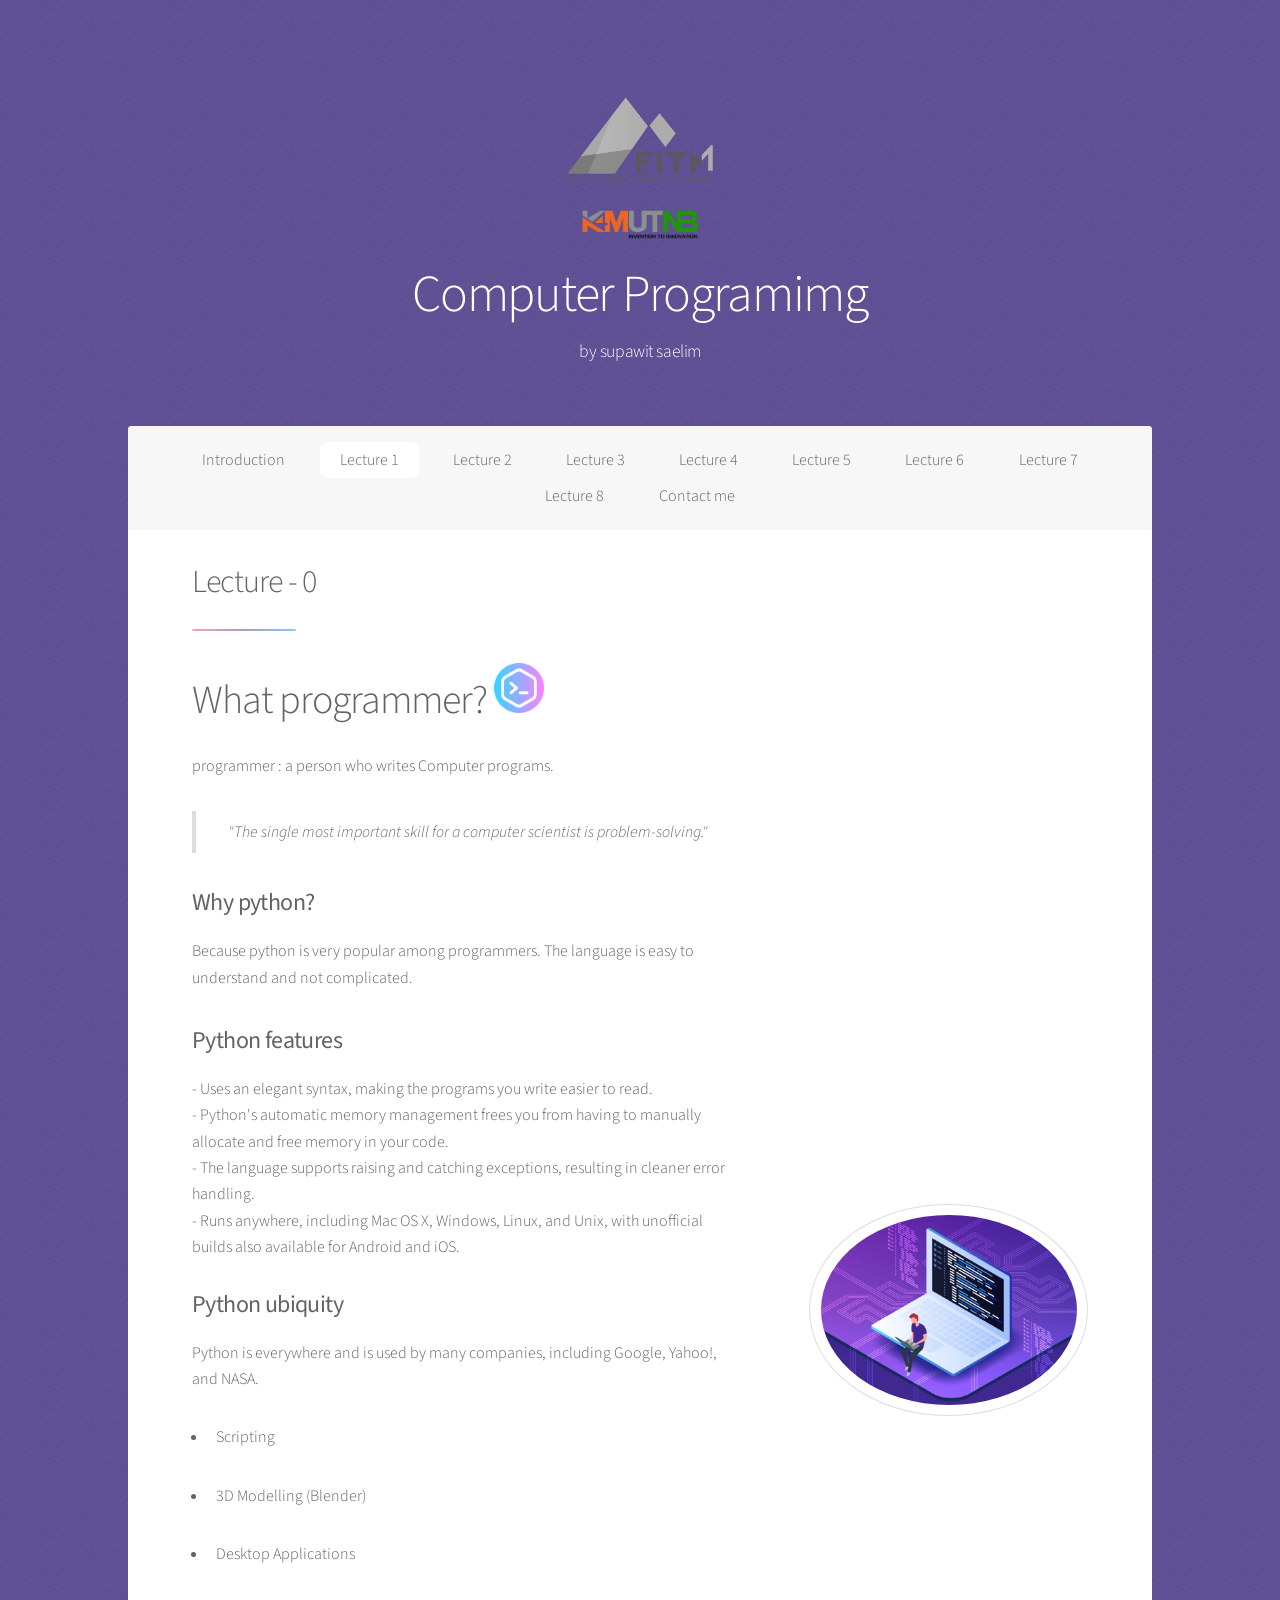
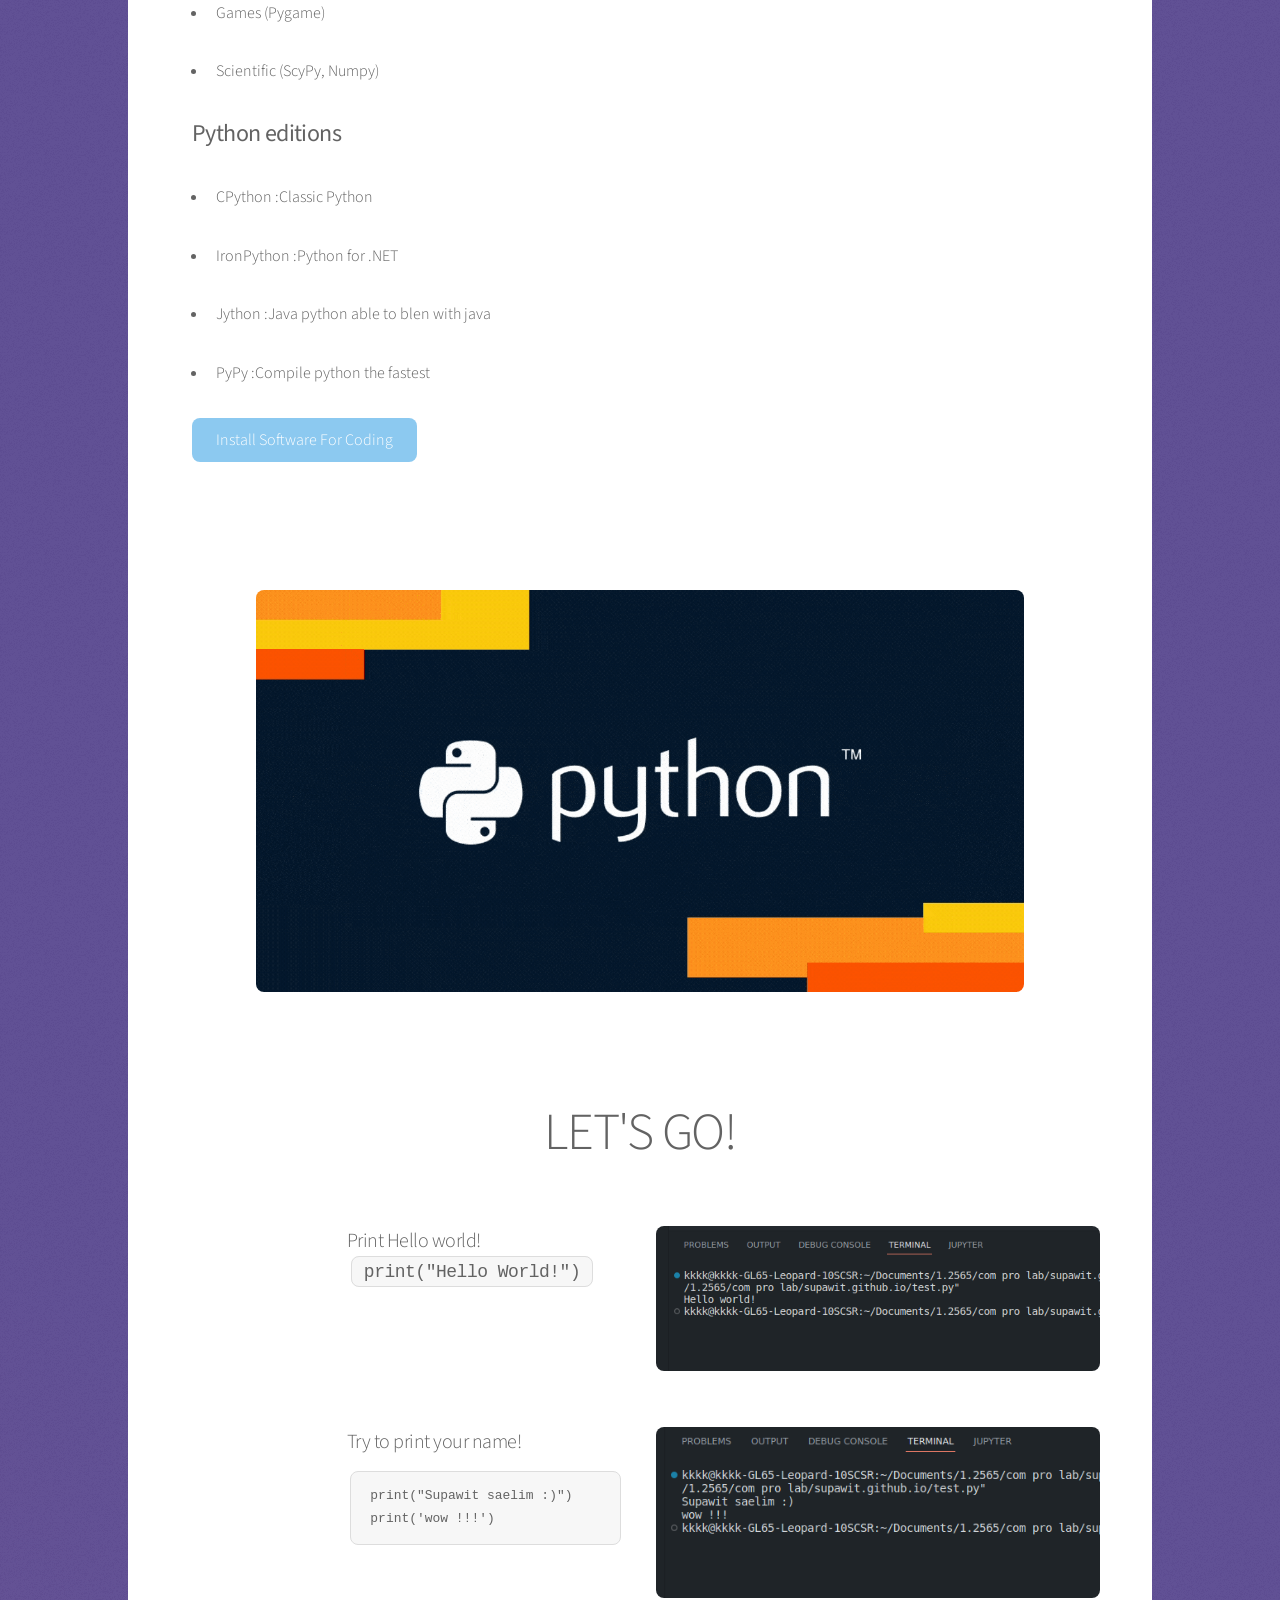
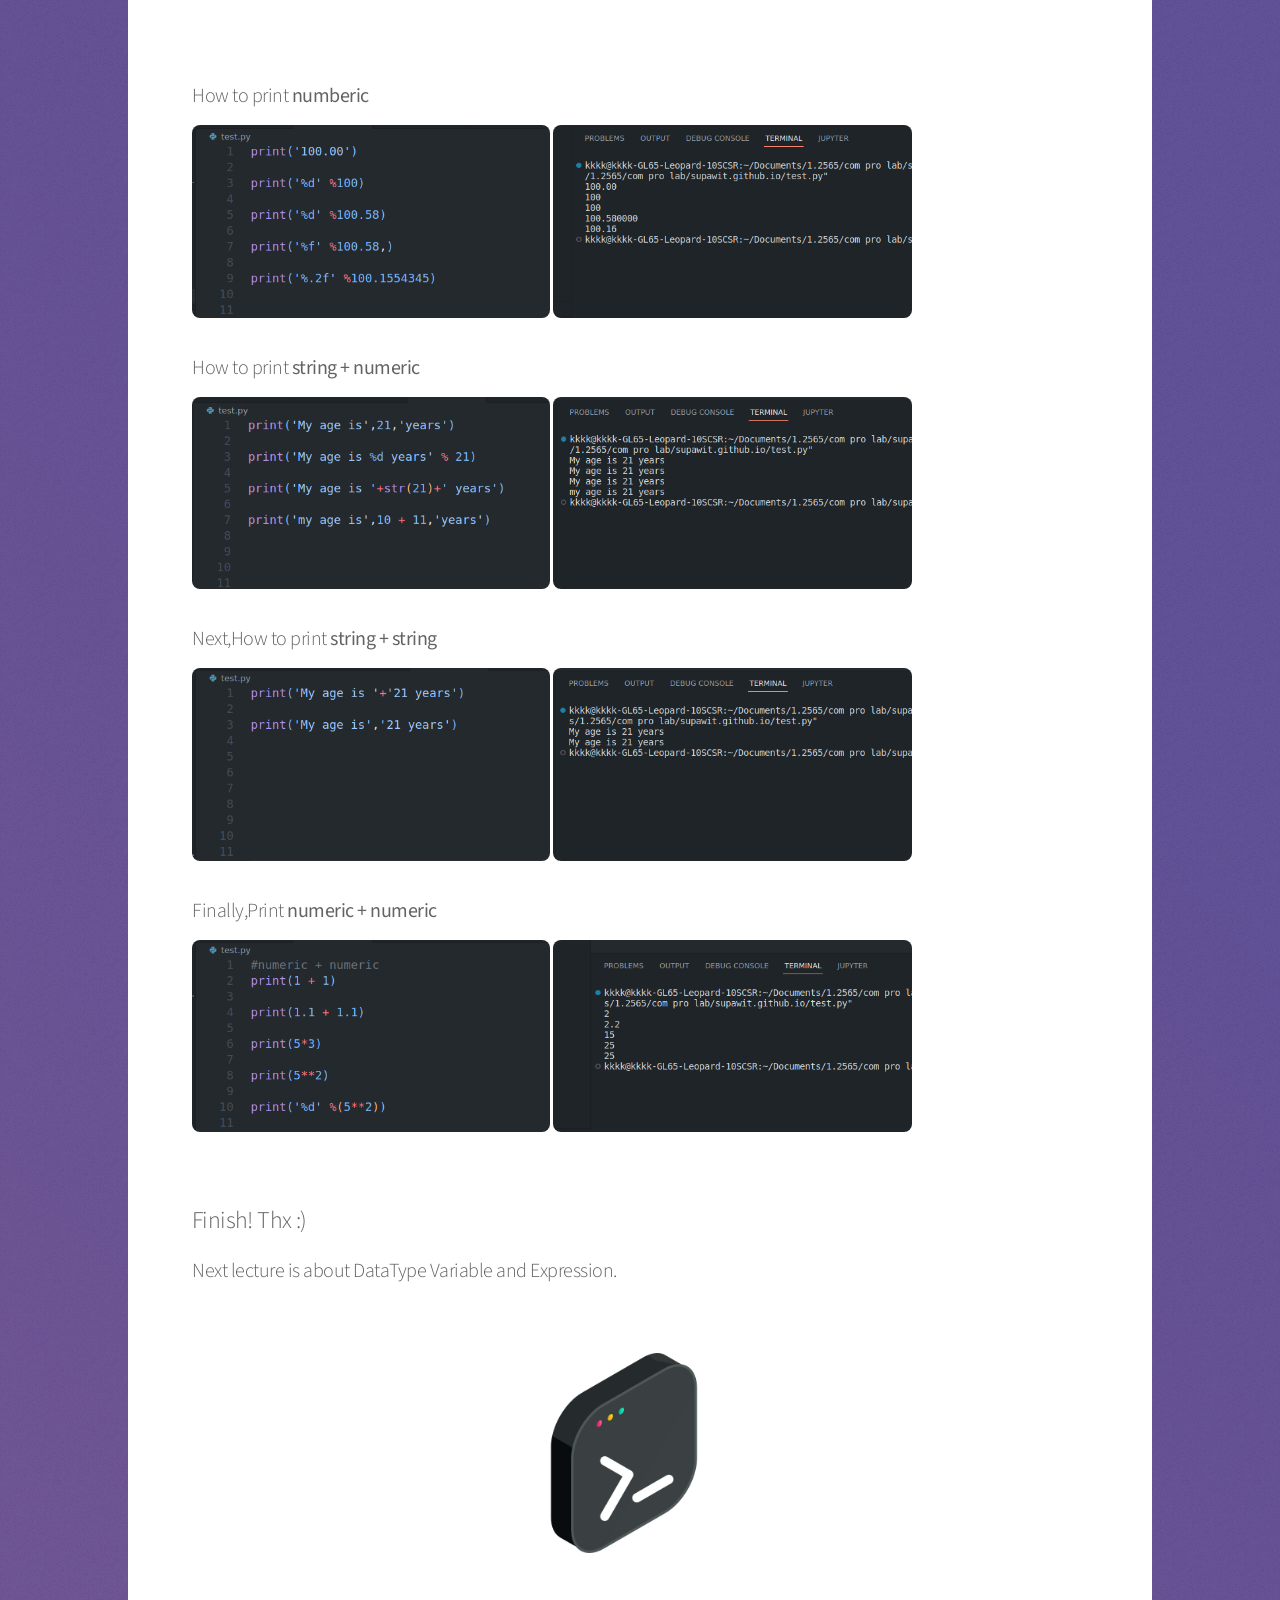
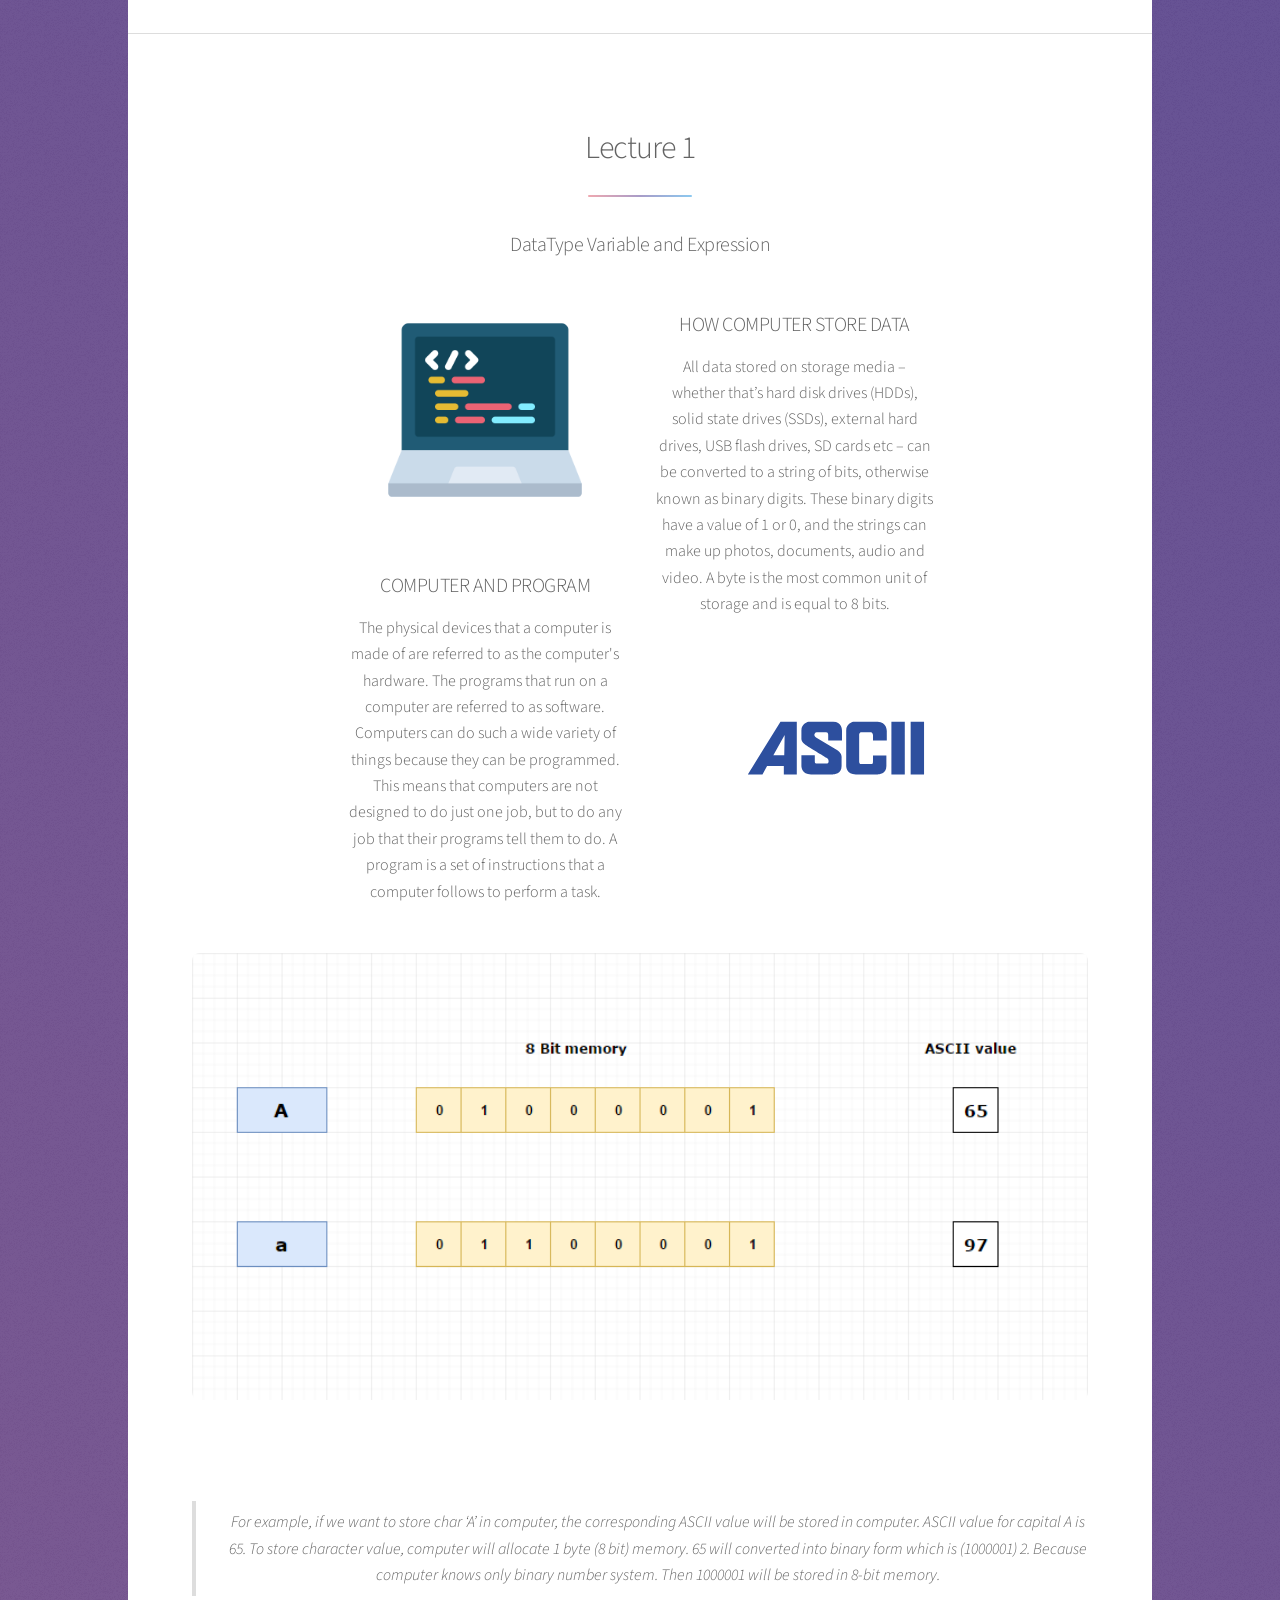
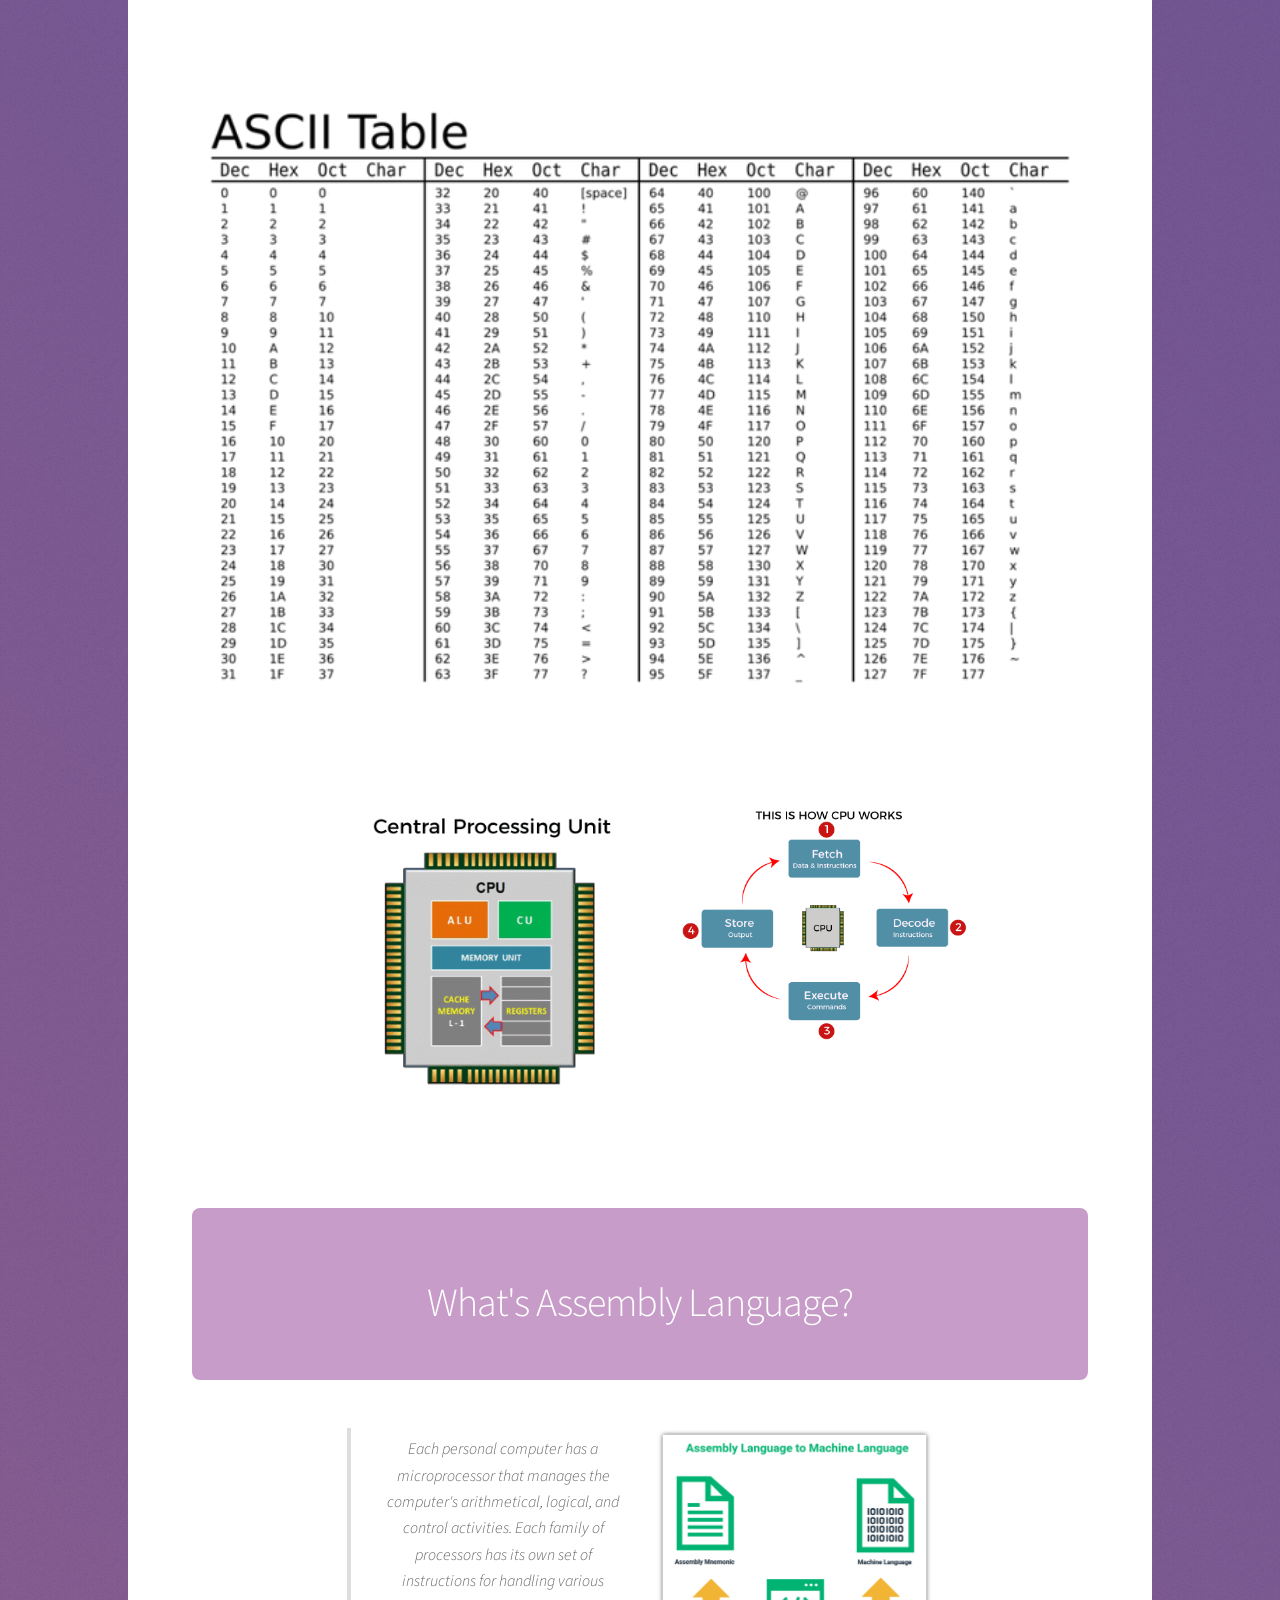
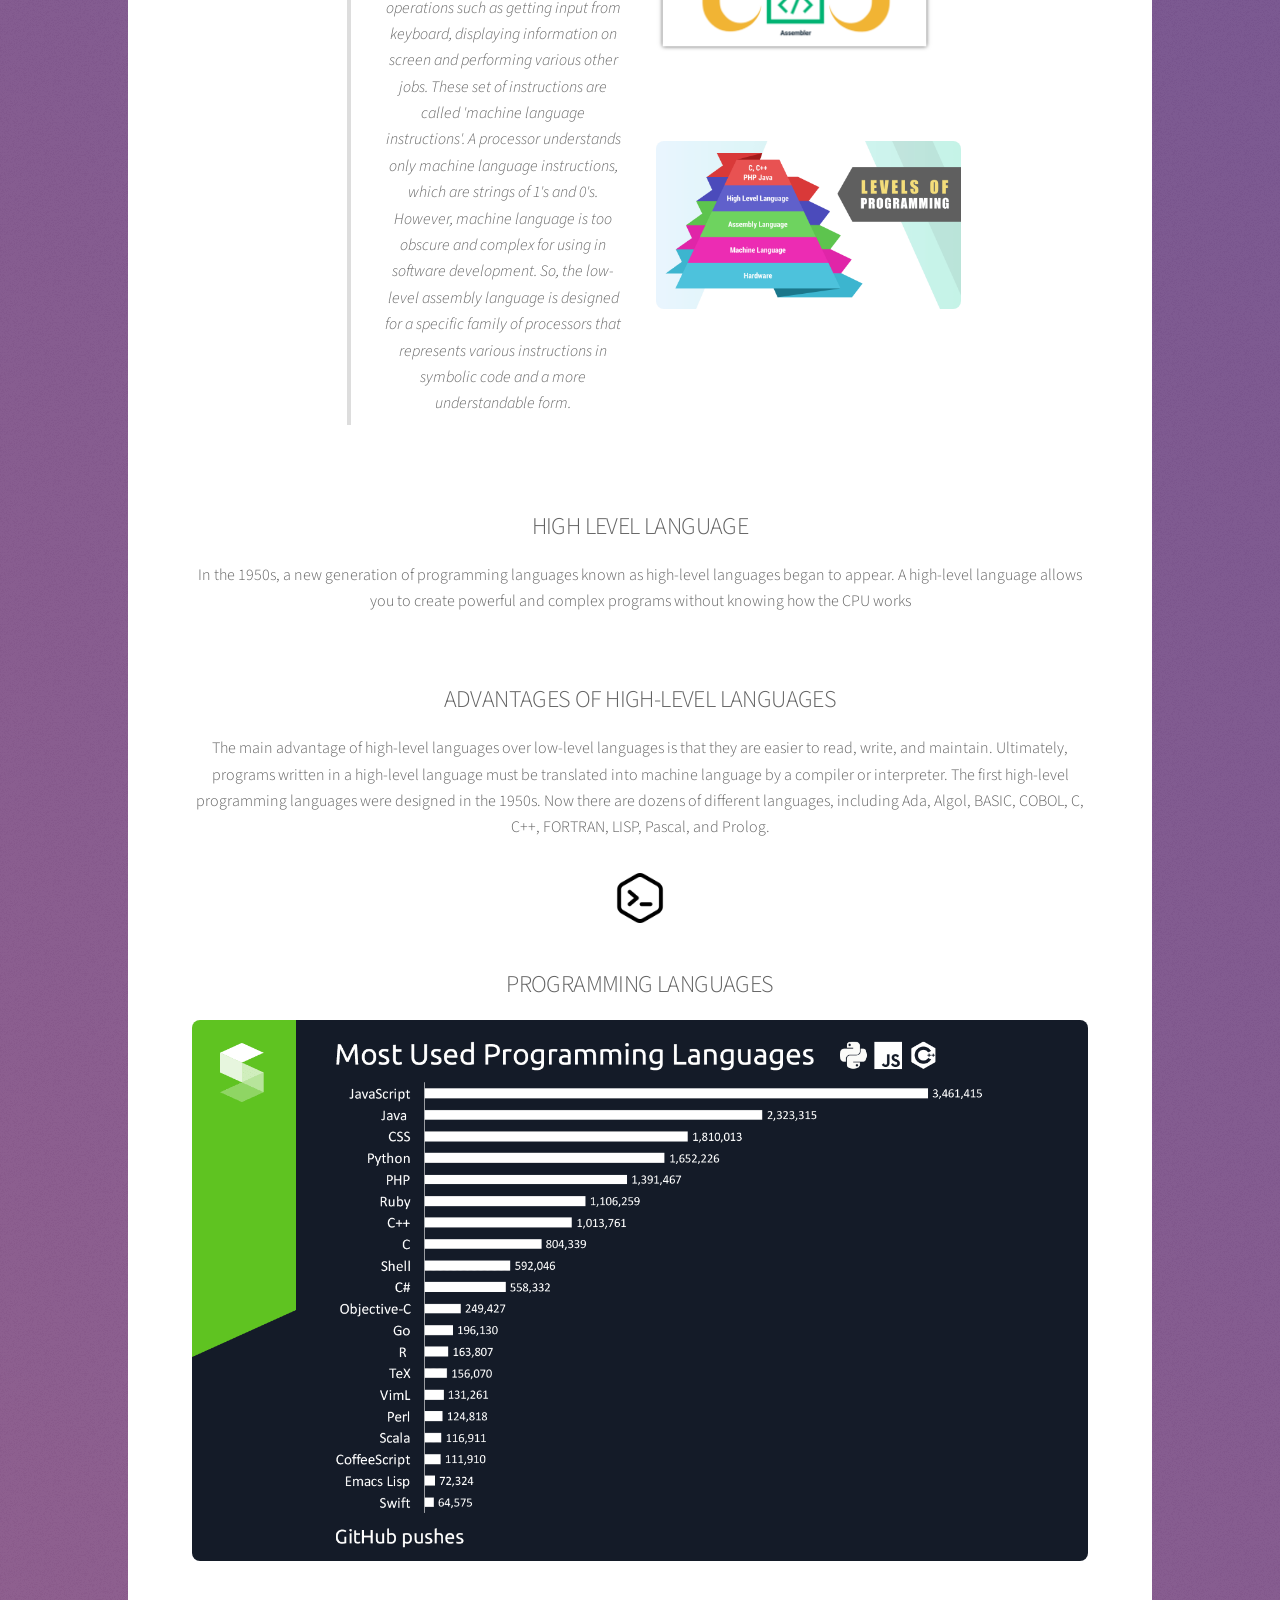
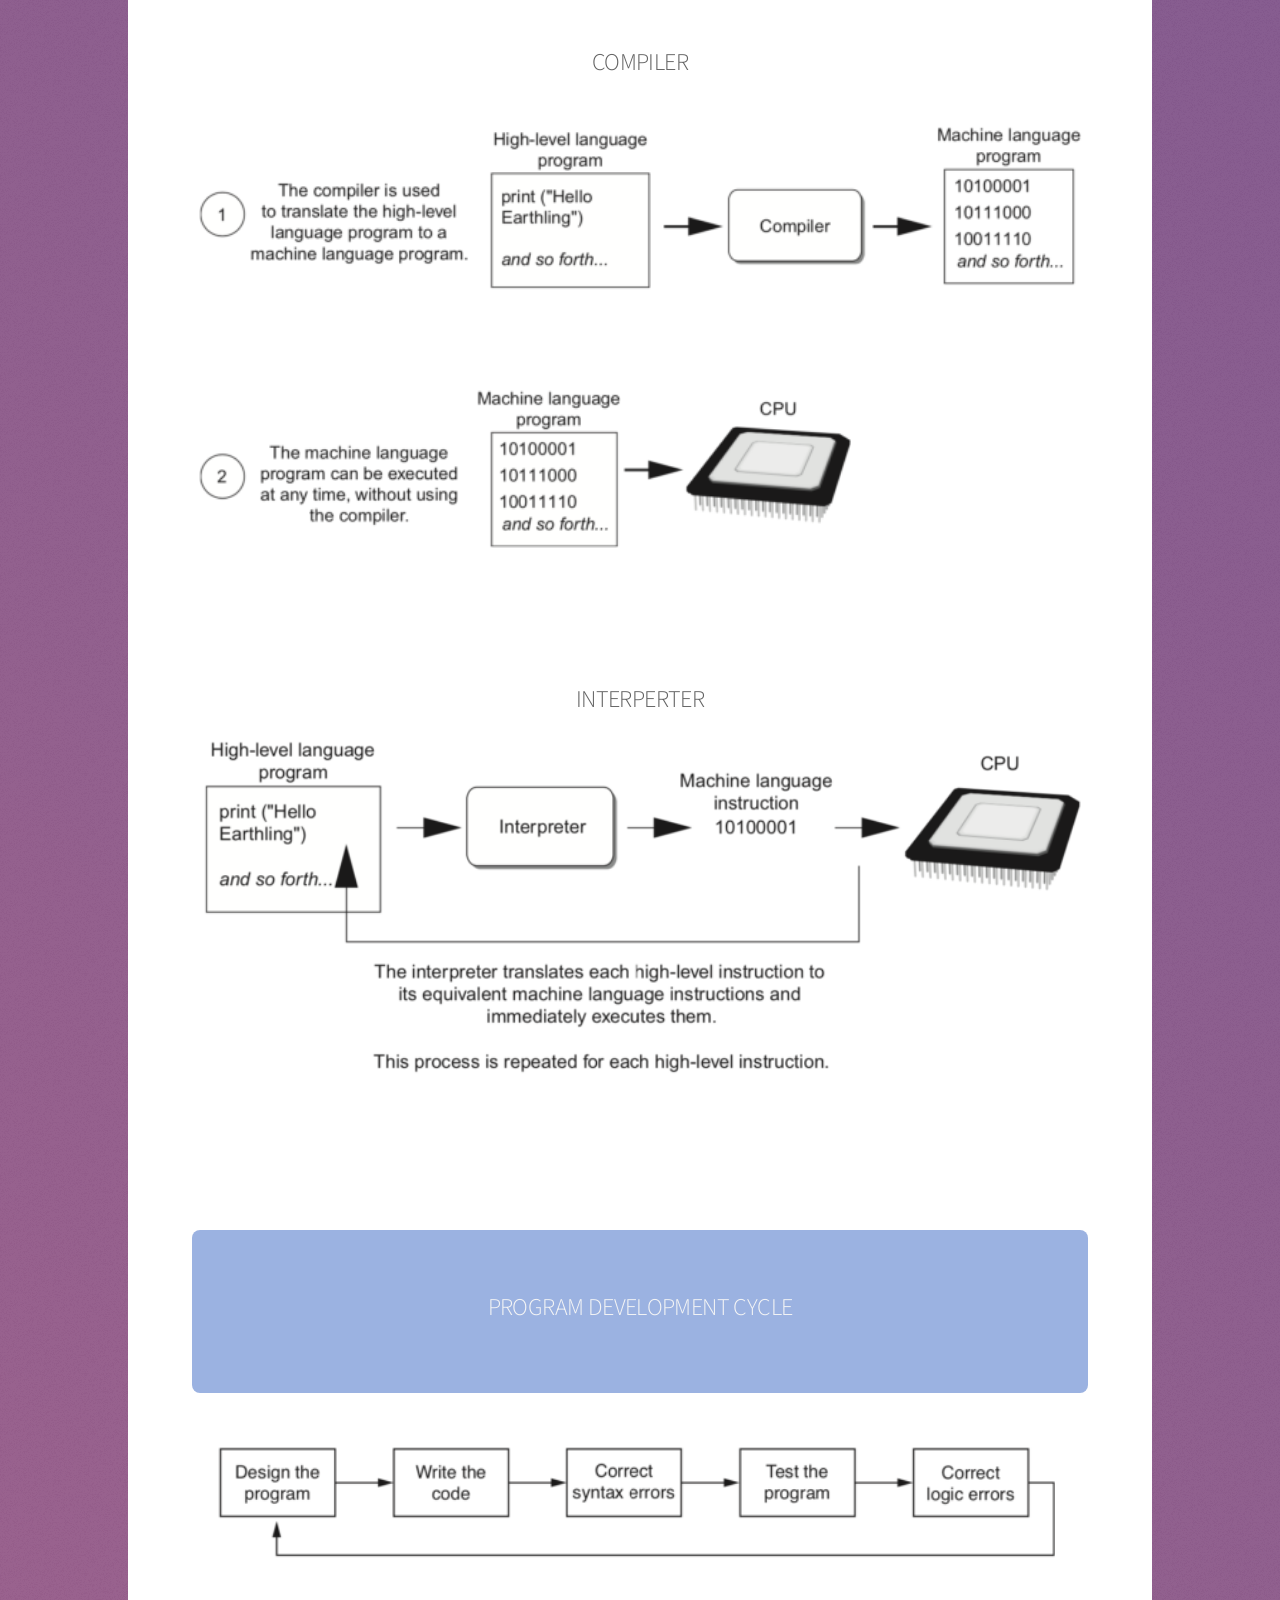
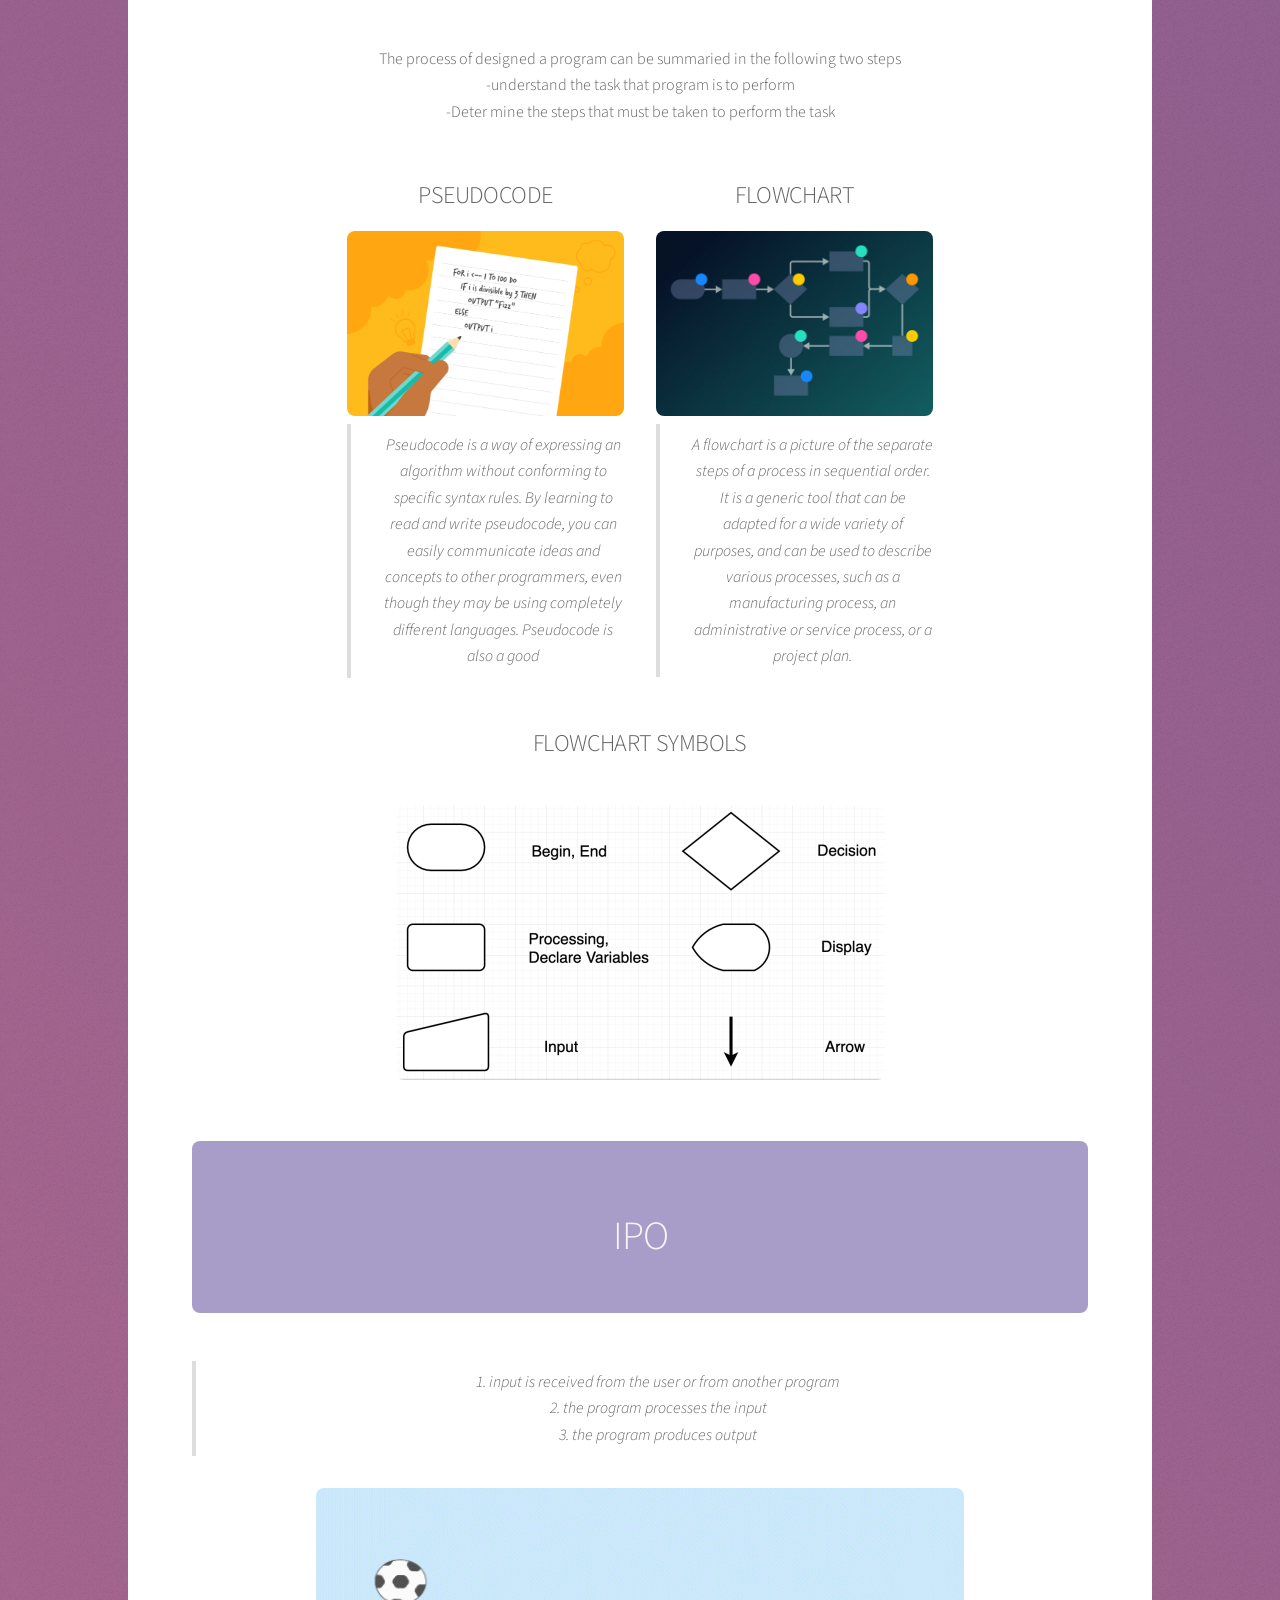
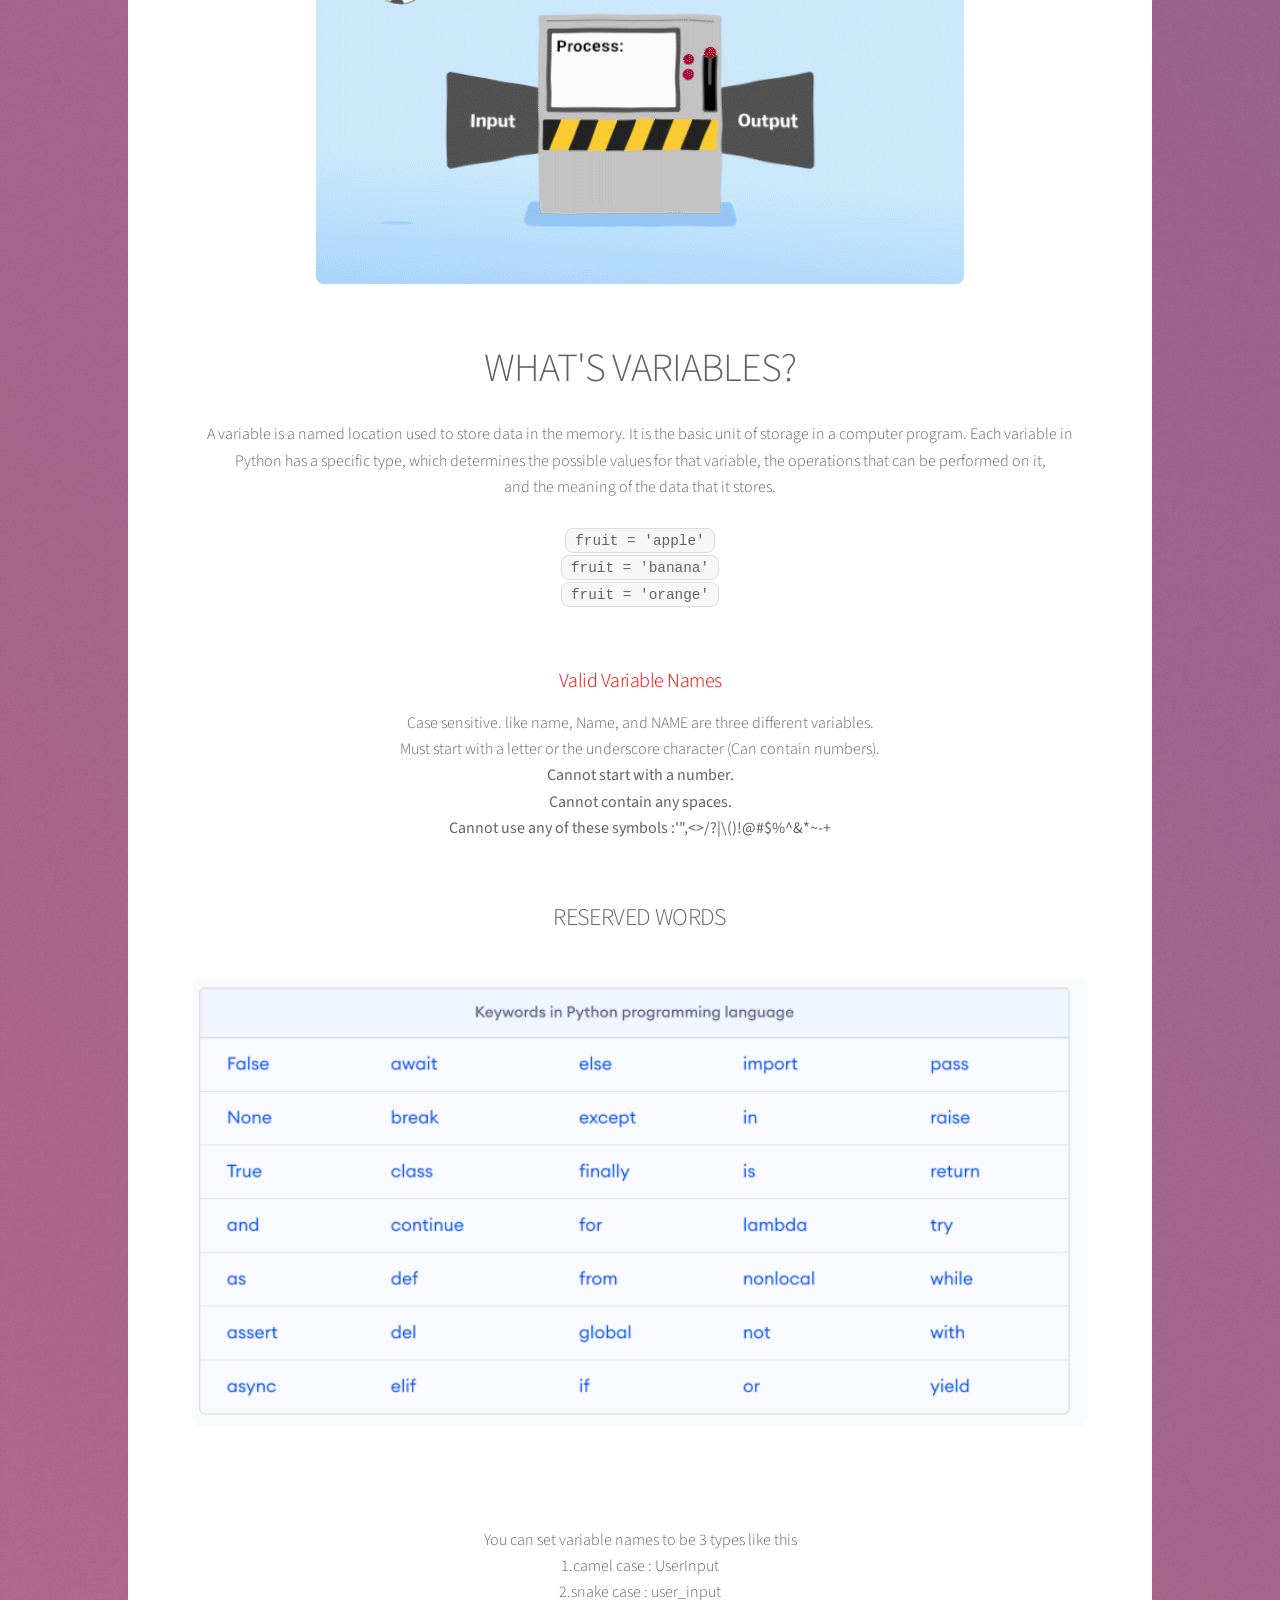
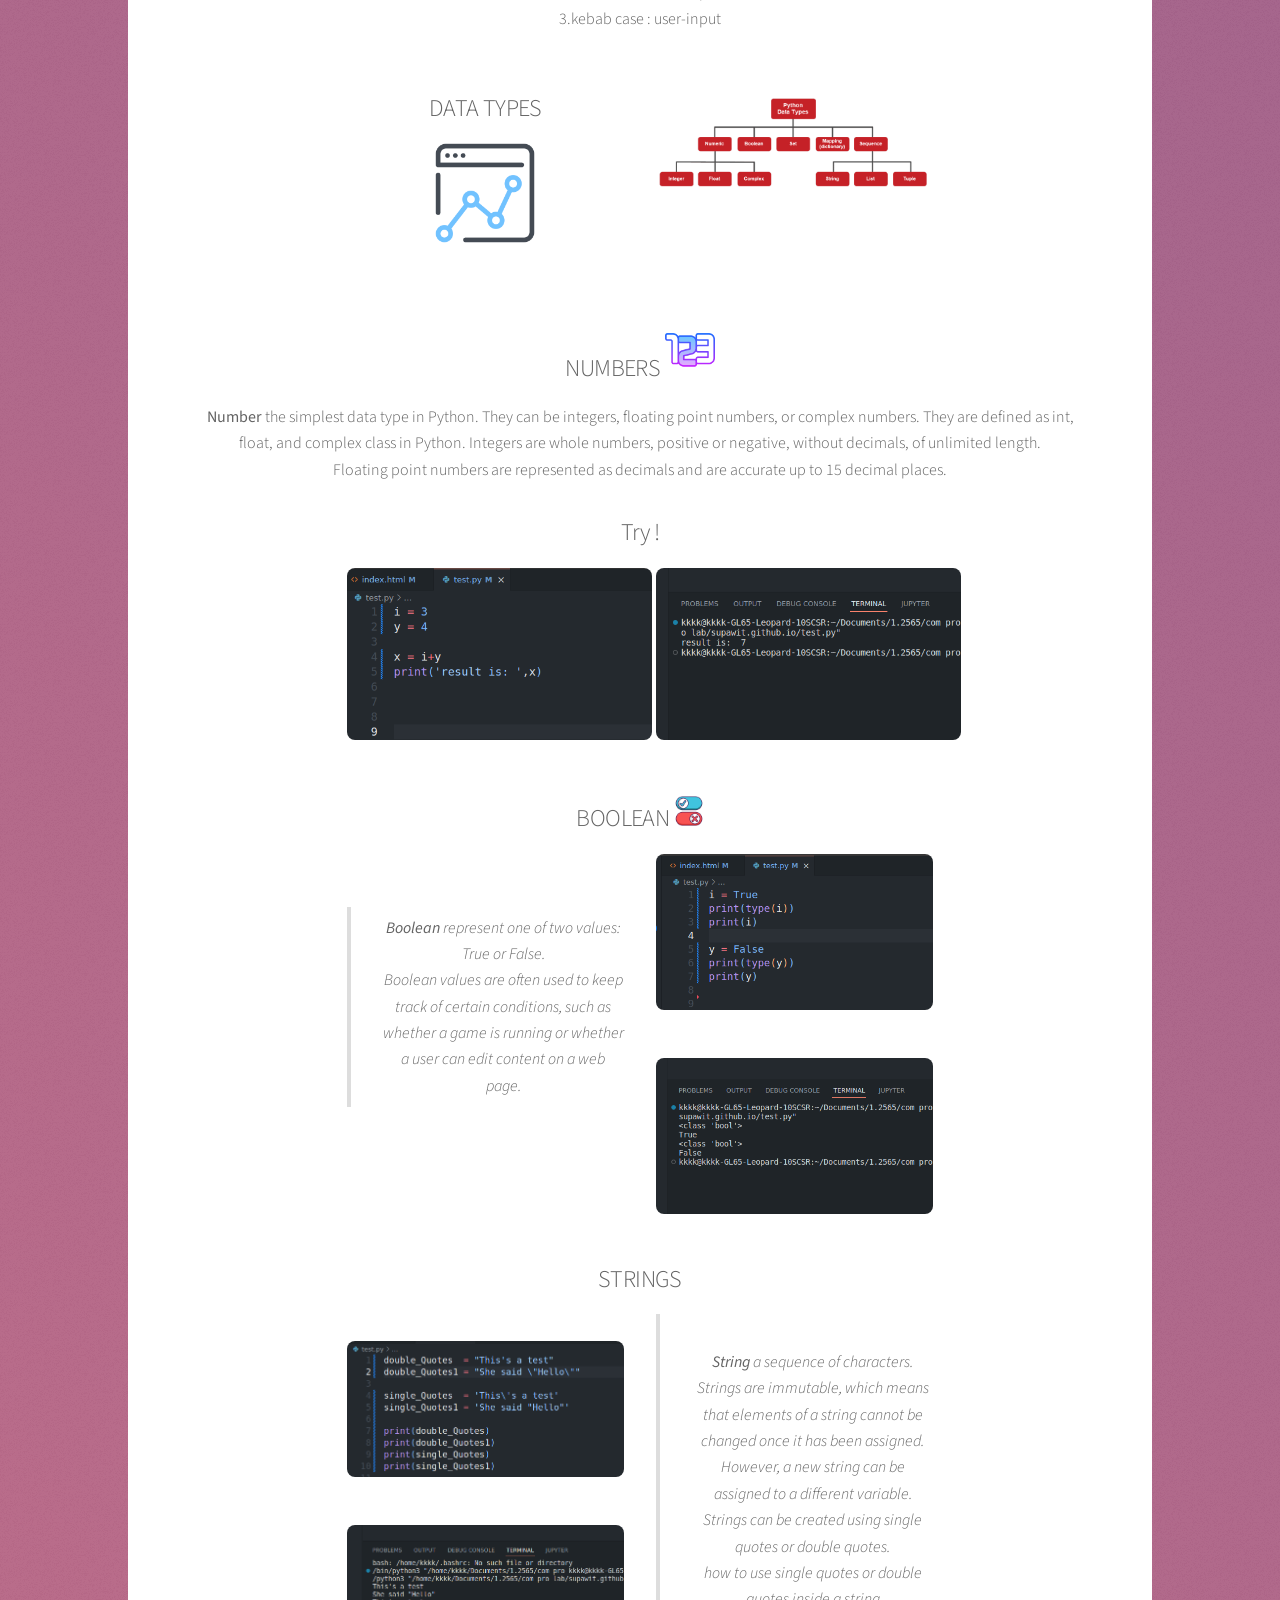
==== commit fcfe5d94: "check" ====
--- a/index.html
+++ b/index.html
@@ -112,7 +112,7 @@
 							</li>
 						</ul>
 					</div>
-					<span class="image "><img src="images/lec00-0.png" width="100%" height="100%" /></span>
+					<span class="image"><img src="images/lec00-0.png" width="100%" height="100%" /></span>
 				</div>	
 				<header id="header" class="alt">
 					<span class="image main"><img src="lec8/python.gif" alt="" /></span>
--- a/assets/css/main.css
+++ b/assets/css/main.css
@@ -2414,15 +2414,6 @@
 				width: 100%;
 			}
 		
-		.image.main2 {
-			display: block;
-			margin: 0 0 3em 0;
-			width: 110%;
-		}
-				.image.main2 img {
-					width: 110%;
-				}	
-
 		.image.responsive {
 			width: 40%;
 			height: auto;
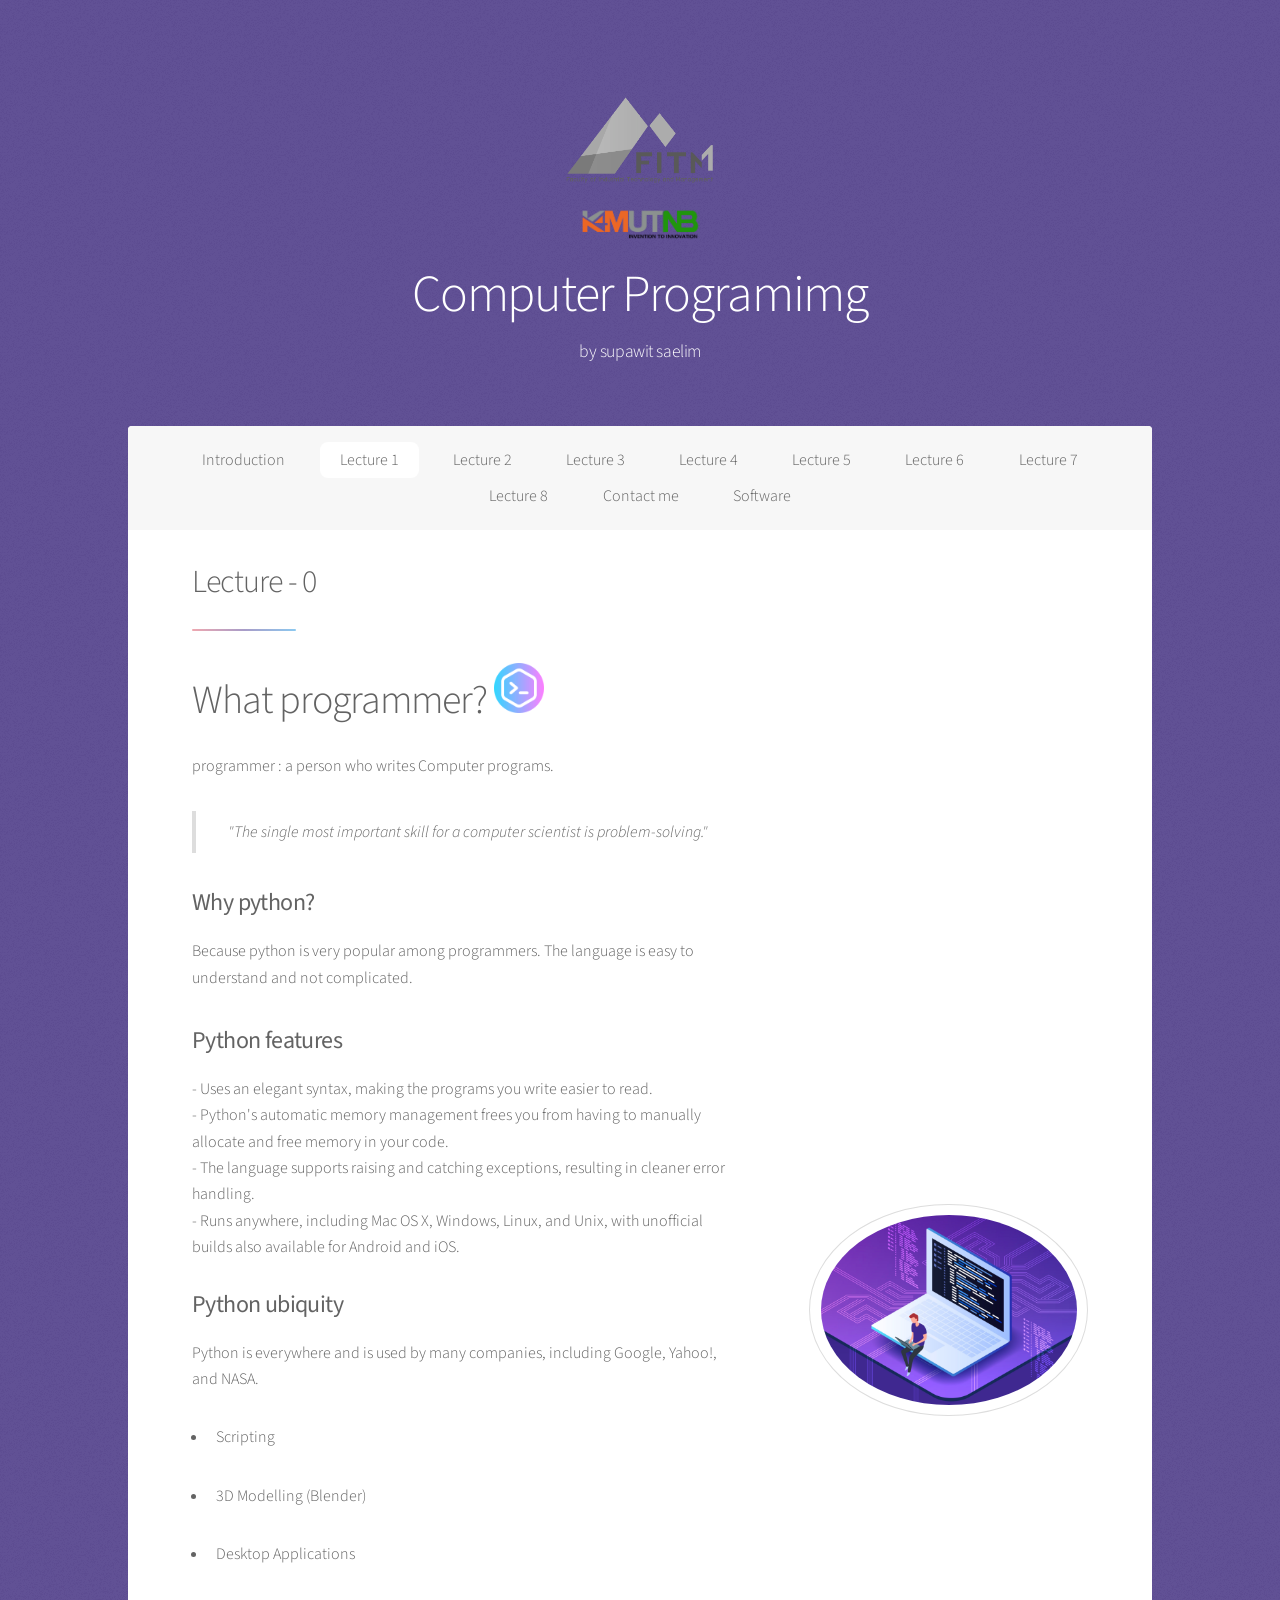
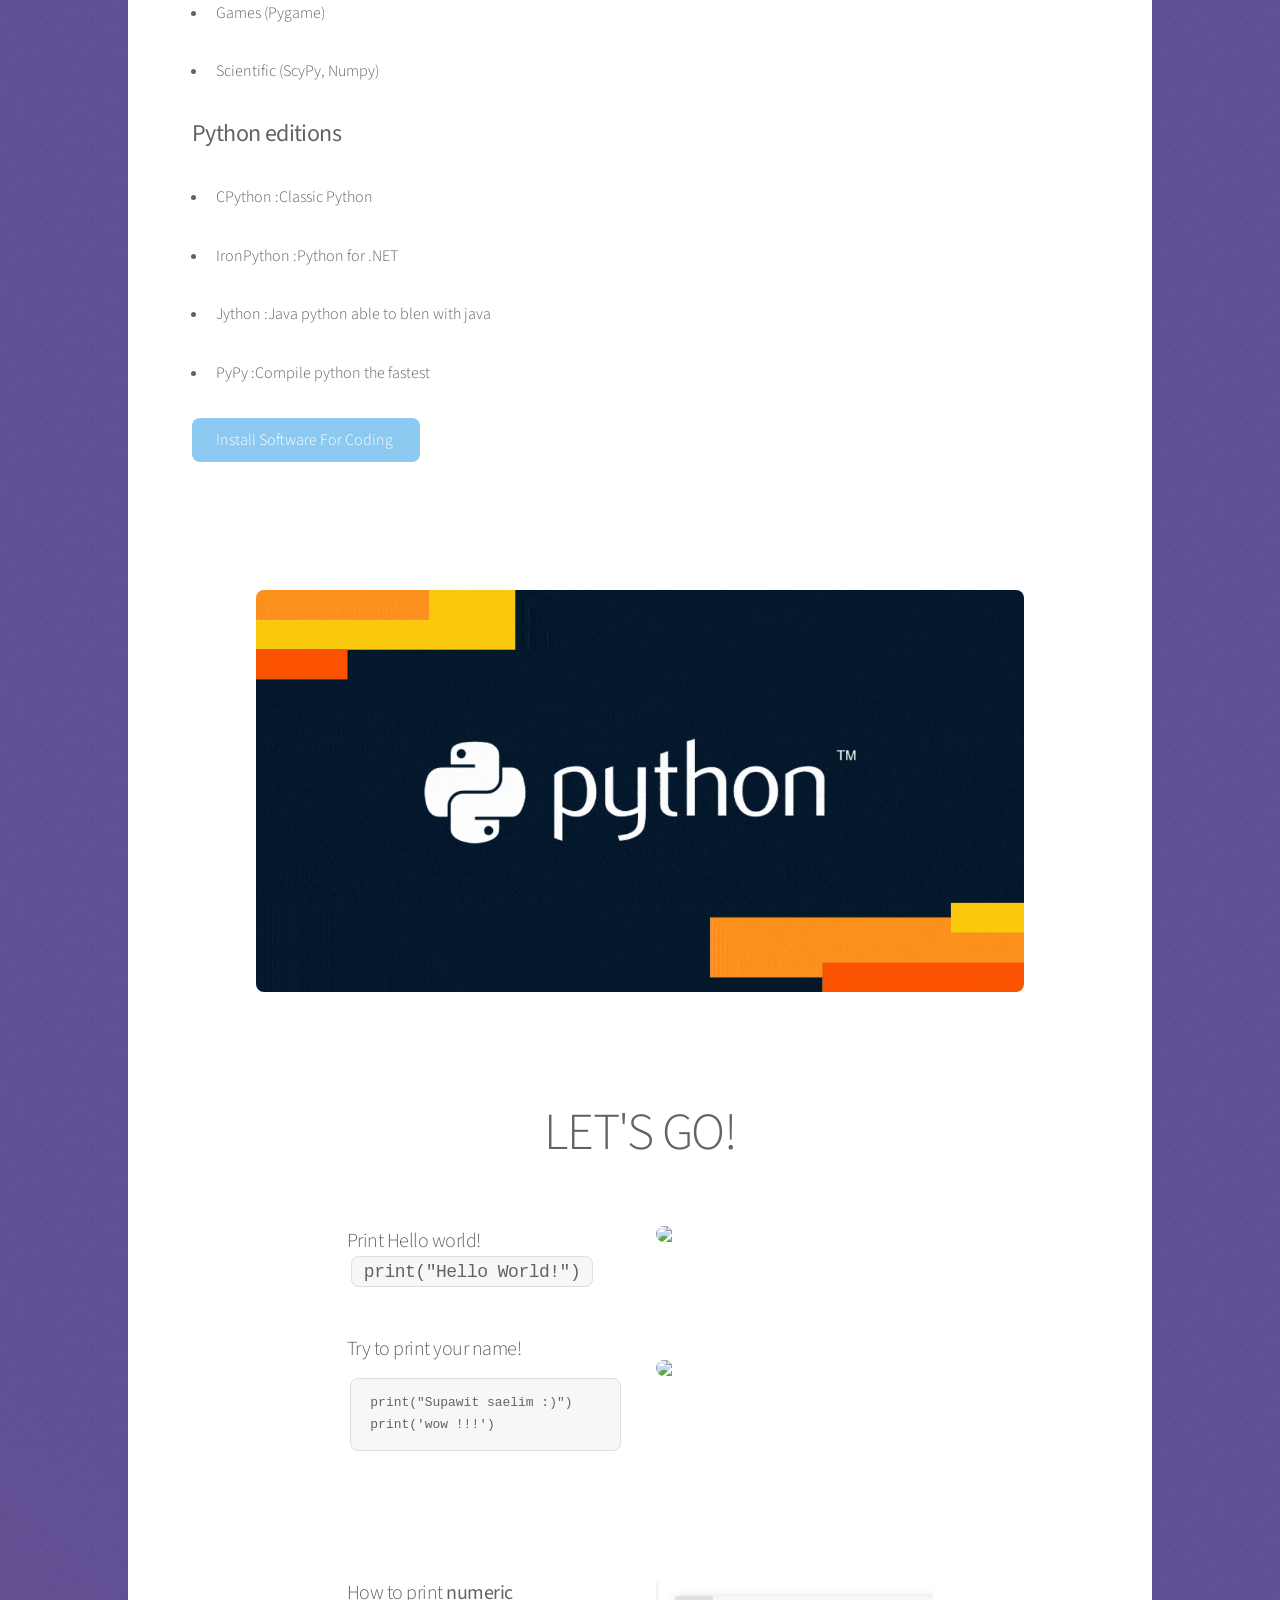
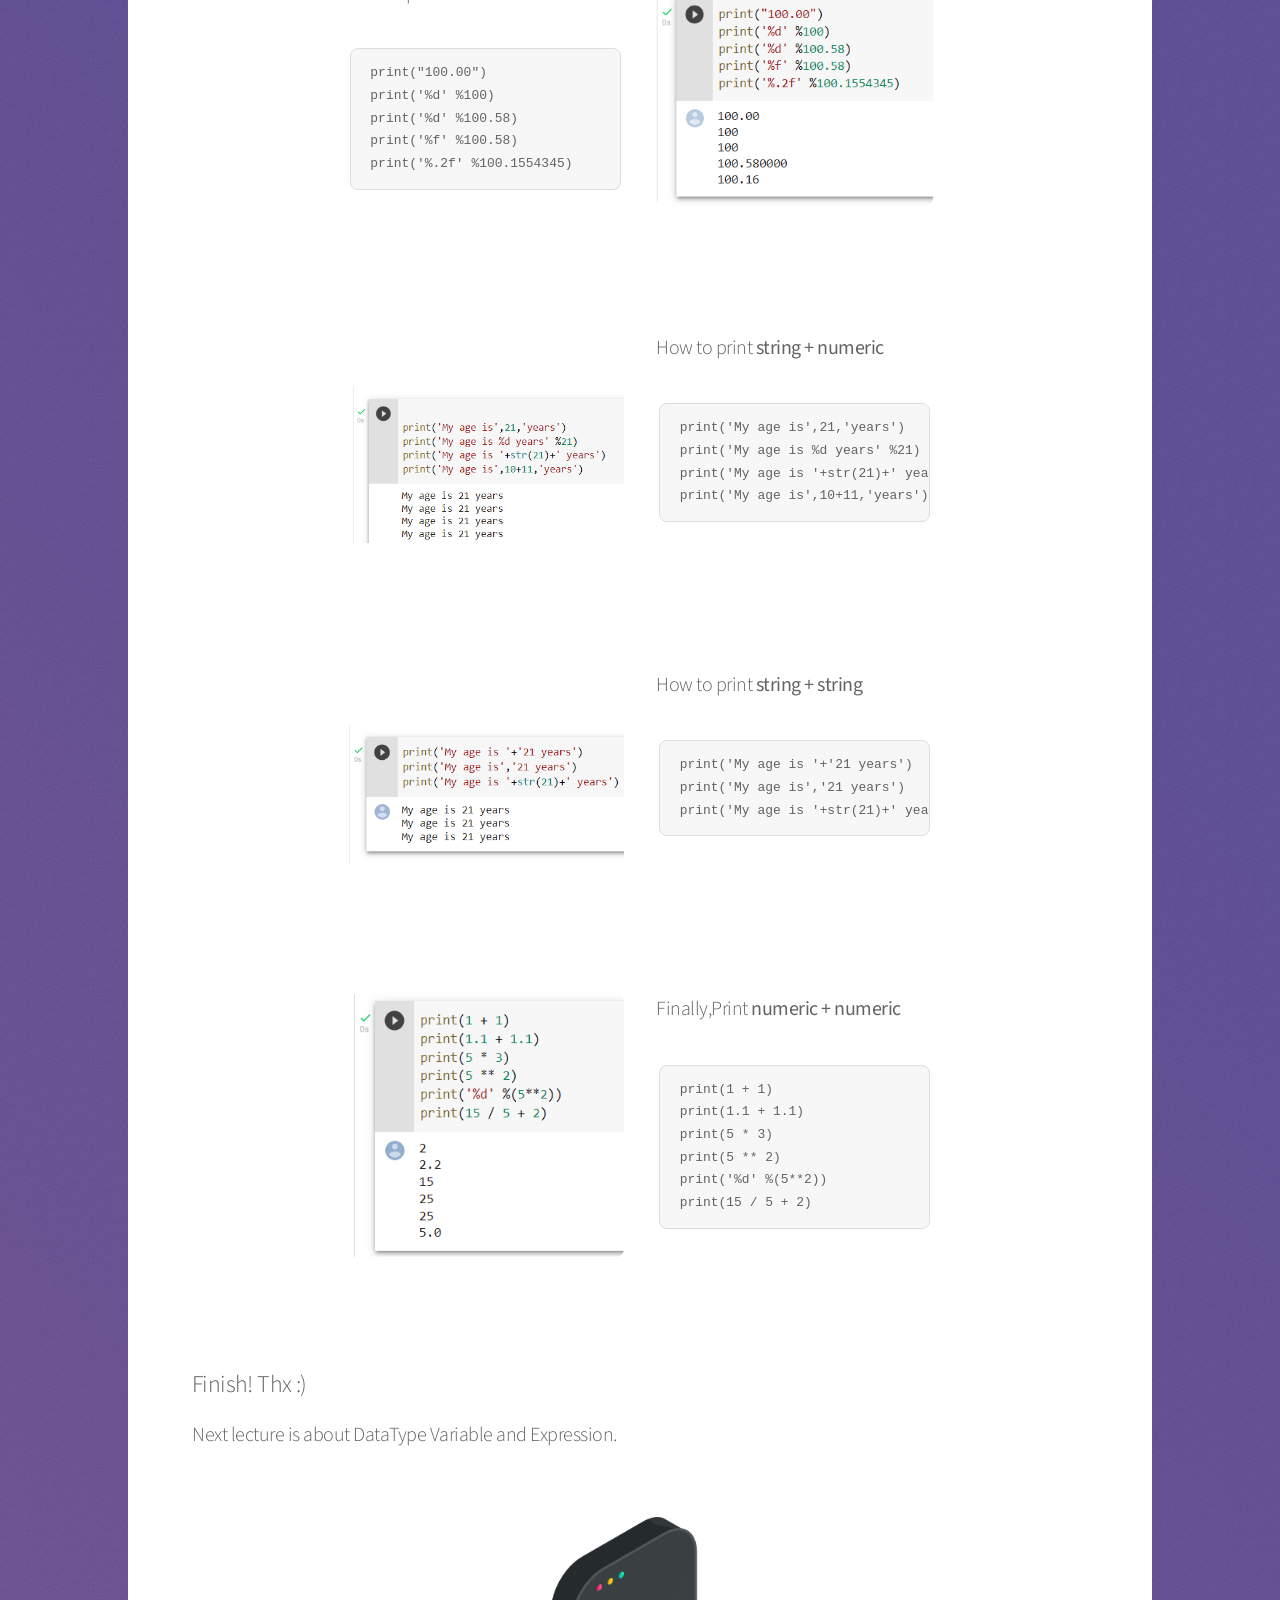
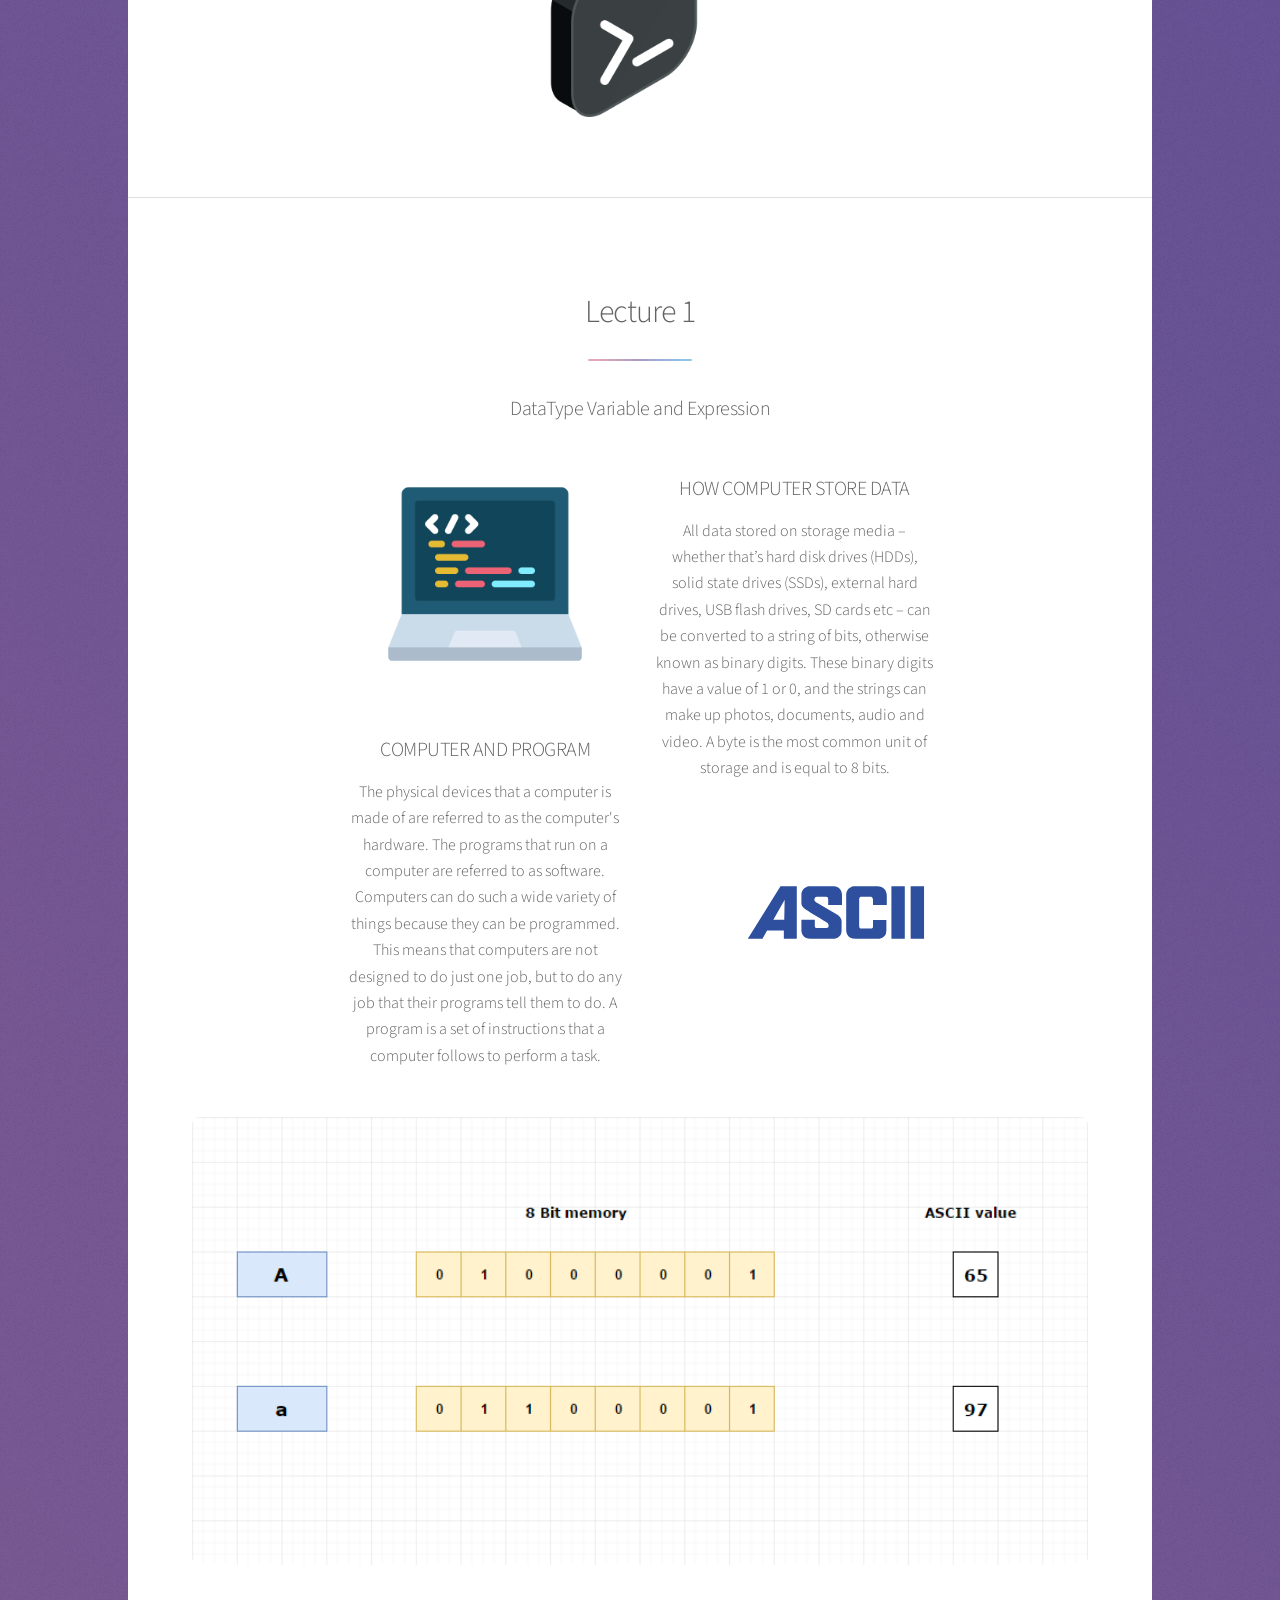
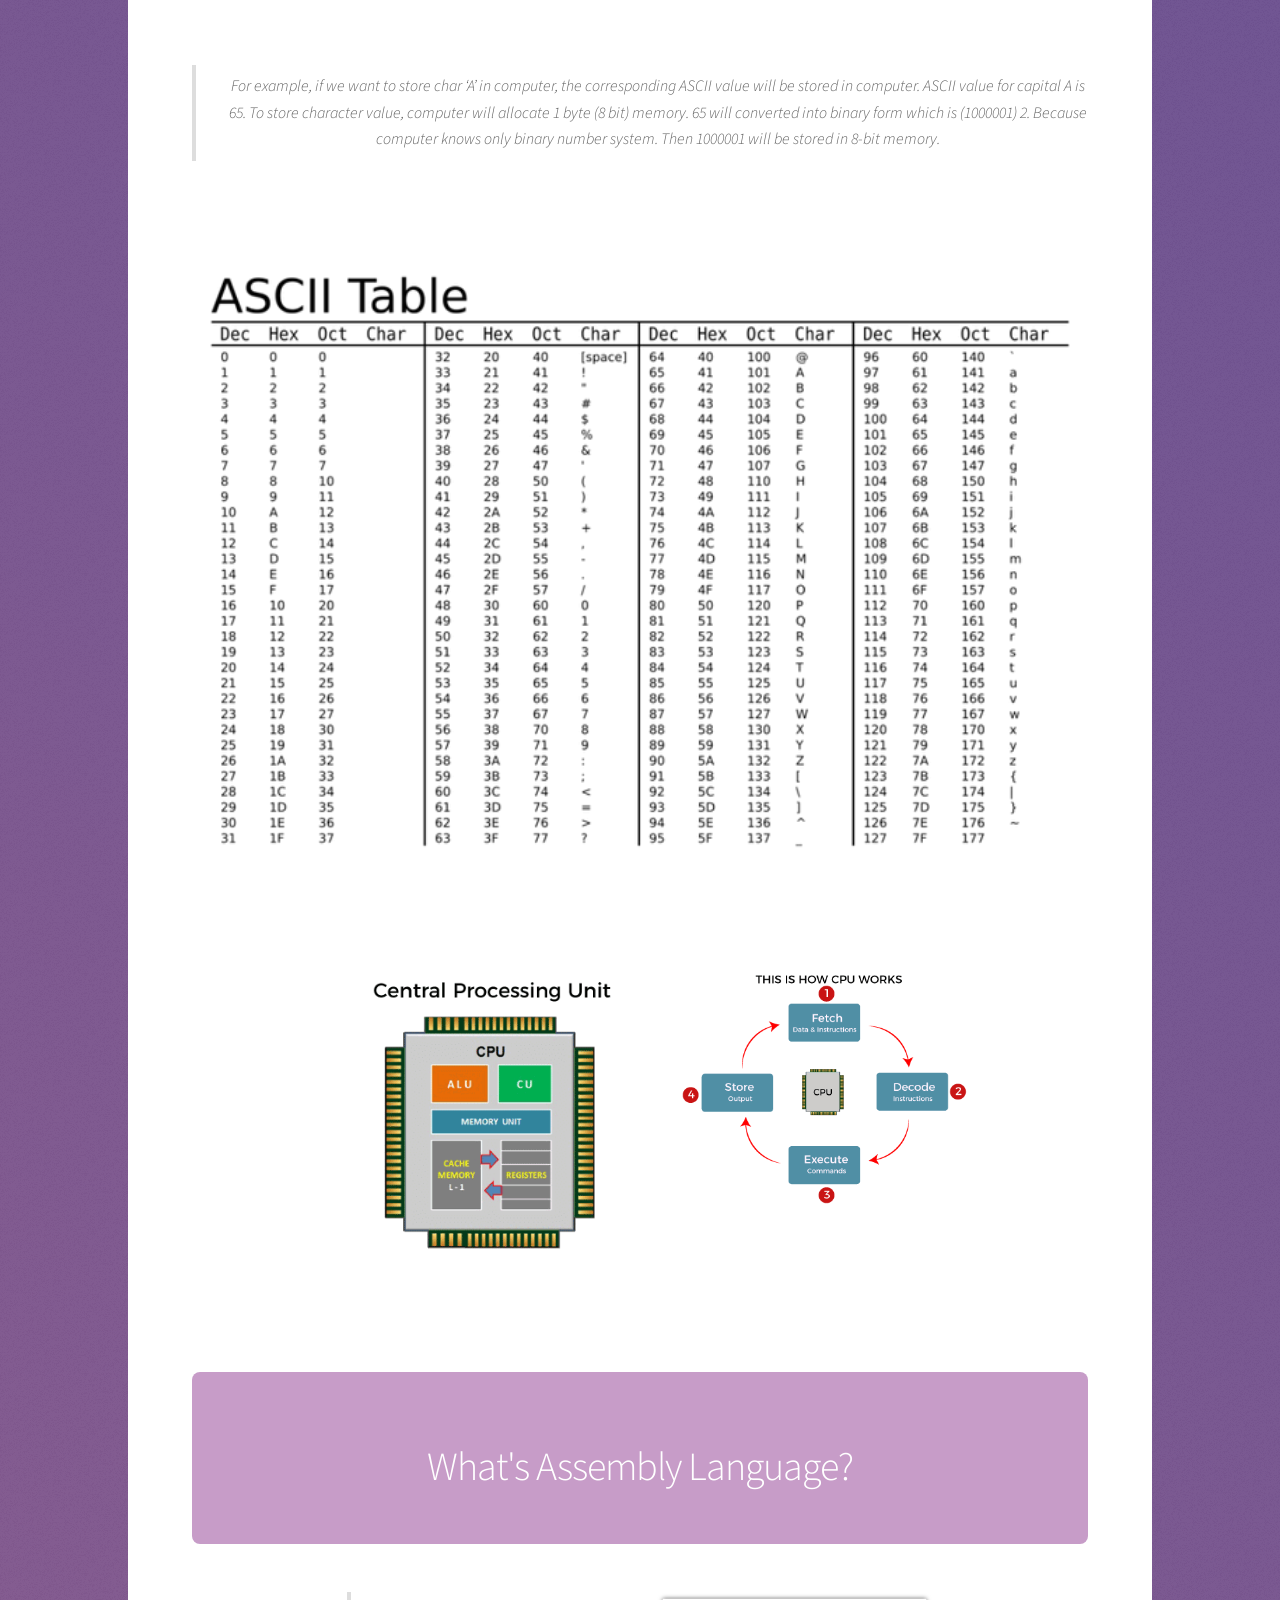
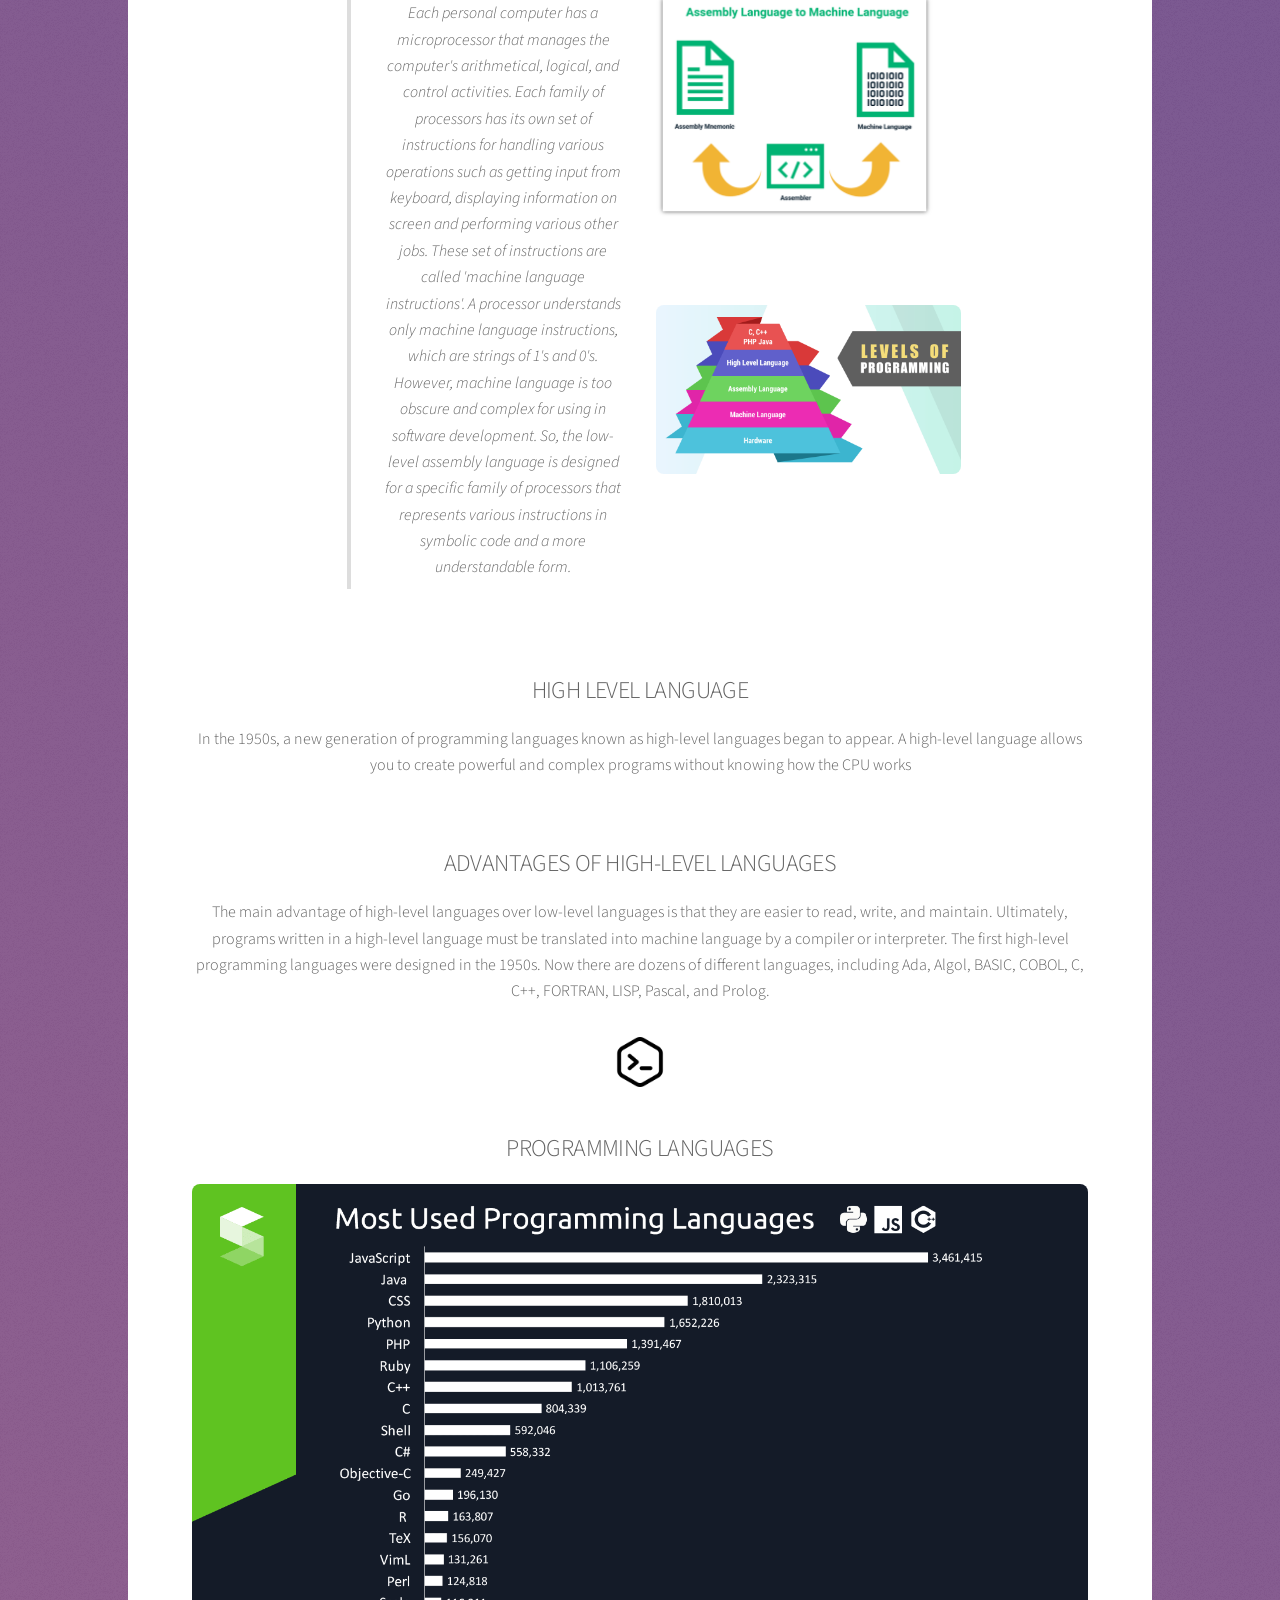
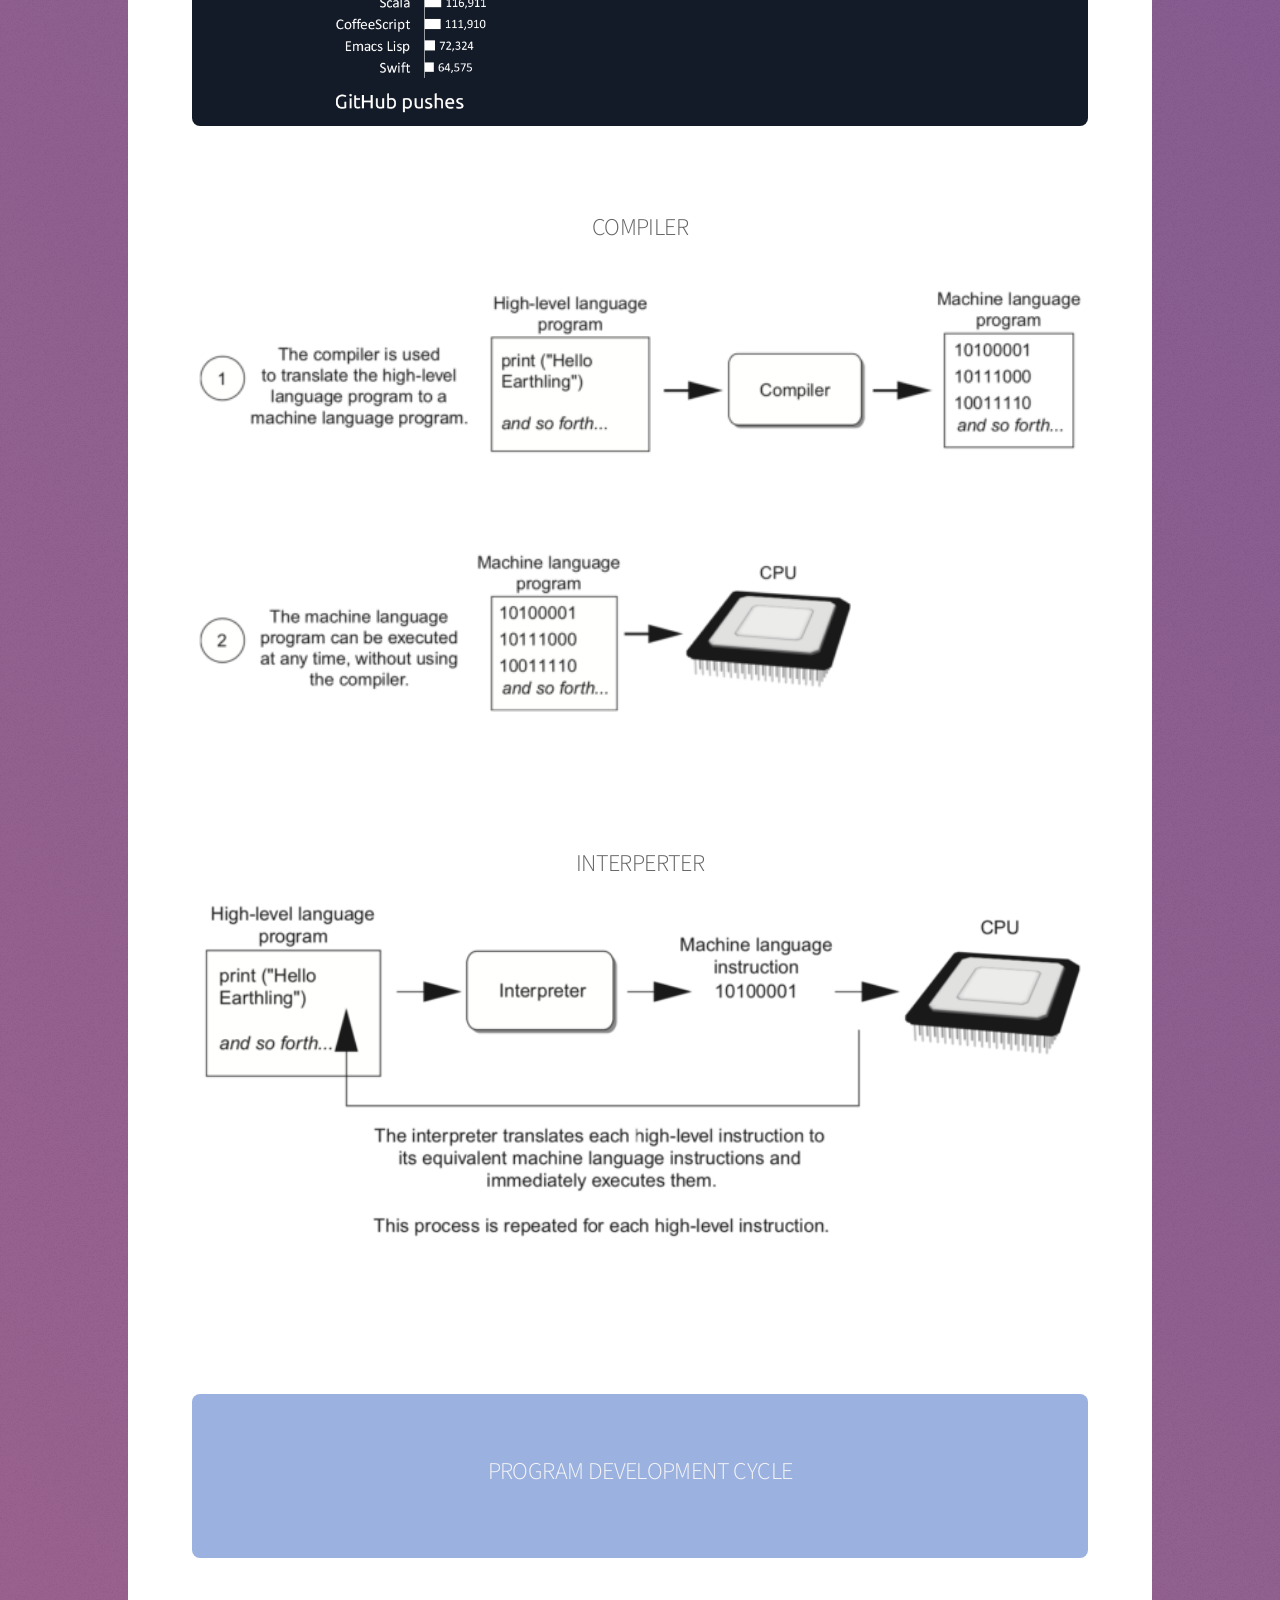
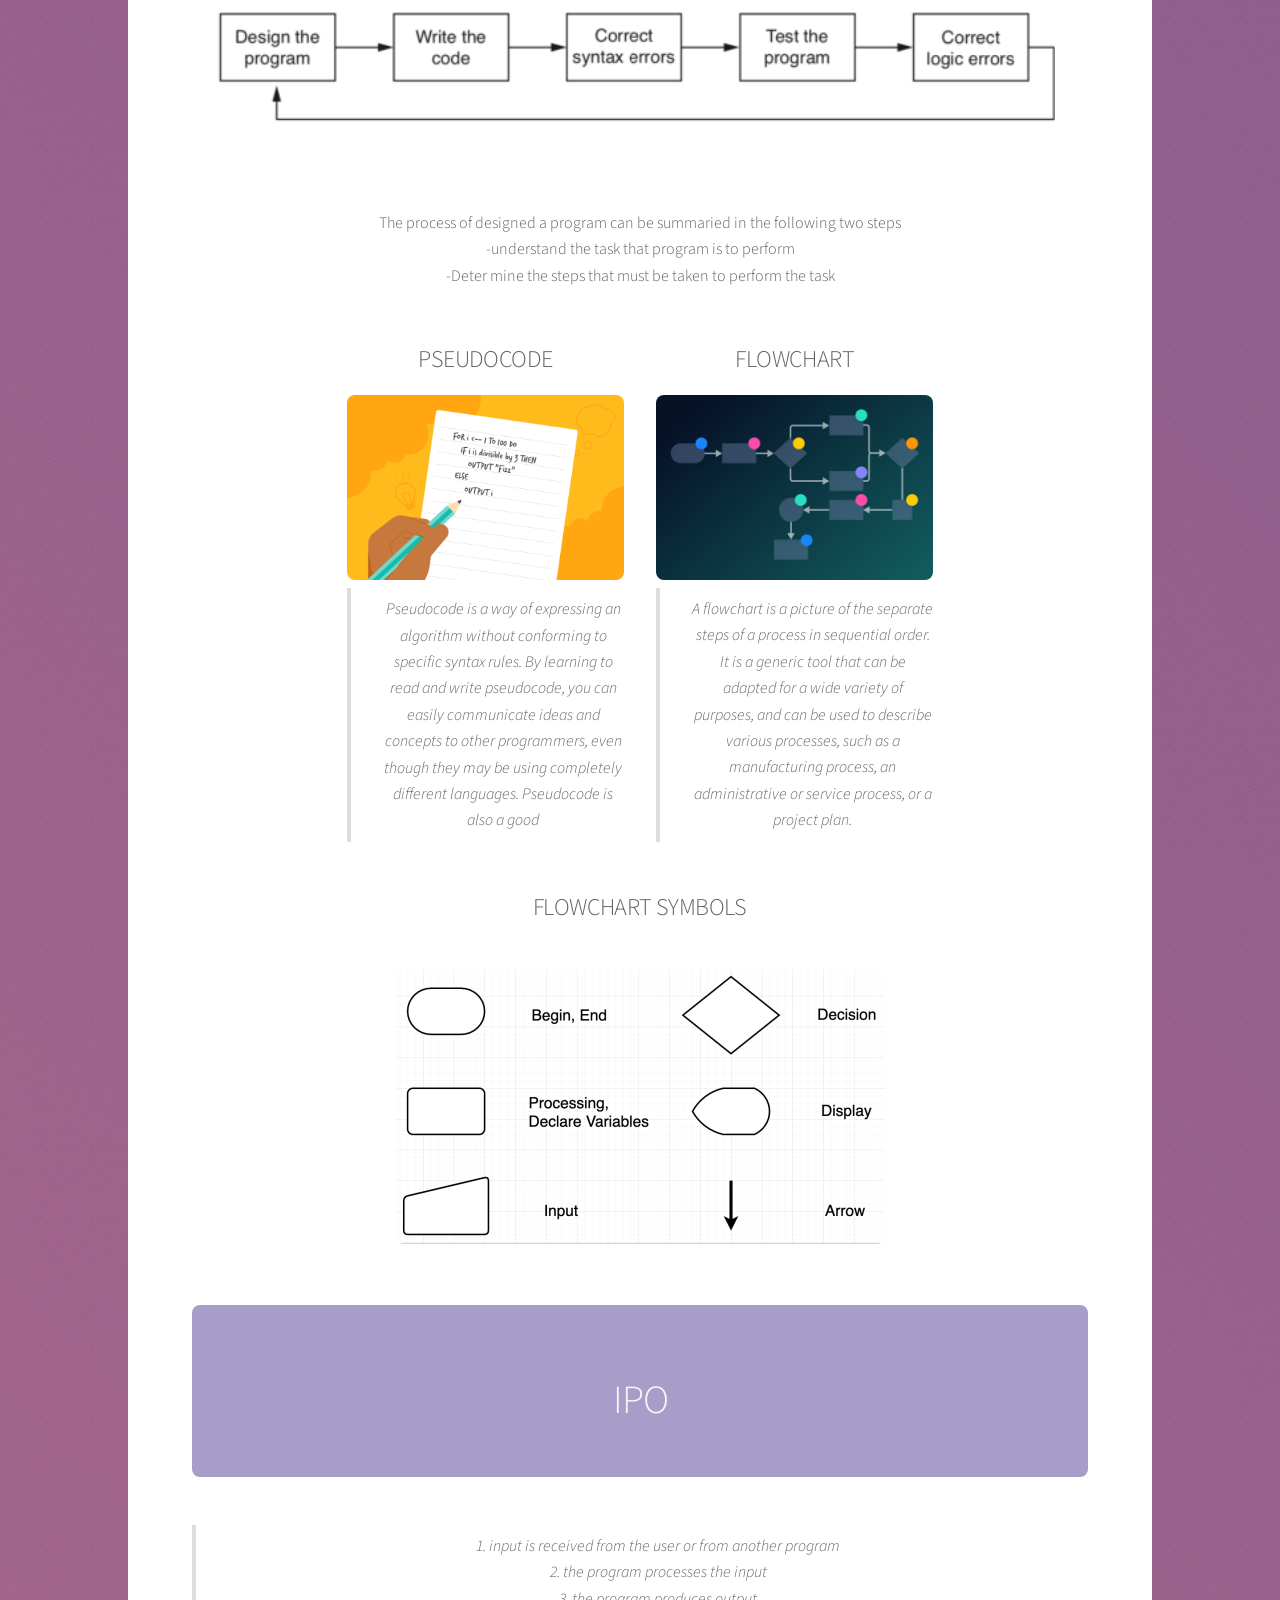
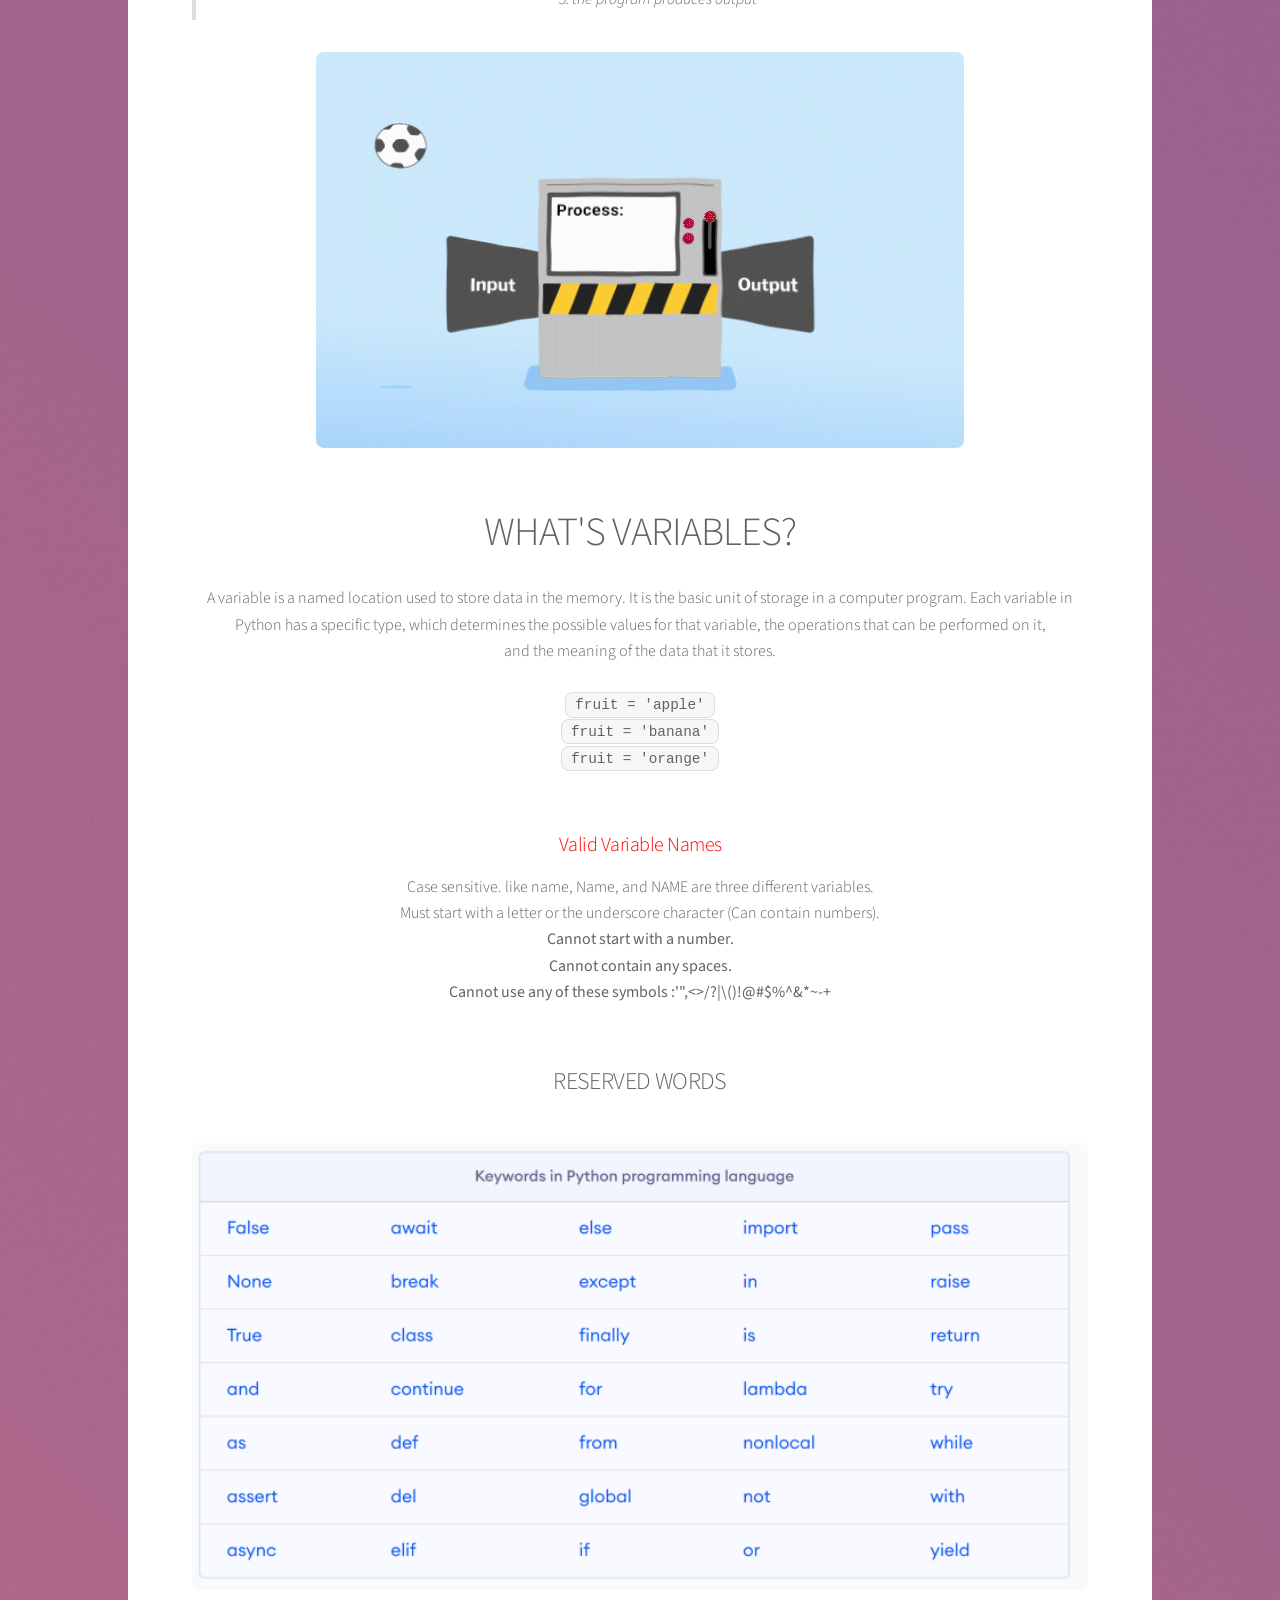
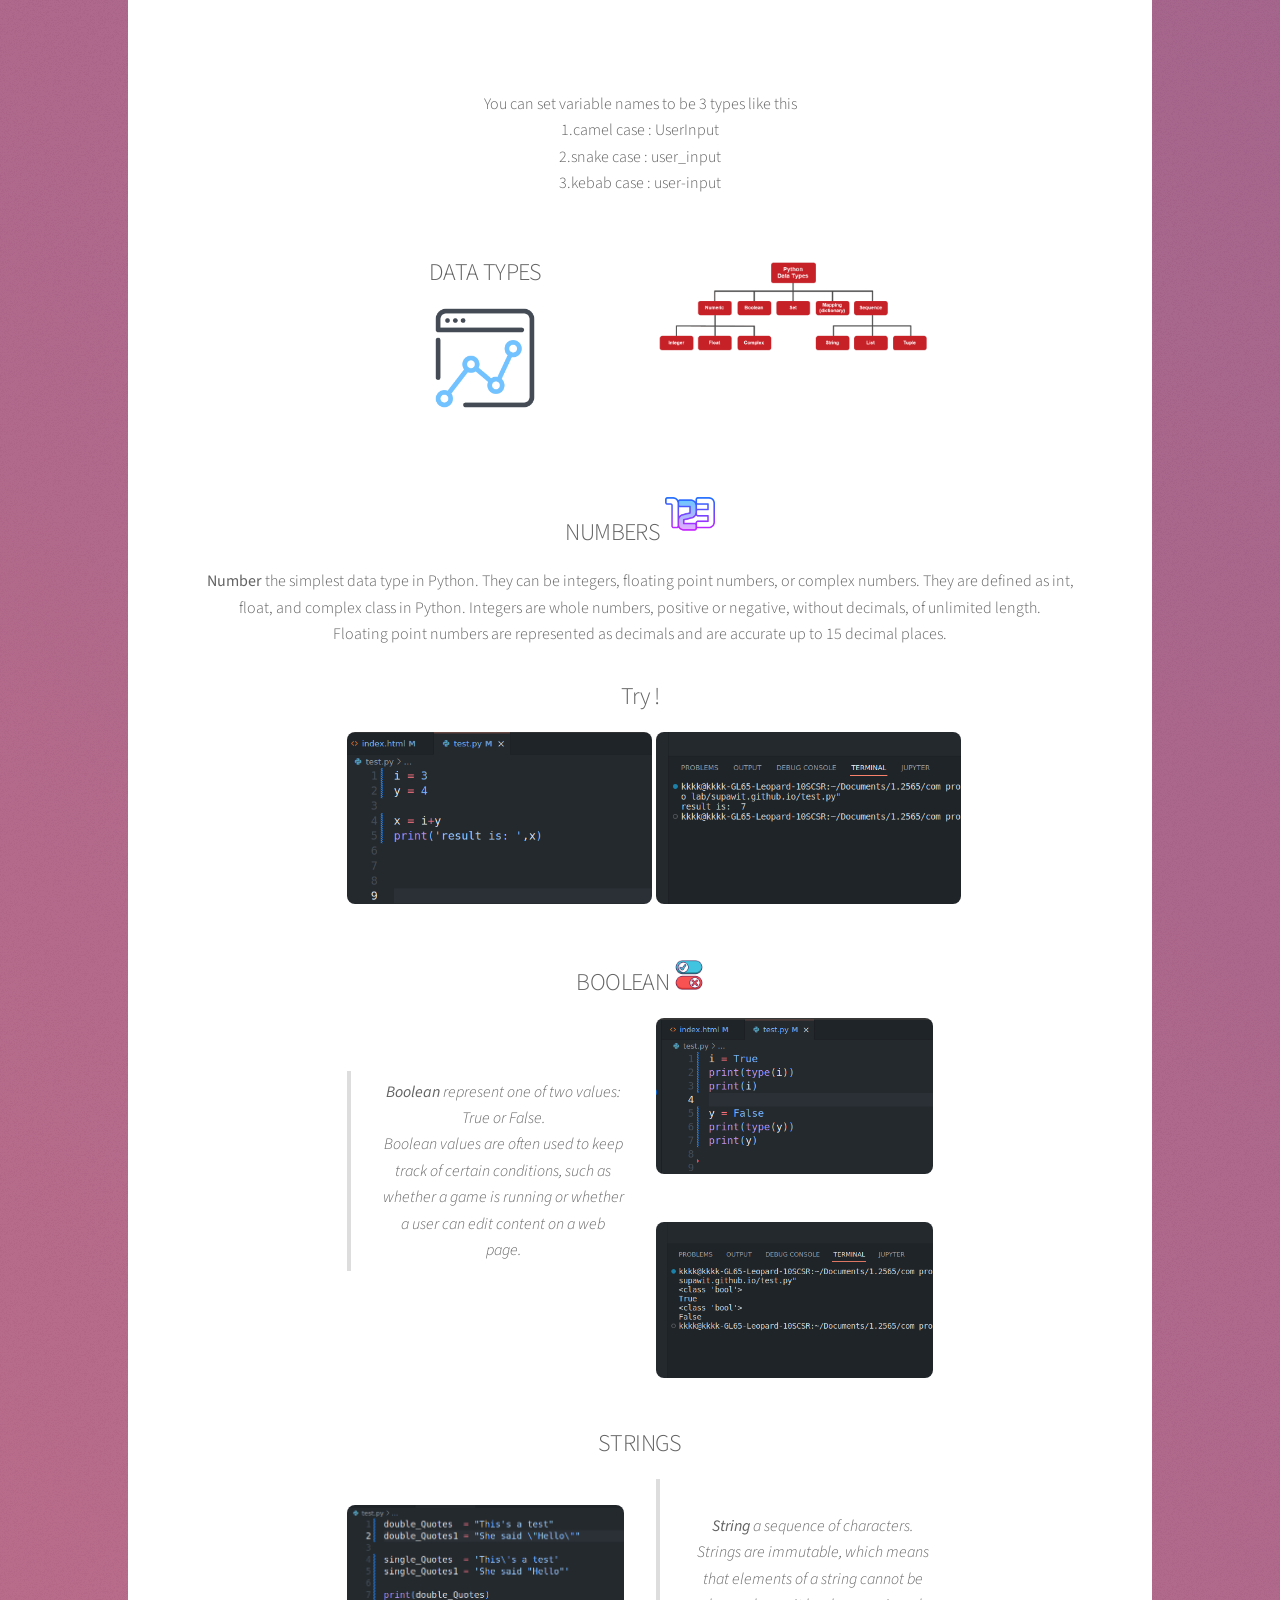
==== commit e9cf9d3e: "check" ====
--- a/index.html
+++ b/index.html
@@ -42,6 +42,7 @@
 				<li><a href="lecture7.html" target="_blank">Lecture 7</a></li>
 				<li><a href="lecture8.html" target="_blank">Lecture 8</a></li>
 				<li><a href="#footer">Contact me</a></li>
+				<li><a href="generic.html" target="_blank">Software</a></li>
 			</ul>
 		</nav>
 
@@ -108,7 +109,7 @@
 						</p>
 						<ul class="actions">
 							<li>
-								<a href="generic.html" class="button primary" target="_blank">Install Software For Coding</a>
+								<a href="generic.html" class="button primary fit" target="_blank">Install Software For Coding <img src="images/soft.png" width="20" alt=""> </a>
 							</li>
 						</ul>
 					</div>
@@ -124,7 +125,7 @@
 							<h3>Print Hello world! <code> print("Hello World!")</code></h3>
 						</li>
 						<li>
-							<span class="image responsive"><img src="lecture0/output hello world.png" width="400%"></span>
+							<span class="image main"><img src="images/helloworld.png" ></span>
 						</li>
 					</ul>
 					<ul class="features">
@@ -133,31 +134,58 @@
 							<pre><code>print("Supawit saelim :)")<br>print('wow !!!')</code></pre>
 						</li>
 						<li>
-							<span class="image responsive"><img src="lecture0/output name.png" width="400%" ></span>
+							<span class="image main"><br><img src="images/myname.png" ></span>
 						</li>
 					</ul>
-					<br>
-					<h3>How to print <strong>numberic</strong></h3>
-					<span class="image responsive"><img src="lecture0/print numeric.png" width=100%></span>
-					<span class="image responsive"><img src="lecture0/output numeric.png" width=100% ></span><br>
-					<br>
-					<h3>How to print <strong>string + numeric </strong></h3>
-					<span class="image responsive"><img src="lecture0/string + numeric.png" width=100%></span>
-					<span class="image responsive"><img src="lecture0/output string + nume.png" width=100%></span><br>
-					<br>
-					<h3>Next,How to print <strong>string + string</strong></h3>
-					<span class="image responsive"><img src="lecture0/string+string.png" width=100%></span>
-					<span class="image responsive"><img src="lecture0/output string + string.png" width=100%></span><br>
-					<br>
-					<h3>Finally,Print <strong>numeric + numeric</strong></h3>
-					<span class="image responsive"><img src="lecture0/numeric+numeric.png" width=100%></span>
-					<span class="image responsive"><img src="lecture0/output numeric+numeric.png" width=100%></span><br>
+					<br><br><br>
+					<ul class="features">
+						<li><h3>How to print <strong>numeric</strong></h3>
+							<br>
+							<pre><code>print("100.00")<br>print('%d' %100)<br>print('%d' %100.58)<br>print('%f' %100.58)<br>print('%.2f' %100.1554345)</code></pre>
+						</li>
+						<li>
+							<span class="image main"><img src="images/number.png" ></span>
+						</li>
+					</ul>
+					<br><br><br>
+					<ul class="features">
+						<li><br><br>
+							<span class="image main"><img src="images/string+numeric.png" ></span>
+						</li>
+						<li>
+							<h3>How to print <strong>string + numeric </strong></h3>
+							<br>
+							<pre><code>print('My age is',21,'years')<br>print('My age is %d years' %21)<br>print('My age is '+str(21)+' years')<br>print('My age is',10+11,'years')</code></pre>
+						</li>
+					</ul>
+					<br><br><br>
+					<ul class="features">
+						<li><br><br>
+							<span class="image main"><img src="images/string + string.png" ></span>
+						</li>
+						<li>
+							<h3>How to print <strong>string + string</strong></h3>
+							<br>
+							<pre><code>print('My age is '+'21 years')<br>print('My age is','21 years')<br>print('My age is '+str(21)+' years')<br></code></pre>
+						</li>
+					</ul>
+					<br><br><br>
+					<ul class="features">
+						<li>
+							<span class="image main"><img src="images/numeric + numeric.png" ></span>
+						</li>
+						<li>
+							<h3>Finally,Print <strong>numeric + numeric</strong></h3>
+							<br>
+							<pre><code>print(1 + 1)<br>print(1.1 + 1.1)<br>print(5 * 3)<br>print(5 ** 2)<br>print('%d' %(5**2))<br>print(15 / 5 + 2)</code></pre>
+						</li>
+					</ul>
 					<br>
 					<h2><br>Finish! Thx :)</h2>
 					<h3>Next lecture is about DataType Variable and Expression.</h3>
 				</body>
 				<ul class="features">
-					<span class="image"><br><br><img src="lecture0/534621.png" alt="" width="200" /></span>
+					<span class="image"><br><br><img src="images/534621.png" alt="" width="200" /></span>
 				</ul>
 			</section>
 
--- a/assets/css/main.css
+++ b/assets/css/main.css
@@ -2413,6 +2413,15 @@
 			.image.main img {
 				width: 100%;
 			}
+		.image.main2 {
+			display: block;
+			margin: 0 0 3em 0;
+			width: 130%;
+		}
+
+			.image.main2 img {
+				width: 130%;
+			}
 		
 		.image.responsive {
 			width: 40%;
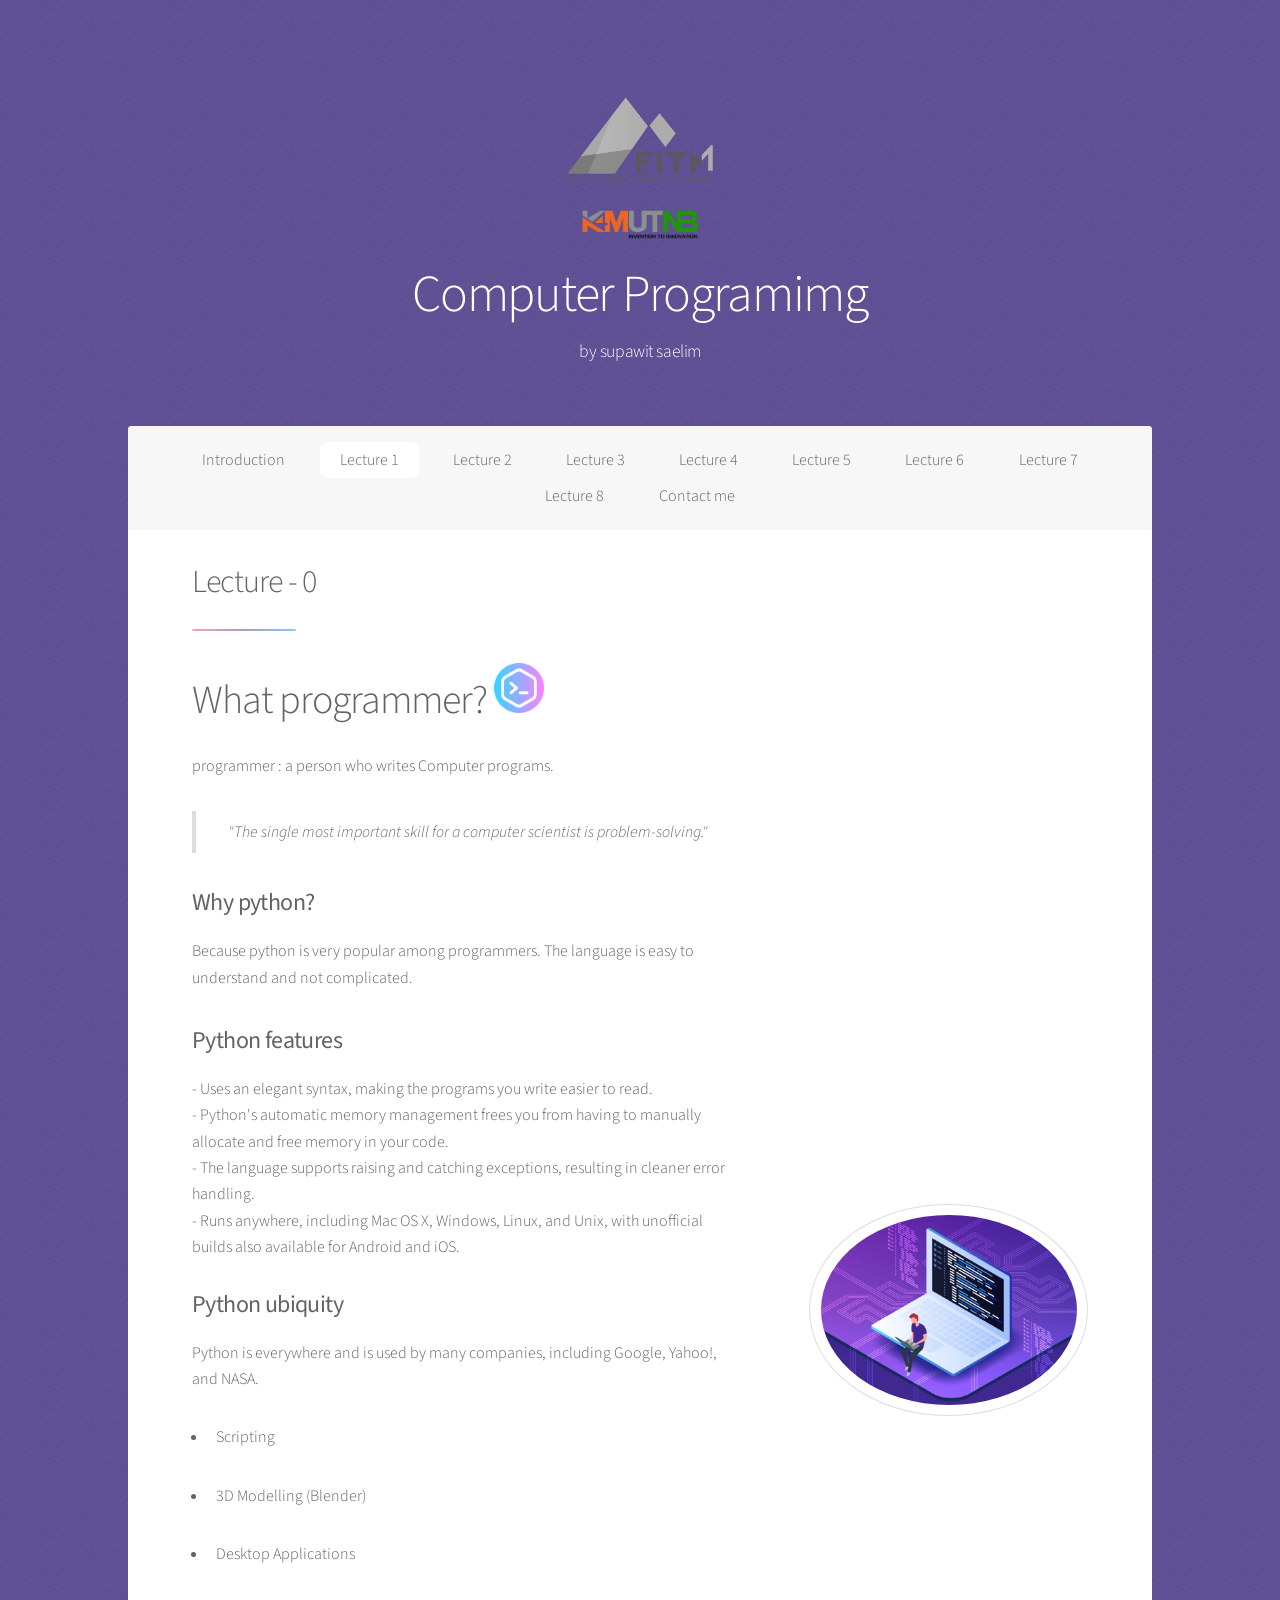
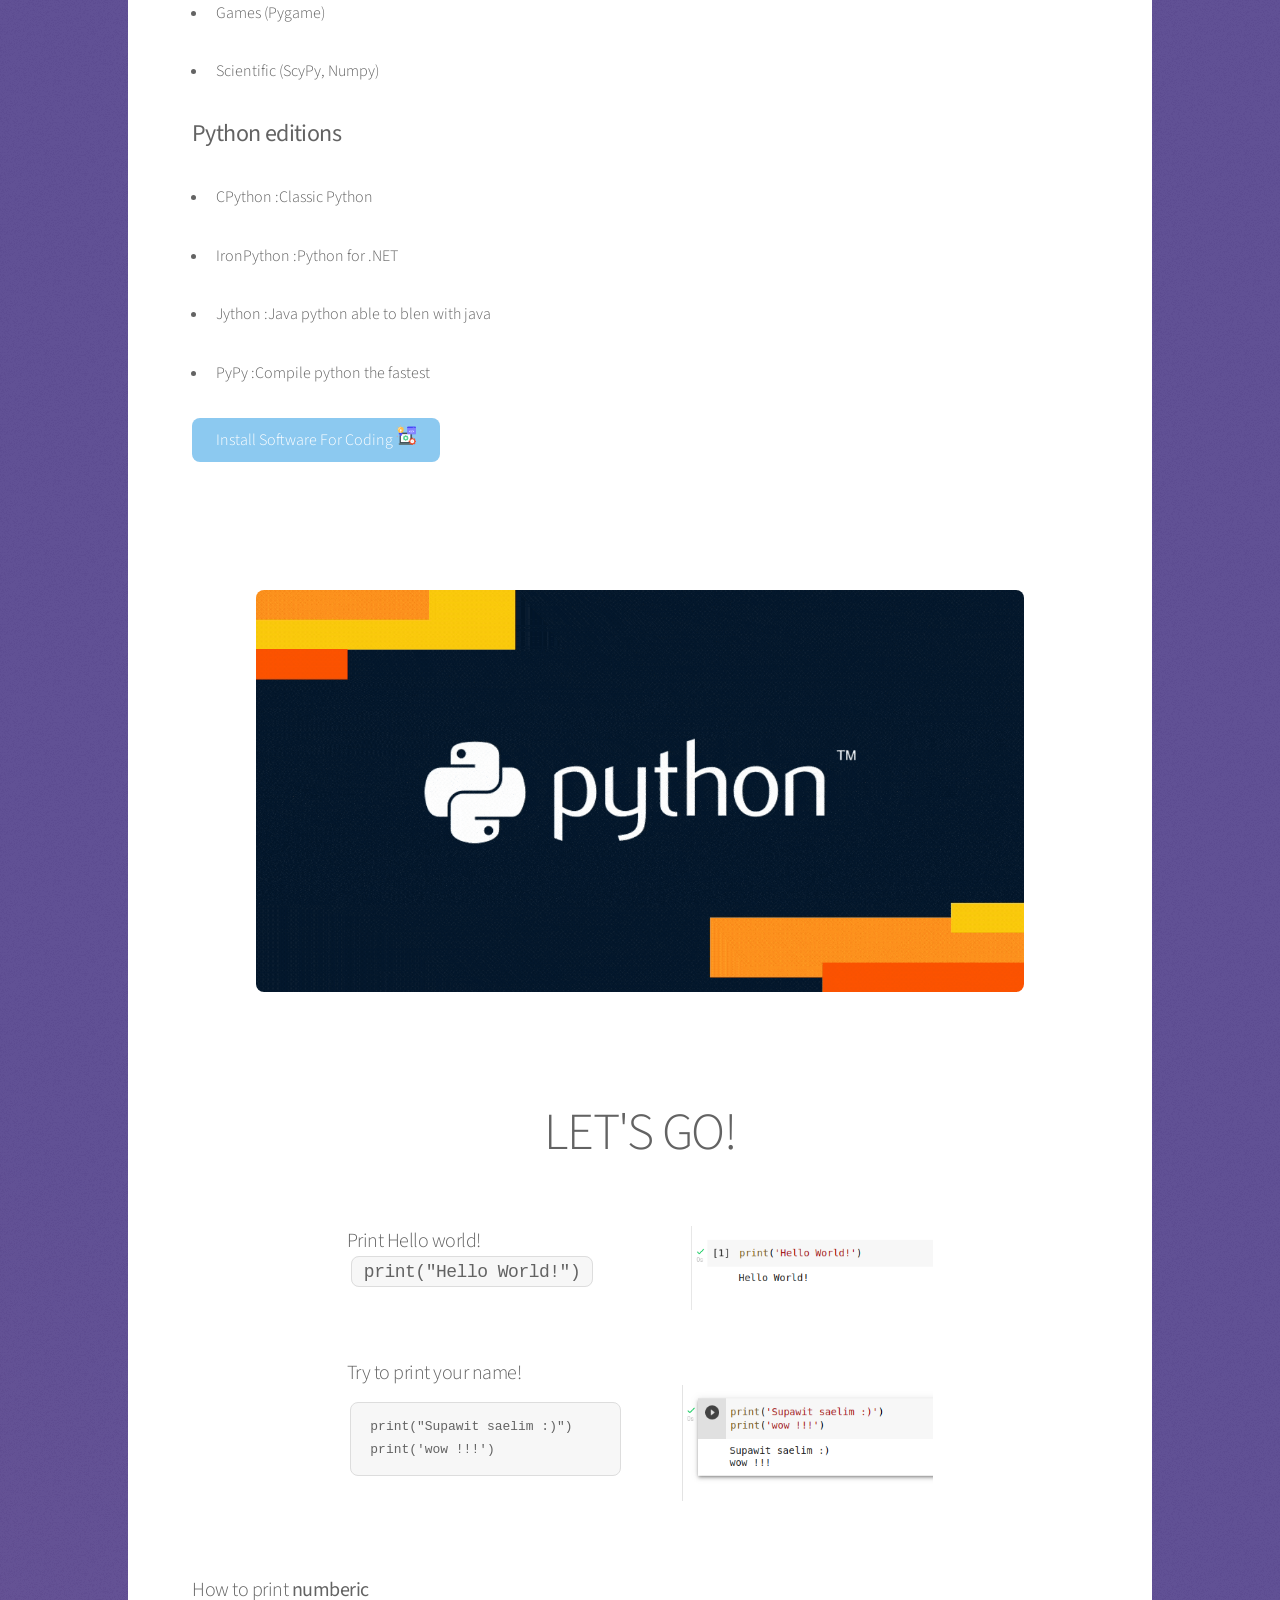
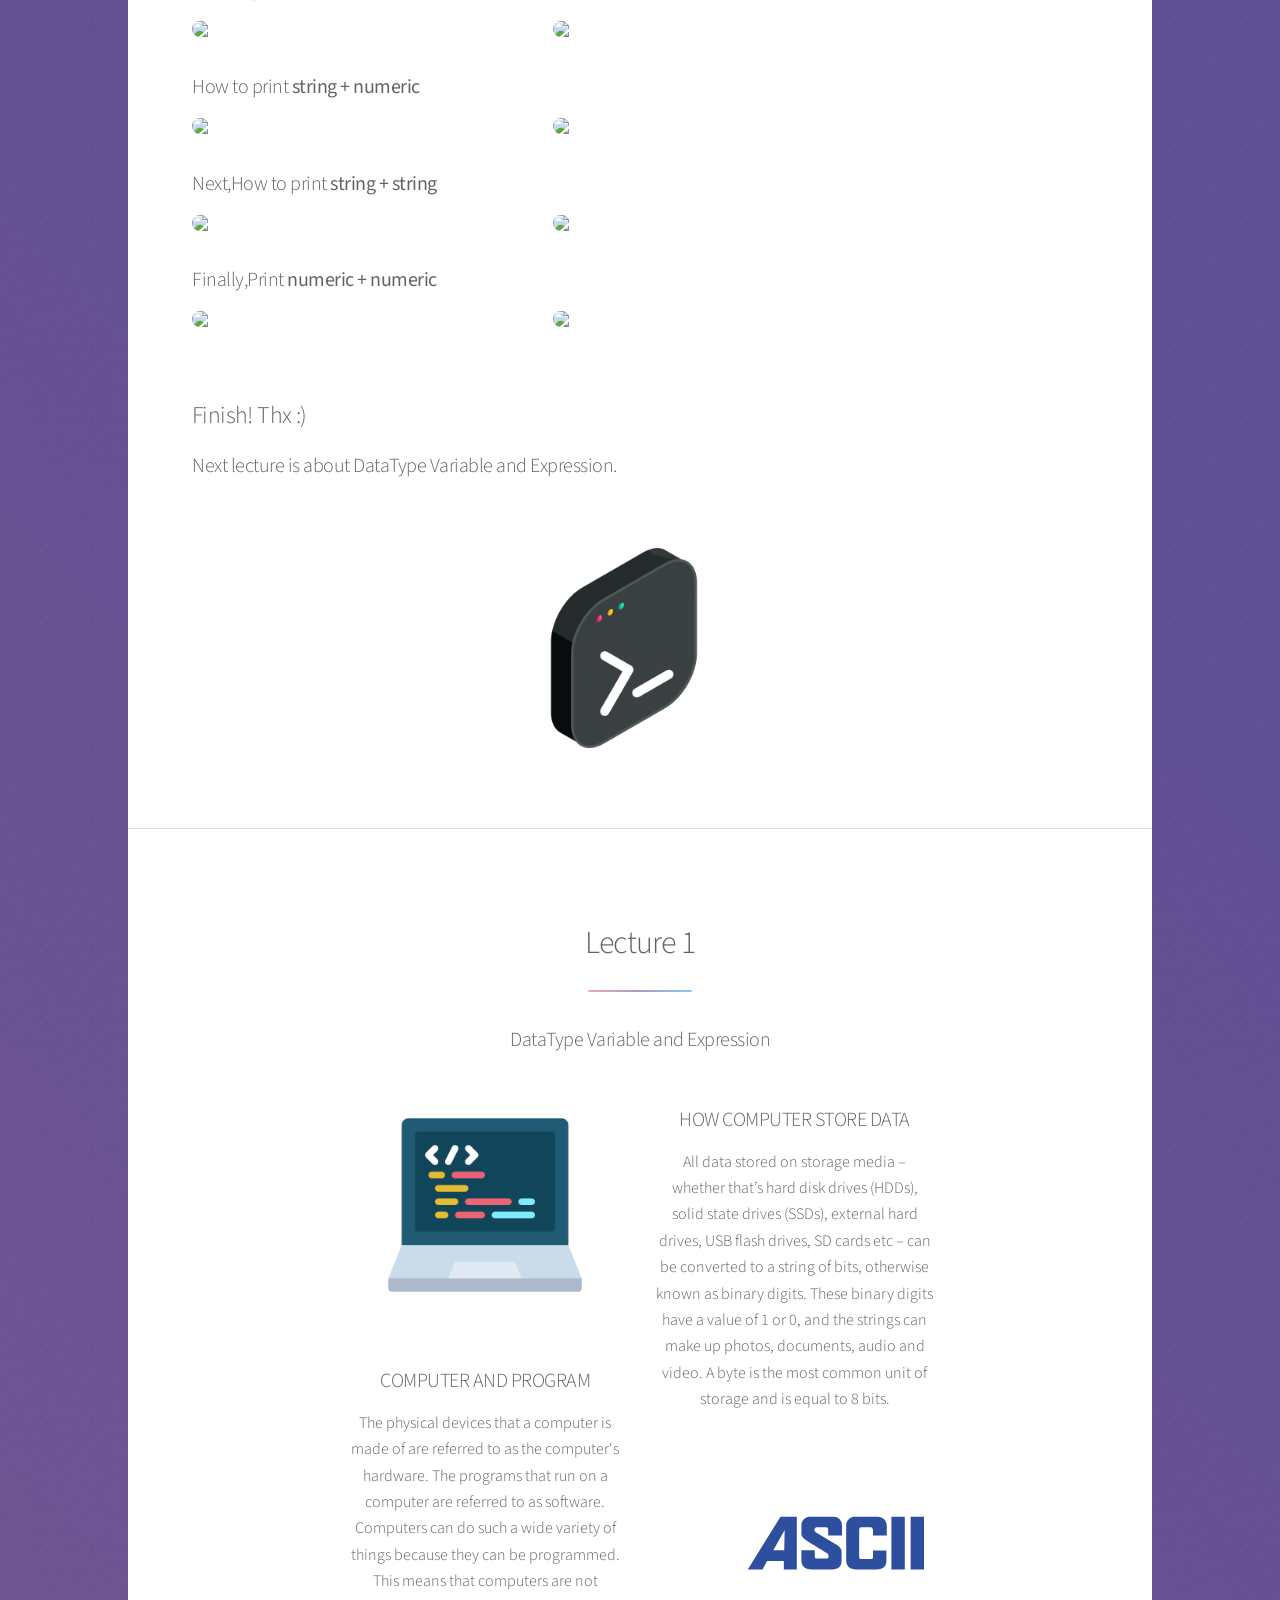
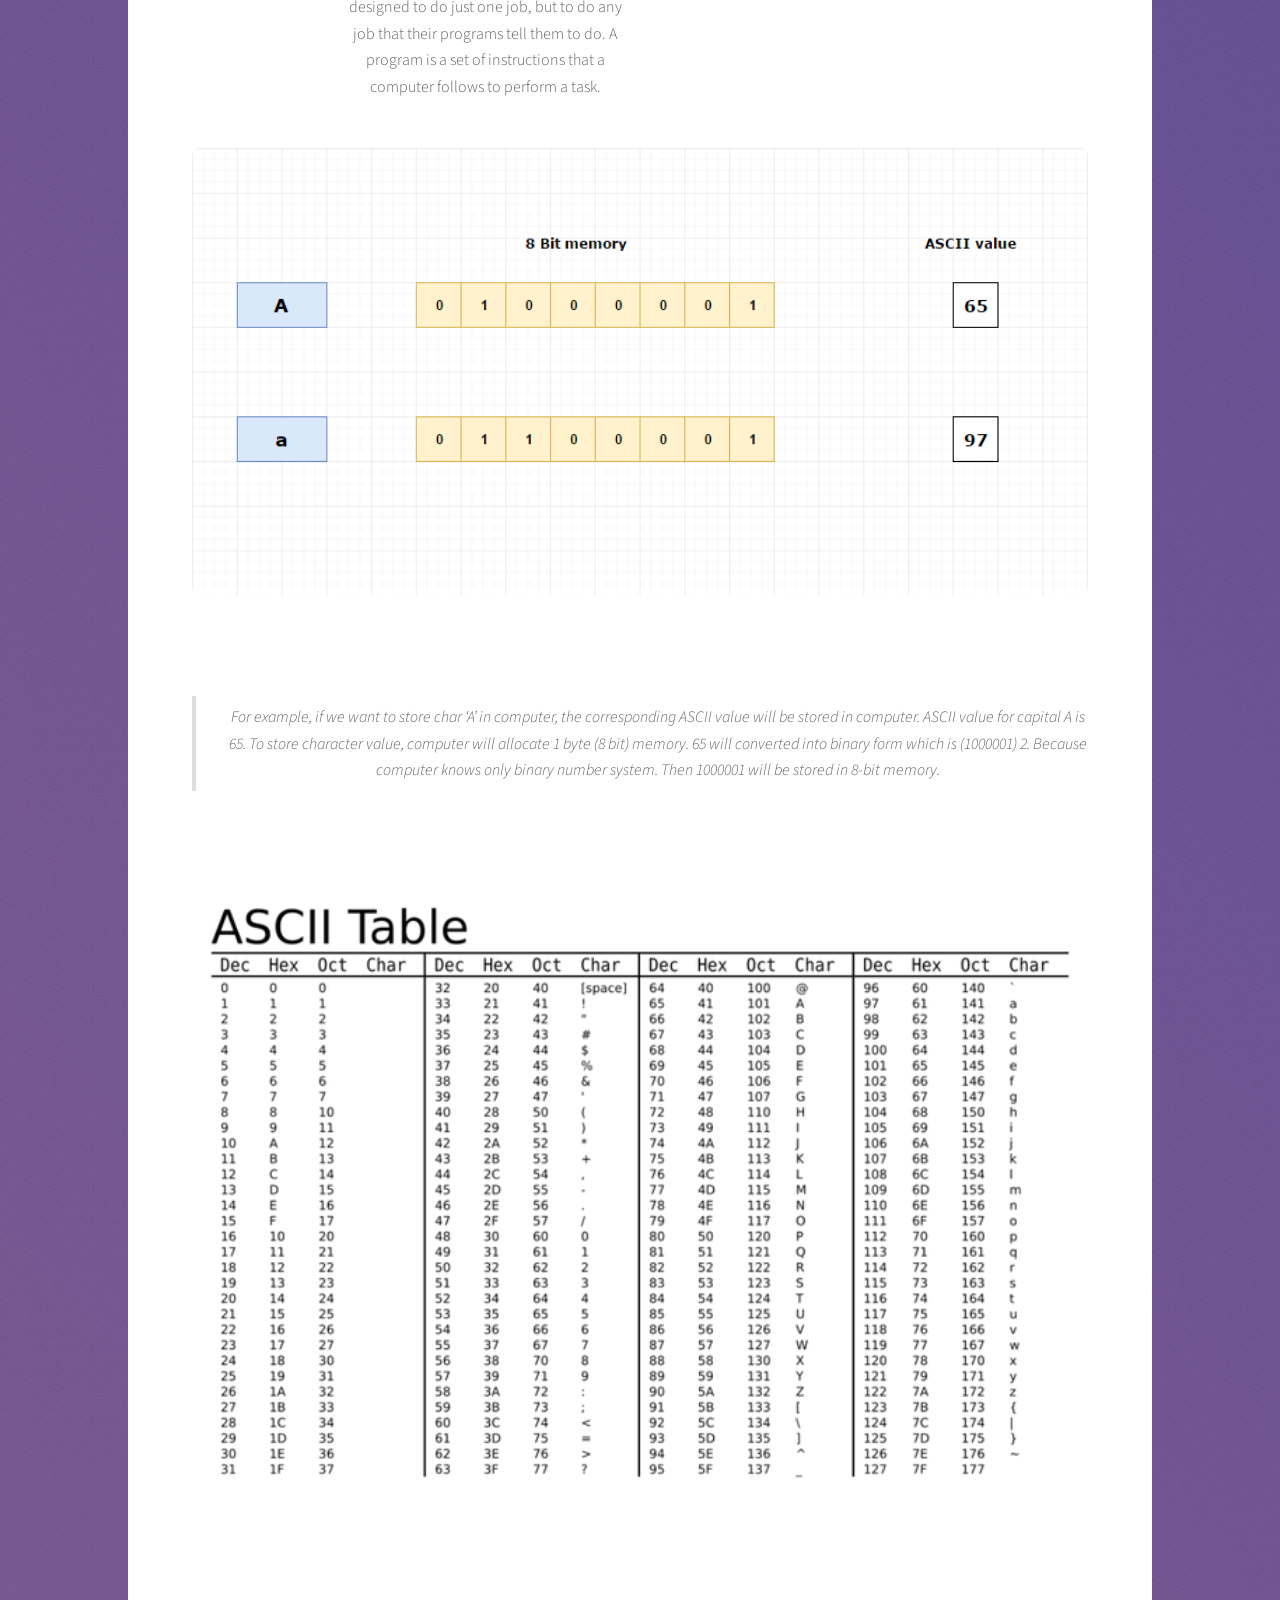
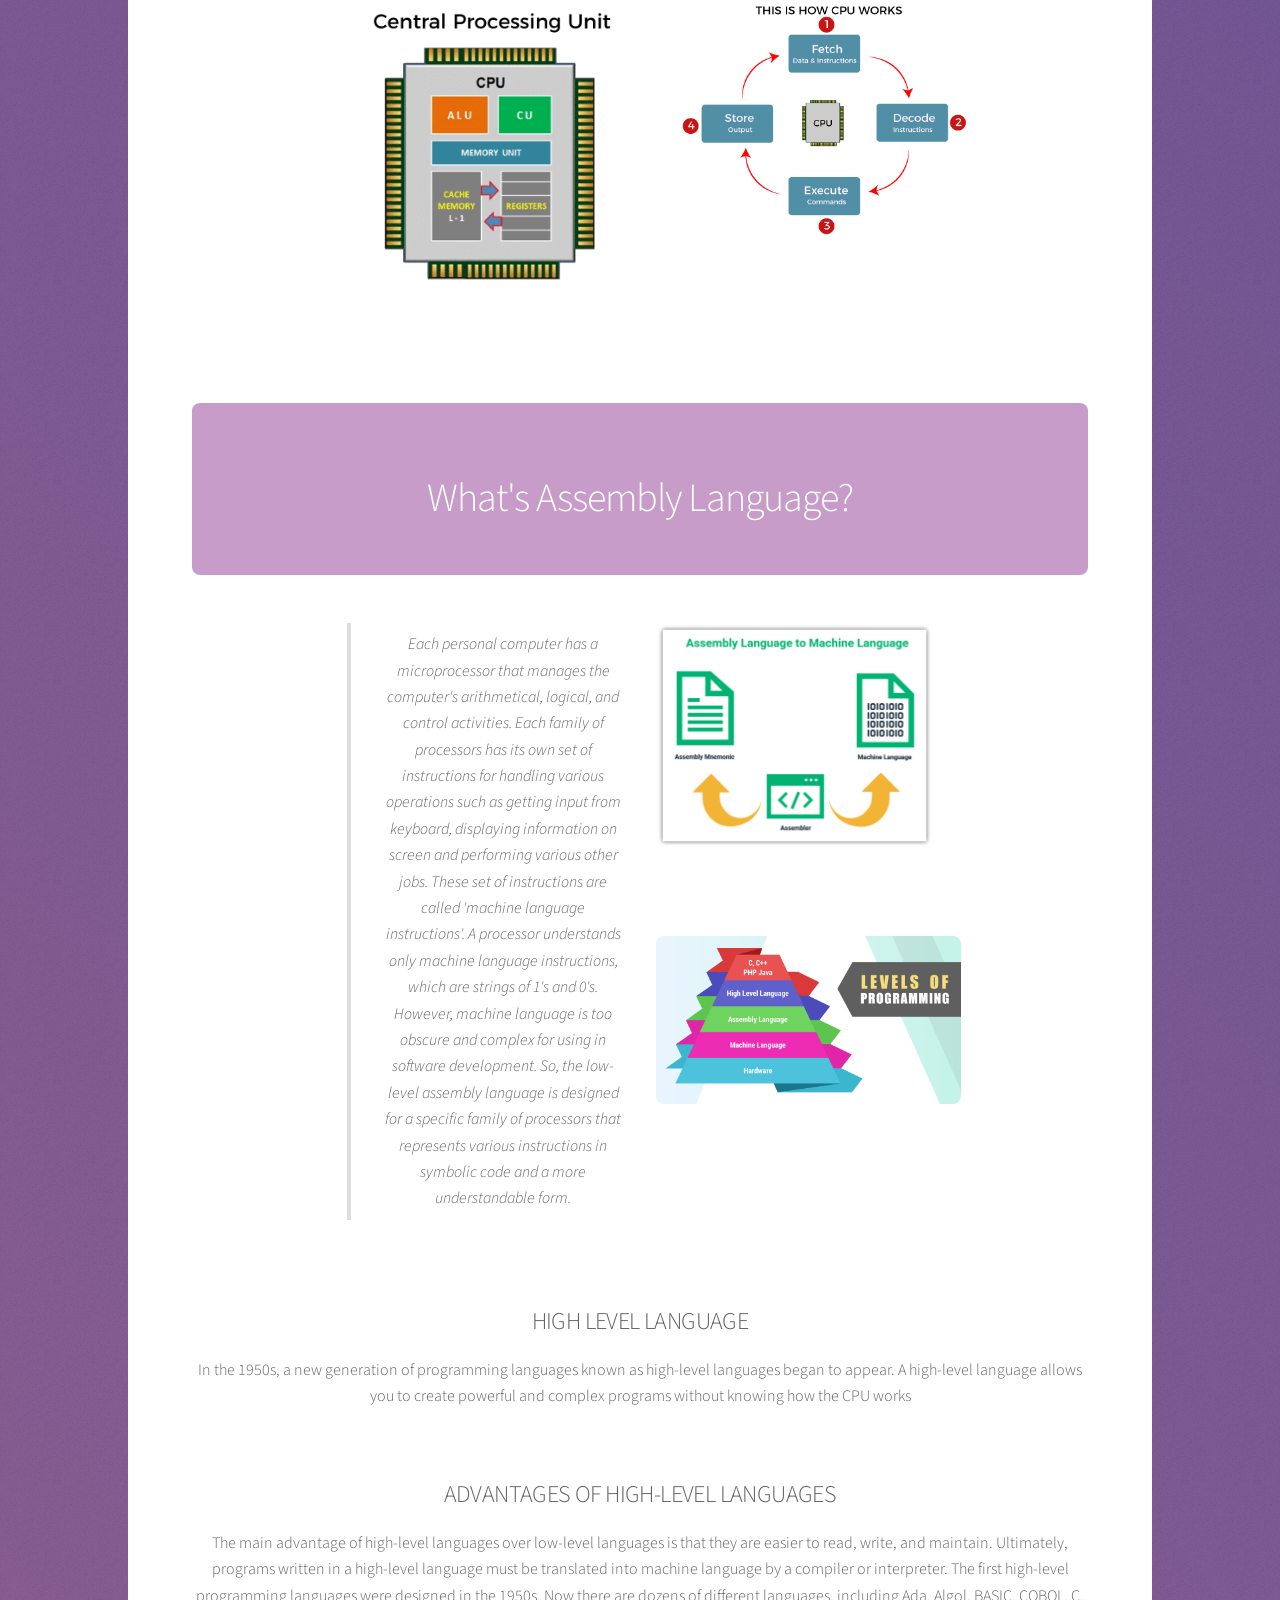
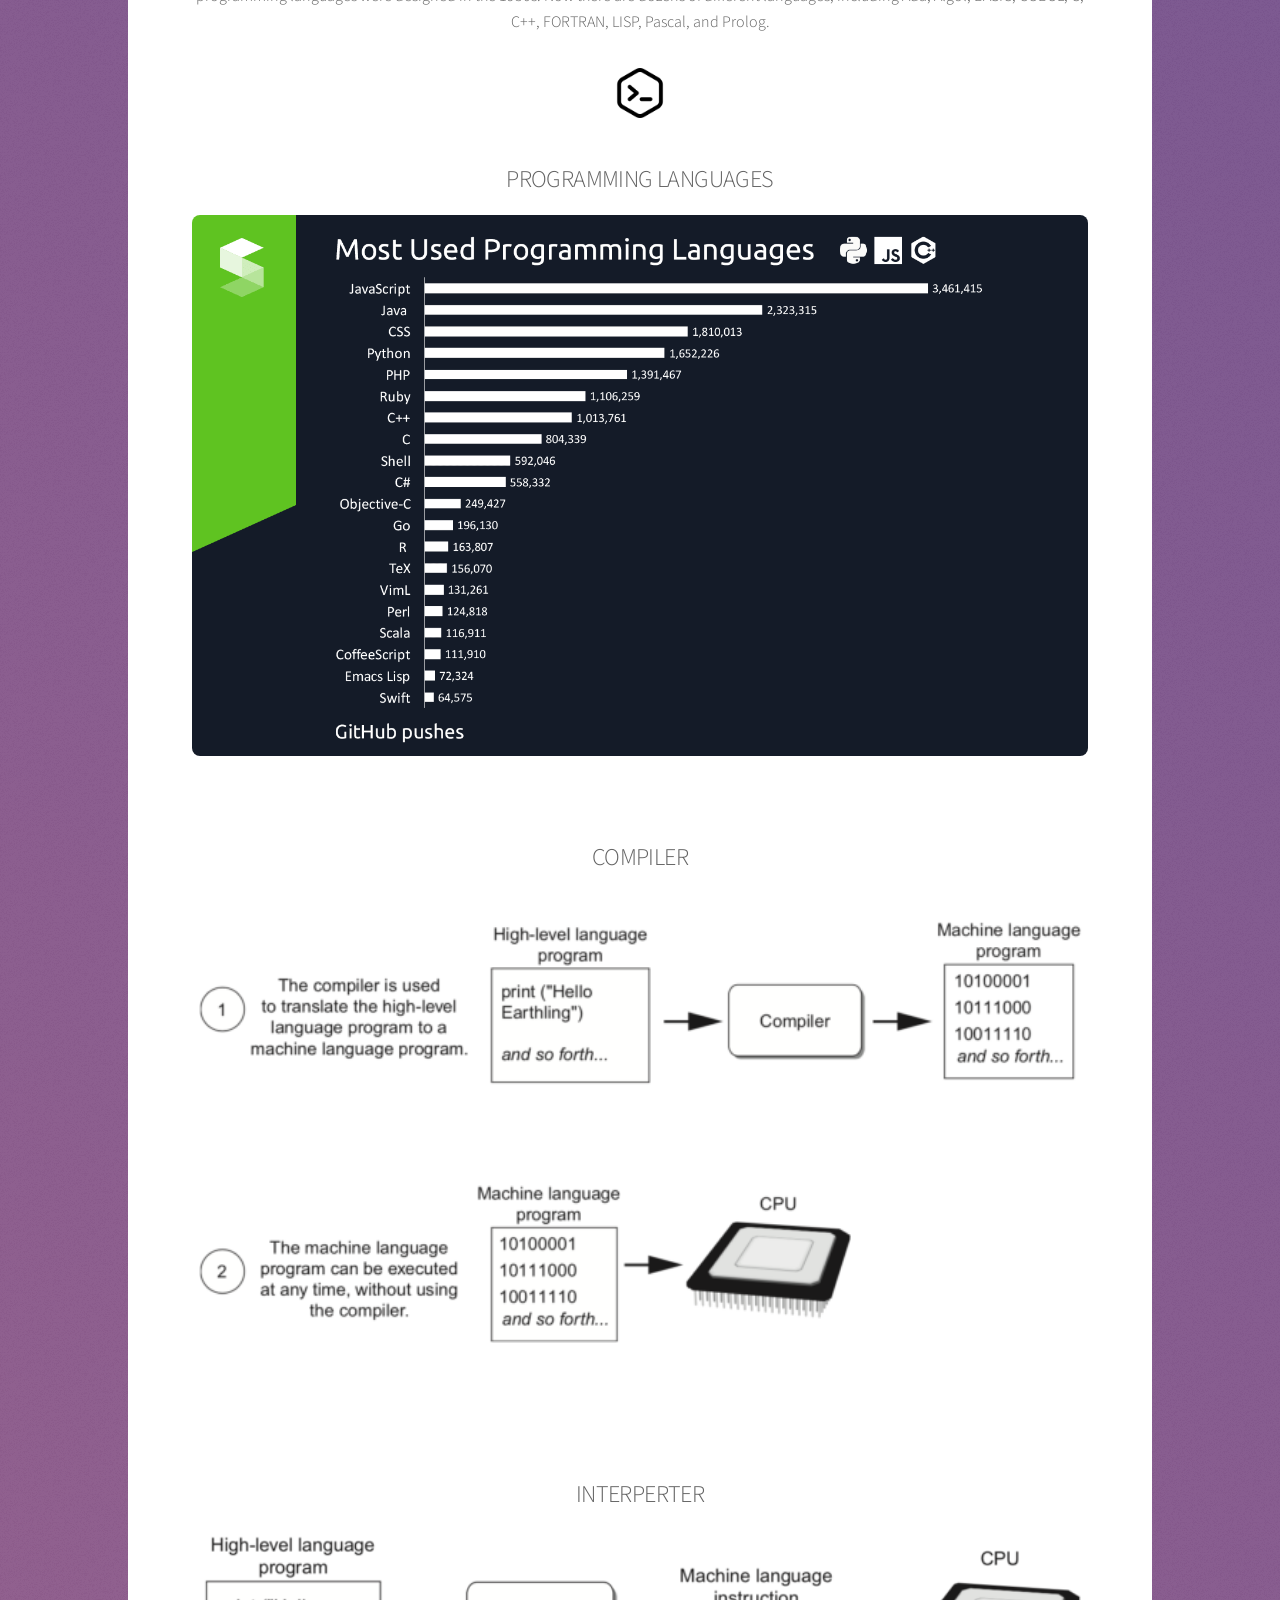
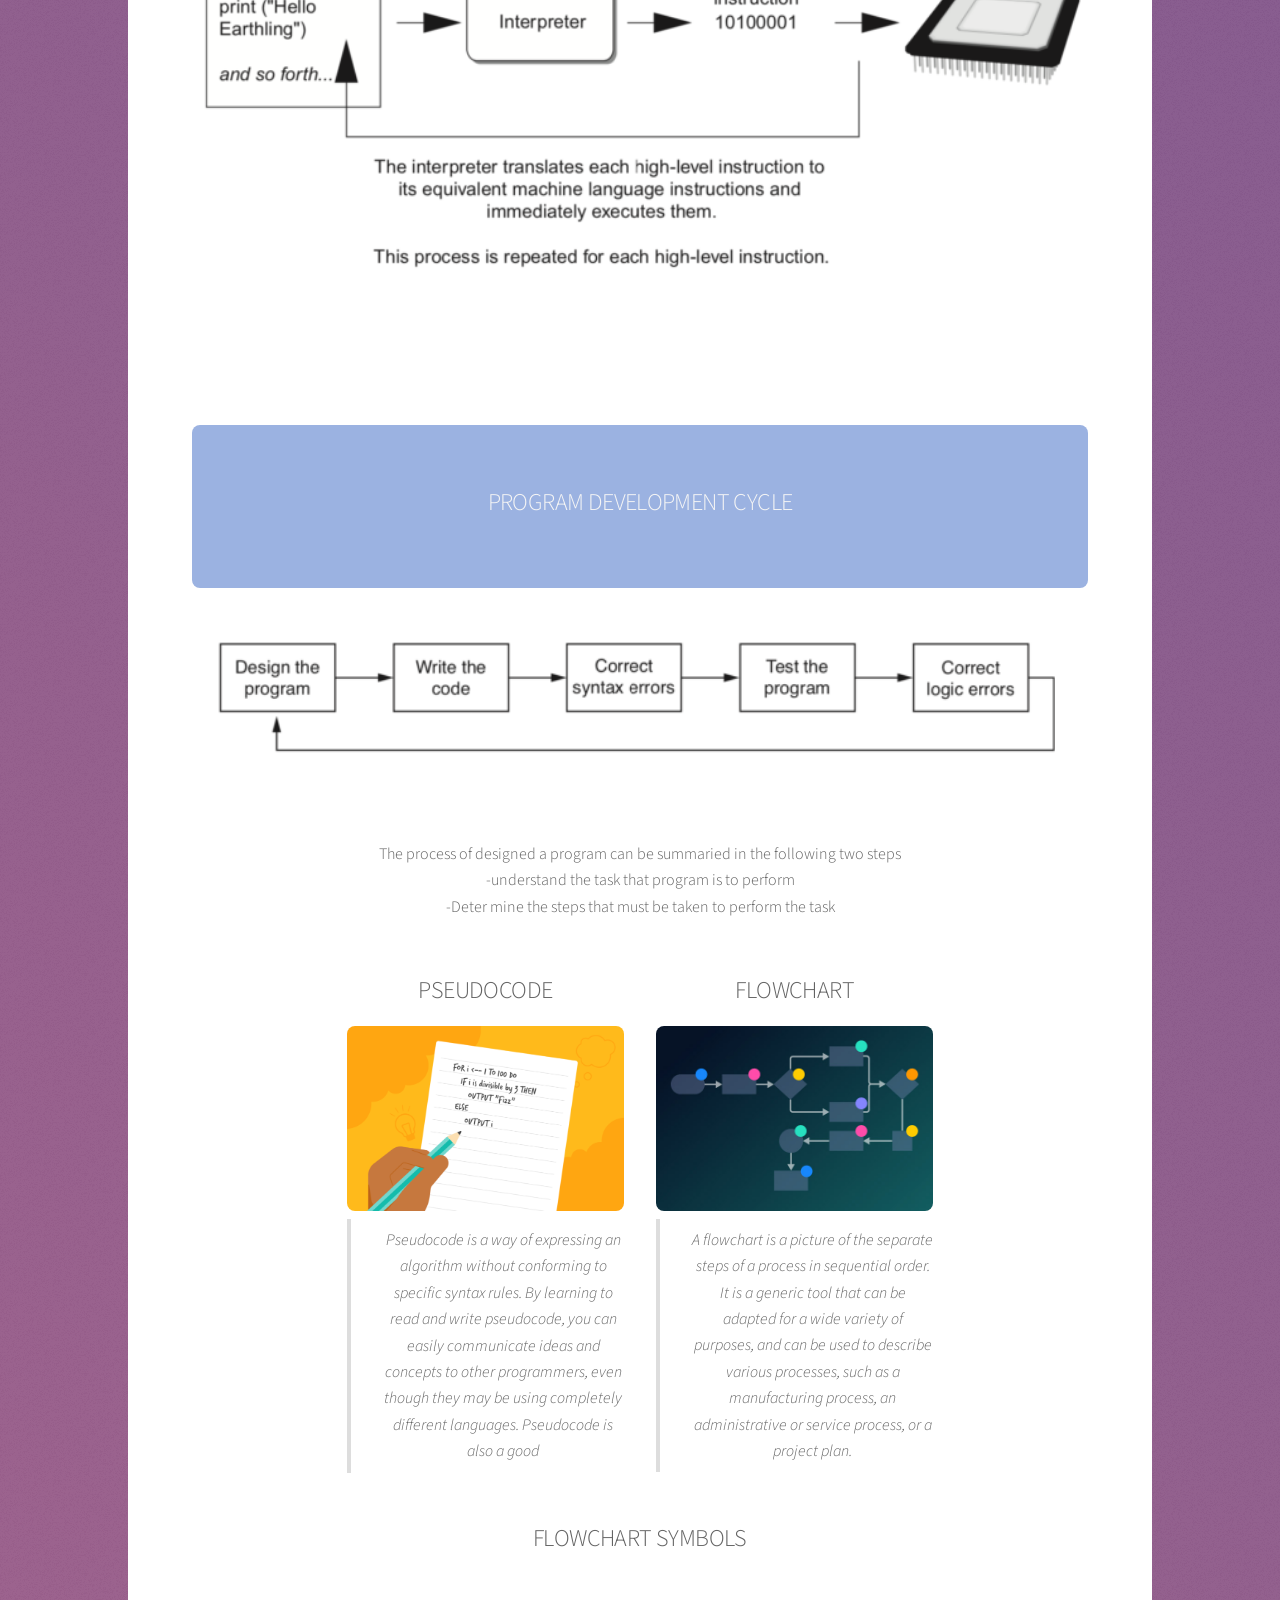
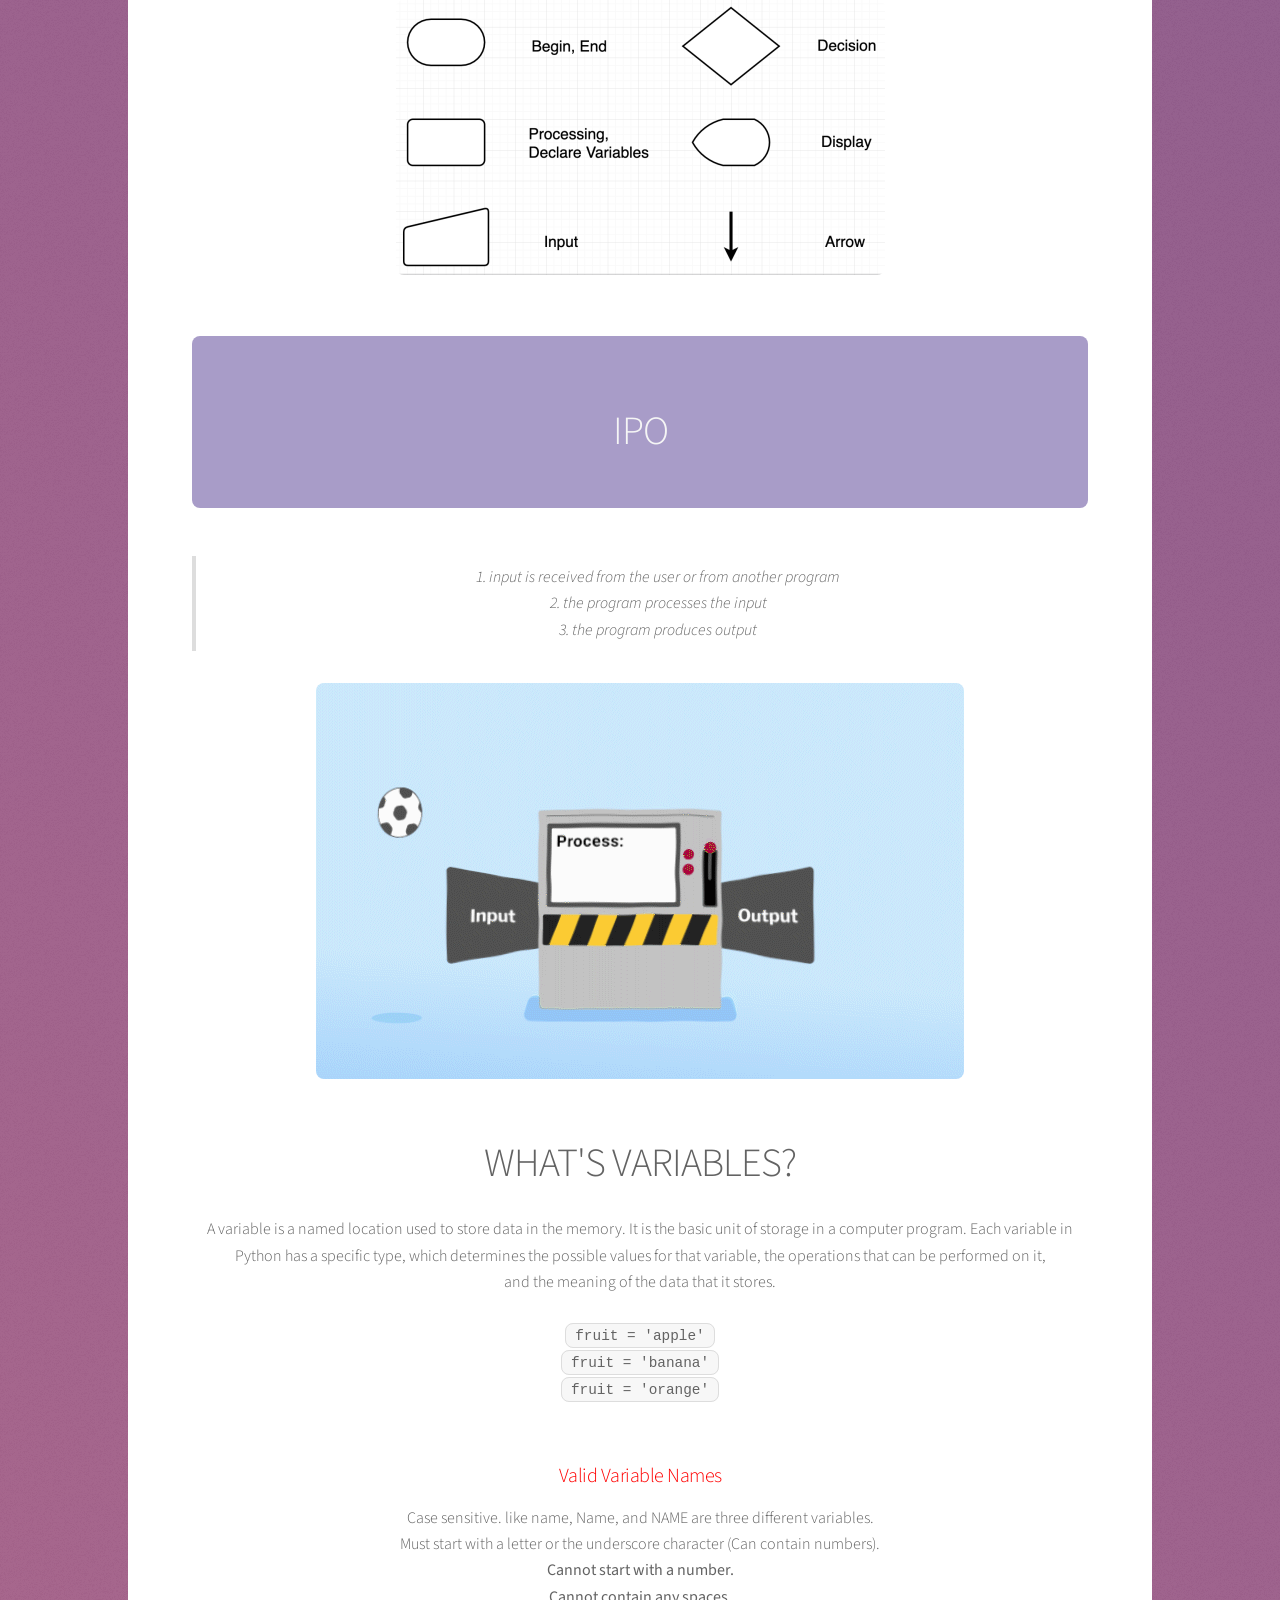
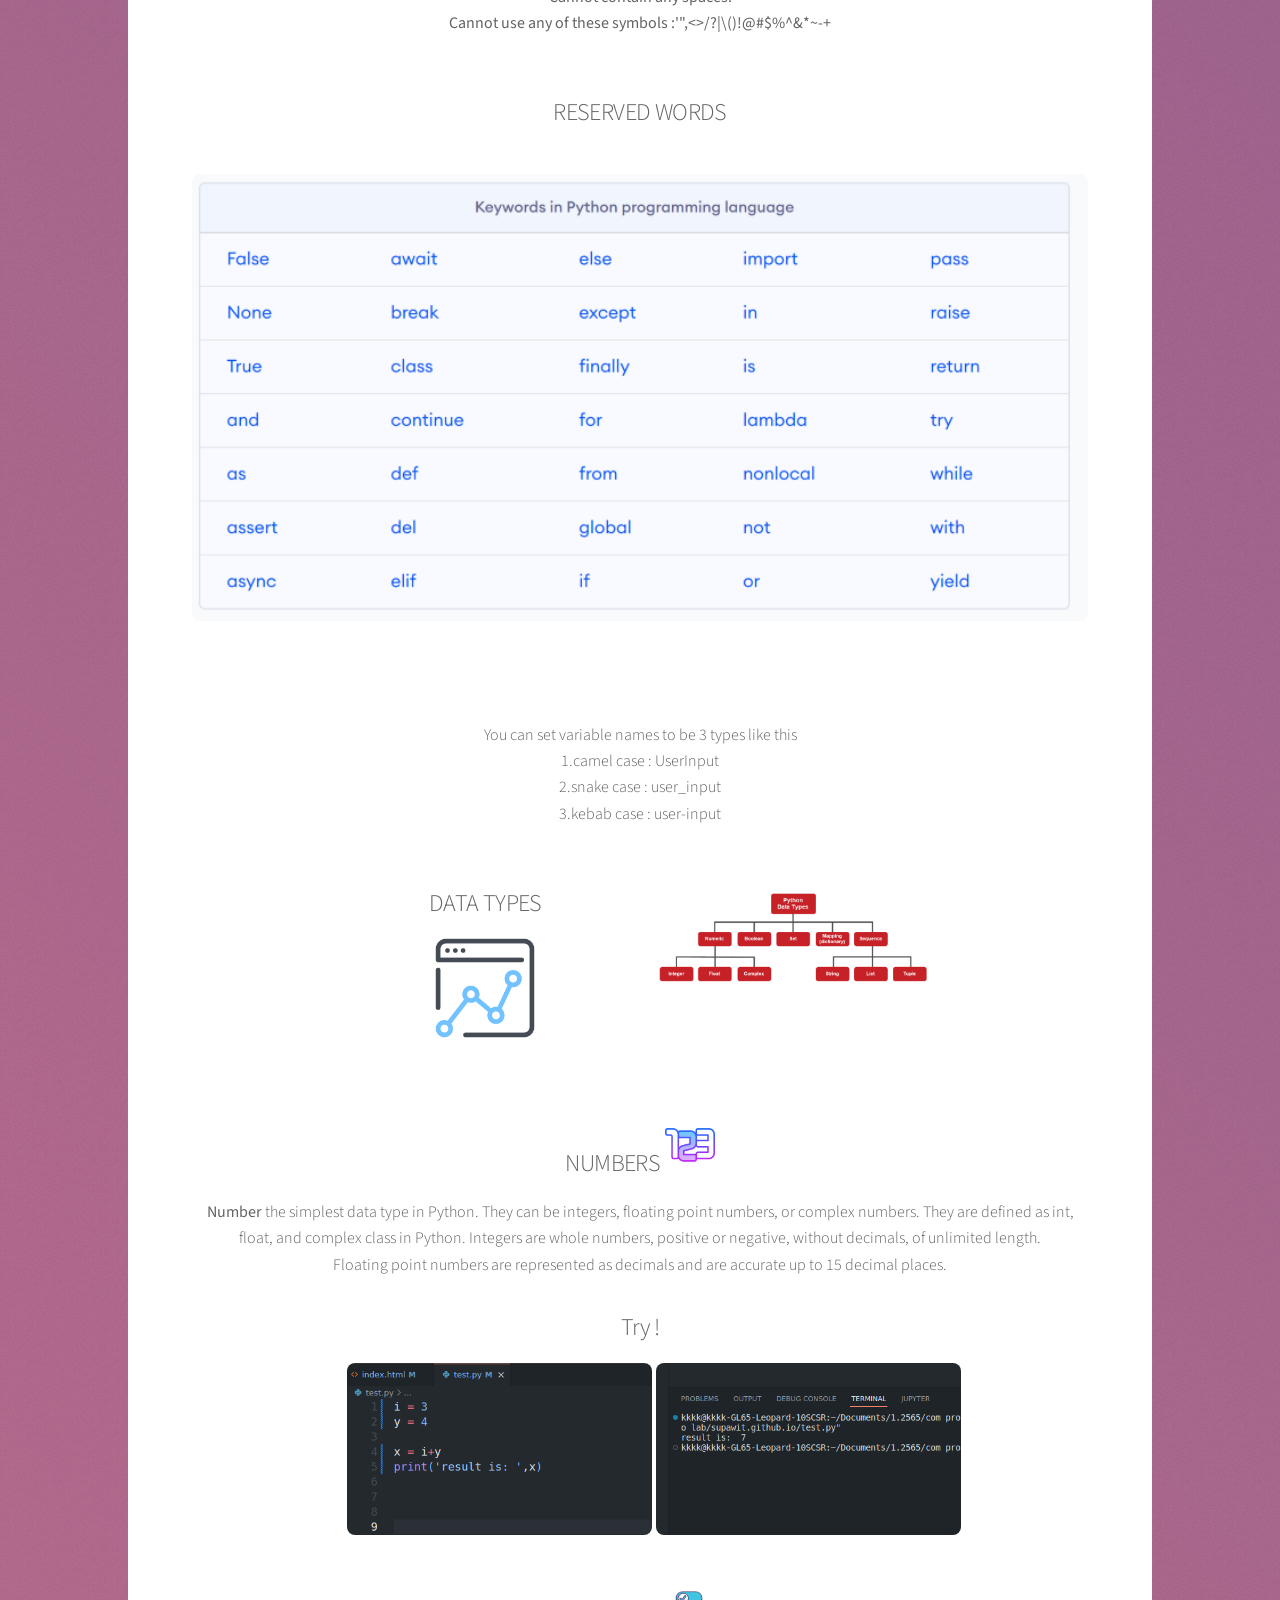
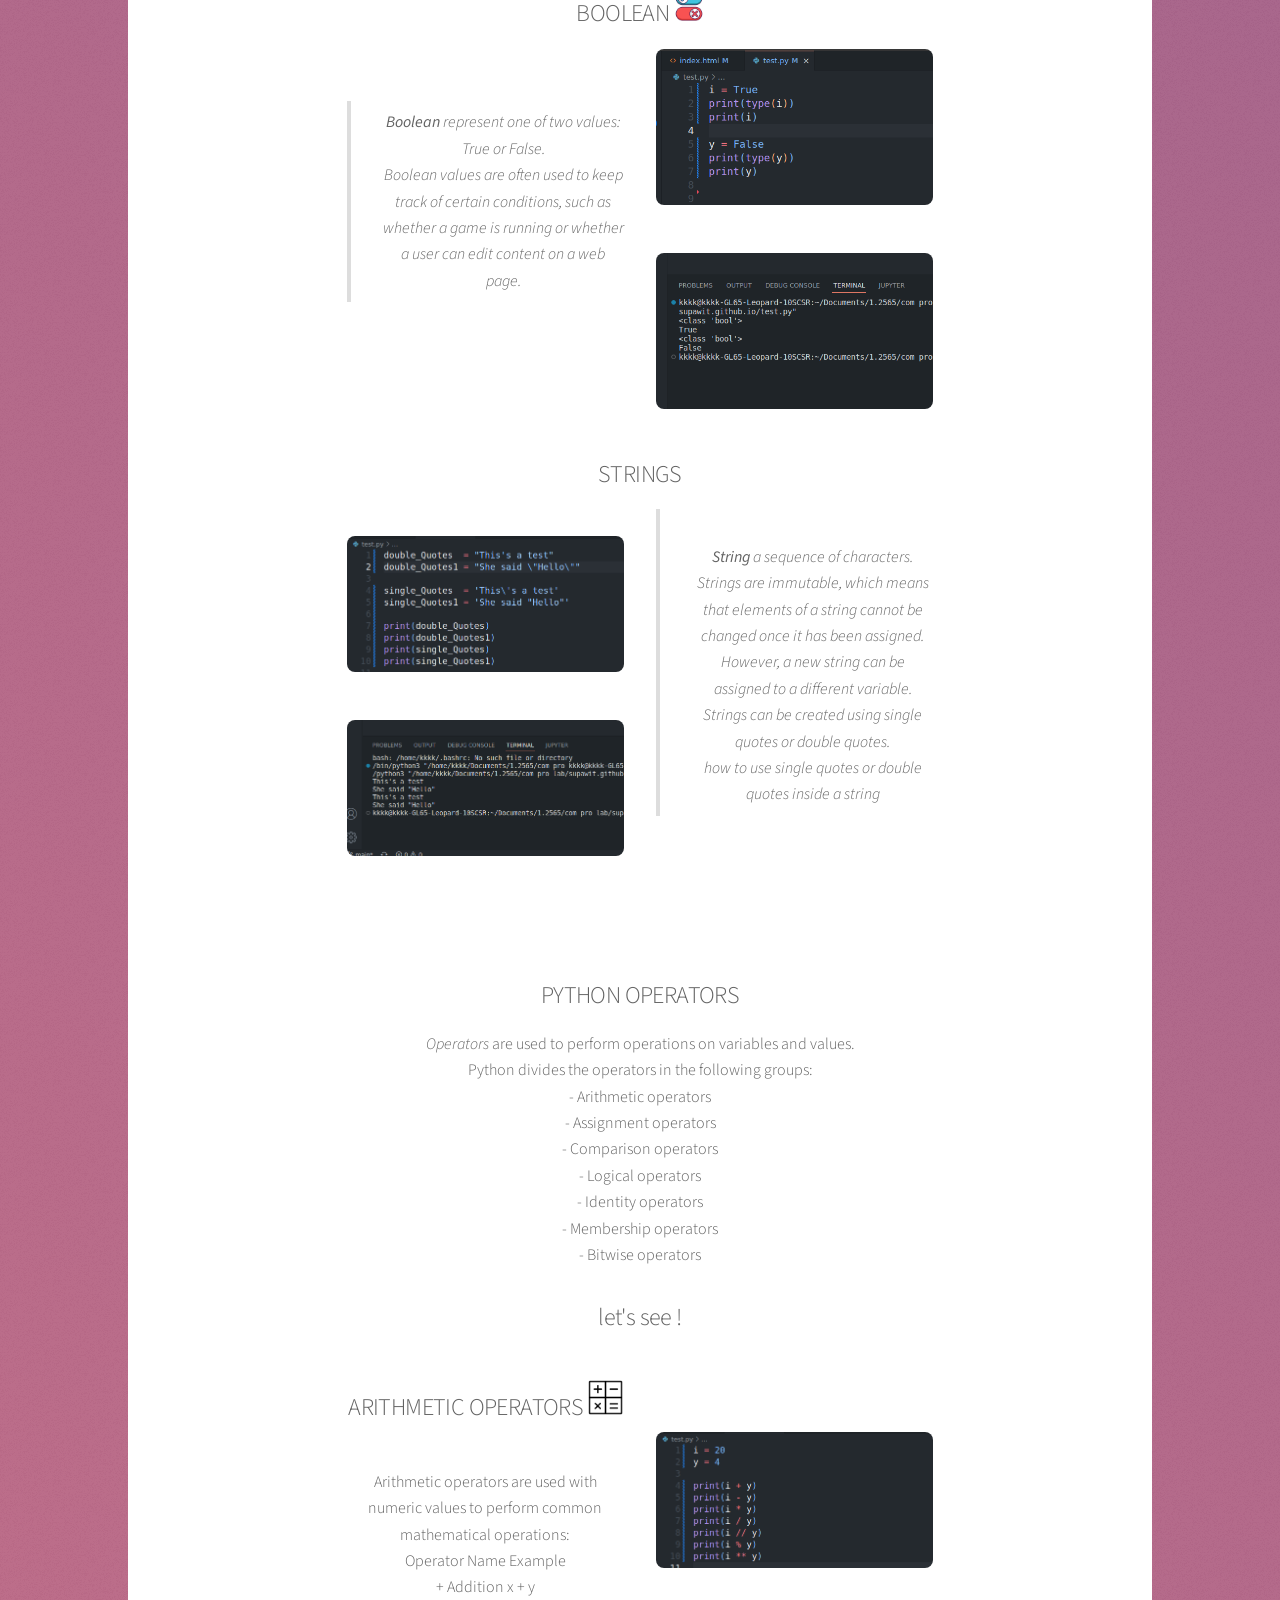
==== commit 100ff1c4: "check" ====
--- a/index.html
+++ b/index.html
@@ -42,7 +42,6 @@
 				<li><a href="lecture7.html" target="_blank">Lecture 7</a></li>
 				<li><a href="lecture8.html" target="_blank">Lecture 8</a></li>
 				<li><a href="#footer">Contact me</a></li>
-				<li><a href="generic.html" target="_blank">Software</a></li>
 			</ul>
 		</nav>
 
@@ -137,55 +136,28 @@
 							<span class="image main"><br><img src="images/myname.png" ></span>
 						</li>
 					</ul>
-					<br><br><br>
-					<ul class="features">
-						<li><h3>How to print <strong>numeric</strong></h3>
-							<br>
-							<pre><code>print("100.00")<br>print('%d' %100)<br>print('%d' %100.58)<br>print('%f' %100.58)<br>print('%.2f' %100.1554345)</code></pre>
-						</li>
-						<li>
-							<span class="image main"><img src="images/number.png" ></span>
-						</li>
-					</ul>
-					<br><br><br>
-					<ul class="features">
-						<li><br><br>
-							<span class="image main"><img src="images/string+numeric.png" ></span>
-						</li>
-						<li>
-							<h3>How to print <strong>string + numeric </strong></h3>
-							<br>
-							<pre><code>print('My age is',21,'years')<br>print('My age is %d years' %21)<br>print('My age is '+str(21)+' years')<br>print('My age is',10+11,'years')</code></pre>
-						</li>
-					</ul>
-					<br><br><br>
-					<ul class="features">
-						<li><br><br>
-							<span class="image main"><img src="images/string + string.png" ></span>
-						</li>
-						<li>
-							<h3>How to print <strong>string + string</strong></h3>
-							<br>
-							<pre><code>print('My age is '+'21 years')<br>print('My age is','21 years')<br>print('My age is '+str(21)+' years')<br></code></pre>
-						</li>
-					</ul>
-					<br><br><br>
-					<ul class="features">
-						<li>
-							<span class="image main"><img src="images/numeric + numeric.png" ></span>
-						</li>
-						<li>
-							<h3>Finally,Print <strong>numeric + numeric</strong></h3>
-							<br>
-							<pre><code>print(1 + 1)<br>print(1.1 + 1.1)<br>print(5 * 3)<br>print(5 ** 2)<br>print('%d' %(5**2))<br>print(15 / 5 + 2)</code></pre>
-						</li>
-					</ul>
+					<br>
+					<h3>How to print <strong>numberic</strong></h3>
+					<span class="image responsive"><img src="lecture0/print numeric.png" width=100%></span>
+					<span class="image responsive"><img src="lecture0/output numeric.png" width=100% ></span><br>
+					<br>
+					<h3>How to print <strong>string + numeric </strong></h3>
+					<span class="image responsive"><img src="lecture0/string + numeric.png" width=100%></span>
+					<span class="image responsive"><img src="lecture0/output string + nume.png" width=100%></span><br>
+					<br>
+					<h3>Next,How to print <strong>string + string</strong></h3>
+					<span class="image responsive"><img src="lecture0/string+string.png" width=100%></span>
+					<span class="image responsive"><img src="lecture0/output string + string.png" width=100%></span><br>
+					<br>
+					<h3>Finally,Print <strong>numeric + numeric</strong></h3>
+					<span class="image responsive"><img src="lecture0/numeric+numeric.png" width=100%></span>
+					<span class="image responsive"><img src="lecture0/output numeric+numeric.png" width=100%></span><br>
 					<br>
 					<h2><br>Finish! Thx :)</h2>
 					<h3>Next lecture is about DataType Variable and Expression.</h3>
 				</body>
 				<ul class="features">
-					<span class="image"><br><br><img src="images/534621.png" alt="" width="200" /></span>
+					<span class="image"><br><br><img src="lecture0/534621.png" alt="" width="200" /></span>
 				</ul>
 			</section>
 
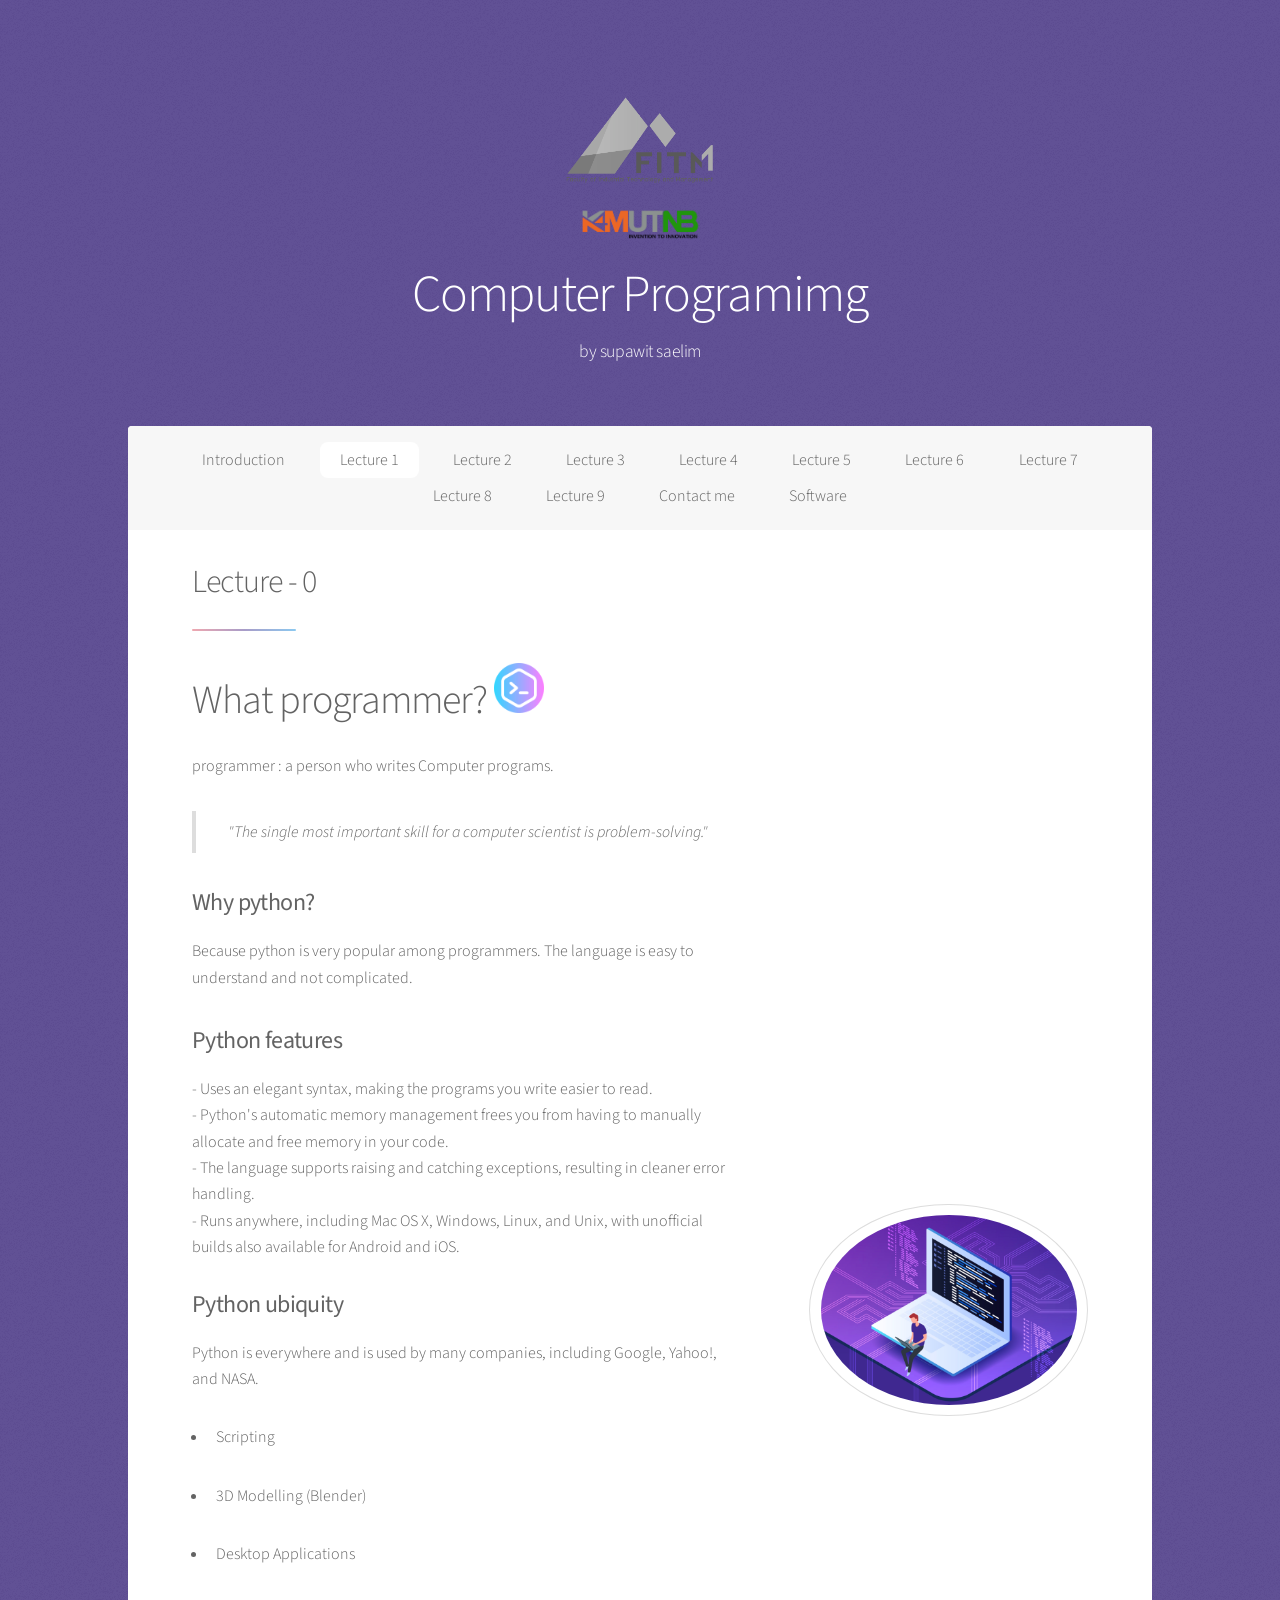
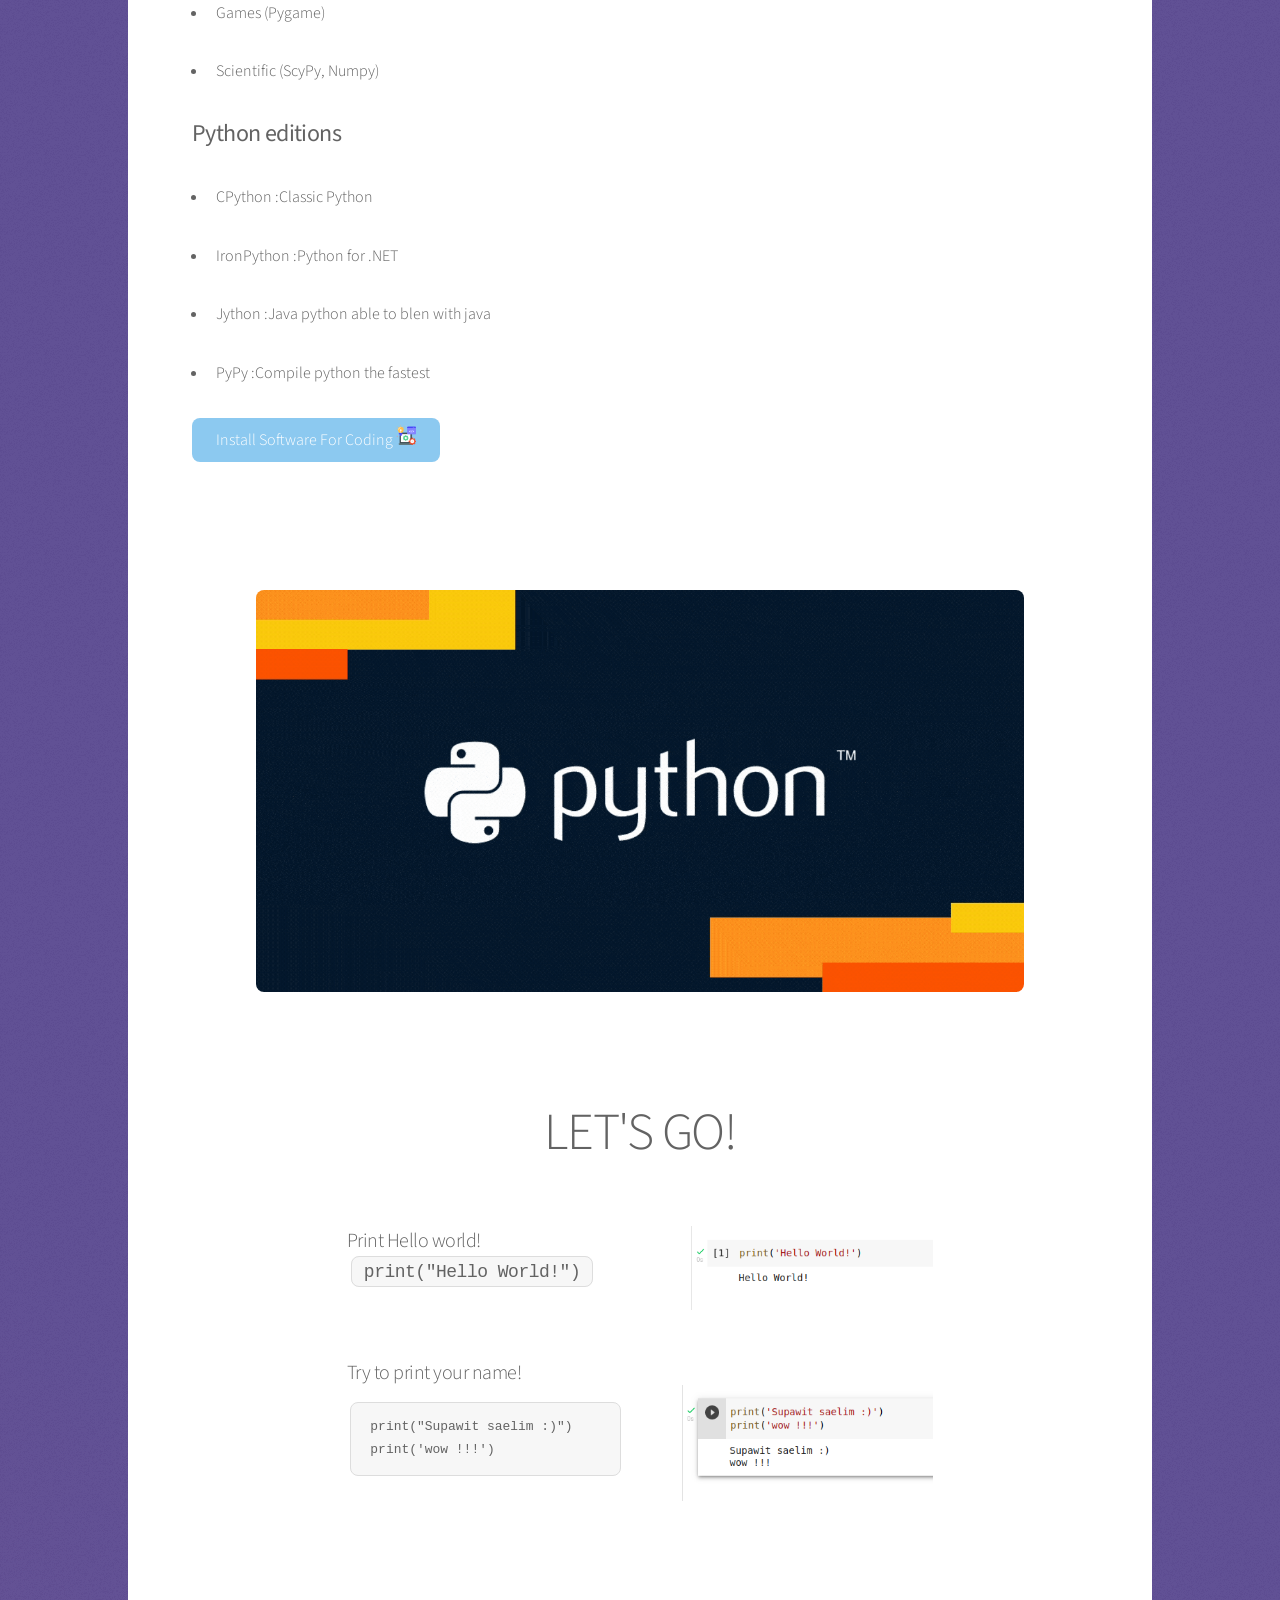
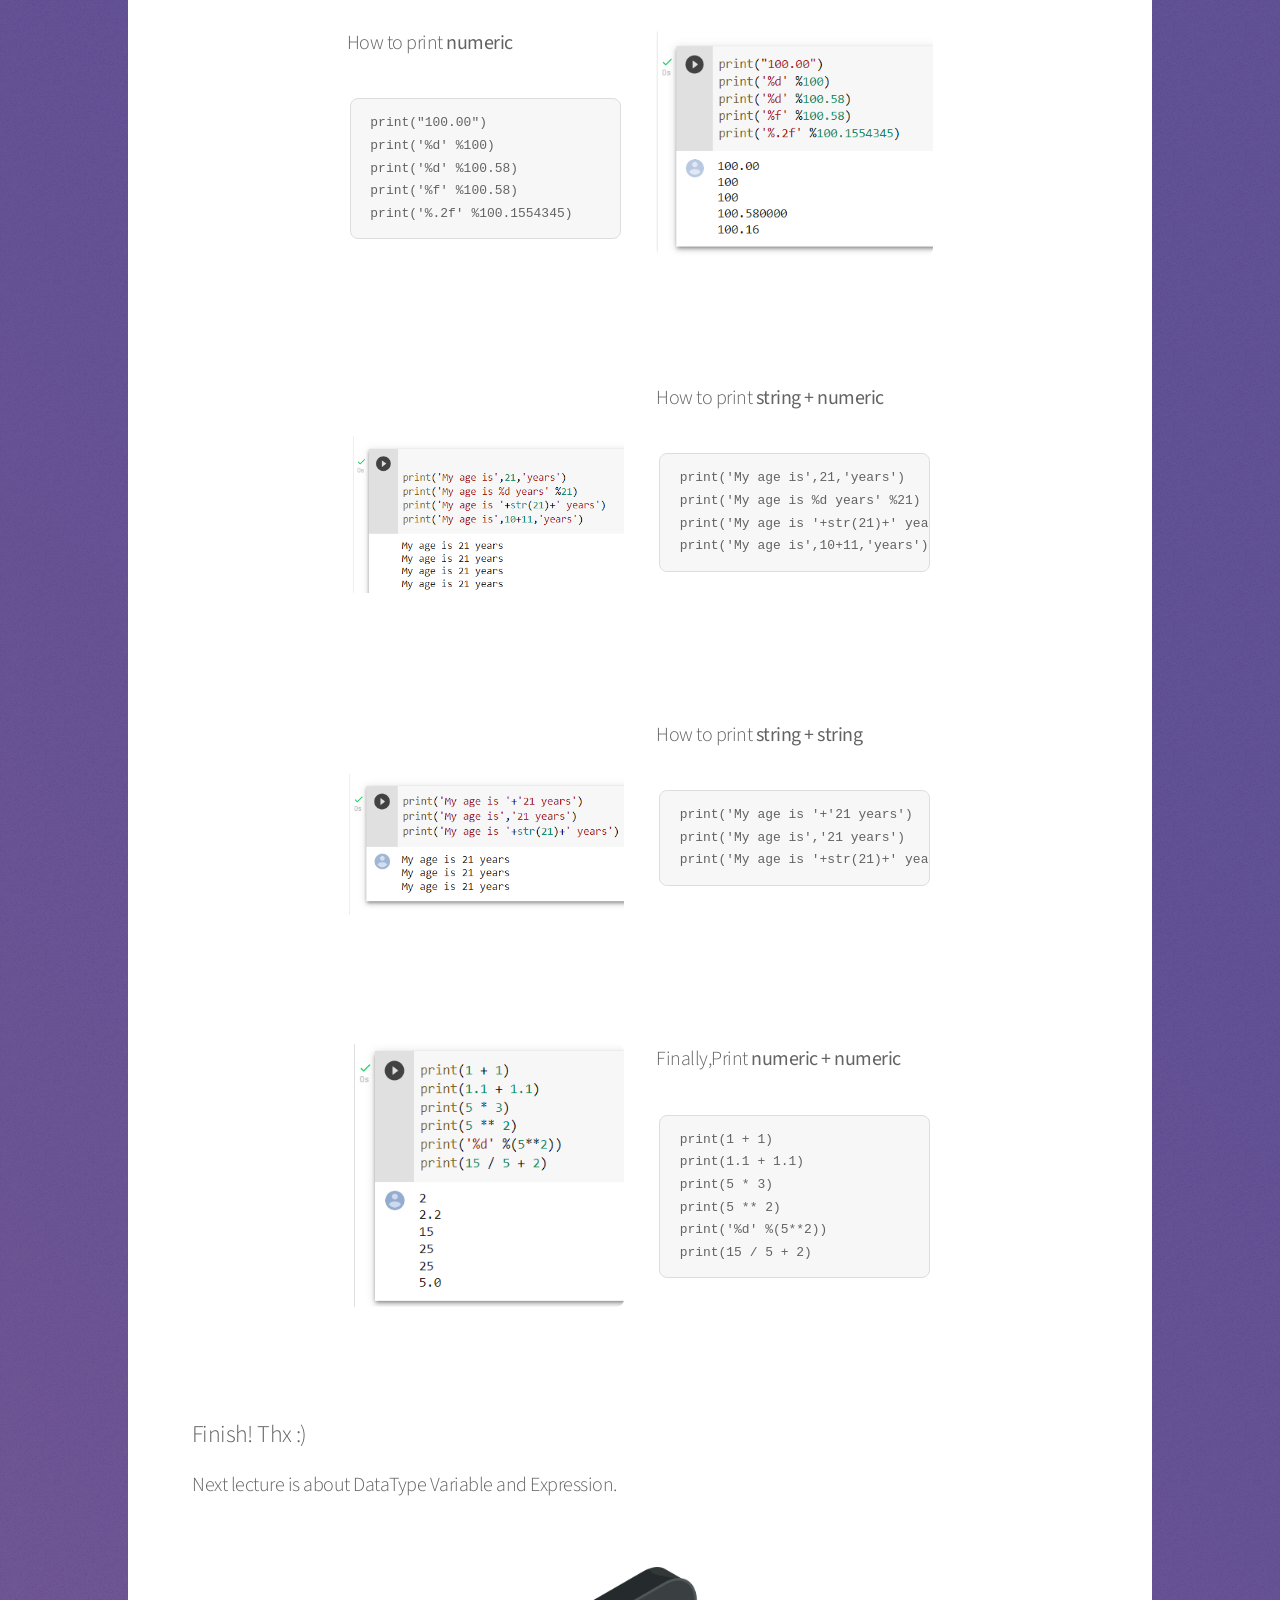
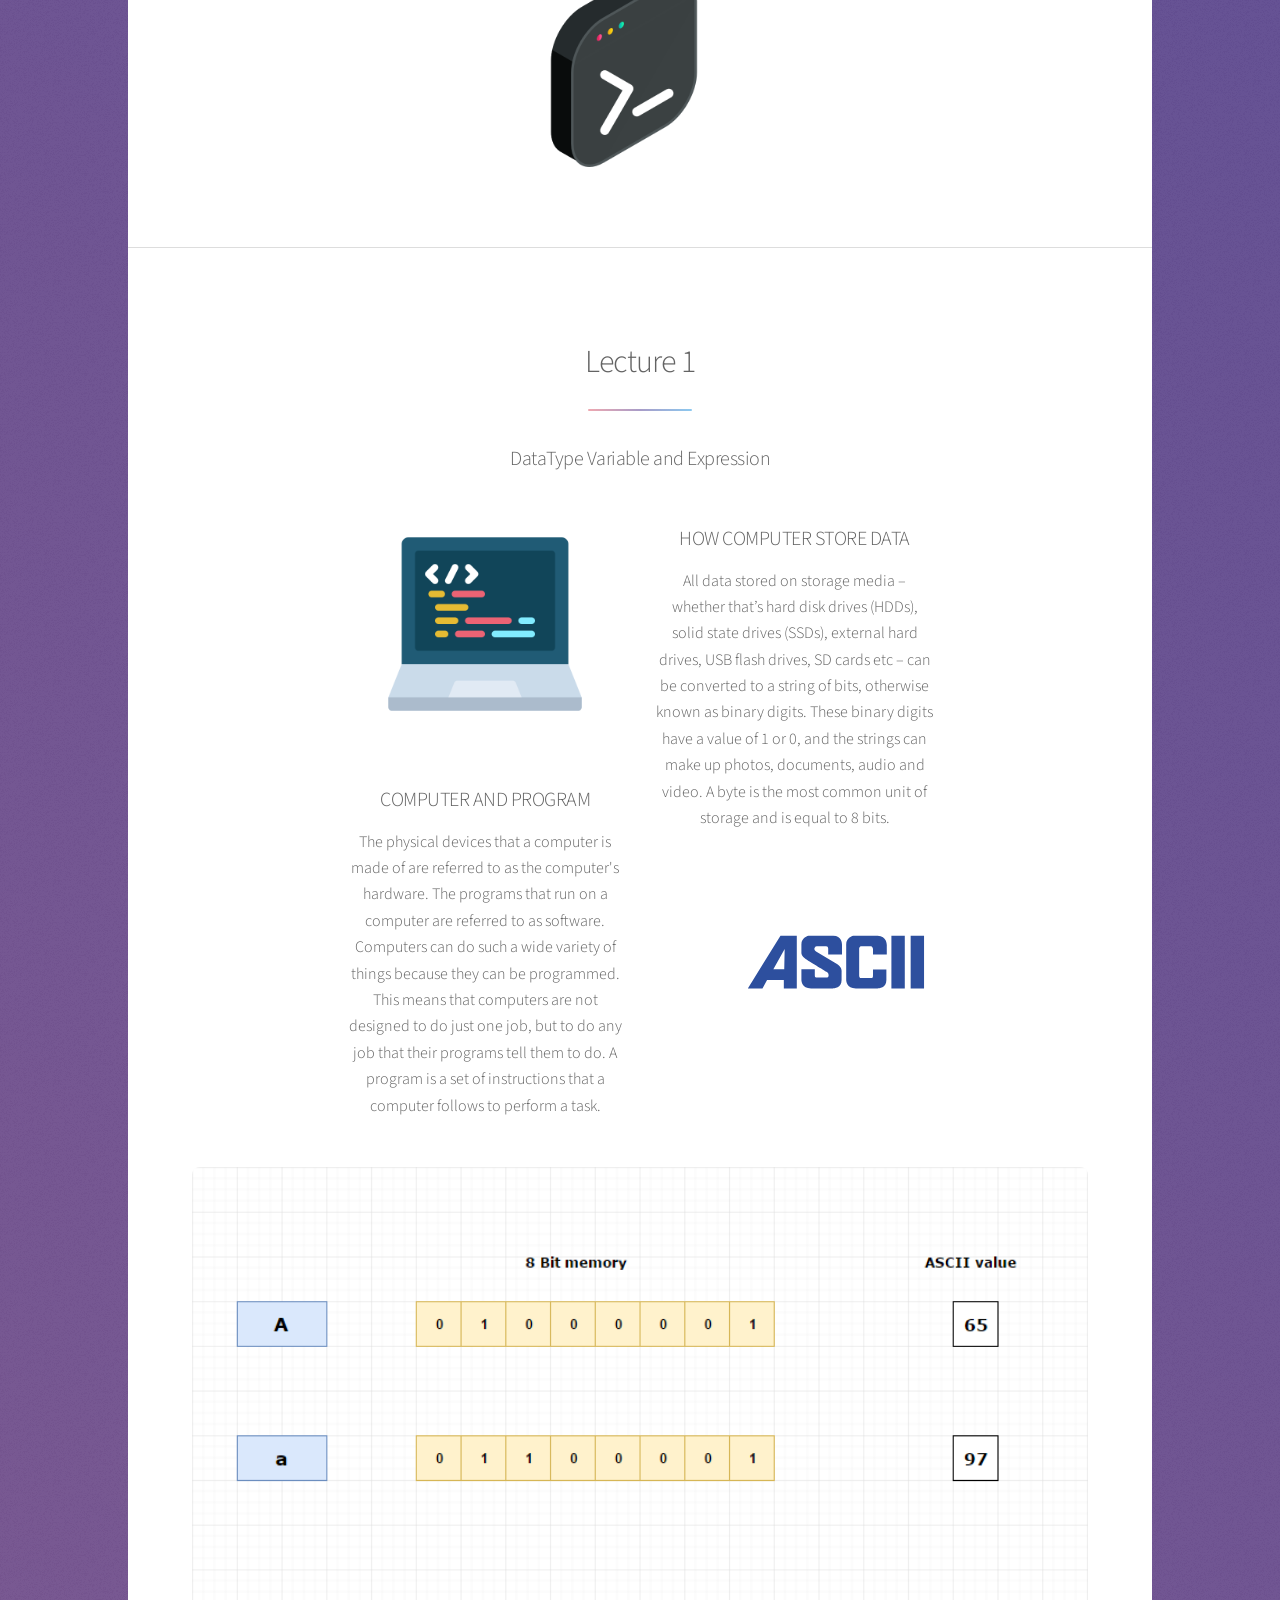
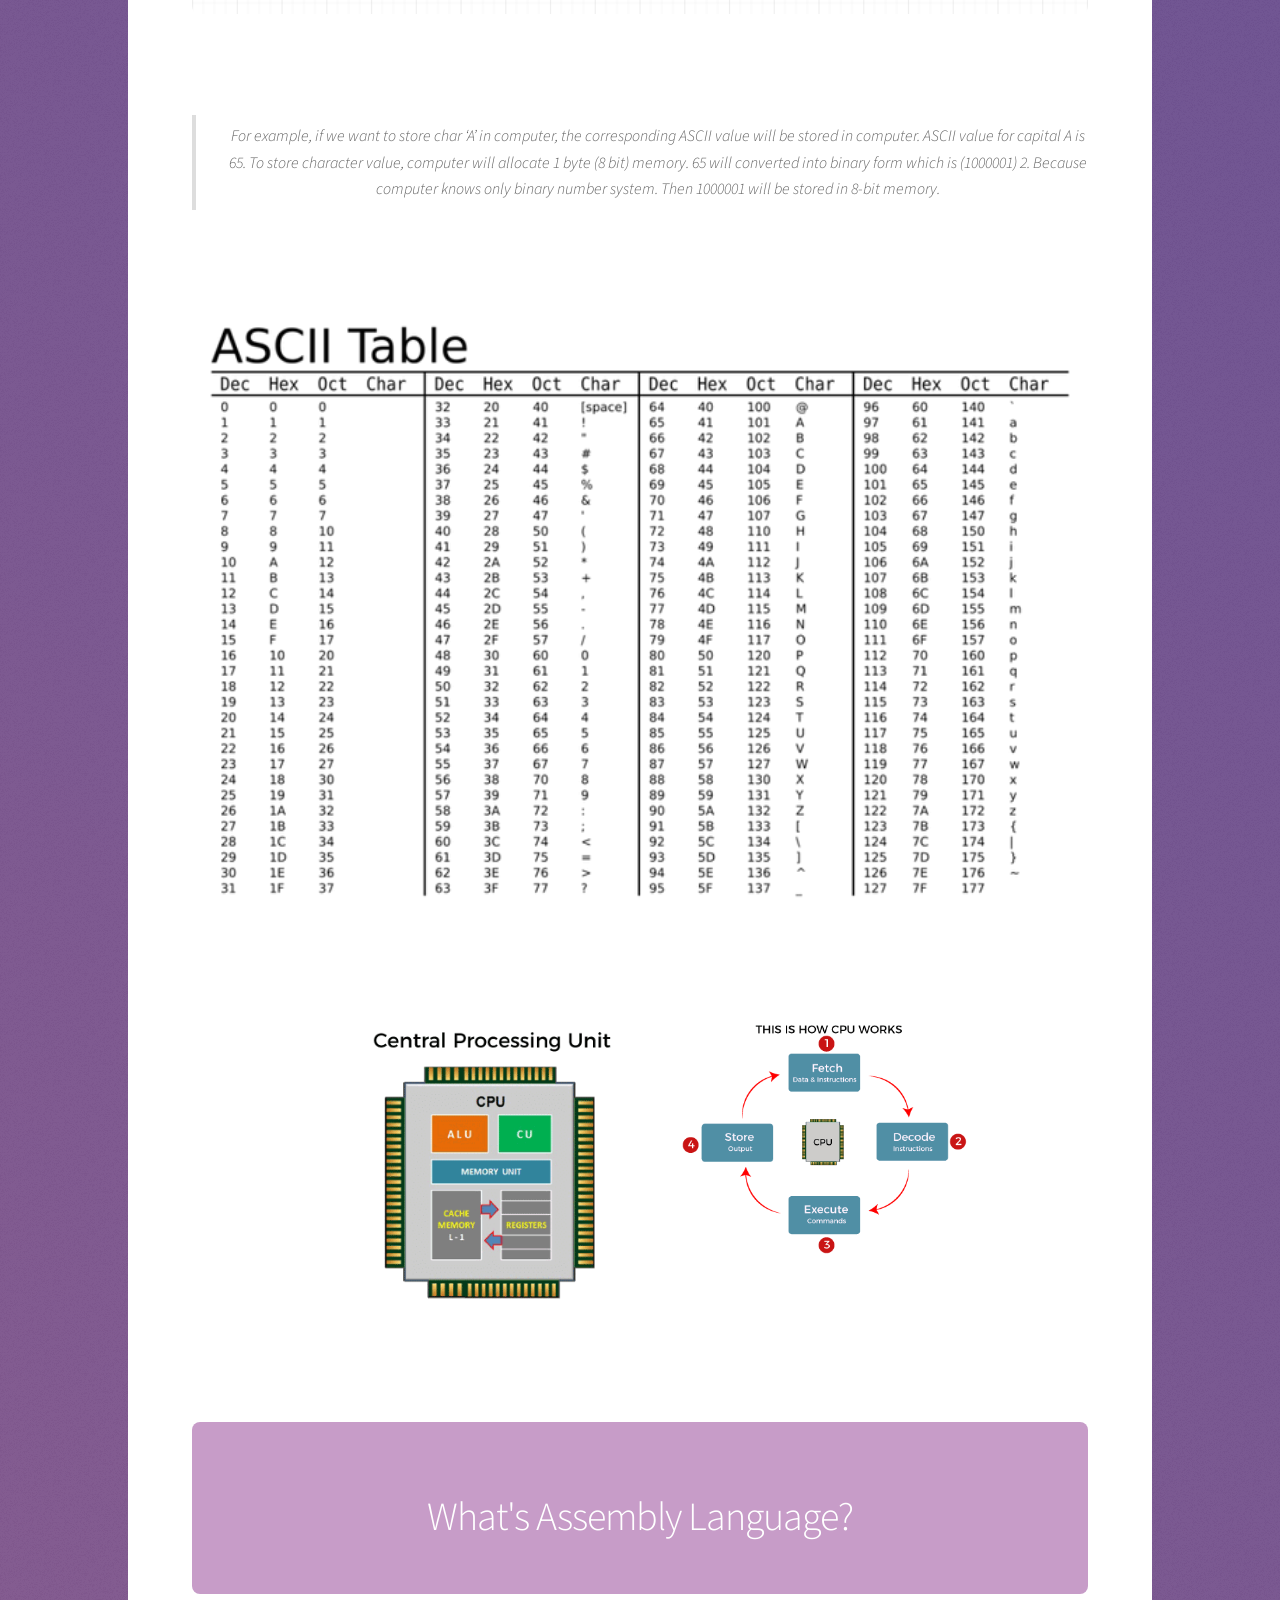
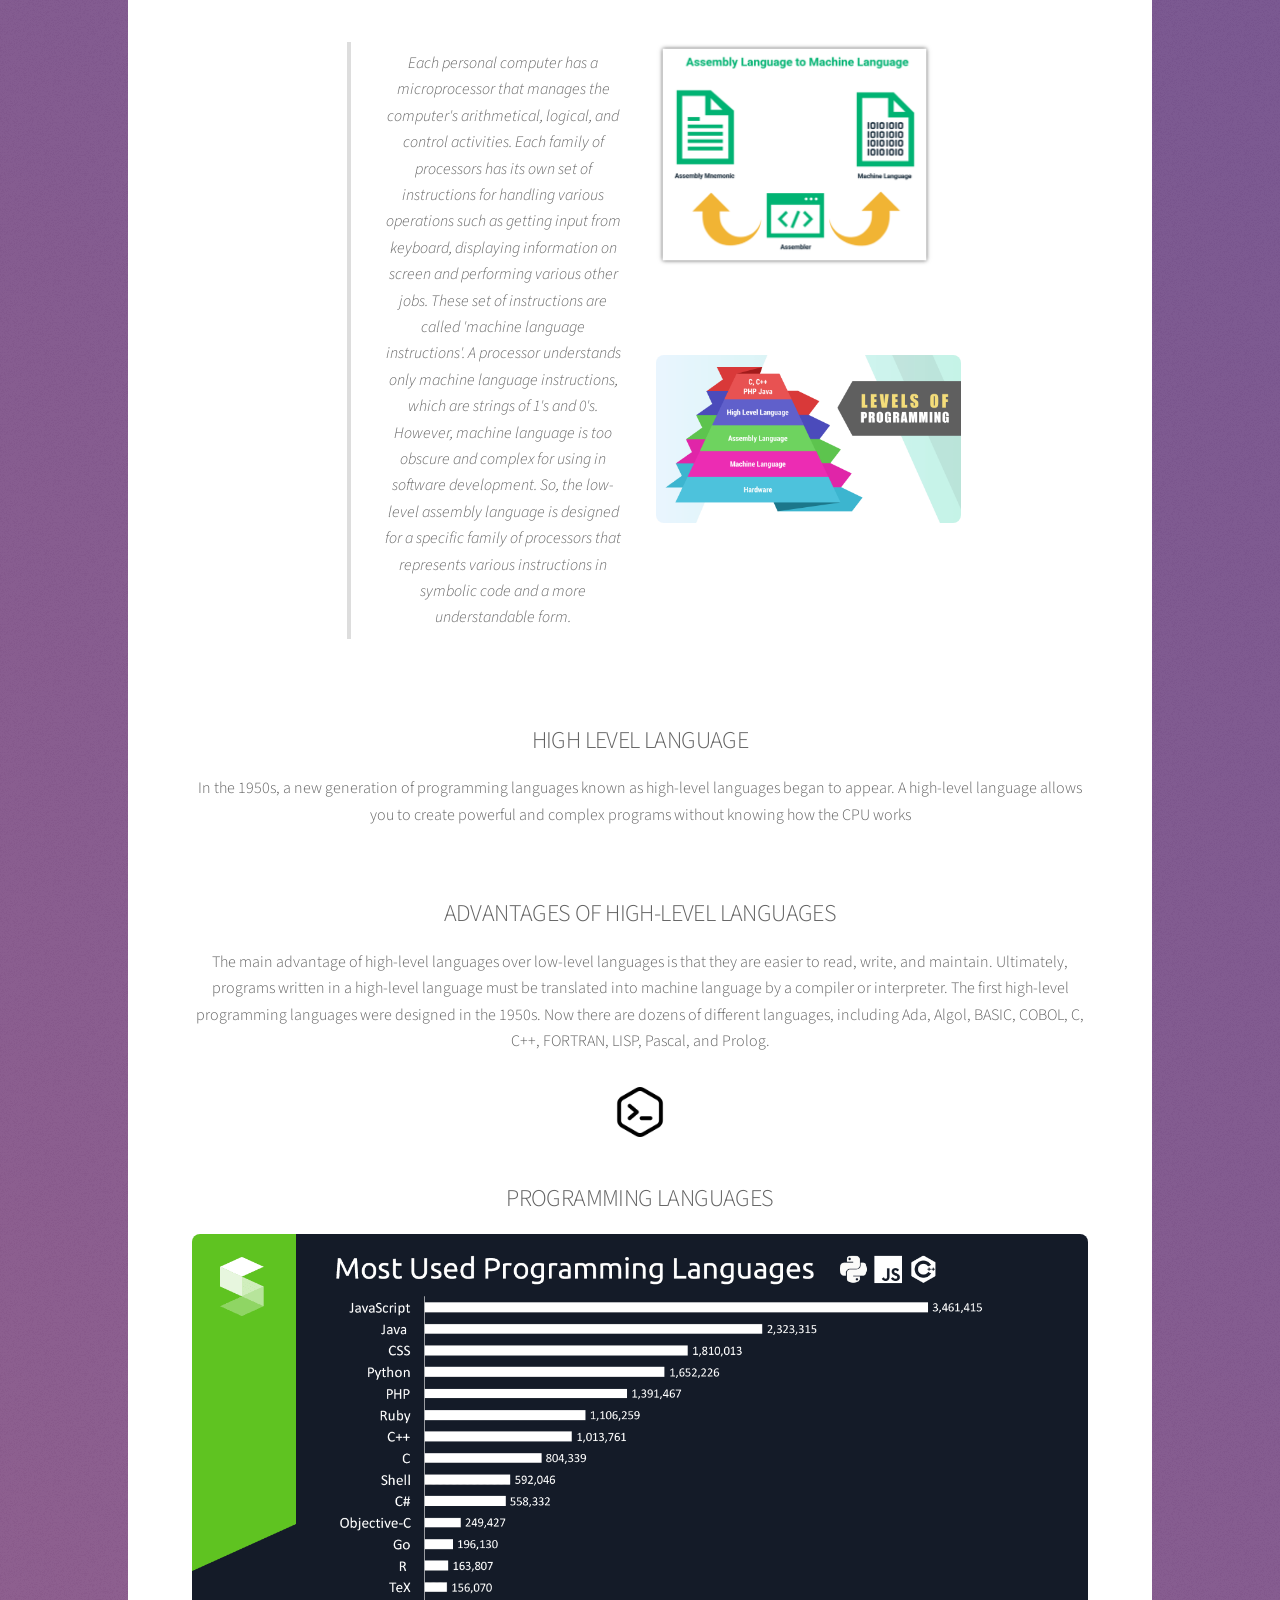
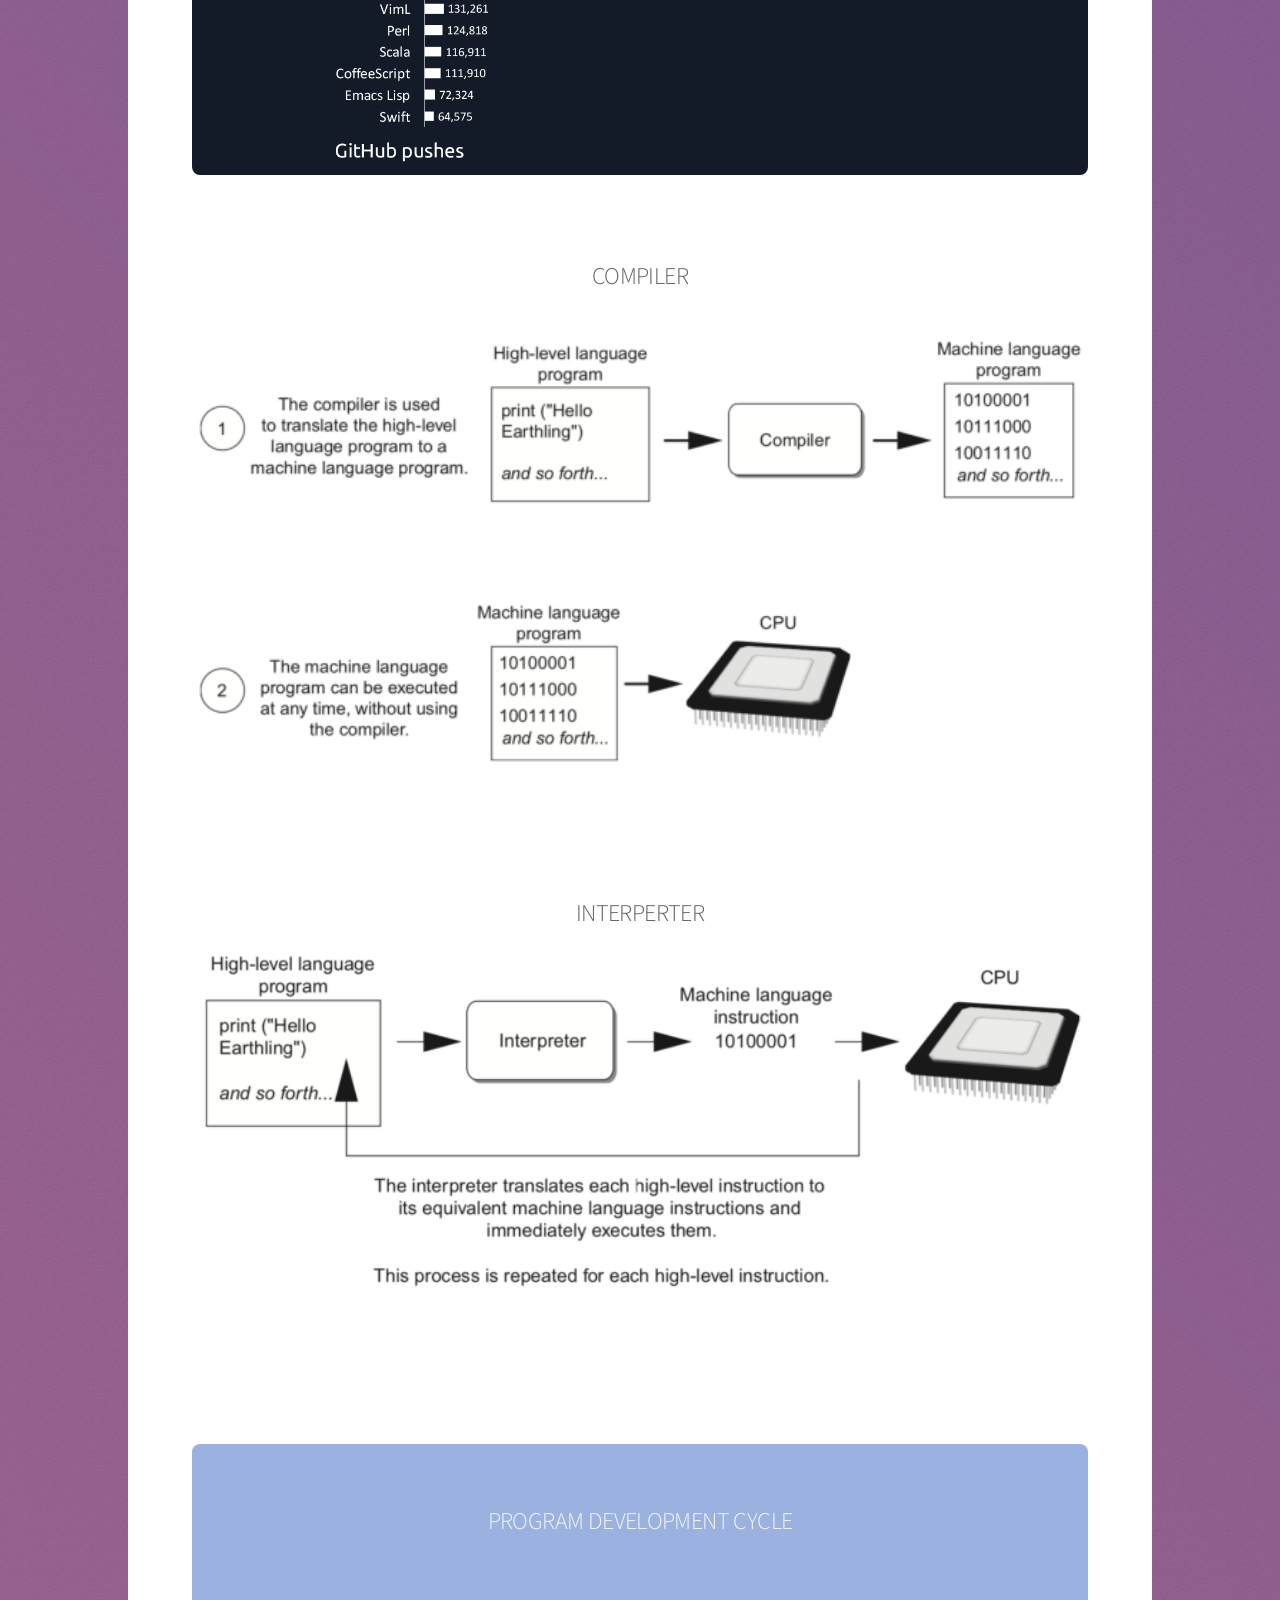
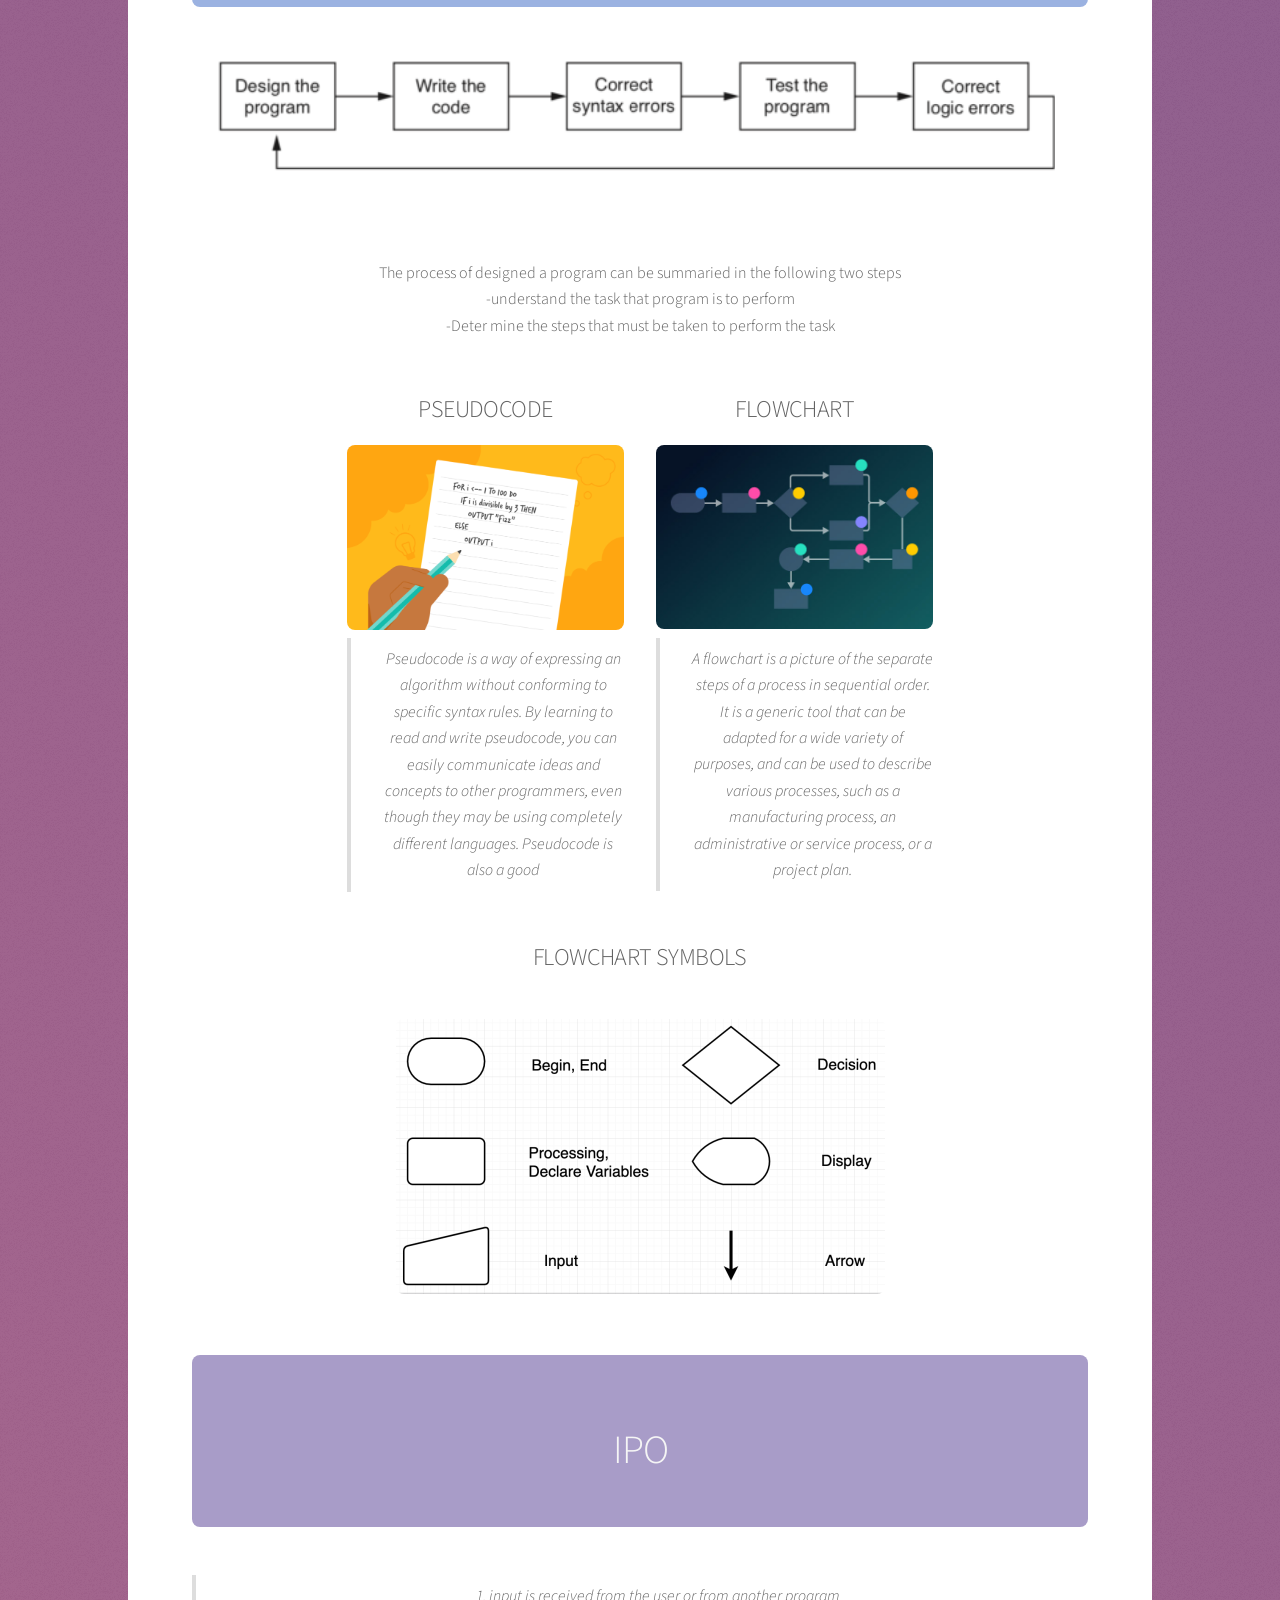
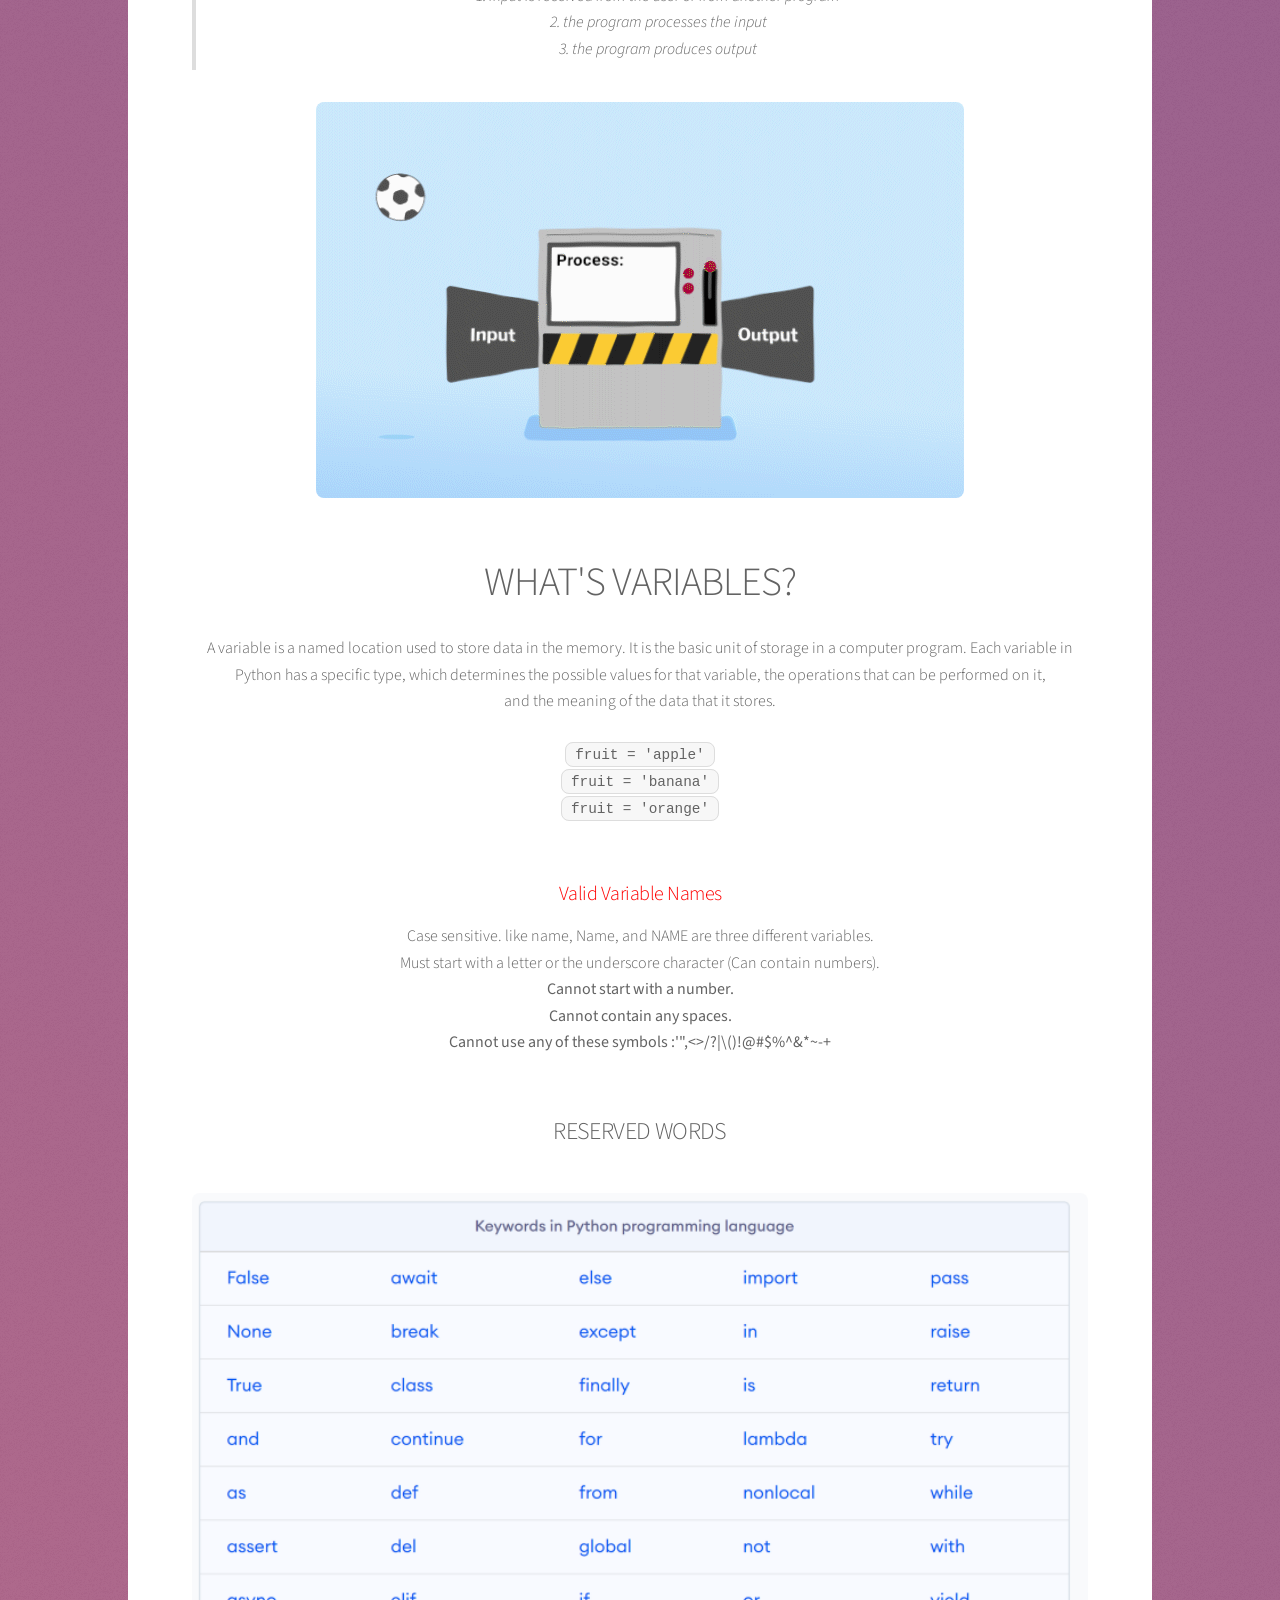
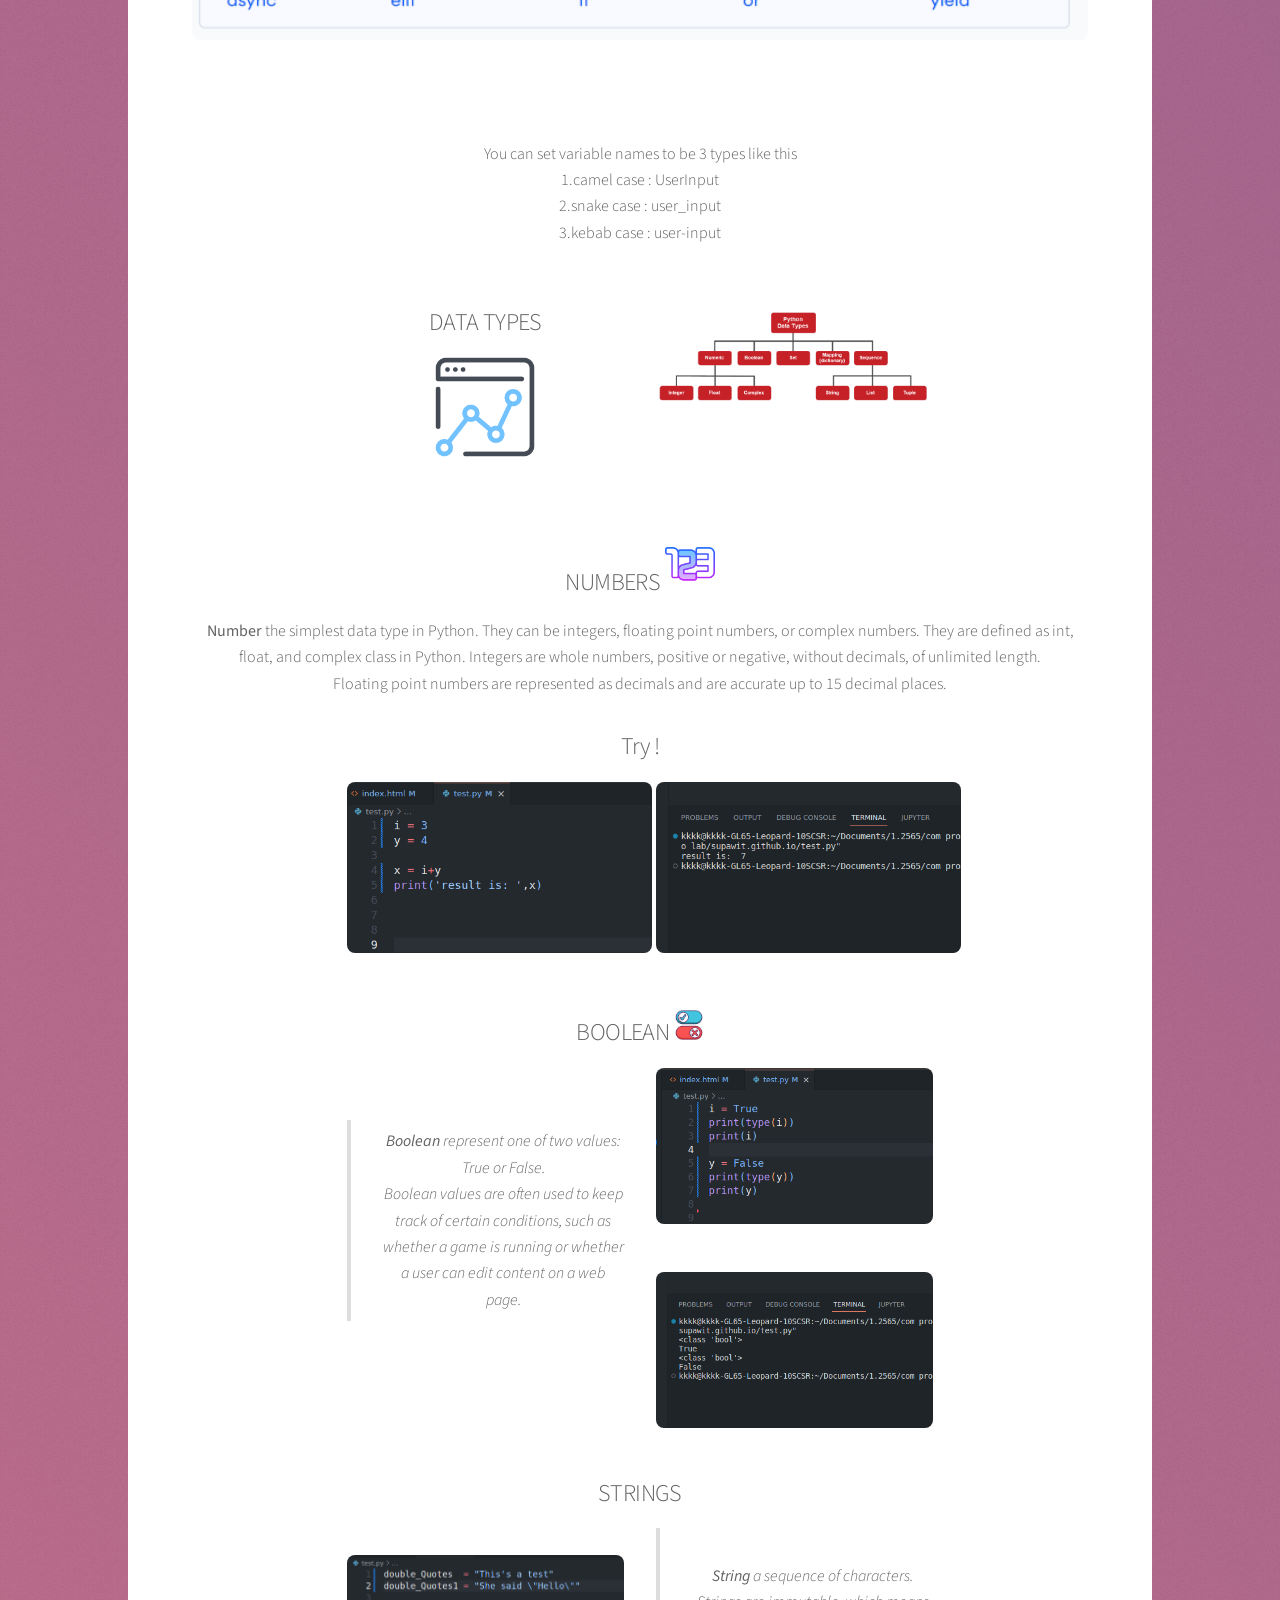
==== commit 0564e197: "add pgzero" ====
--- a/index.html
+++ b/index.html
@@ -41,7 +41,9 @@
 				<li><a href="lecture6.html" target="_blank">Lecture 6</a></li>
 				<li><a href="lecture7.html" target="_blank">Lecture 7</a></li>
 				<li><a href="lecture8.html" target="_blank">Lecture 8</a></li>
+				<li><a href="Lecture9.html" target="_blank">Lecture 9</a></li>
 				<li><a href="#footer">Contact me</a></li>
+				<li><a href="generic.html" target="_blank">Software</a></li>
 			</ul>
 		</nav>
 
@@ -136,28 +138,55 @@
 							<span class="image main"><br><img src="images/myname.png" ></span>
 						</li>
 					</ul>
-					<br>
-					<h3>How to print <strong>numberic</strong></h3>
-					<span class="image responsive"><img src="lecture0/print numeric.png" width=100%></span>
-					<span class="image responsive"><img src="lecture0/output numeric.png" width=100% ></span><br>
-					<br>
-					<h3>How to print <strong>string + numeric </strong></h3>
-					<span class="image responsive"><img src="lecture0/string + numeric.png" width=100%></span>
-					<span class="image responsive"><img src="lecture0/output string + nume.png" width=100%></span><br>
-					<br>
-					<h3>Next,How to print <strong>string + string</strong></h3>
-					<span class="image responsive"><img src="lecture0/string+string.png" width=100%></span>
-					<span class="image responsive"><img src="lecture0/output string + string.png" width=100%></span><br>
-					<br>
-					<h3>Finally,Print <strong>numeric + numeric</strong></h3>
-					<span class="image responsive"><img src="lecture0/numeric+numeric.png" width=100%></span>
-					<span class="image responsive"><img src="lecture0/output numeric+numeric.png" width=100%></span><br>
+					<br><br><br>
+					<ul class="features">
+						<li><h3>How to print <strong>numeric</strong></h3>
+							<br>
+							<pre><code>print("100.00")<br>print('%d' %100)<br>print('%d' %100.58)<br>print('%f' %100.58)<br>print('%.2f' %100.1554345)</code></pre>
+						</li>
+						<li>
+							<span class="image main"><img src="images/number.png" ></span>
+						</li>
+					</ul>
+					<br><br><br>
+					<ul class="features">
+						<li><br><br>
+							<span class="image main"><img src="images/string+numeric.png" ></span>
+						</li>
+						<li>
+							<h3>How to print <strong>string + numeric </strong></h3>
+							<br>
+							<pre><code>print('My age is',21,'years')<br>print('My age is %d years' %21)<br>print('My age is '+str(21)+' years')<br>print('My age is',10+11,'years')</code></pre>
+						</li>
+					</ul>
+					<br><br><br>
+					<ul class="features">
+						<li><br><br>
+							<span class="image main"><img src="images/string + string.png" ></span>
+						</li>
+						<li>
+							<h3>How to print <strong>string + string</strong></h3>
+							<br>
+							<pre><code>print('My age is '+'21 years')<br>print('My age is','21 years')<br>print('My age is '+str(21)+' years')<br></code></pre>
+						</li>
+					</ul>
+					<br><br><br>
+					<ul class="features">
+						<li>
+							<span class="image main"><img src="images/numeric + numeric.png" ></span>
+						</li>
+						<li>
+							<h3>Finally,Print <strong>numeric + numeric</strong></h3>
+							<br>
+							<pre><code>print(1 + 1)<br>print(1.1 + 1.1)<br>print(5 * 3)<br>print(5 ** 2)<br>print('%d' %(5**2))<br>print(15 / 5 + 2)</code></pre>
+						</li>
+					</ul>
 					<br>
 					<h2><br>Finish! Thx :)</h2>
 					<h3>Next lecture is about DataType Variable and Expression.</h3>
 				</body>
 				<ul class="features">
-					<span class="image"><br><br><img src="lecture0/534621.png" alt="" width="200" /></span>
+					<span class="image"><br><br><img src="images/534621.png" alt="" width="200" /></span>
 				</ul>
 			</section>
 
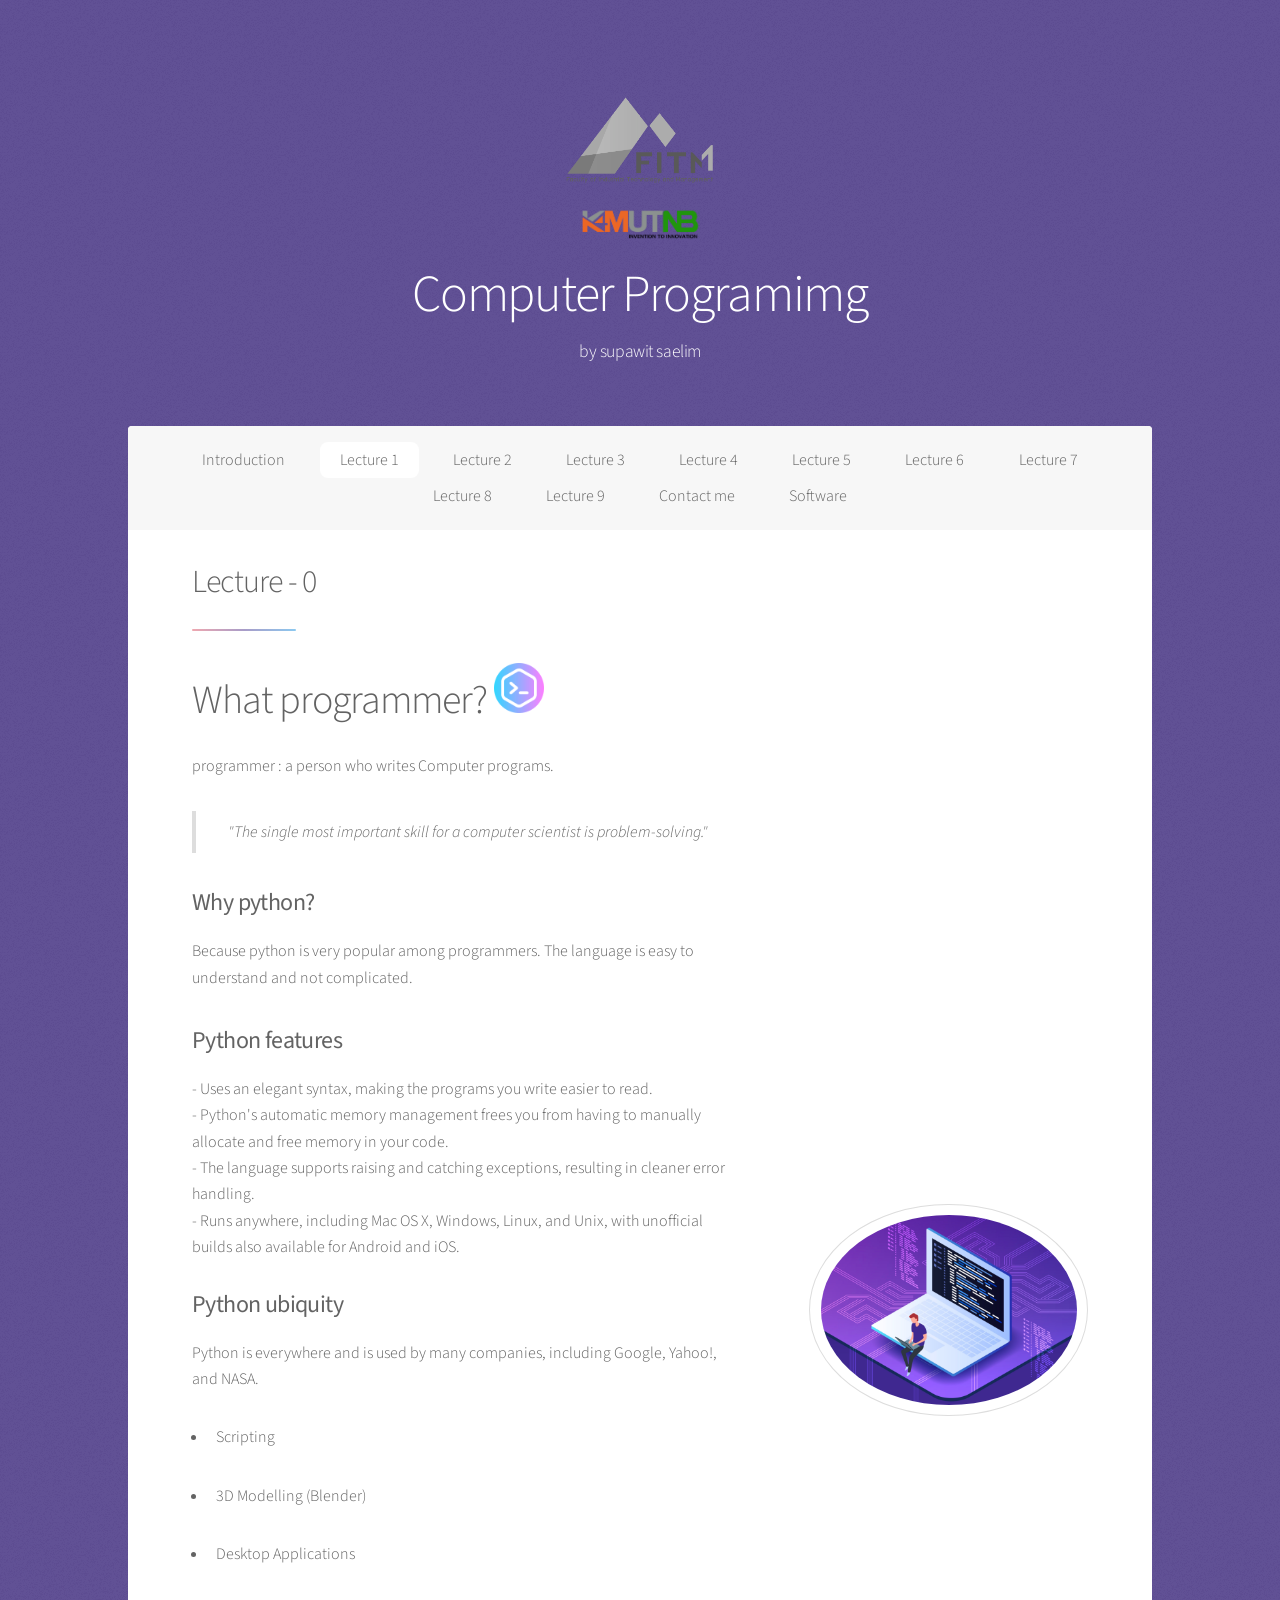
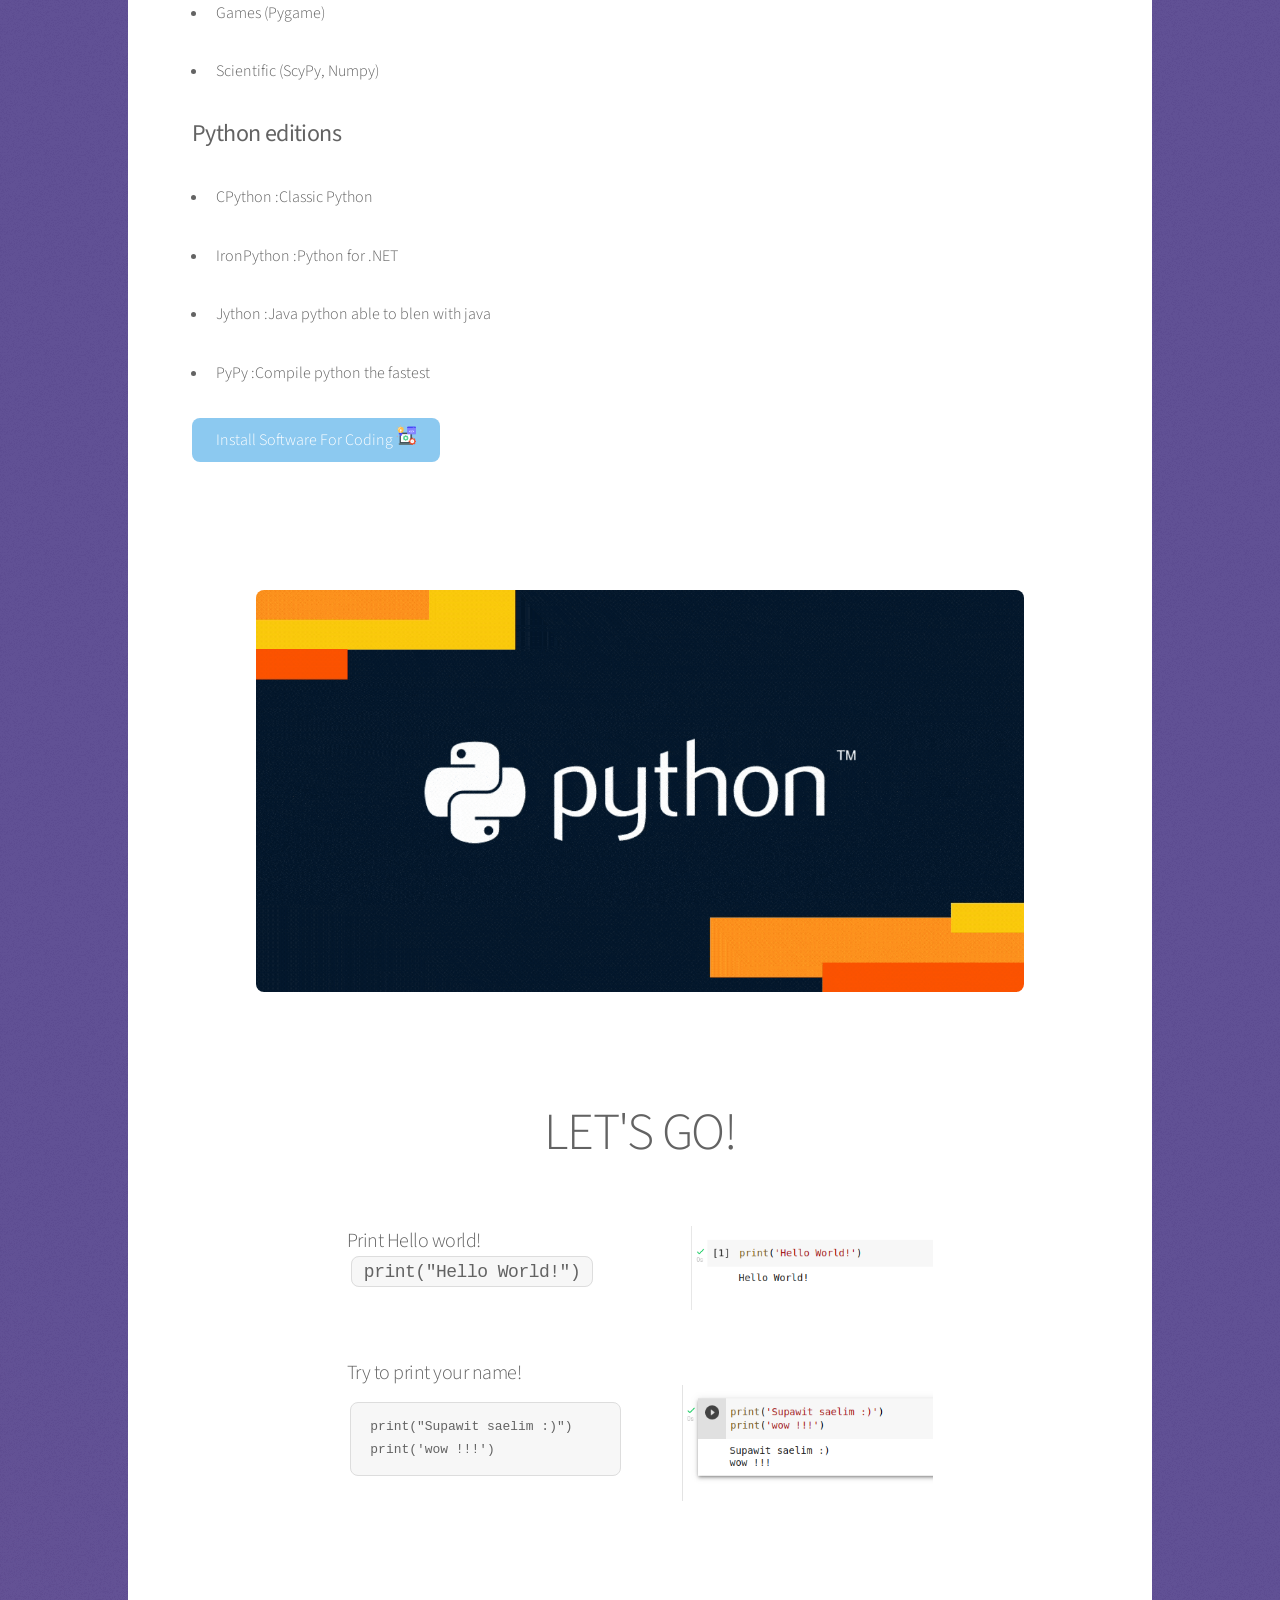
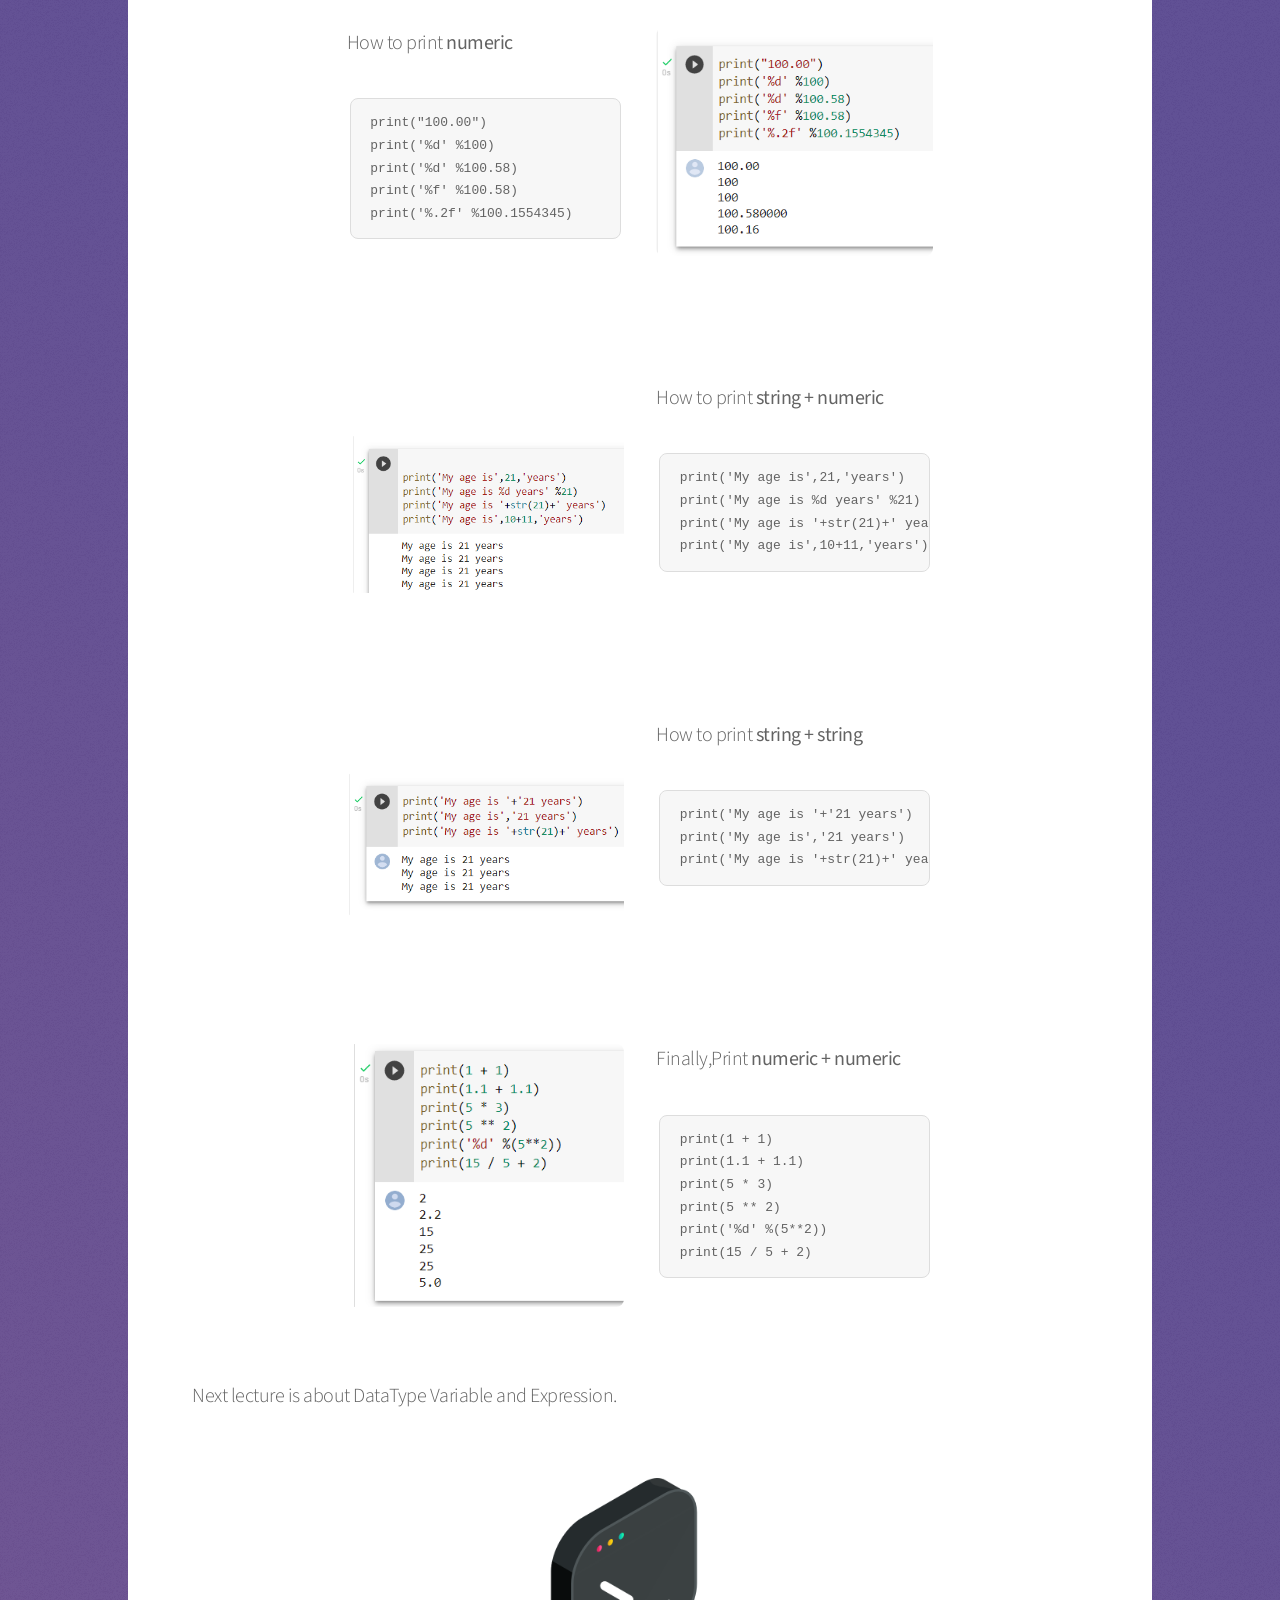
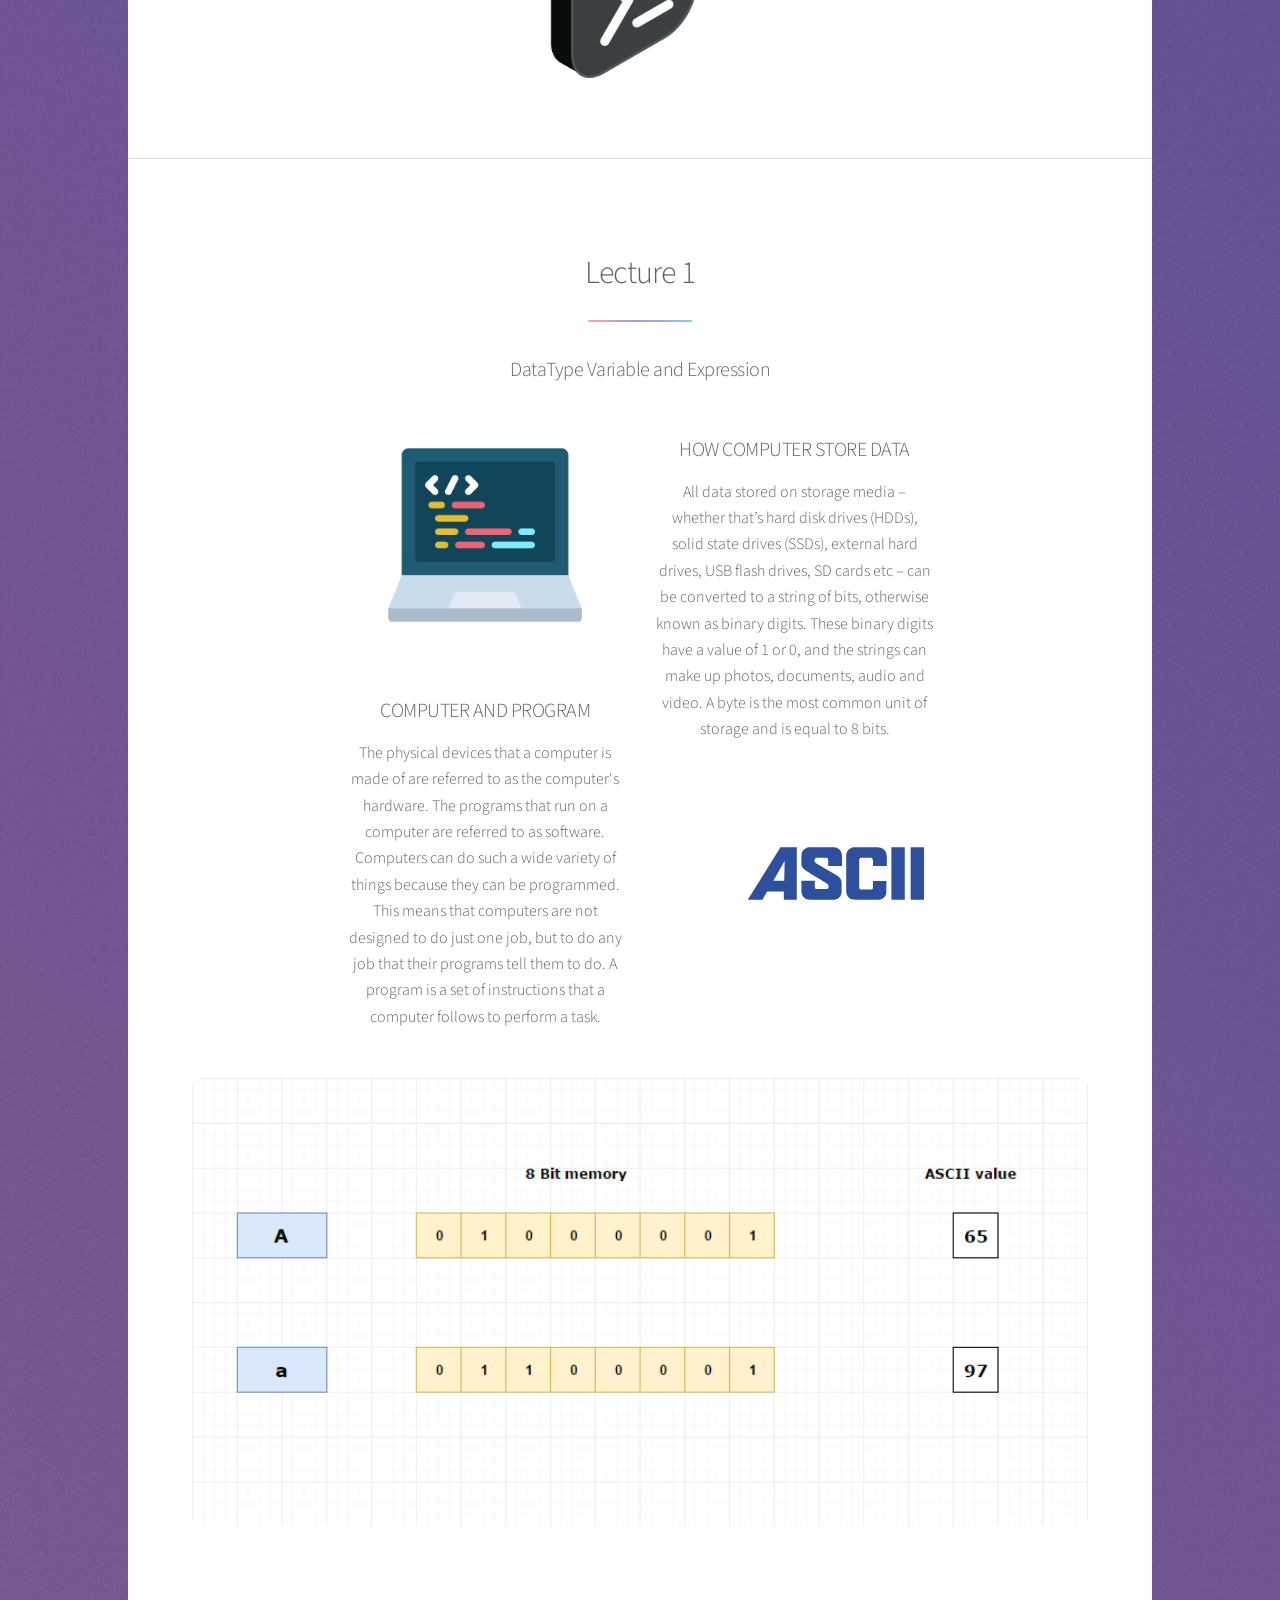
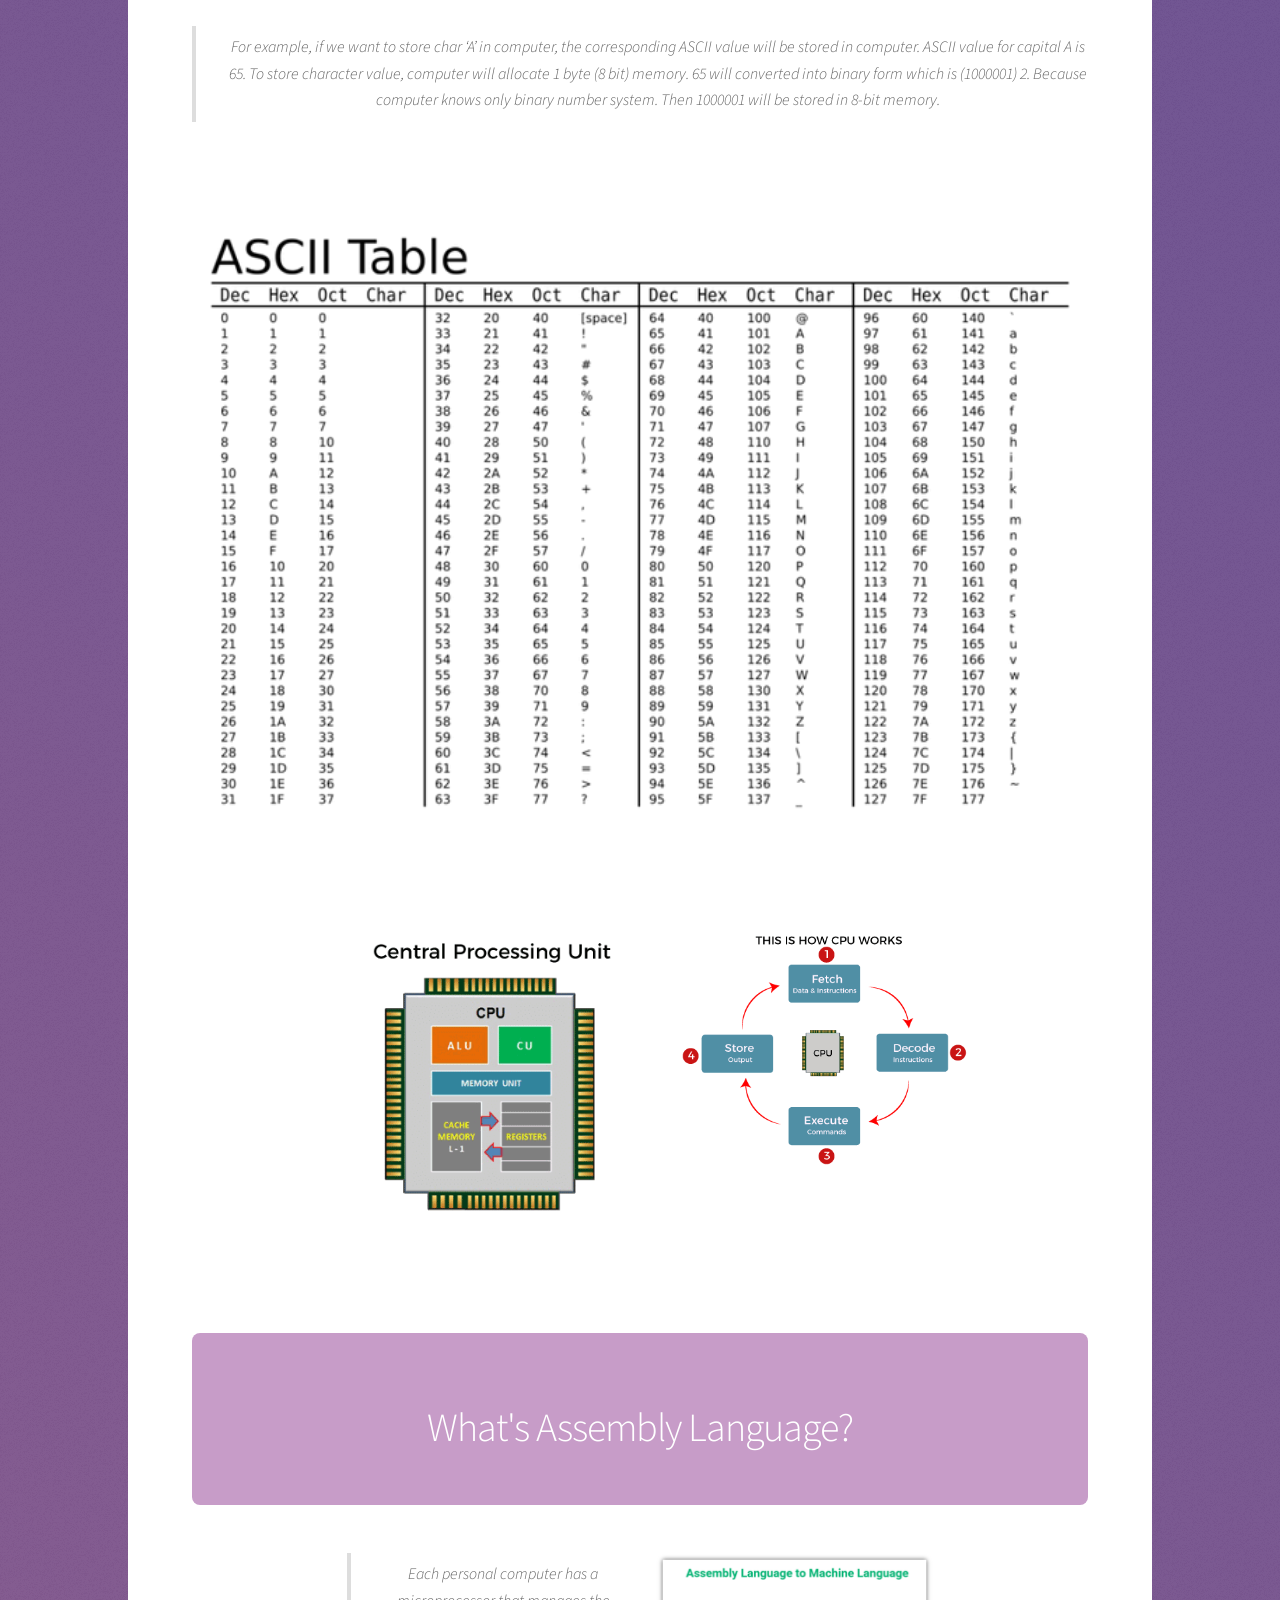
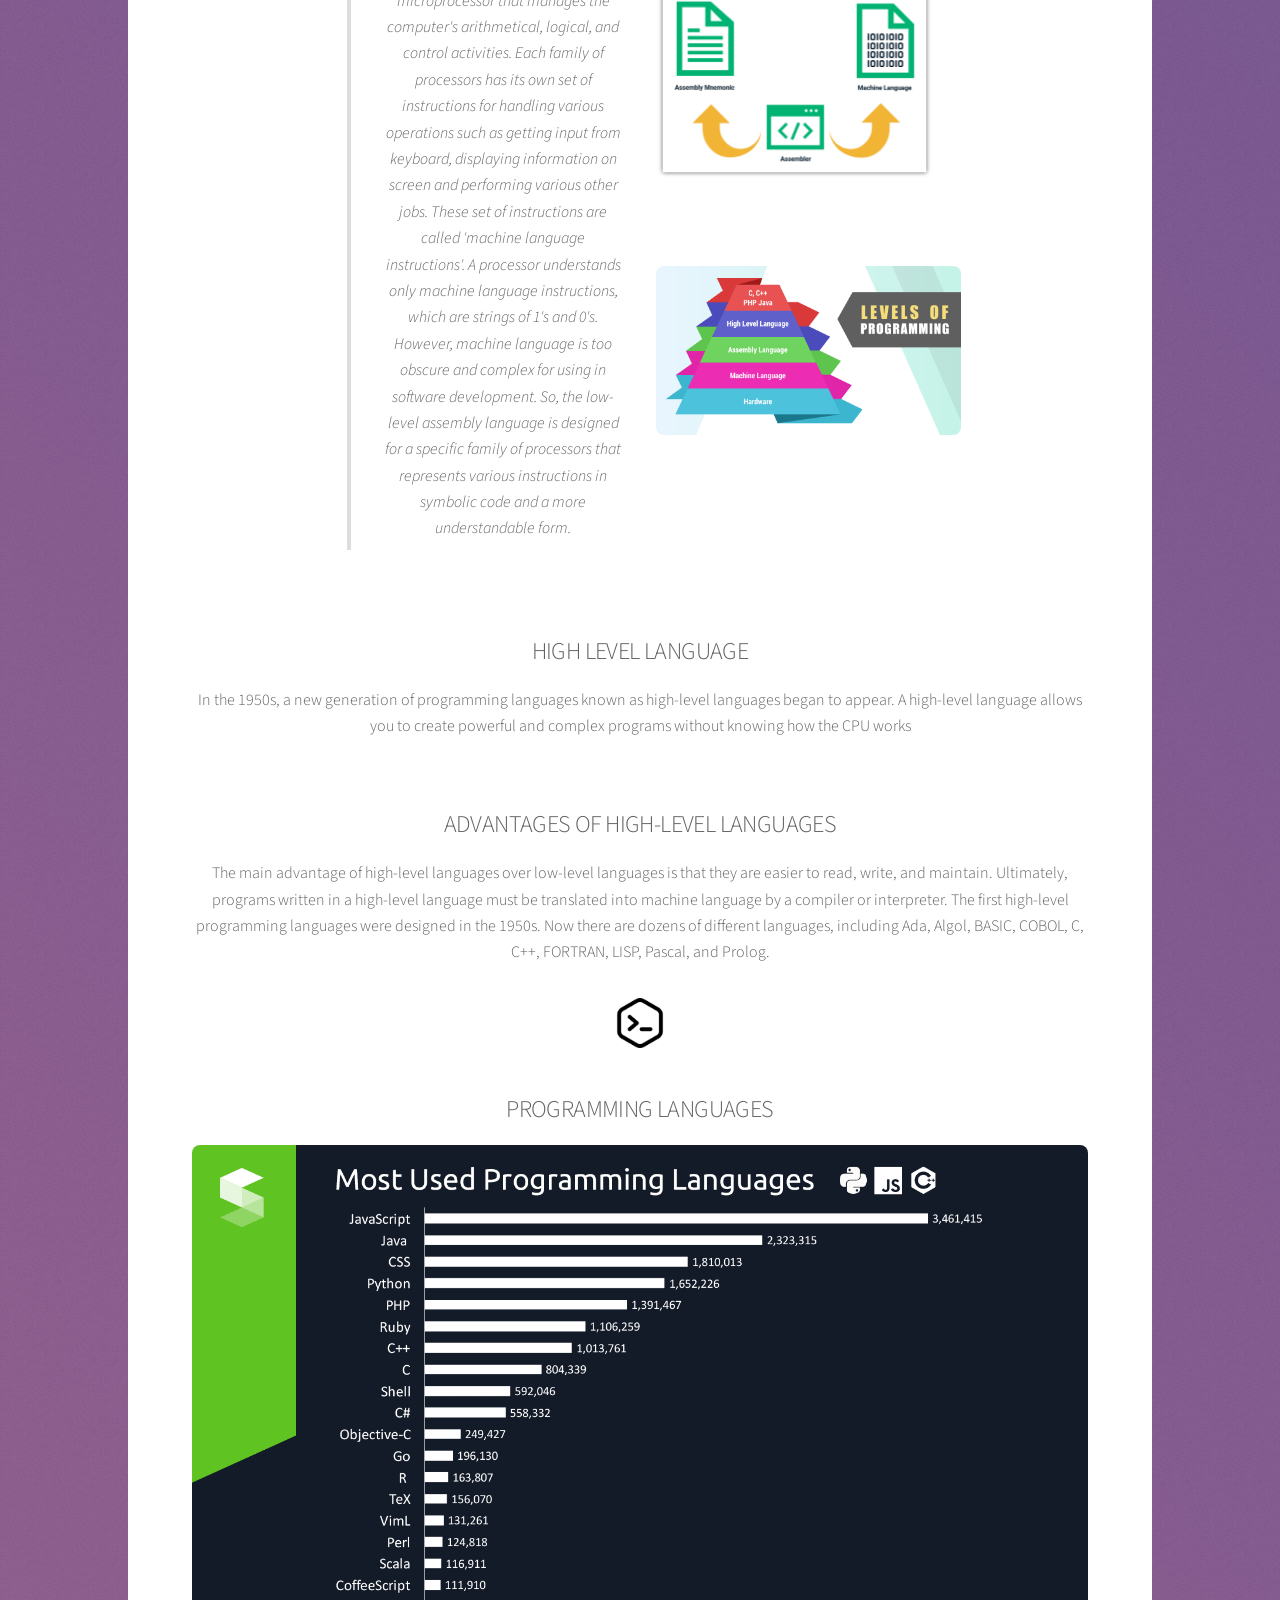
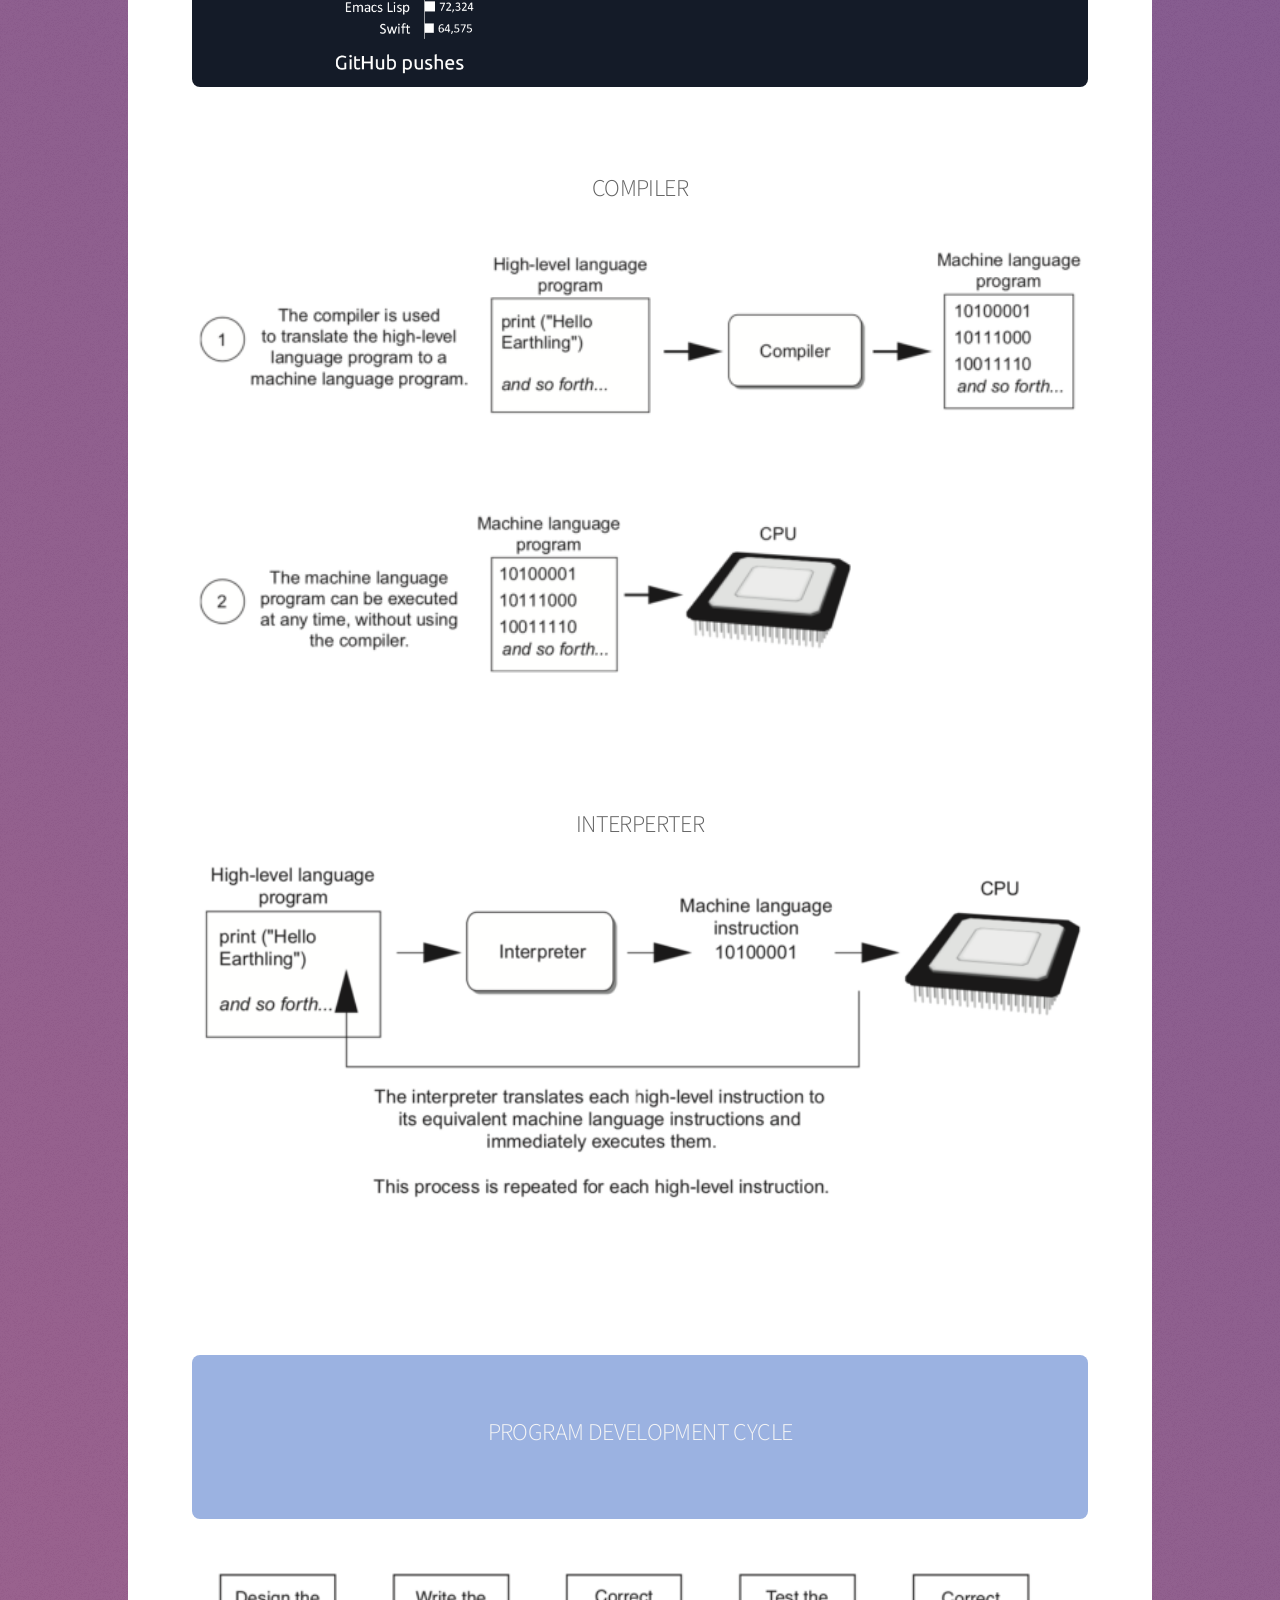
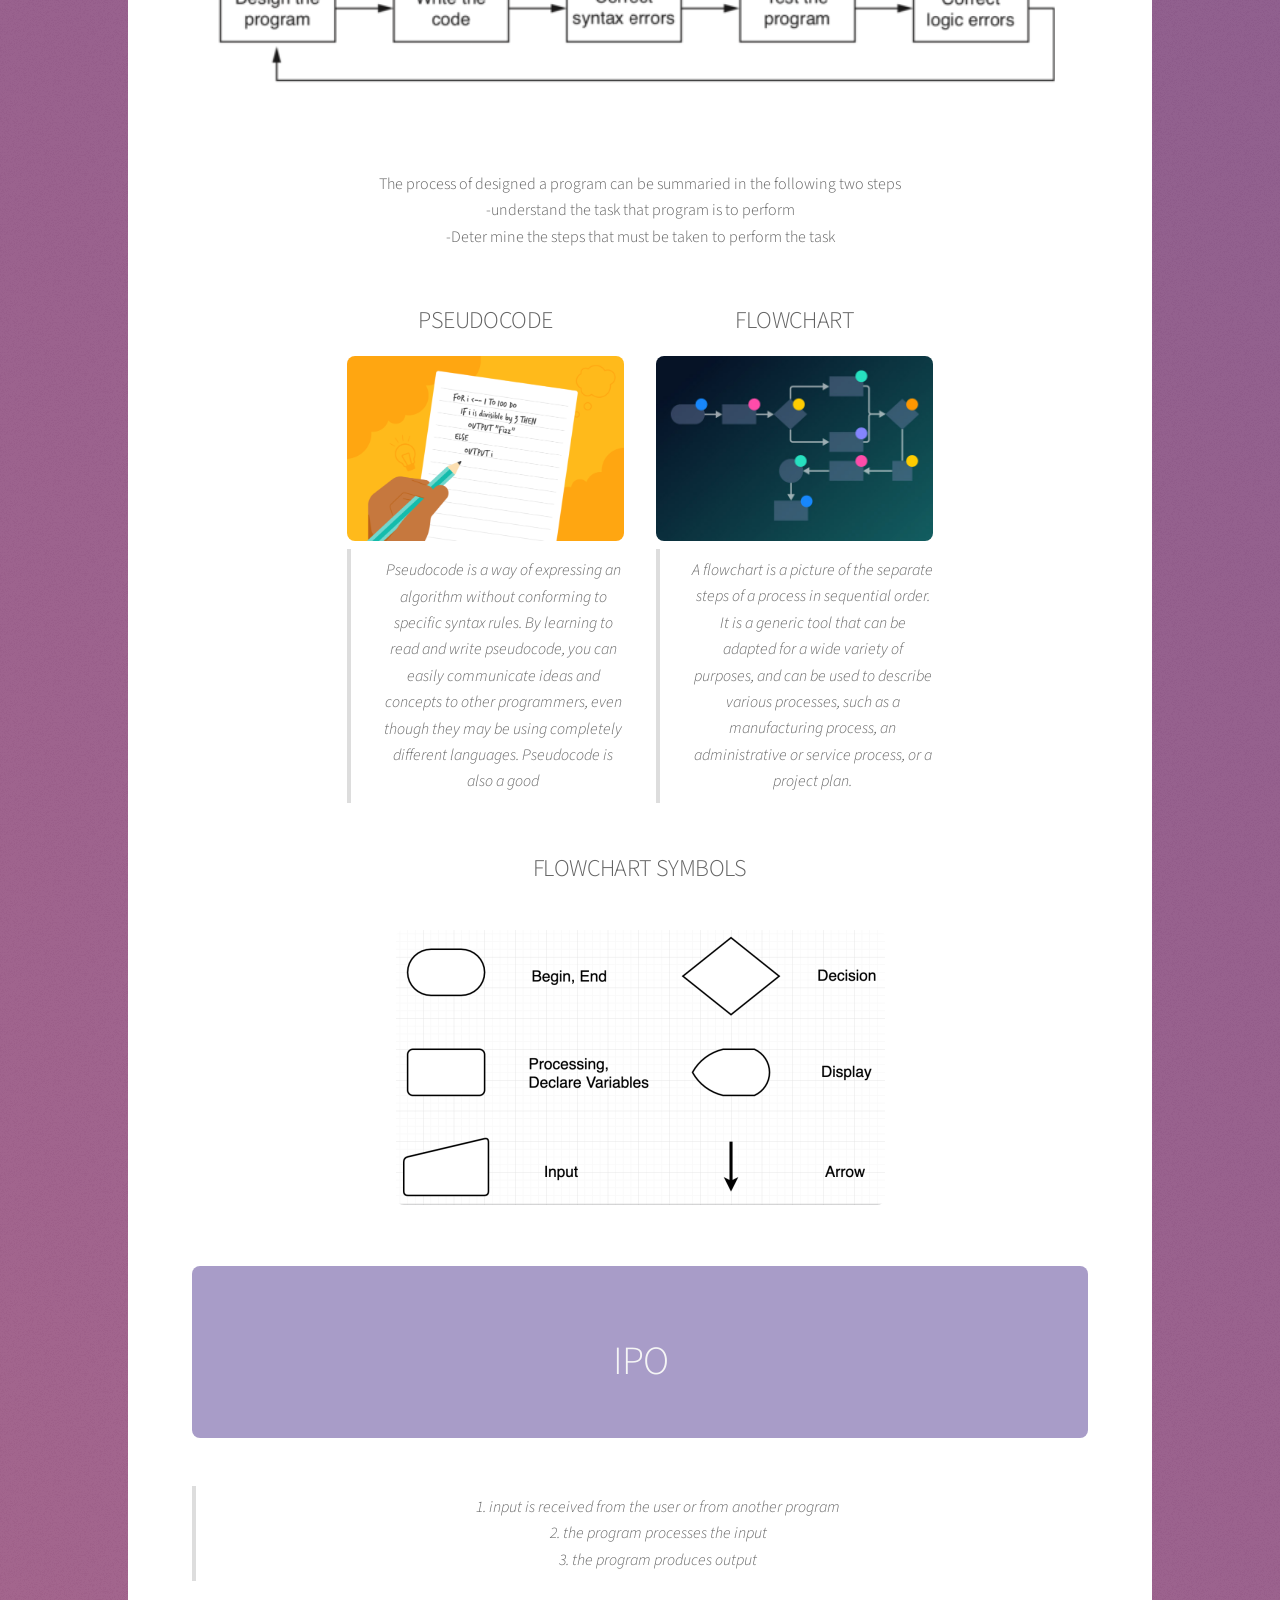
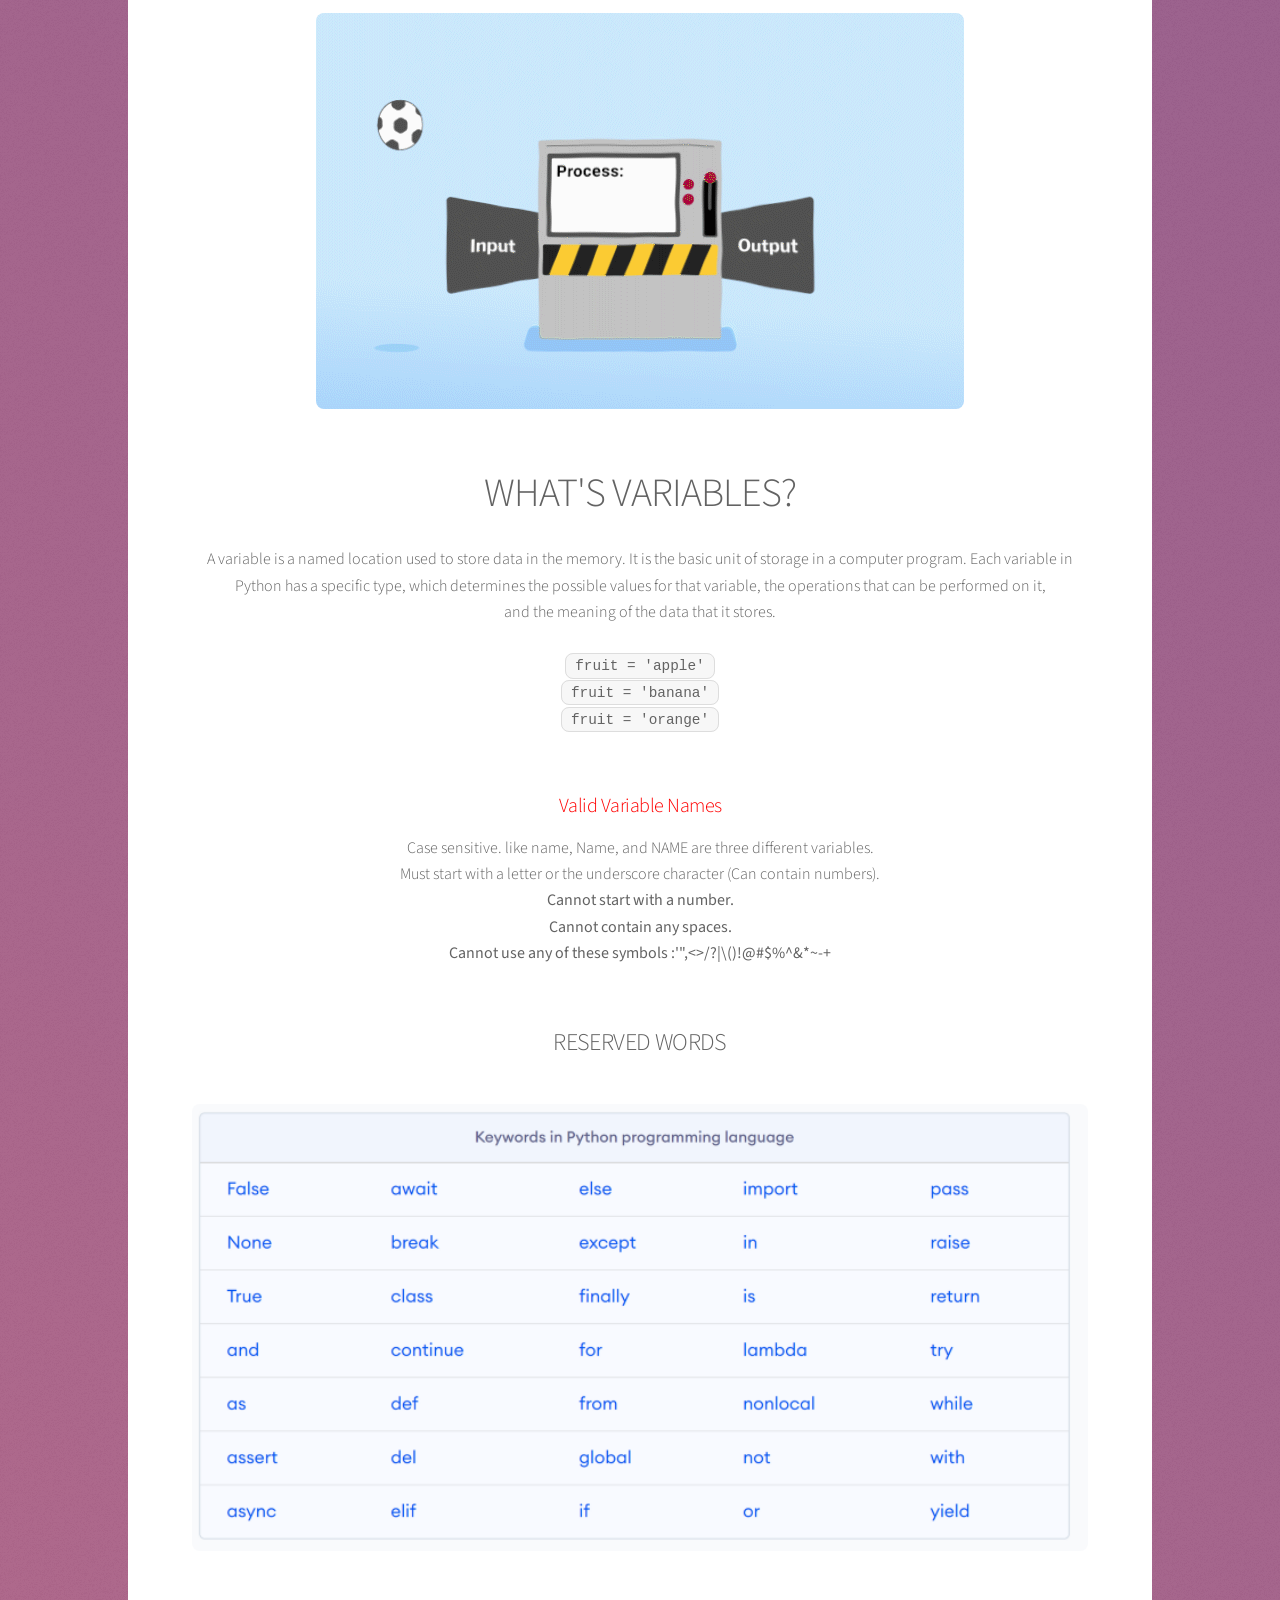
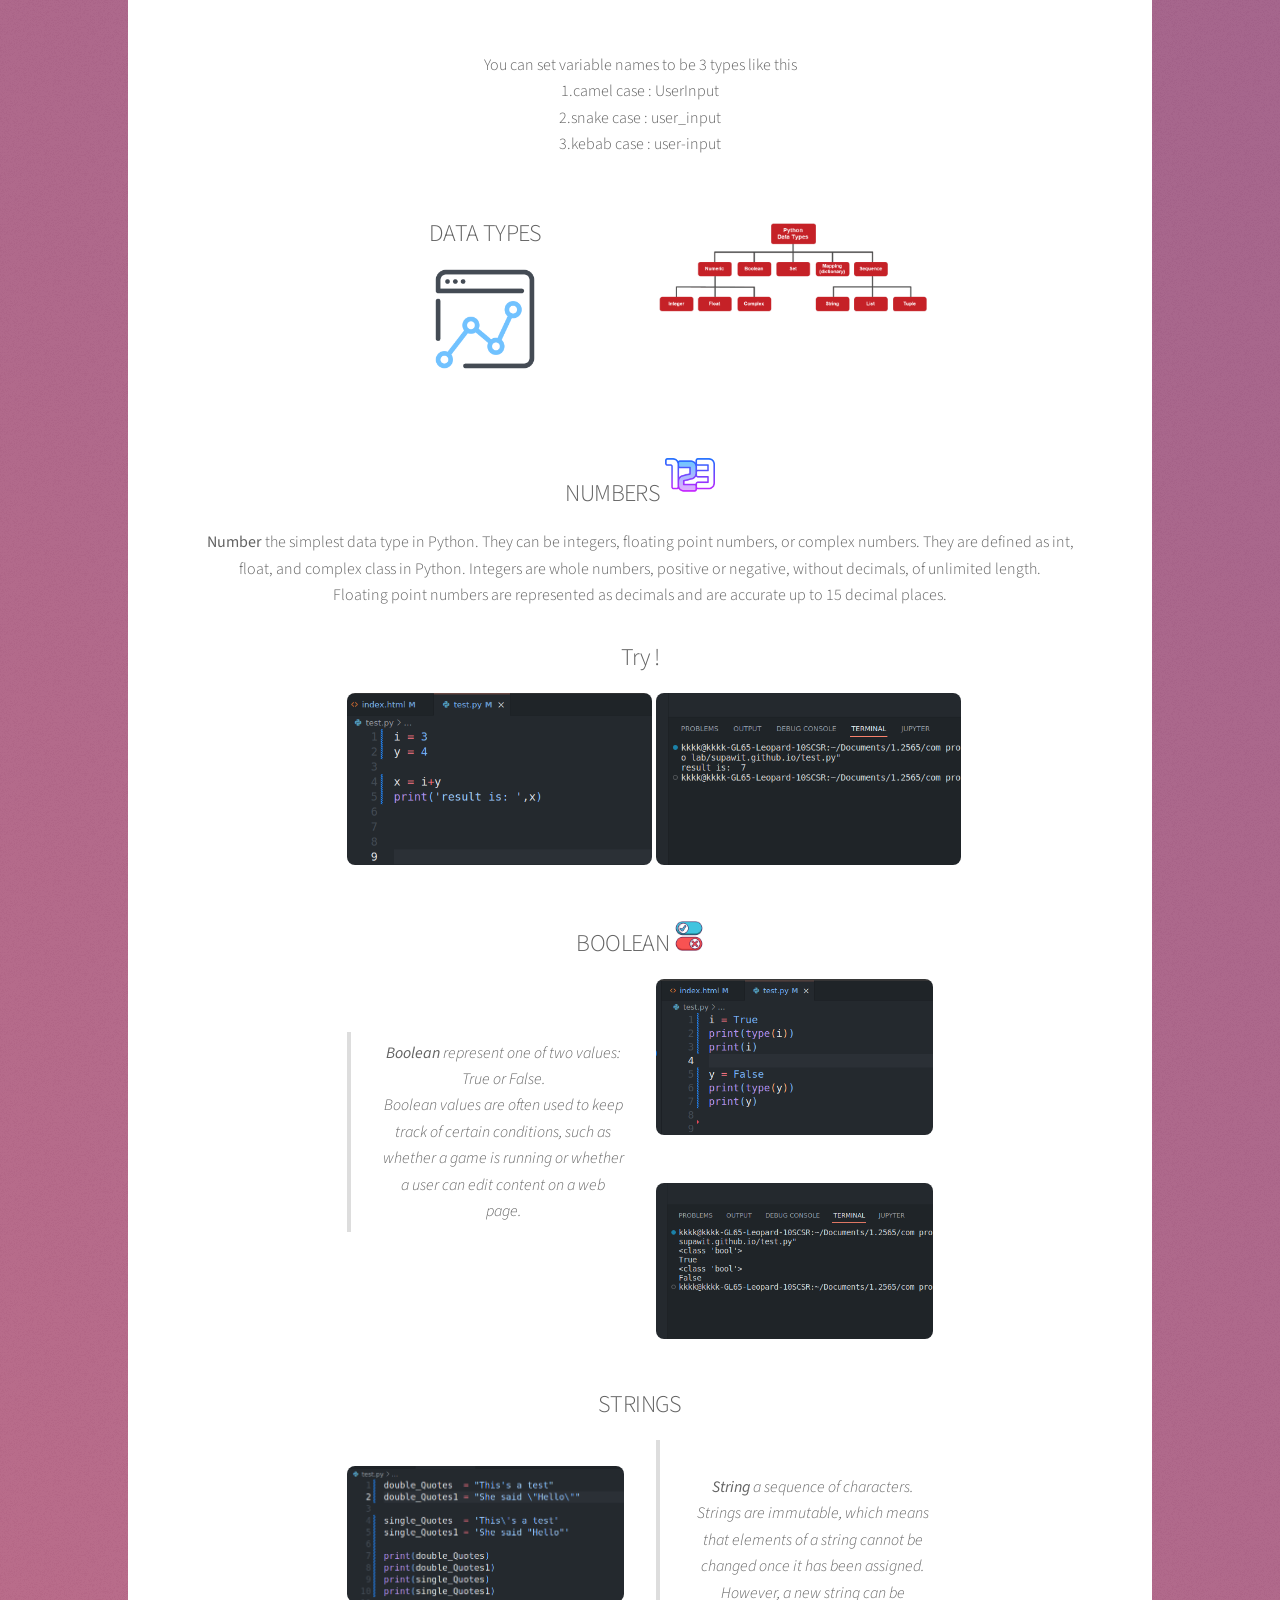
==== commit 57b01e1d: "up" ====
--- a/index.html
+++ b/index.html
@@ -182,7 +182,6 @@
 						</li>
 					</ul>
 					<br>
-					<h2><br>Finish! Thx :)</h2>
 					<h3>Next lecture is about DataType Variable and Expression.</h3>
 				</body>
 				<ul class="features">
--- a/assets/css/main.css
+++ b/assets/css/main.css
@@ -2900,21 +2900,42 @@
 			.statistics li.style1 {
 				background-color: #efa8b0;
 			}
+			.statistics li.style1:hover {
+				background-color: #efb6bd;
+				color: black;
+			}
+
 
 			.statistics li.style2 {
 				background-color: #c79cc8;
 			}
+			.statistics li.style2:hover {
+				background-color: #eeb0ee;
+				color: black;
+			}
 
 			.statistics li.style3 {
 				background-color: #a89cc8;
 			}
+			.statistics li.style3:hover {
+				background-color: #afa5cb;
+				color: black;
+			}
 
 			.statistics li.style4 {
 				background-color: #9bb2e1;
 			}
+			.statistics li.style4:hover {
+				background-color: #b3c4e7;
+				color: black;
+			}
 
 			.statistics li.style5 {
 				background-color: #8cc9f0;
+			}
+			.statistics li.style5:hover {
+				background-color: #a8d0e9;
+				color: black;
 			}
 
 			.statistics li strong, .statistics li b {
